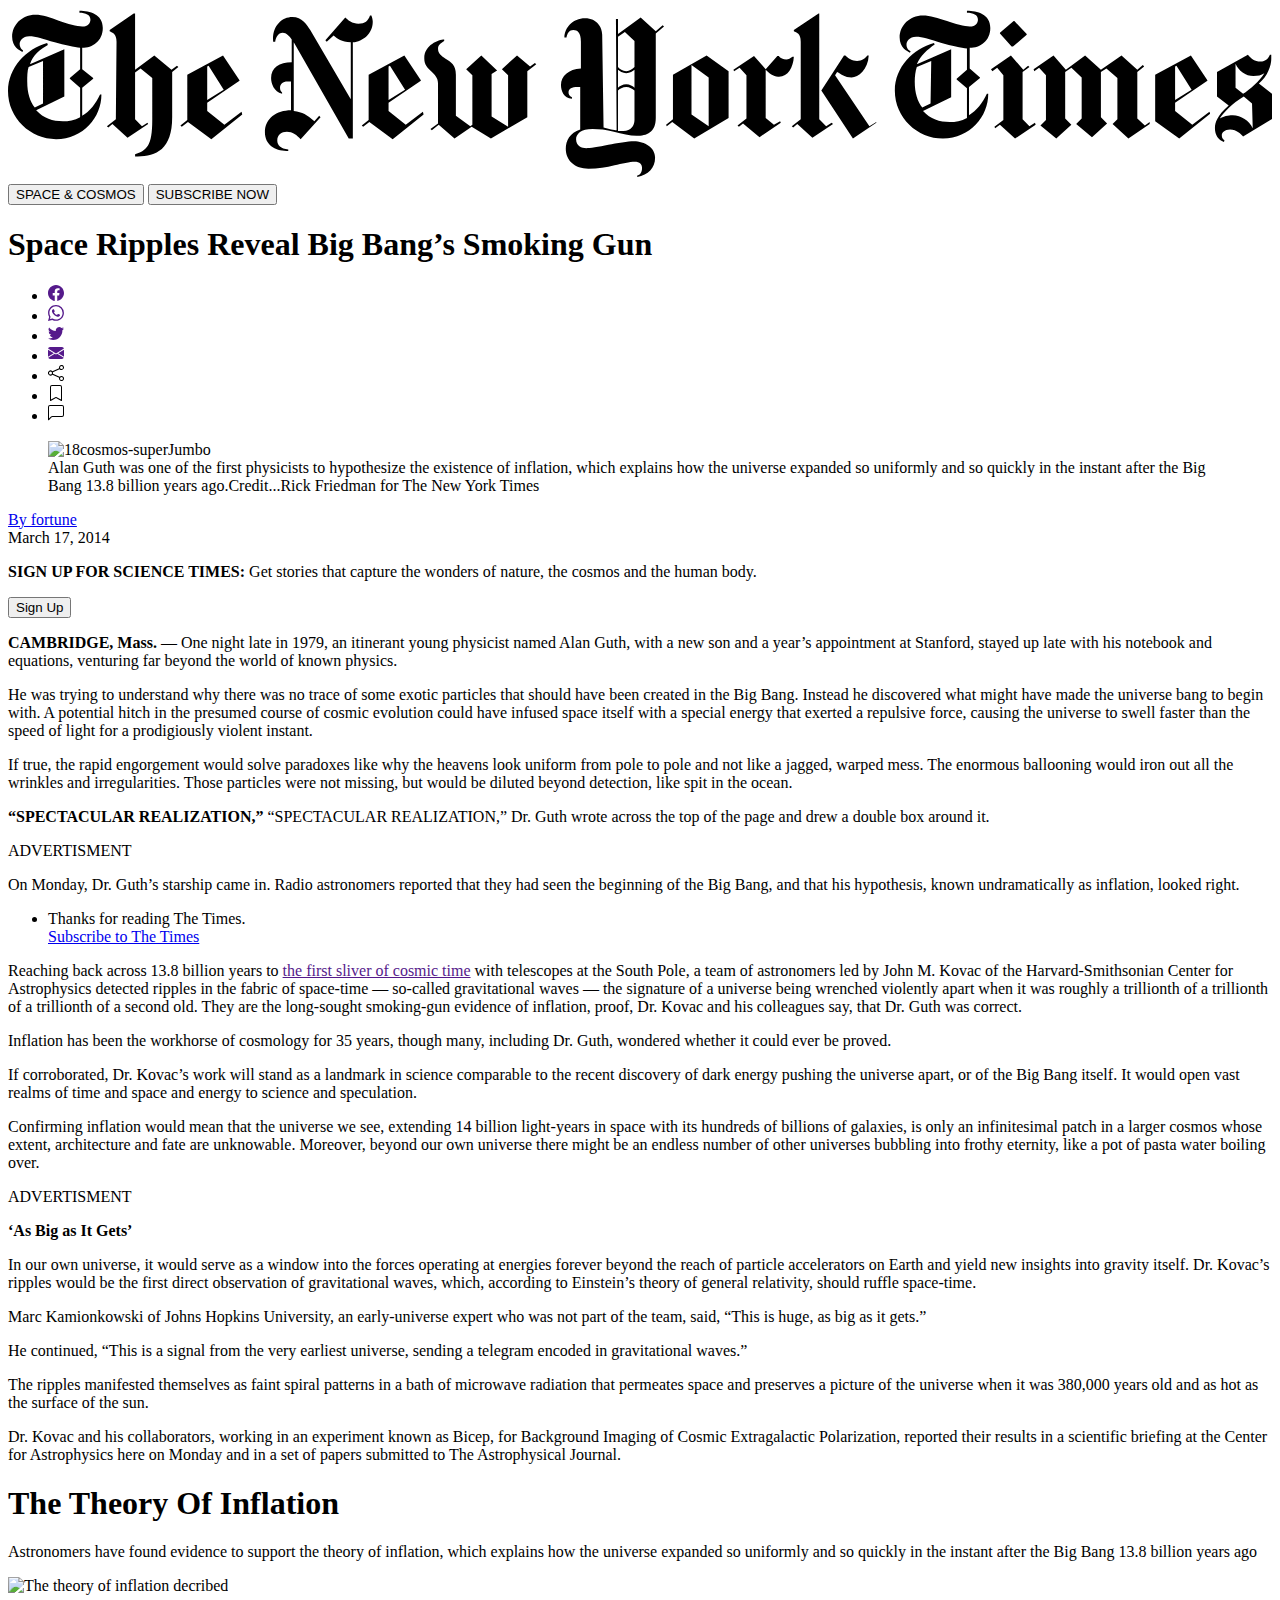
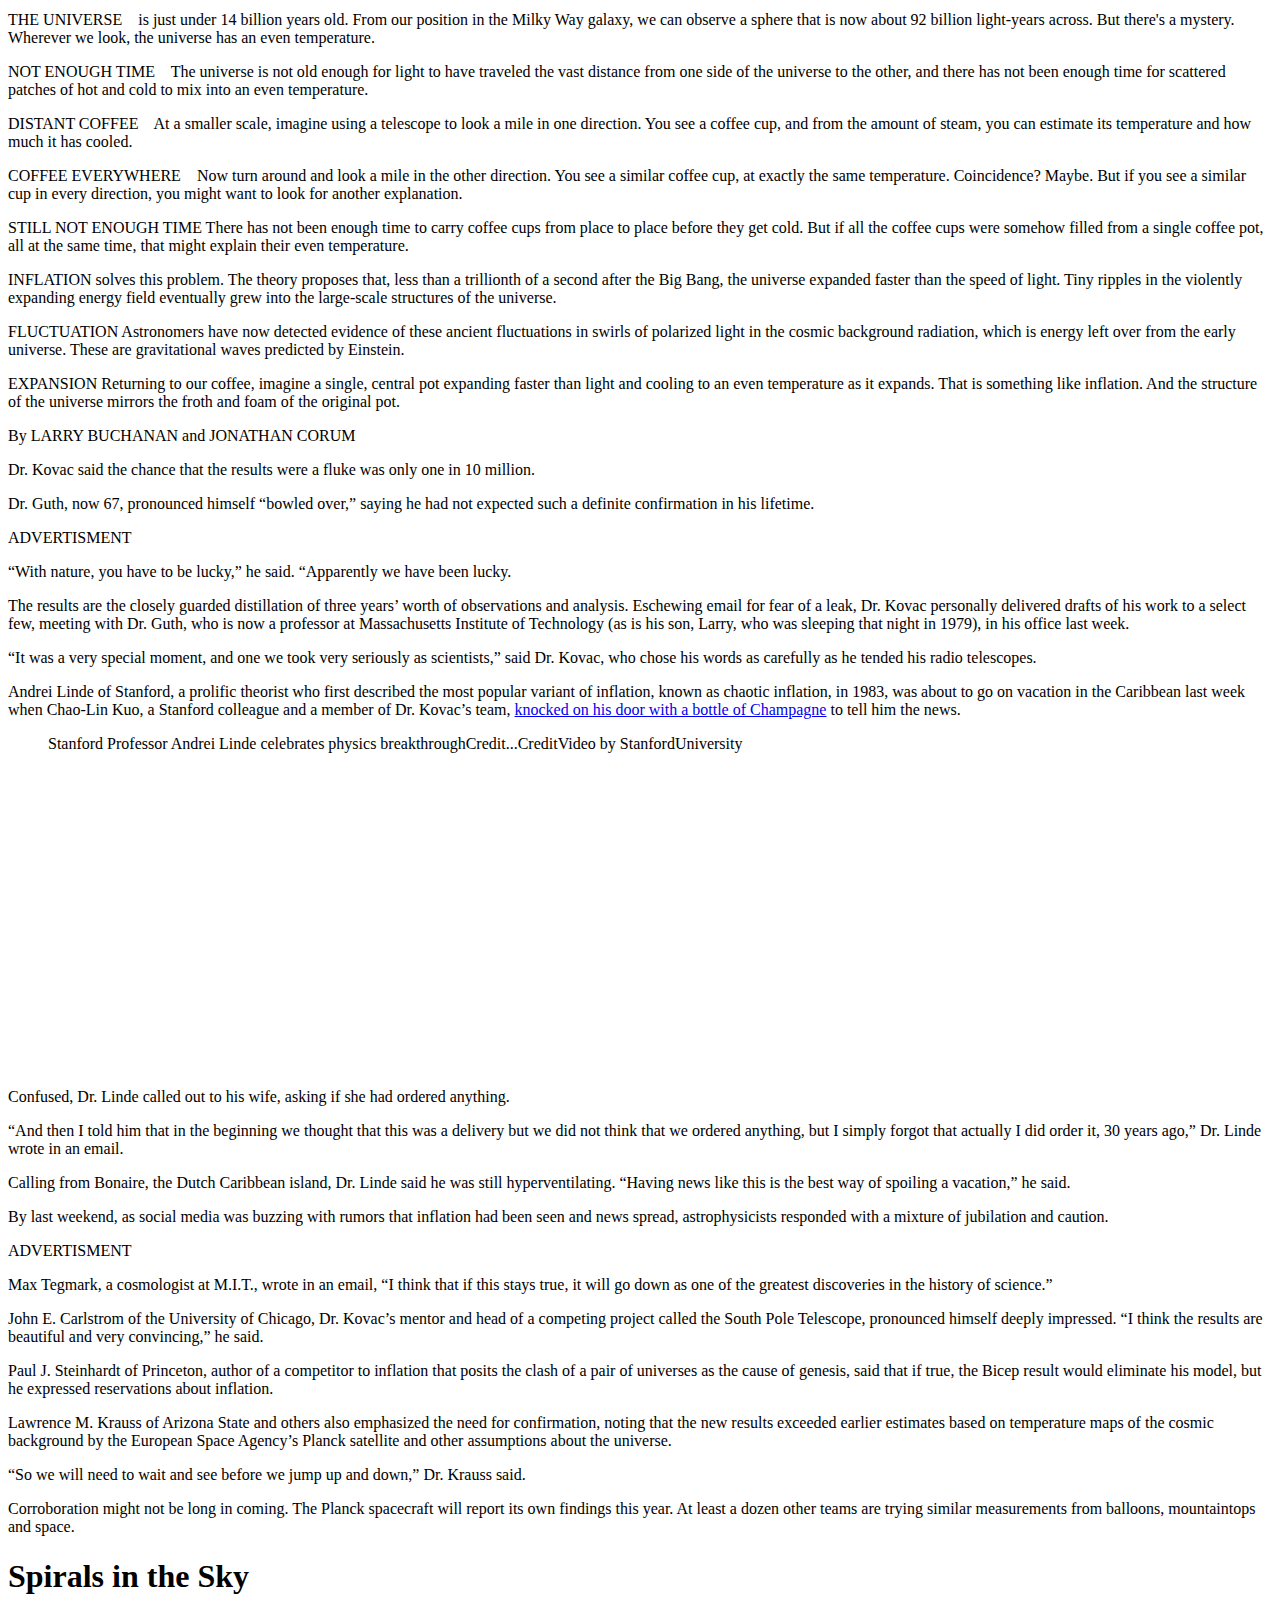
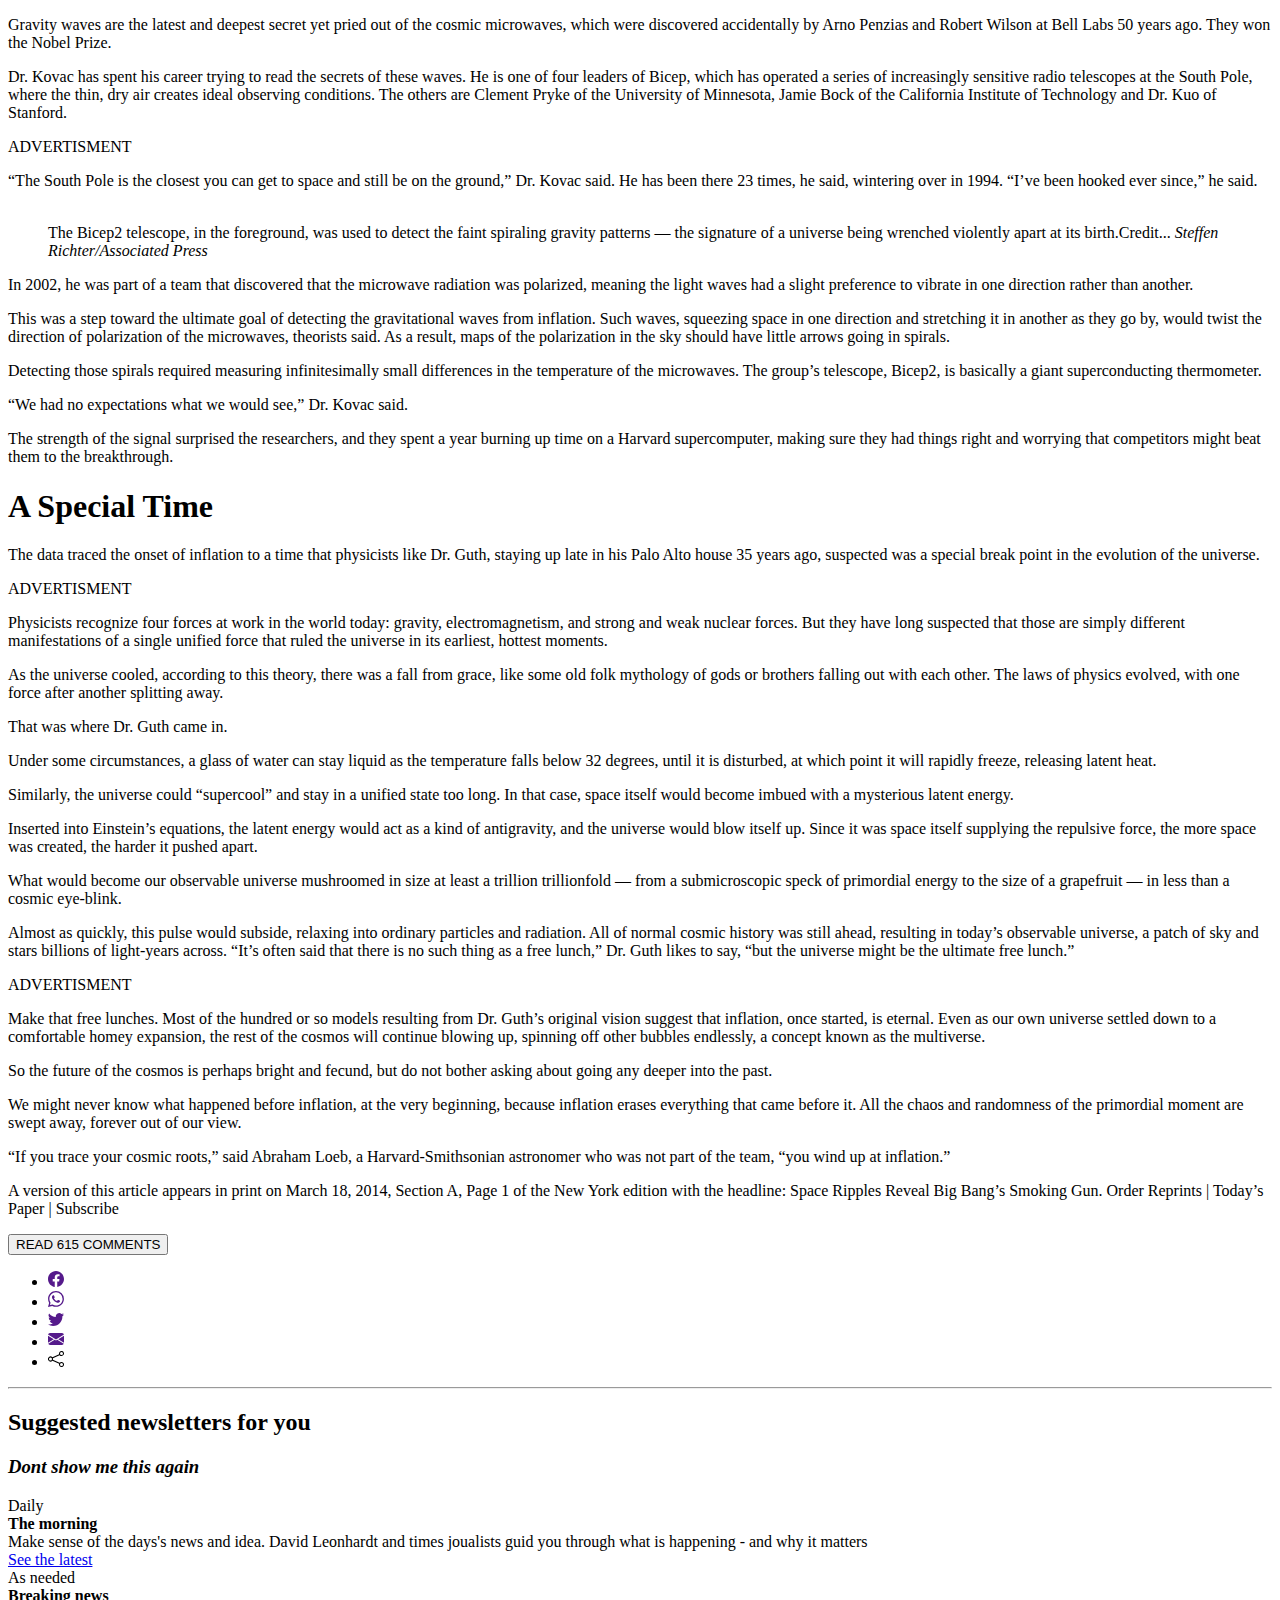
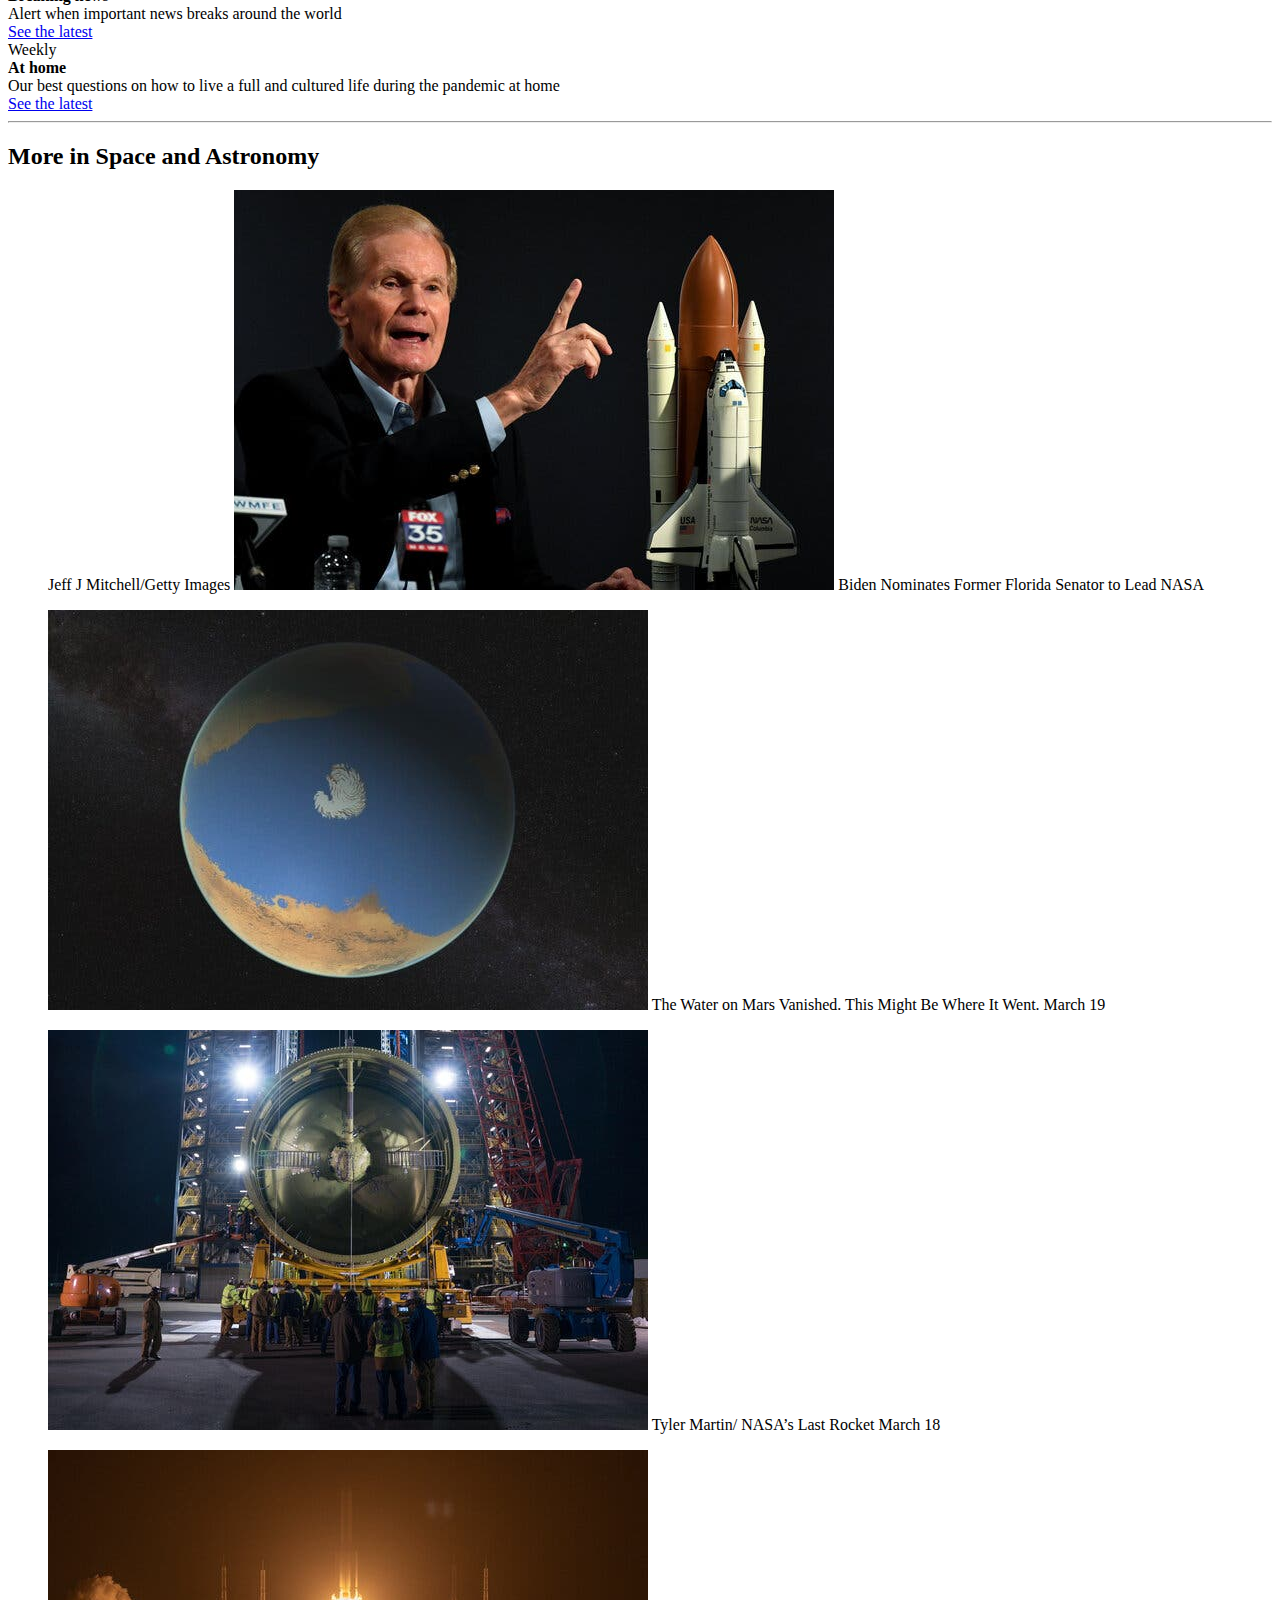
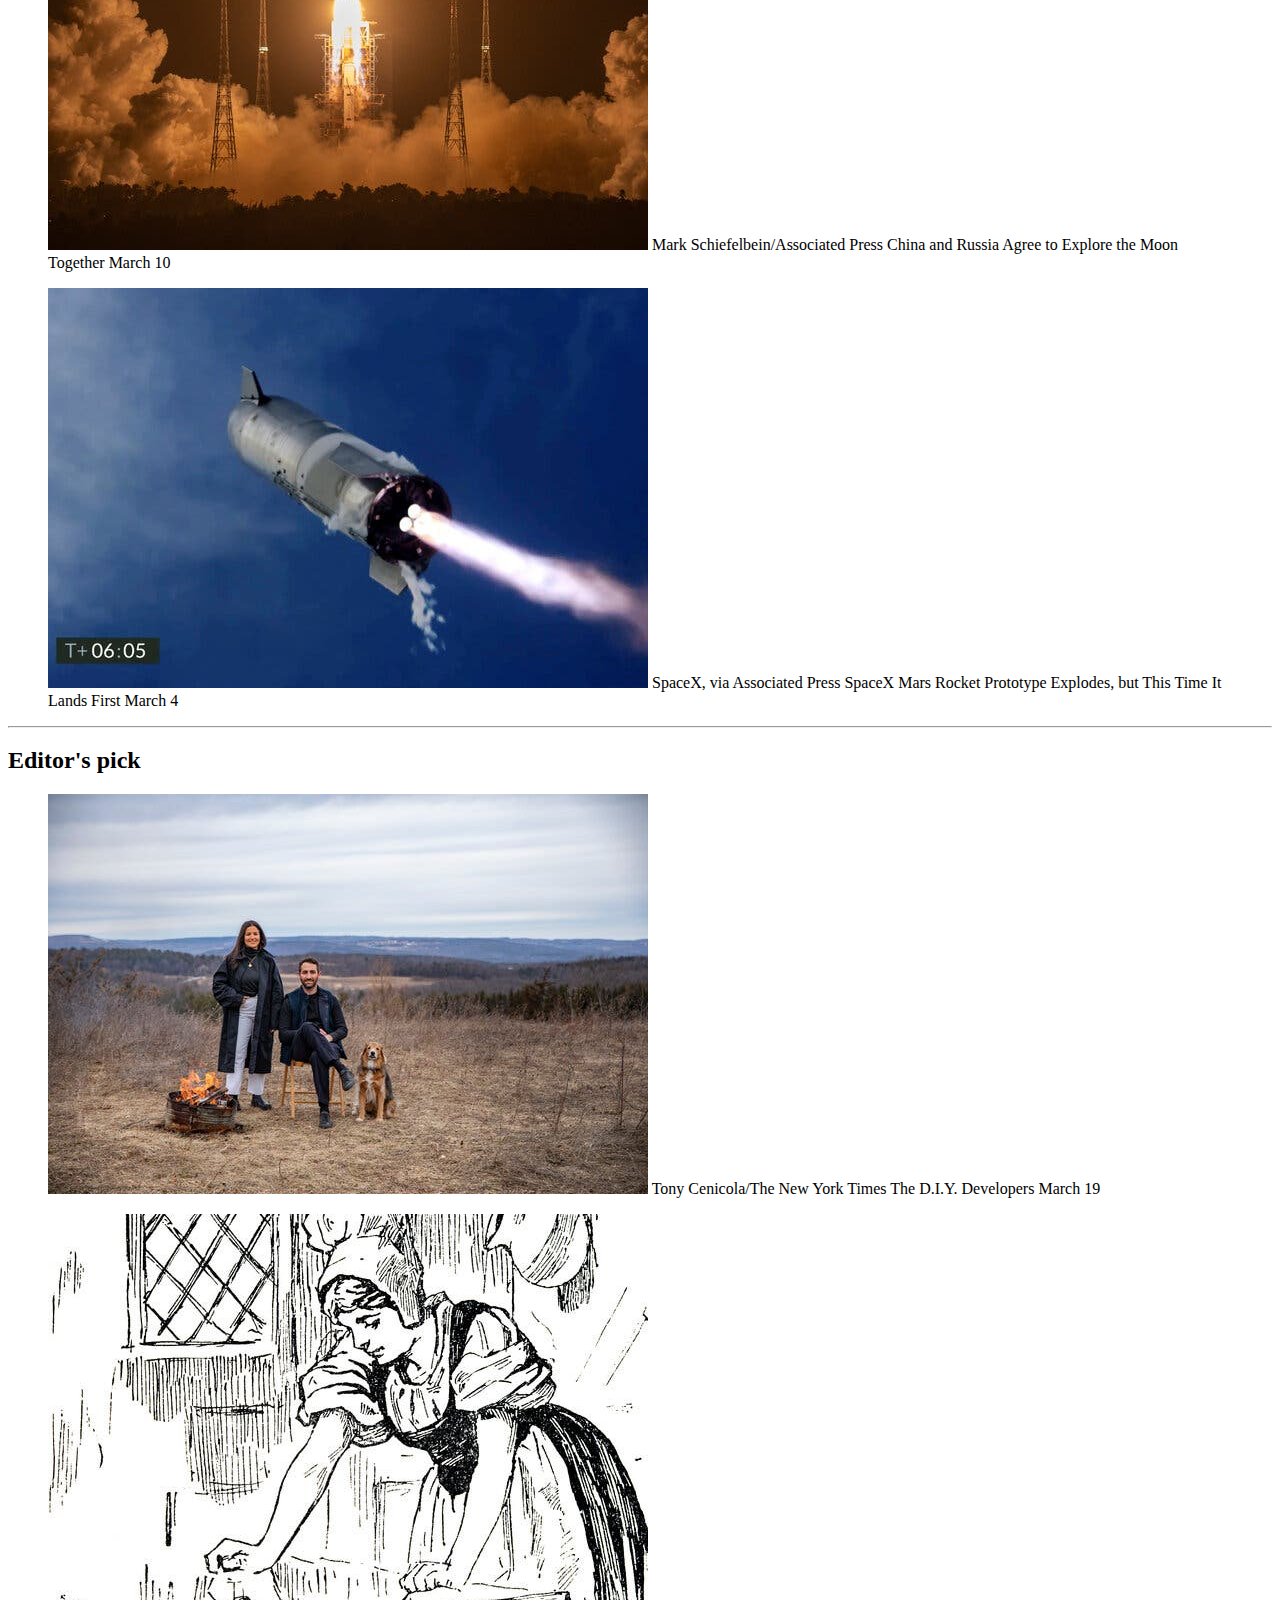
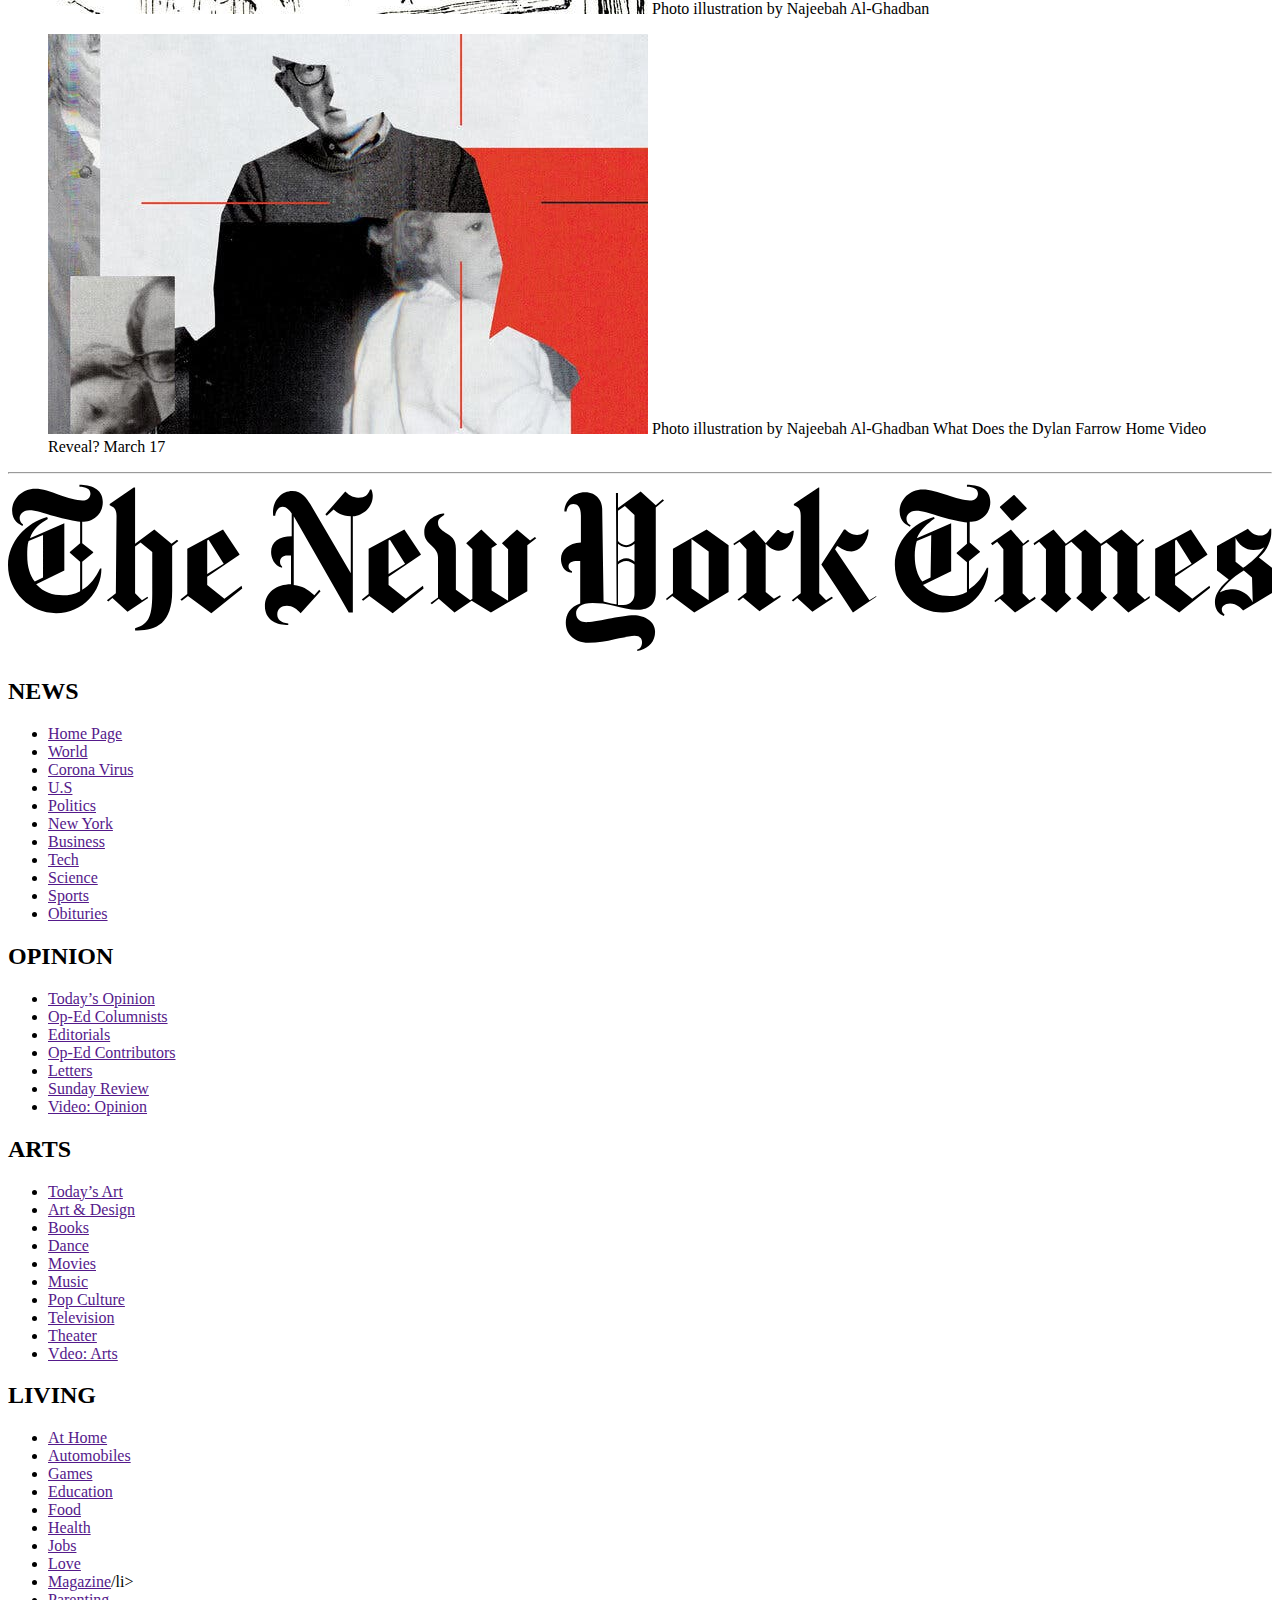
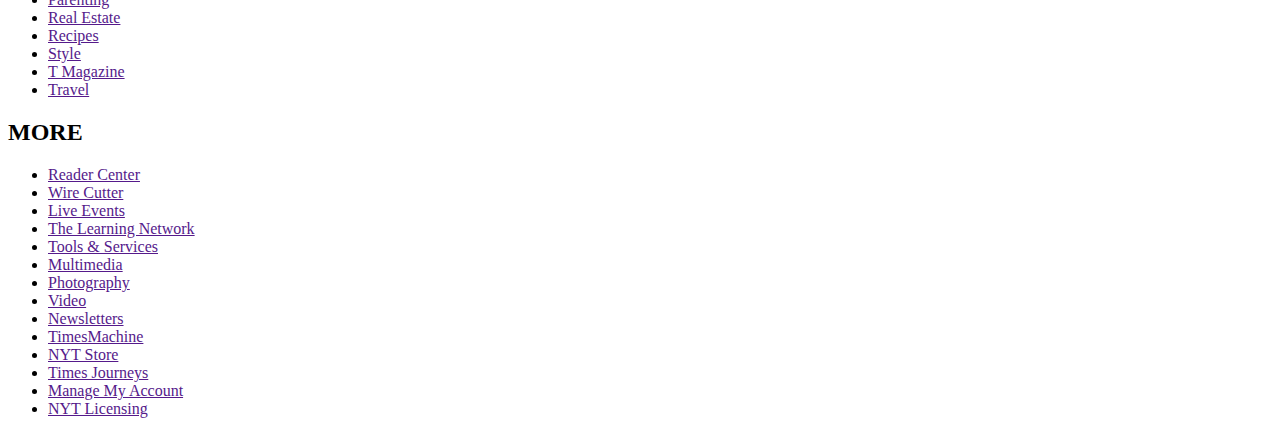
==== index.html @ 5bafbf58 "addes footer on index.html" ====
<!DOCTYPE html>
<html lang="en">
  <head>
    <meta charset="UTF-8" />
    <meta http-equiv="X-UA-Compatible" content="IE=edge" />
    <meta name="viewport" content="width=device-width, initial-scale=1.0" />
    <title>Document</title>
    <!-- <link
      rel="stylesheet"
      href="https://cdnjs.cloudflare.com/ajax/libs/font-awesome/4.7.0/css/font-awesome.min.css"
    /> -->
  </head>
  <body>
    <header>
      <svg viewBox="0 0 184 25" fill="#000">
        <path
          d="M13.8 2.9c0-2-1.9-2.5-3.4-2.5v.3c.9 0 1.6.3 1.6 1 0 .4-.3 1-1.2 1-.7 0-2.2-.4-3.3-.8C6.2 1.4 5 1 4 1 2 1 .6 2.5.6 4.2c0 1.5 1.1 2 1.5 2.2l.1-.2c-.2-.2-.5-.4-.5-1 0-.4.4-1.1 1.4-1.1.9 0 2.1.4 3.7.9 1.4.4 2.9.7 3.7.8v3.1L9 10.2v.1l1.5 1.3v4.3c-.8.5-1.7.6-2.5.6-1.5 0-2.8-.4-3.9-1.6l4.1-2V6l-5 2.2C3.6 6.9 4.7 6 5.8 5.4l-.1-.3c-3 .8-5.7 3.6-5.7 7 0 4 3.3 7 7 7 4 0 6.6-3.2 6.6-6.5h-.2c-.6 1.3-1.5 2.5-2.6 3.1v-4.1l1.6-1.3v-.1l-1.6-1.3V5.8c1.5 0 3-1 3-2.9zm-8.7 11l-1.2.6c-.7-.9-1.1-2.1-1.1-3.8 0-.7 0-1.5.2-2.1l2.1-.9v6.2zm10.6 2.3l-1.3 1 .2.2.6-.5 2.2 2 3-2-.1-.2-.8.5-1-1V9.4l.8-.6 1.7 1.4v6.1c0 3.8-.8 4.4-2.5 5v.3c2.8.1 5.4-.8 5.4-5.7V9.3l.9-.7-.2-.2-.8.6-2.5-2.1L18.5 9V.8h-.2l-3.5 2.4v.2c.4.2 1 .4 1 1.5l-.1 11.3zM34 15.1L31.5 17 29 15v-1.2l4.7-3.2v-.1l-2.4-3.6-5.2 2.8v6.6l-1 .8.2.2.9-.7 3.4 2.5 4.5-3.6-.1-.4zm-5-1.7V8.5l.2-.1 2.2 3.5-2.4 1.5zM53.1 2c0-.3-.1-.6-.2-.9h-.2c-.3.8-.7 1.2-1.7 1.2-.9 0-1.5-.5-1.9-.9l-2.9 3.3.2.2 1-.9c.6.5 1.1.9 2.5 1v8.3L44 3.2c-.5-.8-1.2-1.9-2.6-1.9-1.6 0-3 1.4-2.8 3.6h.3c.1-.6.4-1.3 1.1-1.3.5 0 1 .5 1.3 1v3.3c-1.8 0-3 .8-3 2.3 0 .8.4 2 1.6 2.3v-.2c-.2-.2-.3-.4-.3-.7 0-.5.4-.9 1.1-.9h.5v4.2c-2.1 0-3.8 1.2-3.8 3.2 0 1.9 1.6 2.8 3.4 2.7v-.2c-1.1-.1-1.6-.6-1.6-1.3 0-.9.6-1.3 1.4-1.3.8 0 1.5.5 2 1.1l2.9-3.2-.2-.2-.7.8c-1.1-1-1.7-1.3-3-1.5V5l8 14h.6V5c1.5-.1 2.9-1.3 2.9-3zm7.3 13.1L57.9 17l-2.5-2v-1.2l4.7-3.2v-.1l-2.4-3.6-5.2 2.8v6.6l-1 .8.2.2.9-.7 3.4 2.5 4.5-3.6-.1-.4zm-5-1.7V8.5l.2-.1 2.2 3.5-2.4 1.5zM76.7 8l-.7.5-1.9-1.6-2.2 2 .9.9v7.5l-2.4-1.5V9.6l.8-.5-2.3-2.2-2.2 2 .9.9V17l-.3.2-2.1-1.5v-6c0-1.4-.7-1.8-1.5-2.3-.7-.5-1.1-.8-1.1-1.5 0-.6.6-.9.9-1.1v-.2c-.8 0-2.9.8-2.9 2.7 0 1 .5 1.4 1 1.9s1 .9 1 1.8v5.8l-1.1.8.2.2 1-.8 2.3 2 2.5-1.7 2.8 1.7 5.3-3.1V9.2l1.3-1-.2-.2zm18.6-5.5l-1 .9-2.2-2-3.3 2.4V1.6h-.3l.1 16.2c-.3 0-1.2-.2-1.9-.4l-.2-13.5c0-1-.7-2.4-2.5-2.4s-3 1.4-3 2.8h.3c.1-.6.4-1.1 1-1.1s1.1.4 1.1 1.7v3.9c-1.8.1-2.9 1.1-2.9 2.4 0 .8.4 2 1.6 2V13c-.4-.2-.5-.5-.5-.7 0-.6.5-.8 1.3-.8h.4v6.2c-1.5.5-2.1 1.6-2.1 2.8 0 1.7 1.3 2.9 3.3 2.9 1.4 0 2.6-.2 3.8-.5 1-.2 2.3-.5 2.9-.5.8 0 1.1.4 1.1.9 0 .7-.3 1-.7 1.1v.2c1.6-.3 2.6-1.3 2.6-2.8s-1.5-2.4-3.1-2.4c-.8 0-2.5.3-3.7.5-1.4.3-2.8.5-3.2.5-.7 0-1.5-.3-1.5-1.3 0-.8.7-1.5 2.4-1.5.9 0 2 .1 3.1.4 1.2.3 2.3.6 3.3.6 1.5 0 2.8-.5 2.8-2.6V3.7l1.2-1-.2-.2zm-4.1 6.1c-.3.3-.7.6-1.2.6s-1-.3-1.2-.6V4.2l1-.7 1.4 1.3v3.8zm0 3c-.2-.2-.7-.5-1.2-.5s-1 .3-1.2.5V9c.2.2.7.5 1.2.5s1-.3 1.2-.5v2.6zm0 4.7c0 .8-.5 1.6-1.6 1.6h-.8V12c.2-.2.7-.5 1.2-.5s.9.3 1.2.5v4.3zm13.7-7.1l-3.2-2.3-4.9 2.8v6.5l-1 .8.1.2.8-.6 3.2 2.4 5-3V9.2zm-5.4 6.3V8.3l2.5 1.8v7.1l-2.5-1.7zm14.9-8.4h-.2c-.3.2-.6.4-.9.4-.4 0-.9-.2-1.1-.5h-.2l-1.7 1.9-1.7-1.9-3 2 .1.2.8-.5 1 1.1v6.3l-1.3 1 .2.2.6-.5 2.4 2 3.1-2.1-.1-.2-.9.5-1.2-1V9c.5.5 1.1 1 1.8 1 1.4.1 2.2-1.3 2.3-2.9zm12 9.6L123 19l-4.6-7 3.3-5.1h.2c.4.4 1 .8 1.7.8s1.2-.4 1.5-.8h.2c-.1 2-1.5 3.2-2.5 3.2s-1.5-.5-2.1-.8l-.3.5 5 7.4 1-.6v.1zm-11-.5l-1.3 1 .2.2.6-.5 2.2 2 3-2-.2-.2-.8.5-1-1V.8h-.1l-3.6 2.4v.2c.4.2 1 .3 1 1.5v11.3zM143 2.9c0-2-1.9-2.5-3.4-2.5v.3c.9 0 1.6.3 1.6 1 0 .4-.3 1-1.2 1-.7 0-2.2-.4-3.3-.8-1.3-.4-2.5-.8-3.5-.8-2 0-3.4 1.5-3.4 3.2 0 1.5 1.1 2 1.5 2.2l.1-.2c-.3-.2-.6-.4-.6-1 0-.4.4-1.1 1.4-1.1.9 0 2.1.4 3.7.9 1.4.4 2.9.7 3.7.8V9l-1.5 1.3v.1l1.5 1.3V16c-.8.5-1.7.6-2.5.6-1.5 0-2.8-.4-3.9-1.6l4.1-2V6l-5 2.2c.5-1.3 1.6-2.2 2.6-2.9l-.1-.2c-3 .8-5.7 3.5-5.7 6.9 0 4 3.3 7 7 7 4 0 6.6-3.2 6.6-6.5h-.2c-.6 1.3-1.5 2.5-2.6 3.1v-4.1l1.6-1.3v-.1L140 8.8v-3c1.5 0 3-1 3-2.9zm-8.7 11l-1.2.6c-.7-.9-1.1-2.1-1.1-3.8 0-.7.1-1.5.3-2.1l2.1-.9-.1 6.2zm12.2-12h-.1l-2 1.7v.1l1.7 1.9h.2l2-1.7v-.1l-1.8-1.9zm3 14.8l-.8.5-1-1V9.3l1-.7-.2-.2-.7.6-1.8-2.1-2.9 2 .2.3.7-.5.9 1.1v6.5l-1.3 1 .1.2.7-.5 2.2 2 3-2-.1-.3zm16.7-.1l-.7.5-1.1-1V9.3l1-.8-.2-.2-.8.7-2.3-2.1-3 2.1-2.3-2.1L154 9l-1.8-2.1-2.9 2 .1.3.7-.5 1 1.1v6.5l-.8.8 2.3 1.9 2.2-2-.9-.9V9.3l.9-.6 1.5 1.4v6l-.8.8 2.3 1.9 2.2-2-.9-.9V9.3l.8-.5 1.6 1.4v6l-.7.7 2.3 2.1 3.1-2.1v-.3zm8.7-1.5l-2.5 1.9-2.5-2v-1.2l4.7-3.2v-.1l-2.4-3.6-5.2 2.8v6.8l3.5 2.5 4.5-3.6-.1-.3zm-5-1.7V8.5l.2-.1 2.2 3.5-2.4 1.5zm14.1-.9l-1.9-1.5c1.3-1.1 1.8-2.6 1.8-3.6v-.6h-.2c-.2.5-.6 1-1.4 1-.8 0-1.3-.4-1.8-1L176 9.3v3.6l1.7 1.3c-1.7 1.5-2 2.5-2 3.3 0 1 .5 1.7 1.3 2l.1-.2c-.2-.2-.4-.3-.4-.8 0-.3.4-.8 1.2-.8 1 0 1.6.7 1.9 1l4.3-2.6v-3.6h-.1zm-1.1-3c-.7 1.2-2.2 2.4-3.1 3l-1.1-.9V8.1c.4 1 1.5 1.8 2.6 1.8.7 0 1.1-.1 1.6-.4zm-1.7 8c-.5-1.1-1.7-1.9-2.9-1.9-.3 0-1.1 0-1.9.5.5-.8 1.8-2.2 3.5-3.2l1.2 1 .1 3.6z"
        ></path>
      </svg>
      <button>SPACE & COSMOS</button>
      <button type="submit">SUBSCRIBE NOW</button>
    

    
      <h1>Space Ripples Reveal Big Bang’s Smoking Gun</h1>
      <div class="icons">
        <ul>
          <li class="facebook-icon">
            <a href=""><svg xmlns="http://www.w3.org/2000/svg" width="16" height="16" fill="currentColor" class="bi bi-facebook" viewBox="0 0 16 16">
              <path d="M16 8.049c0-4.446-3.582-8.05-8-8.05C3.58 0-.002 3.603-.002 8.05c0 4.017 2.926 7.347 6.75 7.951v-5.625h-2.03V8.05H6.75V6.275c0-2.017 1.195-3.131 3.022-3.131.876 0 1.791.157 1.791.157v1.98h-1.009c-.993 0-1.303.621-1.303 1.258v1.51h2.218l-.354 2.326H9.25V16c3.824-.604 6.75-3.934 6.75-7.951z"/>
            </svg></a>
          </li>
          <li class="whatsapp-icon"> <a href=""><svg xmlns="http://www.w3.org/2000/svg" width="16" height="16" fill="currentColor" class="bi bi-whatsapp" viewBox="0 0 16 16">
            <path d="M13.601 2.326A7.854 7.854 0 0 0 7.994 0C3.627 0 .068 3.558.064 7.926c0 1.399.366 2.76 1.057 3.965L0 16l4.204-1.102a7.933 7.933 0 0 0 3.79.965h.004c4.368 0 7.926-3.558 7.93-7.93A7.898 7.898 0 0 0 13.6 2.326zM7.994 14.521a6.573 6.573 0 0 1-3.356-.92l-.24-.144-2.494.654.666-2.433-.156-.251a6.56 6.56 0 0 1-1.007-3.505c0-3.626 2.957-6.584 6.591-6.584a6.56 6.56 0 0 1 4.66 1.931 6.557 6.557 0 0 1 1.928 4.66c-.004 3.639-2.961 6.592-6.592 6.592zm3.615-4.934c-.197-.099-1.17-.578-1.353-.646-.182-.065-.315-.099-.445.099-.133.197-.513.646-.627.775-.114.133-.232.148-.43.05-.197-.1-.836-.308-1.592-.985-.59-.525-.985-1.175-1.103-1.372-.114-.198-.011-.304.088-.403.087-.088.197-.232.296-.346.1-.114.133-.198.198-.33.065-.134.034-.248-.015-.347-.05-.099-.445-1.076-.612-1.47-.16-.389-.323-.335-.445-.34-.114-.007-.247-.007-.38-.007a.729.729 0 0 0-.529.247c-.182.198-.691.677-.691 1.654 0 .977.71 1.916.81 2.049.098.133 1.394 2.132 3.383 2.992.47.205.84.326 1.129.418.475.152.904.129 1.246.08.38-.058 1.171-.48 1.338-.943.164-.464.164-.86.114-.943-.049-.084-.182-.133-.38-.232z"/>
          </svg></a></li>
          <li class="twitter-icon"> <a href=""><svg xmlns="http://www.w3.org/2000/svg" width="16" height="16" fill="currentColor" class="bi bi-twitter" viewBox="0 0 16 16">
            <path d="M5.026 15c6.038 0 9.341-5.003 9.341-9.334 0-.14 0-.282-.006-.422A6.685 6.685 0 0 0 16 3.542a6.658 6.658 0 0 1-1.889.518 3.301 3.301 0 0 0 1.447-1.817 6.533 6.533 0 0 1-2.087.793A3.286 3.286 0 0 0 7.875 6.03a9.325 9.325 0 0 1-6.767-3.429 3.289 3.289 0 0 0 1.018 4.382A3.323 3.323 0 0 1 .64 6.575v.045a3.288 3.288 0 0 0 2.632 3.218 3.203 3.203 0 0 1-.865.115 3.23 3.23 0 0 1-.614-.057 3.283 3.283 0 0 0 3.067 2.277A6.588 6.588 0 0 1 .78 13.58a6.32 6.32 0 0 1-.78-.045A9.344 9.344 0 0 0 5.026 15z"/>
          </svg></a></li>
          <li class="email-icon"> <a href=""><svg xmlns="http://www.w3.org/2000/svg" width="16" height="16" fill="currentColor" class="bi bi-envelope-fill" viewBox="0 0 16 16">
            <path d="M.05 3.555A2 2 0 0 1 2 2h12a2 2 0 0 1 1.95 1.555L8 8.414.05 3.555zM0 4.697v7.104l5.803-3.558L0 4.697zM6.761 8.83l-6.57 4.027A2 2 0 0 0 2 14h12a2 2 0 0 0 1.808-1.144l-6.57-4.027L8 9.586l-1.239-.757zm3.436-.586L16 11.801V4.697l-5.803 3.546z"/>
          </svg></a></li>
          <li class="share-icon"><svg xmlns="http://www.w3.org/2000/svg" width="16" height="16" fill="currentColor" class="bi bi-share" viewBox="0 0 16 16">
            <path d="M13.5 1a1.5 1.5 0 1 0 0 3 1.5 1.5 0 0 0 0-3zM11 2.5a2.5 2.5 0 1 1 .603 1.628l-6.718 3.12a2.499 2.499 0 0 1 0 1.504l6.718 3.12a2.5 2.5 0 1 1-.488.876l-6.718-3.12a2.5 2.5 0 1 1 0-3.256l6.718-3.12A2.5 2.5 0 0 1 11 2.5zm-8.5 4a1.5 1.5 0 1 0 0 3 1.5 1.5 0 0 0 0-3zm11 5.5a1.5 1.5 0 1 0 0 3 1.5 1.5 0 0 0 0-3z"/>
          </svg></li>
          <li class="bookmark-icon"><svg xmlns="http://www.w3.org/2000/svg" width="16" height="16" fill="currentColor" class="bi bi-bookmark" viewBox="0 0 16 16">
            <path d="M2 2a2 2 0 0 1 2-2h8a2 2 0 0 1 2 2v13.5a.5.5 0 0 1-.777.416L8 13.101l-5.223 2.815A.5.5 0 0 1 2 15.5V2zm2-1a1 1 0 0 0-1 1v12.566l4.723-2.482a.5.5 0 0 1 .554 0L13 14.566V2a1 1 0 0 0-1-1H4z"/>
          </svg></li>
          <li class="comment-icon"><svg xmlns="http://www.w3.org/2000/svg" width="16" height="16" fill="currentColor" class="bi bi-chat-left" viewBox="0 0 16 16">
            <path d="M14 1a1 1 0 0 1 1 1v8a1 1 0 0 1-1 1H4.414A2 2 0 0 0 3 11.586l-2 2V2a1 1 0 0 1 1-1h12zM2 0a2 2 0 0 0-2 2v12.793a.5.5 0 0 0 .854.353l2.853-2.853A1 1 0 0 1 4.414 12H14a2 2 0 0 0 2-2V2a2 2 0 0 0-2-2H2z"/>
          </svg></li>
        </ul>

      </div>
    </header>
      <!-- <i class="fa fa-facebook-f"></i>
      <i class="fa fa-twitter"></i>
      <i class="fa fa-whatsapp"></i>
      <i class="fa fa-email"></i>
      <i class="fa fa-share"></i>
      <i class="fa fa-bookmark"></i>
      <i class="fa fa-comments"></i> -->
      <main>
        <section>
      <figure>
        <img src="images/18cosmos-superJumbo.jpeg" alt="18cosmos-superJumbo" />
        <figcaption>
          Alan Guth was one of the first physicists to hypothesize the existence
          of inflation, which explains how the universe expanded so uniformly
          and so quickly in the instant after the Big Bang 13.8 billion years
          ago.Credit...Rick Friedman for The New York Times
        </figcaption>
      </figure>
    
      <a
        href="http://www.nytimes.com/by/dennis-overbye"
        class="css-hogf08 e1jsehar0">By fortune</a>
        
      <div class="article-date">
      <time class="article-date_time" datetime="March 17 2014">March 17, 2014</time>
      </div>
    </section>

    <section>
      
      <p>
        <strong>SIGN UP FOR SCIENCE TIMES:</strong>
        <span
          >Get stories that capture the wonders of nature, the cosmos and the
          human body.</span
        >
      </p>
      <button type="submit">Sign Up</button>
    </section>
  
  <section class="article-content">

    <div class="content-wrapper">
      <p><strong>CAMBRIDGE, Mass.</strong>  — One night late in 1979, an itinerant young physicist named Alan Guth, with a new son and a year’s appointment at Stanford, stayed up late with his notebook and equations, venturing far beyond the world of known physics.</p>
      <p>He was trying to understand why there was no trace of some exotic particles that should have been created in the Big Bang. Instead he discovered what might have made the universe bang to begin with. A potential hitch in the presumed course of cosmic evolution could have infused space itself with a special energy that exerted a repulsive force, causing the universe to swell faster than the speed of light for a prodigiously violent instant.</p>
      <p>If true, the rapid engorgement would solve paradoxes like why the heavens look uniform from pole to pole and not like a jagged, warped mess. The enormous ballooning would iron out all the wrinkles and irregularities. Those particles were not missing, but would be diluted beyond detection, like spit in the ocean.</p>
      <p><strong>“SPECTACULAR REALIZATION,”</strong> “SPECTACULAR REALIZATION,” Dr. Guth wrote across the top of the page and drew a double box around it.</p>
    </div>
    </section>
    <div class="advert">ADVERTISMENT</div>
    <section>
      <div class="content-wrapper">
      <p class="startship">On Monday, Dr. Guth’s starship came in. Radio astronomers reported that they had seen the beginning of the Big Bang, and that his hypothesis, known undramatically as inflation, looked right.</p>
      <ul>
        <li>Thanks for reading The Times.</li>
        <a href="https://www.nytimes.com/subscription?campaignId=9L9L9">Subscribe to The Times</a>
      </ul>
    </div>
  </section>
  <section>
    <div class="content-paragraph">
      <p>Reaching back across 13.8 billion years to <a href="">the first sliver of cosmic time</a>  with telescopes at the South Pole, a team of astronomers led by John M. Kovac of the Harvard-Smithsonian Center for Astrophysics detected ripples in the fabric of space-time — so-called gravitational waves — the signature of a universe being wrenched violently apart when it was roughly a trillionth of a trillionth of a trillionth of a second old. They are the long-sought smoking-gun evidence of inflation, proof, Dr. Kovac and his colleagues say, that Dr. Guth was correct.</p>
      <p>Inflation has been the workhorse of cosmology for 35 years, though many, including Dr. Guth, wondered whether it could ever be proved.</p>
      <p>If corroborated, Dr. Kovac’s work will stand as a landmark in science comparable to the recent discovery of dark energy pushing the universe apart, or of the Big Bang itself. It would open vast realms of time and space and energy to science and speculation.</p>
      <p>Confirming inflation would mean that the universe we see, extending 14 billion light-years in space with its hundreds of billions of galaxies, is only an infinitesimal patch in a larger cosmos whose extent, architecture and fate are unknowable. Moreover, beyond our own universe there might be an endless number of other universes bubbling into frothy eternity, like a pot of pasta water boiling over.</p>
    </div>
  </section>
    <div class="advert">ADVERTISMENT</div>
    <section>
      <div class="content-paragraph">
      <p><strong>‘As Big as It Gets’</strong></p>
      <p>In our own universe, it would serve as a window into the forces operating at energies forever beyond the reach of particle accelerators on Earth and yield new insights into gravity itself. Dr. Kovac’s ripples would be the first direct observation of gravitational waves, which, according to Einstein’s theory of general relativity, should ruffle space-time.</p>
      <p>Marc Kamionkowski of Johns Hopkins University, an early-universe expert who was not part of the team, said, “This is huge, as big as it gets.”</p>
      <p>He continued, “This is a signal from the very earliest universe, sending a telegram encoded in gravitational waves.”</p>
      <p>The ripples manifested themselves as faint spiral patterns in a bath of microwave radiation that permeates space and preserves a picture of the universe when it was 380,000 years old and as hot as the surface of the sun.</p>
      <p>Dr. Kovac and his collaborators, working in an experiment known as Bicep, for Background Imaging of Cosmic Extragalactic Polarization, reported their results in a scientific briefing at the Center for Astrophysics here on Monday and in a set of papers submitted to The Astrophysical Journal.</p>
    </div>
  </section>
  <section>

    <h1 class="inflation-header">The Theory Of Inflation</h1>
    <p class="theory-of-inflation-para">Astronomers have found evidence to support the theory of inflation, which explains how the universe expanded so uniformly and so quickly in the instant after the Big Bang 13.8 billion years ago</p>
    <div theory-of-inflation-img>
      <img src="images/inflation-945.png" alt="The theory of inflation decribed">
    </div>
    <div class="inflation-description1"></div>
    <p>THE UNIVERSE &nbsp;&nbsp; is just under 14 billion years old. From our position in the Milky Way galaxy, we can observe a sphere that is now about 92 billion light-years across. But there's a mystery. Wherever we look, the universe has an even temperature.</p>
  </div>
  <div class="inflation-description2">
    <p>NOT ENOUGH TIME &nbsp;&nbsp; The universe is not old enough for light to have traveled the vast distance from one side of the universe to the other, and there has not been enough time for scattered patches of hot and cold to mix into an even temperature.</p>
  </div>
  <div class="inflation-description3">
    <p>DISTANT COFFEE &nbsp;&nbsp; At a smaller scale, imagine using a telescope to look a mile in one direction. You see a coffee cup, and from the amount of steam, you can estimate its temperature and how much it has cooled.</p>
  </div>
  <div class="inflation-description4">
    <p>COFFEE EVERYWHERE &nbsp;&nbsp; Now turn around and look a mile in the other direction. You see a similar coffee cup, at exactly the same temperature. Coincidence? Maybe. But if you see a similar cup in every direction, you might want to look for another explanation.</p>
  </div>

  <div class="inflation-description5"><p>STILL NOT ENOUGH TIME  There has not been enough time to carry coffee cups from place to place before they get cold. But if all the coffee cups were somehow filled from a single coffee pot, all at the same time, that might explain their even temperature.</p></div>
  <div class="inflation-description6"><p>INFLATION  solves this problem. The theory proposes that, less than a trillionth of a second after the Big Bang, the universe expanded faster than the speed of light. Tiny ripples in the violently expanding energy field eventually grew into the large-scale structures of the universe.</p></div>
  <div class="inflation-description7"><p>FLUCTUATION  Astronomers have now detected evidence of these ancient fluctuations in swirls of polarized light in the cosmic background radiation, which is energy left over from the early universe. These are gravitational waves predicted by Einstein.</p></div>
  <div class="inflation-description8"><p>EXPANSION  Returning to our coffee, imagine a single, central pot expanding faster than light and cooling to an even temperature as it expands. That is something like inflation. And the structure of the universe mirrors the froth and foam of the original pot.</p></div>
</section>
<section>
  <p class="by-larry">By LARRY BUCHANAN and JONATHAN CORUM</p>
  <div class="content-wrapper">
    <p>Dr. Kovac said the chance that the results were a fluke was only one in 10 million.</p>
    <p>Dr. Guth, now 67, pronounced himself “bowled over,” saying he had not expected such a definite confirmation in his lifetime.</p>
    <div class="advert">ADVERTISMENT</div>
    <p>“With nature, you have to be lucky,” he said. “Apparently we have been lucky.</p>
    <p>The results are the closely guarded distillation of three years’ worth of observations and analysis. Eschewing email for fear of a leak, Dr. Kovac personally delivered drafts of his work to a select few, meeting with Dr. Guth, who is now a professor at Massachusetts Institute of Technology (as is his son, Larry, who was sleeping that night in 1979), in his office last week.</p>
    <p>“It was a very special moment, and one we took very seriously as scientists,” said Dr. Kovac, who chose his words as carefully as he tended his radio telescopes.</p>
    <p>Andrei Linde of Stanford, a prolific theorist who first described the most popular variant of inflation, known as chaotic inflation, in 1983, was about to go on vacation in the Caribbean last week when Chao-Lin Kuo, a Stanford colleague and a member of Dr. Kovac’s team, <a href="https://www.youtube.com/watch?v=ZlfIVEy_YOA">knocked on his door with a bottle of Champagne</a>  to tell him the news.</p>
  </section>
    <figure>
      <figcaption>Stanford Professor Andrei Linde celebrates physics breakthroughCredit...CreditVideo by StanfordUniversity
    <iframe width="560" height="315" src="https://www.youtube.com/embed/ZlfIVEy_YOA" title="YouTube video player" frameborder="0" allow="accelerometer; autoplay; clipboard-write; encrypted-media; gyroscope; picture-in-picture" allowfullscreen></iframe>
  </figcaption>
  </figure>
<section></section>
  <div class="content-wrapper">
      <p>Confused, Dr. Linde called out to his wife, asking if she had ordered anything.
      

      <p> “And then I told him that in the beginning we thought that this was a delivery but we did not think that we ordered anything, but I simply forgot that actually I did order it, 30 years ago,” Dr. Linde wrote in an email.</p>
      
      
      <p>Calling from Bonaire, the Dutch Caribbean island, Dr. Linde said he was still hyperventilating. “Having news like this is the best way of spoiling a vacation,” he said.</p>
      
      
      <p> By last weekend, as social media was buzzing with rumors that inflation had been seen and news spread, astrophysicists responded with a mixture of jubilation and caution.</p>
      
  </div>
</section>

  <div class="advert">ADVERTISMENT</div>
  <section>
  <div>
    <p>Max Tegmark, a cosmologist at M.I.T., wrote in an email, “I think that if this stays true, it will go down as one of the greatest discoveries in the history of science.”</p>
     

    <p>John E. Carlstrom of the University of Chicago, Dr. Kovac’s mentor and head of a competing project called the South Pole Telescope, pronounced himself deeply impressed. “I think the results are beautiful and very convincing,” he said.</p>
      
      
    <p>Paul J. Steinhardt of Princeton, author of a competitor to inflation that posits the clash of a pair of universes as the cause of genesis, said that if true, the Bicep result would eliminate his model, but he expressed reservations about inflation.</p>
      
      
      <p></p>Lawrence M. Krauss of Arizona State and others also emphasized the need for confirmation, noting that the new results exceeded earlier estimates based on temperature maps of the cosmic background by the European Space Agency’s Planck satellite and other assumptions about the universe.</p>
      
      
      <p></p>“So we will need to wait and see before we jump up and down,” Dr. Krauss said.
      
      <p> Corroboration might not be long in coming. The Planck spacecraft will report its own findings this year. At least a dozen other teams are trying similar measurements from balloons, mountaintops and space.</p>
    </div>
  </section>
      <h1>Spirals in the Sky</h1>
      <section>
      <div class="content-wrapper">
        <p>Gravity waves are the latest and deepest secret yet pried out of the cosmic microwaves, which were discovered accidentally by Arno Penzias and Robert Wilson at Bell Labs 50 years ago. They won the Nobel Prize.</p>
        <p>Dr. Kovac has spent his career trying to read the secrets of these waves. He is one of four leaders of Bicep, which has operated a series of increasingly sensitive radio telescopes at the South Pole, where the thin, dry air creates ideal observing conditions. The others are Clement Pryke of the University of Minnesota, Jamie Bock of the California Institute of Technology and Dr. Kuo of Stanford.</p>
      </div>
    </section>
    <div class="advert">ADVERTISMENT</div>
  
  <section>
    <div class="content-wrapper"></div>
    <p>“The South Pole is the closest you can get to space and still be on the ground,” Dr. Kovac said. He has been there 23 times, he said, wintering over in 1994. “I’ve been hooked ever since,” he said.</p>
    <figure>
      <img src="images/18cosmos-2-superJumbo.jpeg" alt="">
      <figcaption>The Bicep2 telescope, in the foreground, was used to detect the faint spiraling gravity patterns — the signature of a universe being wrenched violently apart at its birth.Credit... <em> Steffen Richter/Associated Press </em></figcaption>
    </figure>
  </section>

  <section>
    <div class="content-wrapper">
      <p>In 2002, he was part of a team that discovered that the microwave radiation was polarized, meaning the light waves had a slight preference to vibrate in one direction rather than another.</p>
      <p>This was a step toward the ultimate goal of detecting the gravitational waves from inflation. Such waves, squeezing space in one direction and stretching it in another as they go by, would twist the direction of polarization of the microwaves, theorists said. As a result, maps of the polarization in the sky should have little arrows going in spirals.</p>
      <p>Detecting those spirals required measuring infinitesimally small differences in the temperature of the microwaves. The group’s telescope, Bicep2, is basically a giant superconducting thermometer.</p>
      <p>“We had no expectations what we would see,” Dr. Kovac said.</p>
      <p>The strength of the signal surprised the researchers, and they spent a year burning up time on a Harvard supercomputer, making sure they had things right and worrying that competitors might beat them to the breakthrough.</p>
    </div>
    <h1>A Special Time</h1>
    <div>
      <p>The data traced the onset of inflation to a time that physicists like Dr. Guth, staying up late in his Palo Alto house 35 years ago, suspected was a special break point in the evolution of the universe.</p>
    </div>
  </section>
  <div class="advert">ADVERTISMENT</div>
  <section>
    <div class="content-wrapper">
      <p>Physicists recognize four forces at work in the world today: gravity, electromagnetism, and strong and weak nuclear forces. But they have long suspected that those are simply different manifestations of a single unified force that ruled the universe in its earliest, hottest moments.</p>
      <p>As the universe cooled, according to this theory, there was a fall from grace, like some old folk mythology of gods or brothers falling out with each other. The laws of physics evolved, with one force after another splitting away.</p>
      <p>That was where Dr. Guth came in.</p>
      <p>Under some circumstances, a glass of water can stay liquid as the temperature falls below 32 degrees, until it is disturbed, at which point it will rapidly freeze, releasing latent heat.</p>
      <p>Similarly, the universe could “supercool” and stay in a unified state too long. In that case, space itself would become imbued with a mysterious latent energy.</p>
      <p>Inserted into Einstein’s equations, the latent energy would act as a kind of antigravity, and the universe would blow itself up. Since it was space itself supplying the repulsive force, the more space was created, the harder it pushed apart.</p>
      <p>What would become our observable universe mushroomed in size at least a trillion trillionfold — from a submicroscopic speck of primordial energy to the size of a grapefruit — in less than a cosmic eye-blink.</p>
      <p>Almost as quickly, this pulse would subside, relaxing into ordinary particles and radiation. All of normal cosmic history was still ahead, resulting in today’s observable universe, a patch of sky and stars billions of light-years across. “It’s often said that there is no such thing as a free lunch,” Dr. Guth likes to say, “but the universe might be the ultimate free lunch.”</p>
    </div>
  </section>

  <div class="advert">ADVERTISMENT</div>

  <section>
    <div class="content-wrapper">
      <p>Make that free lunches. Most of the hundred or so models resulting from Dr. Guth’s original vision suggest that inflation, once started, is eternal. Even as our own universe settled down to a comfortable homey expansion, the rest of the cosmos will continue blowing up, spinning off other bubbles endlessly, a concept known as the multiverse.</p>
      <p>So the future of the cosmos is perhaps bright and fecund, but do not bother asking about going any deeper into the past.</p>
      <p>We might never know what happened before inflation, at the very beginning, because inflation erases everything that came before it. All the chaos and randomness of the primordial moment are swept away, forever out of our view.</p>
      <p>“If you trace your cosmic roots,” said Abraham Loeb, a Harvard-Smithsonian astronomer who was not part of the team, “you wind up at inflation.”</p>
    </div>
    <p class="version">A version of this article appears in print on March 18, 2014, Section A, Page 1 of the New York edition with the headline: Space Ripples Reveal Big Bang’s Smoking Gun. Order Reprints | Today’s Paper | Subscribe</p>
  </section>

  <section>
    <div class="read-comment">
      <button>READ 615 COMMENTS</button>
     
      <ul>
        <li class="facebook-icon">
          <a href=""><svg xmlns="http://www.w3.org/2000/svg" width="16" height="16" fill="currentColor" class="bi bi-facebook" viewBox="0 0 16 16">
            <path d="M16 8.049c0-4.446-3.582-8.05-8-8.05C3.58 0-.002 3.603-.002 8.05c0 4.017 2.926 7.347 6.75 7.951v-5.625h-2.03V8.05H6.75V6.275c0-2.017 1.195-3.131 3.022-3.131.876 0 1.791.157 1.791.157v1.98h-1.009c-.993 0-1.303.621-1.303 1.258v1.51h2.218l-.354 2.326H9.25V16c3.824-.604 6.75-3.934 6.75-7.951z"/>
          </svg></a>
        </li>
        <li class="whatsapp-icon"> <a href=""><svg xmlns="http://www.w3.org/2000/svg" width="16" height="16" fill="currentColor" class="bi bi-whatsapp" viewBox="0 0 16 16">
          <path d="M13.601 2.326A7.854 7.854 0 0 0 7.994 0C3.627 0 .068 3.558.064 7.926c0 1.399.366 2.76 1.057 3.965L0 16l4.204-1.102a7.933 7.933 0 0 0 3.79.965h.004c4.368 0 7.926-3.558 7.93-7.93A7.898 7.898 0 0 0 13.6 2.326zM7.994 14.521a6.573 6.573 0 0 1-3.356-.92l-.24-.144-2.494.654.666-2.433-.156-.251a6.56 6.56 0 0 1-1.007-3.505c0-3.626 2.957-6.584 6.591-6.584a6.56 6.56 0 0 1 4.66 1.931 6.557 6.557 0 0 1 1.928 4.66c-.004 3.639-2.961 6.592-6.592 6.592zm3.615-4.934c-.197-.099-1.17-.578-1.353-.646-.182-.065-.315-.099-.445.099-.133.197-.513.646-.627.775-.114.133-.232.148-.43.05-.197-.1-.836-.308-1.592-.985-.59-.525-.985-1.175-1.103-1.372-.114-.198-.011-.304.088-.403.087-.088.197-.232.296-.346.1-.114.133-.198.198-.33.065-.134.034-.248-.015-.347-.05-.099-.445-1.076-.612-1.47-.16-.389-.323-.335-.445-.34-.114-.007-.247-.007-.38-.007a.729.729 0 0 0-.529.247c-.182.198-.691.677-.691 1.654 0 .977.71 1.916.81 2.049.098.133 1.394 2.132 3.383 2.992.47.205.84.326 1.129.418.475.152.904.129 1.246.08.38-.058 1.171-.48 1.338-.943.164-.464.164-.86.114-.943-.049-.084-.182-.133-.38-.232z"/>
        </svg></a></li>
        <li class="twitter-icon"> <a href=""><svg xmlns="http://www.w3.org/2000/svg" width="16" height="16" fill="currentColor" class="bi bi-twitter" viewBox="0 0 16 16">
          <path d="M5.026 15c6.038 0 9.341-5.003 9.341-9.334 0-.14 0-.282-.006-.422A6.685 6.685 0 0 0 16 3.542a6.658 6.658 0 0 1-1.889.518 3.301 3.301 0 0 0 1.447-1.817 6.533 6.533 0 0 1-2.087.793A3.286 3.286 0 0 0 7.875 6.03a9.325 9.325 0 0 1-6.767-3.429 3.289 3.289 0 0 0 1.018 4.382A3.323 3.323 0 0 1 .64 6.575v.045a3.288 3.288 0 0 0 2.632 3.218 3.203 3.203 0 0 1-.865.115 3.23 3.23 0 0 1-.614-.057 3.283 3.283 0 0 0 3.067 2.277A6.588 6.588 0 0 1 .78 13.58a6.32 6.32 0 0 1-.78-.045A9.344 9.344 0 0 0 5.026 15z"/>
        </svg></a></li>
        <li class="email-icon"> <a href=""><svg xmlns="http://www.w3.org/2000/svg" width="16" height="16" fill="currentColor" class="bi bi-envelope-fill" viewBox="0 0 16 16">
          <path d="M.05 3.555A2 2 0 0 1 2 2h12a2 2 0 0 1 1.95 1.555L8 8.414.05 3.555zM0 4.697v7.104l5.803-3.558L0 4.697zM6.761 8.83l-6.57 4.027A2 2 0 0 0 2 14h12a2 2 0 0 0 1.808-1.144l-6.57-4.027L8 9.586l-1.239-.757zm3.436-.586L16 11.801V4.697l-5.803 3.546z"/>
        </svg></a></li>
        <li class="share-icon"><svg xmlns="http://www.w3.org/2000/svg" width="16" height="16" fill="currentColor" class="bi bi-share" viewBox="0 0 16 16">
          <path d="M13.5 1a1.5 1.5 0 1 0 0 3 1.5 1.5 0 0 0 0-3zM11 2.5a2.5 2.5 0 1 1 .603 1.628l-6.718 3.12a2.499 2.499 0 0 1 0 1.504l6.718 3.12a2.5 2.5 0 1 1-.488.876l-6.718-3.12a2.5 2.5 0 1 1 0-3.256l6.718-3.12A2.5 2.5 0 0 1 11 2.5zm-8.5 4a1.5 1.5 0 1 0 0 3 1.5 1.5 0 0 0 0-3zm11 5.5a1.5 1.5 0 1 0 0 3 1.5 1.5 0 0 0 0-3z"/>
        </svg></li>
       
      </ul>
    </div>
  </section>
  <hr>
  <section class="news-letter">
    <h2>Suggested newsletters for you</h2>
    <h3><em> Dont show me this again </em></h3>
    <div class="container">
      <div class="flex-item1">Daily <br>
        <strong>The morning</strong> <br> Make sense of the days's news and idea. David Leonhardt and times joualists guid you through what is happening - and why it matters <br>
        <a href="https://static.nytimes.com/email-content/NA_sample.html">See the latest</a>
      </div>
      <div class="flex-item2">As needed <br> <strong>Breaking news</strong> <br> Alert when important news breaks around the world <br> <a href="https://static.nytimes.com/email-content/NA_sample.html">See the latest</a></div>
      <div class="flex-item3">Weekly <br> <strong>At home</strong> <br> Our best questions on how to live a full and cultured life during the pandemic  at home <br> <a href="https://static.nytimes.com/email-content/NA_sample.html">See the latest</a></div>
      
    </div>
    <hr>
    <h2>More in Space and Astronomy</h2>
    <figure>Jeff J Mitchell/Getty Images
    
    
    <img src="images/jeff.jpeg" alt="jeff mitchel">
    Biden Nominates Former Florida Senator to Lead NASA
</figure>
<figure>
    <img src="images/19MARS-WATER-video-image-threeByTwoSmallAt2X.jpeg" alt="water on mars image">
    The Water on Mars Vanished. This Might Be Where It Went.
      March 19</figure>
  <figure>
    <img src="images/17SCI-ROCKET-promo-threeByTwoSmallAt2X.jpeg" alt="NASA's last rocket">
    Tyler Martin/
NASA’s Last Rocket
March 18
  </figure>
  <figure>
    <img src="images/Associated-press.jpeg" alt="China and Russia Agreement">
    Mark Schiefelbein/Associated Press
China and Russia Agree to Explore the Moon Together
March 10
  </figure>
  <figure>
    <img src="images/specex.jpeg" alt="Mars rocket prototype">
    SpaceX, via Associated Press
SpaceX Mars Rocket Prototype Explodes, but This Time It Lands First
March 4
  </figure>
  <hr>
  <h2>Editor's pick</h2>
  <figure>
  <img src="images/Tony cenicola.jpeg" alt="Tony cenicola">
  Tony Cenicola/The New York Times
The D.I.Y. Developers
March 19
</figure>
<figure>
  <img src="images/20xp-cleaning-image-threeByTwoSmallAt2X.jpeg" alt="cleaning image">


Photo illustration by Najeebah Al-Ghadban

</figure>
<figure>
  <img src="images/photo illust.jpeg" alt="photo ilustration">
  Photo illustration by Najeebah Al-Ghadban
What Does the Dylan Farrow Home Video Reveal?
March 17
</figure>
  </section>
<hr>
</main>
    <footer>
      <section>
        <header><svg viewBox="0 0 184 25" fill="#000">
          <path
            d="M13.8 2.9c0-2-1.9-2.5-3.4-2.5v.3c.9 0 1.6.3 1.6 1 0 .4-.3 1-1.2 1-.7 0-2.2-.4-3.3-.8C6.2 1.4 5 1 4 1 2 1 .6 2.5.6 4.2c0 1.5 1.1 2 1.5 2.2l.1-.2c-.2-.2-.5-.4-.5-1 0-.4.4-1.1 1.4-1.1.9 0 2.1.4 3.7.9 1.4.4 2.9.7 3.7.8v3.1L9 10.2v.1l1.5 1.3v4.3c-.8.5-1.7.6-2.5.6-1.5 0-2.8-.4-3.9-1.6l4.1-2V6l-5 2.2C3.6 6.9 4.7 6 5.8 5.4l-.1-.3c-3 .8-5.7 3.6-5.7 7 0 4 3.3 7 7 7 4 0 6.6-3.2 6.6-6.5h-.2c-.6 1.3-1.5 2.5-2.6 3.1v-4.1l1.6-1.3v-.1l-1.6-1.3V5.8c1.5 0 3-1 3-2.9zm-8.7 11l-1.2.6c-.7-.9-1.1-2.1-1.1-3.8 0-.7 0-1.5.2-2.1l2.1-.9v6.2zm10.6 2.3l-1.3 1 .2.2.6-.5 2.2 2 3-2-.1-.2-.8.5-1-1V9.4l.8-.6 1.7 1.4v6.1c0 3.8-.8 4.4-2.5 5v.3c2.8.1 5.4-.8 5.4-5.7V9.3l.9-.7-.2-.2-.8.6-2.5-2.1L18.5 9V.8h-.2l-3.5 2.4v.2c.4.2 1 .4 1 1.5l-.1 11.3zM34 15.1L31.5 17 29 15v-1.2l4.7-3.2v-.1l-2.4-3.6-5.2 2.8v6.6l-1 .8.2.2.9-.7 3.4 2.5 4.5-3.6-.1-.4zm-5-1.7V8.5l.2-.1 2.2 3.5-2.4 1.5zM53.1 2c0-.3-.1-.6-.2-.9h-.2c-.3.8-.7 1.2-1.7 1.2-.9 0-1.5-.5-1.9-.9l-2.9 3.3.2.2 1-.9c.6.5 1.1.9 2.5 1v8.3L44 3.2c-.5-.8-1.2-1.9-2.6-1.9-1.6 0-3 1.4-2.8 3.6h.3c.1-.6.4-1.3 1.1-1.3.5 0 1 .5 1.3 1v3.3c-1.8 0-3 .8-3 2.3 0 .8.4 2 1.6 2.3v-.2c-.2-.2-.3-.4-.3-.7 0-.5.4-.9 1.1-.9h.5v4.2c-2.1 0-3.8 1.2-3.8 3.2 0 1.9 1.6 2.8 3.4 2.7v-.2c-1.1-.1-1.6-.6-1.6-1.3 0-.9.6-1.3 1.4-1.3.8 0 1.5.5 2 1.1l2.9-3.2-.2-.2-.7.8c-1.1-1-1.7-1.3-3-1.5V5l8 14h.6V5c1.5-.1 2.9-1.3 2.9-3zm7.3 13.1L57.9 17l-2.5-2v-1.2l4.7-3.2v-.1l-2.4-3.6-5.2 2.8v6.6l-1 .8.2.2.9-.7 3.4 2.5 4.5-3.6-.1-.4zm-5-1.7V8.5l.2-.1 2.2 3.5-2.4 1.5zM76.7 8l-.7.5-1.9-1.6-2.2 2 .9.9v7.5l-2.4-1.5V9.6l.8-.5-2.3-2.2-2.2 2 .9.9V17l-.3.2-2.1-1.5v-6c0-1.4-.7-1.8-1.5-2.3-.7-.5-1.1-.8-1.1-1.5 0-.6.6-.9.9-1.1v-.2c-.8 0-2.9.8-2.9 2.7 0 1 .5 1.4 1 1.9s1 .9 1 1.8v5.8l-1.1.8.2.2 1-.8 2.3 2 2.5-1.7 2.8 1.7 5.3-3.1V9.2l1.3-1-.2-.2zm18.6-5.5l-1 .9-2.2-2-3.3 2.4V1.6h-.3l.1 16.2c-.3 0-1.2-.2-1.9-.4l-.2-13.5c0-1-.7-2.4-2.5-2.4s-3 1.4-3 2.8h.3c.1-.6.4-1.1 1-1.1s1.1.4 1.1 1.7v3.9c-1.8.1-2.9 1.1-2.9 2.4 0 .8.4 2 1.6 2V13c-.4-.2-.5-.5-.5-.7 0-.6.5-.8 1.3-.8h.4v6.2c-1.5.5-2.1 1.6-2.1 2.8 0 1.7 1.3 2.9 3.3 2.9 1.4 0 2.6-.2 3.8-.5 1-.2 2.3-.5 2.9-.5.8 0 1.1.4 1.1.9 0 .7-.3 1-.7 1.1v.2c1.6-.3 2.6-1.3 2.6-2.8s-1.5-2.4-3.1-2.4c-.8 0-2.5.3-3.7.5-1.4.3-2.8.5-3.2.5-.7 0-1.5-.3-1.5-1.3 0-.8.7-1.5 2.4-1.5.9 0 2 .1 3.1.4 1.2.3 2.3.6 3.3.6 1.5 0 2.8-.5 2.8-2.6V3.7l1.2-1-.2-.2zm-4.1 6.1c-.3.3-.7.6-1.2.6s-1-.3-1.2-.6V4.2l1-.7 1.4 1.3v3.8zm0 3c-.2-.2-.7-.5-1.2-.5s-1 .3-1.2.5V9c.2.2.7.5 1.2.5s1-.3 1.2-.5v2.6zm0 4.7c0 .8-.5 1.6-1.6 1.6h-.8V12c.2-.2.7-.5 1.2-.5s.9.3 1.2.5v4.3zm13.7-7.1l-3.2-2.3-4.9 2.8v6.5l-1 .8.1.2.8-.6 3.2 2.4 5-3V9.2zm-5.4 6.3V8.3l2.5 1.8v7.1l-2.5-1.7zm14.9-8.4h-.2c-.3.2-.6.4-.9.4-.4 0-.9-.2-1.1-.5h-.2l-1.7 1.9-1.7-1.9-3 2 .1.2.8-.5 1 1.1v6.3l-1.3 1 .2.2.6-.5 2.4 2 3.1-2.1-.1-.2-.9.5-1.2-1V9c.5.5 1.1 1 1.8 1 1.4.1 2.2-1.3 2.3-2.9zm12 9.6L123 19l-4.6-7 3.3-5.1h.2c.4.4 1 .8 1.7.8s1.2-.4 1.5-.8h.2c-.1 2-1.5 3.2-2.5 3.2s-1.5-.5-2.1-.8l-.3.5 5 7.4 1-.6v.1zm-11-.5l-1.3 1 .2.2.6-.5 2.2 2 3-2-.2-.2-.8.5-1-1V.8h-.1l-3.6 2.4v.2c.4.2 1 .3 1 1.5v11.3zM143 2.9c0-2-1.9-2.5-3.4-2.5v.3c.9 0 1.6.3 1.6 1 0 .4-.3 1-1.2 1-.7 0-2.2-.4-3.3-.8-1.3-.4-2.5-.8-3.5-.8-2 0-3.4 1.5-3.4 3.2 0 1.5 1.1 2 1.5 2.2l.1-.2c-.3-.2-.6-.4-.6-1 0-.4.4-1.1 1.4-1.1.9 0 2.1.4 3.7.9 1.4.4 2.9.7 3.7.8V9l-1.5 1.3v.1l1.5 1.3V16c-.8.5-1.7.6-2.5.6-1.5 0-2.8-.4-3.9-1.6l4.1-2V6l-5 2.2c.5-1.3 1.6-2.2 2.6-2.9l-.1-.2c-3 .8-5.7 3.5-5.7 6.9 0 4 3.3 7 7 7 4 0 6.6-3.2 6.6-6.5h-.2c-.6 1.3-1.5 2.5-2.6 3.1v-4.1l1.6-1.3v-.1L140 8.8v-3c1.5 0 3-1 3-2.9zm-8.7 11l-1.2.6c-.7-.9-1.1-2.1-1.1-3.8 0-.7.1-1.5.3-2.1l2.1-.9-.1 6.2zm12.2-12h-.1l-2 1.7v.1l1.7 1.9h.2l2-1.7v-.1l-1.8-1.9zm3 14.8l-.8.5-1-1V9.3l1-.7-.2-.2-.7.6-1.8-2.1-2.9 2 .2.3.7-.5.9 1.1v6.5l-1.3 1 .1.2.7-.5 2.2 2 3-2-.1-.3zm16.7-.1l-.7.5-1.1-1V9.3l1-.8-.2-.2-.8.7-2.3-2.1-3 2.1-2.3-2.1L154 9l-1.8-2.1-2.9 2 .1.3.7-.5 1 1.1v6.5l-.8.8 2.3 1.9 2.2-2-.9-.9V9.3l.9-.6 1.5 1.4v6l-.8.8 2.3 1.9 2.2-2-.9-.9V9.3l.8-.5 1.6 1.4v6l-.7.7 2.3 2.1 3.1-2.1v-.3zm8.7-1.5l-2.5 1.9-2.5-2v-1.2l4.7-3.2v-.1l-2.4-3.6-5.2 2.8v6.8l3.5 2.5 4.5-3.6-.1-.3zm-5-1.7V8.5l.2-.1 2.2 3.5-2.4 1.5zm14.1-.9l-1.9-1.5c1.3-1.1 1.8-2.6 1.8-3.6v-.6h-.2c-.2.5-.6 1-1.4 1-.8 0-1.3-.4-1.8-1L176 9.3v3.6l1.7 1.3c-1.7 1.5-2 2.5-2 3.3 0 1 .5 1.7 1.3 2l.1-.2c-.2-.2-.4-.3-.4-.8 0-.3.4-.8 1.2-.8 1 0 1.6.7 1.9 1l4.3-2.6v-3.6h-.1zm-1.1-3c-.7 1.2-2.2 2.4-3.1 3l-1.1-.9V8.1c.4 1 1.5 1.8 2.6 1.8.7 0 1.1-.1 1.6-.4zm-1.7 8c-.5-1.1-1.7-1.9-2.9-1.9-.3 0-1.1 0-1.9.5.5-.8 1.8-2.2 3.5-3.2l1.2 1 .1 3.6z"
          ></path>
        </svg></header>
      </section>
      <section>
        <h2>NEWS</h2>
        <ul>
          <li><a href="">Home Page</a></li>
          <li><a href="">World</a></li>
          <li><a href="">Corona Virus</a></li>
          <li><a href="">U.S</a></li>
          <li><a href="">Politics</a></li>
          <li><a href="">New York</a></li>
          <li><a href="">Business</a></li>
          <li><a href="">Tech</a></li>
          <li><a href="">Science</a></li>
          <li><a href="">Sports</a></li>
          <li><a href="">Obituries</a></li>
        </ul>
        <h2>OPINION</h2>
        <ul>
          <li> <a href=""> Today’s Opinion</a></li>
          <li> <a href="">Op-Ed Columnists</a></li>
          <li> <a href="">Editorials</a></li>
          <li> <a href="">Op-Ed Contributors</a></li>
          <li> <a href="">Letters</li>
          <li> <a href="">Sunday Review</a></li>
          <li> <a href="">Video: Opinion</a></li>
        </ul>
        <h2>ARTS</h2>
        <ul>
          <li><a href="">Today’s Art</a></li>
          <li><a href="">Art & Design</a></li>
          <li><a href="">Books</a></li>
          <li><a href="">Dance</a></li>
          <li><a href="">Movies</a></li>
          <li><a href="">Music</a></li>
          <li><a href="">Pop Culture</a></li>
          <li><a href="">Television</a></li>
          <li><a href="">Theater</a></li>
          <li> <a href="">Vdeo: Arts</a></li>
        </ul>
        <h2>LIVING</h2>
        <ul>
          <li><a href="">At Home</a></li>
          <li><a href="">Automobiles</a></li>
          <li><a href="">Games</a></li>
          <li><a href="">Education</a></li>
          <li><a href="">Food</a></li>
          <li><a href="">Health</a></li>
          <li><a href="">Jobs</a></li>
          <li><a href="">Love</a></li>
          <li><a href="">Magazine</a>/li>
          <li><a href="">Parenting</a></li>
          <li><a href="">Real Estate</a></li>
          <li><a href="">Recipes</a></li>
          <li><a href="">Style</a></li>
          <li><a href="">T Magazine</a></li>
          <li><a href="">Travel</a></li>
        </ul>
        <h2>MORE</h2>
        <ul>
          <li><a href="">Reader Center</a></li>
        <li><a href="">Wire Cutter</a></li>
        <li><a href="">Live Events</a></li>
        <li><a href="">The Learning Network</a></li>
        <li><a href="">Tools & Services</a></li>
        <li><a href="">Multimedia</a></li>
        <li><a href="">Photography</a></li>
        <li><a href="">Video</a></li>
        <li><a href="">Newsletters</a></li>
        <li><a href="">TimesMachine</a></li>
        <li><a href="">NYT Store</a></li>
        <li><a href="">Times Journeys</a></li>
        <li><a href="">Manage My Account</a></li>
        <li><a href="">NYT Licensing</a></li>
      </section>
    </footer>
  </body>
</html>
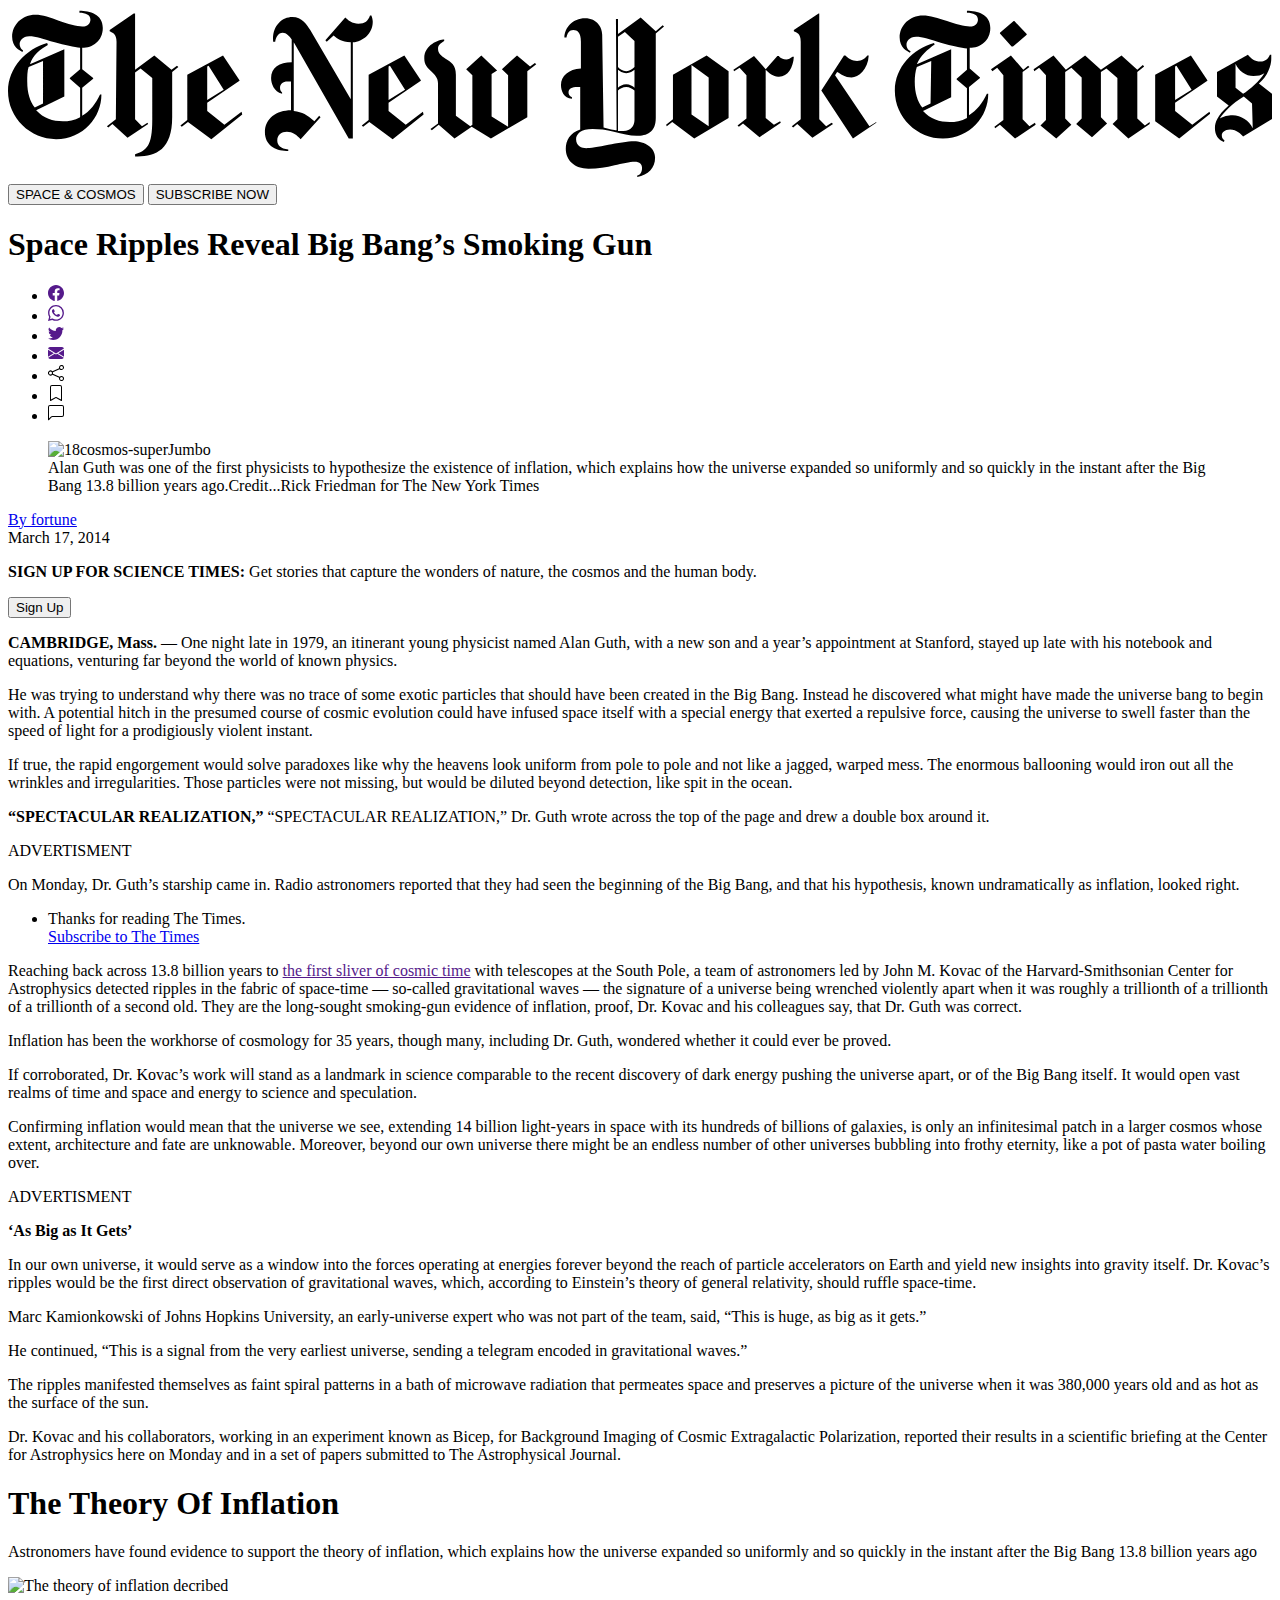
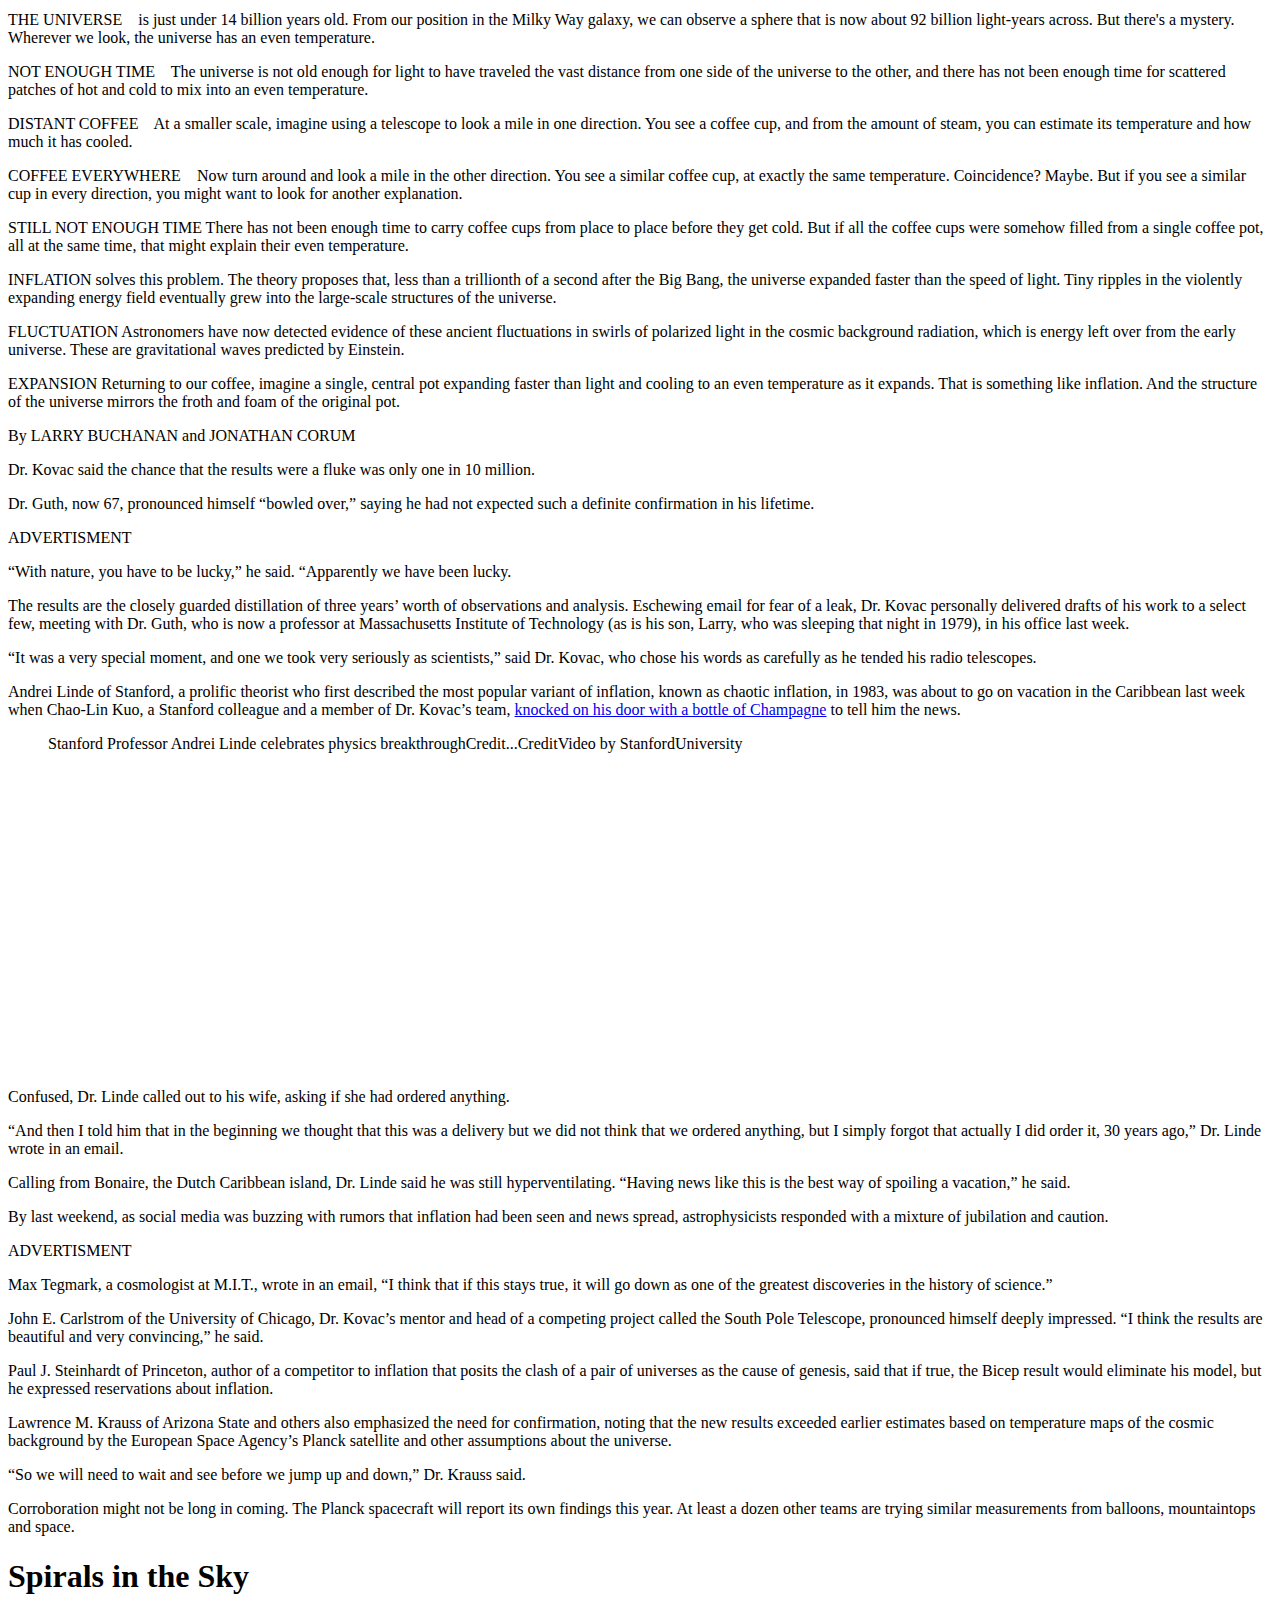
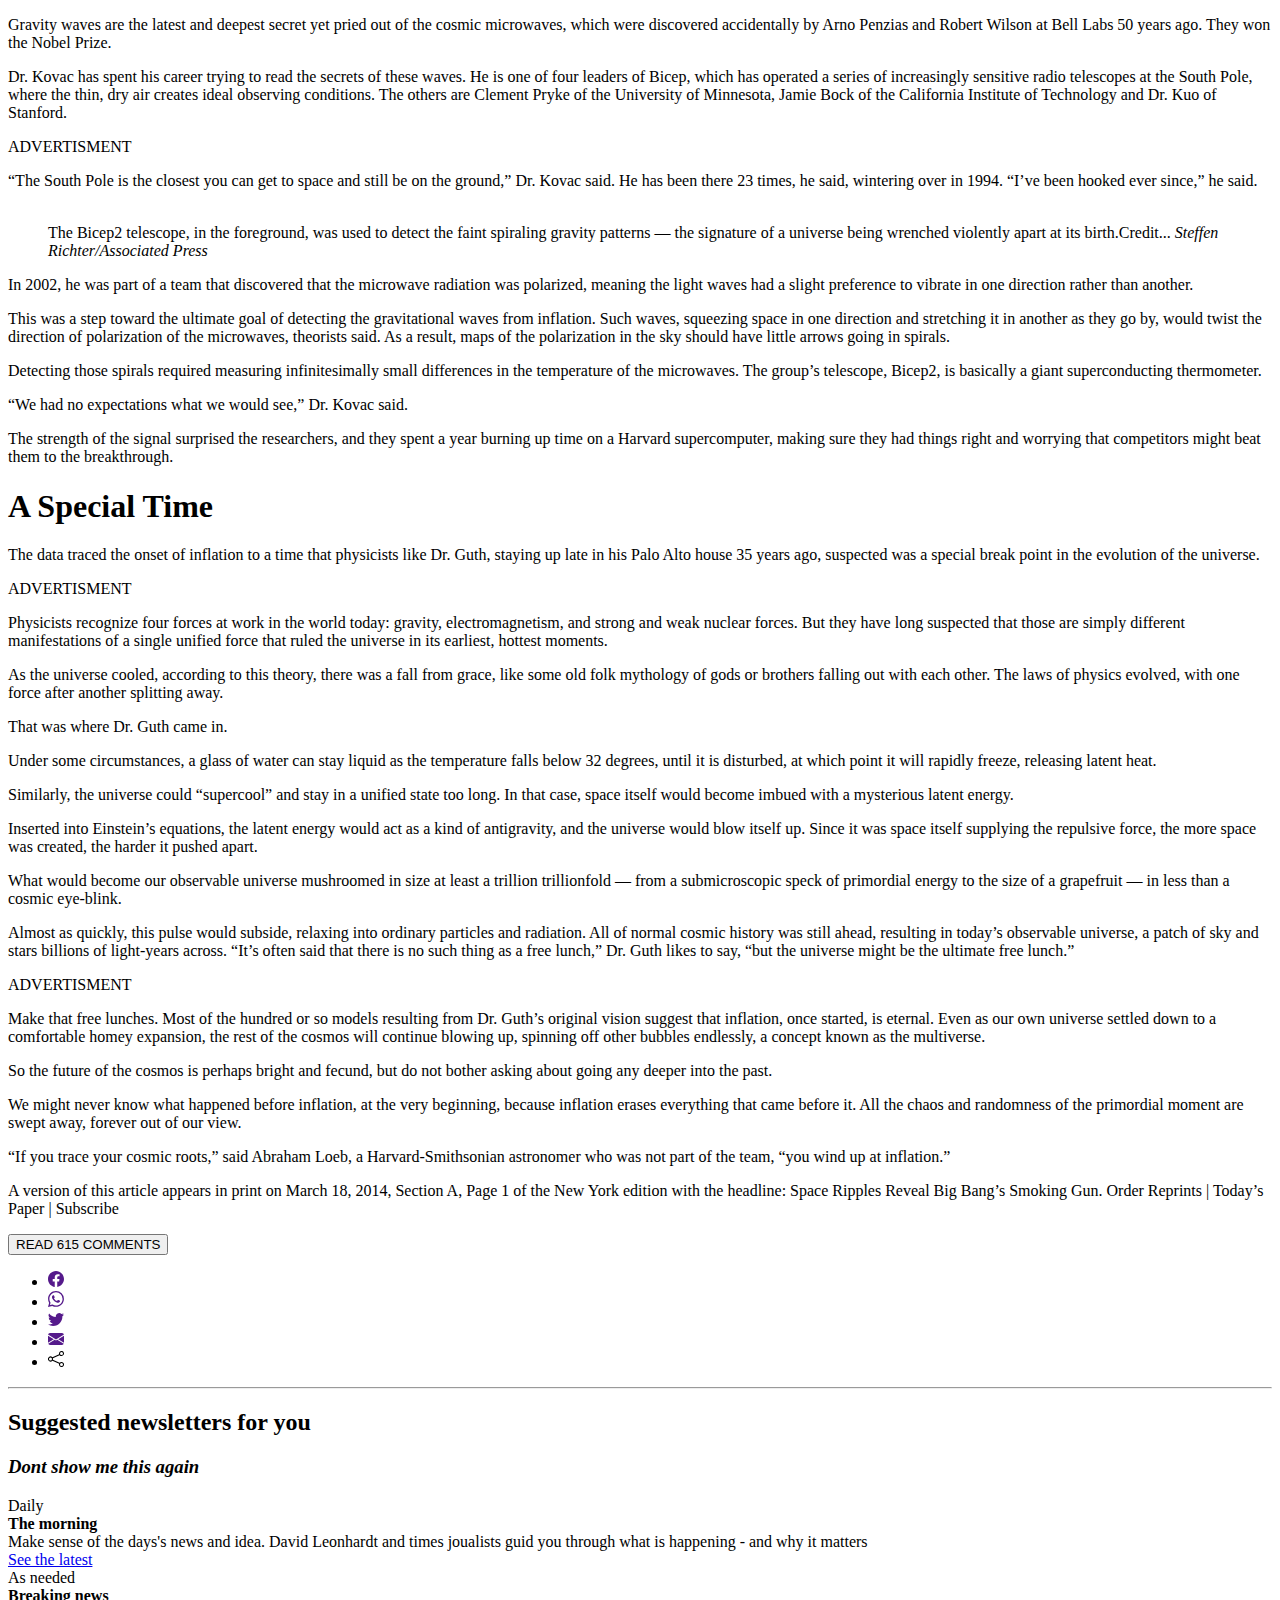
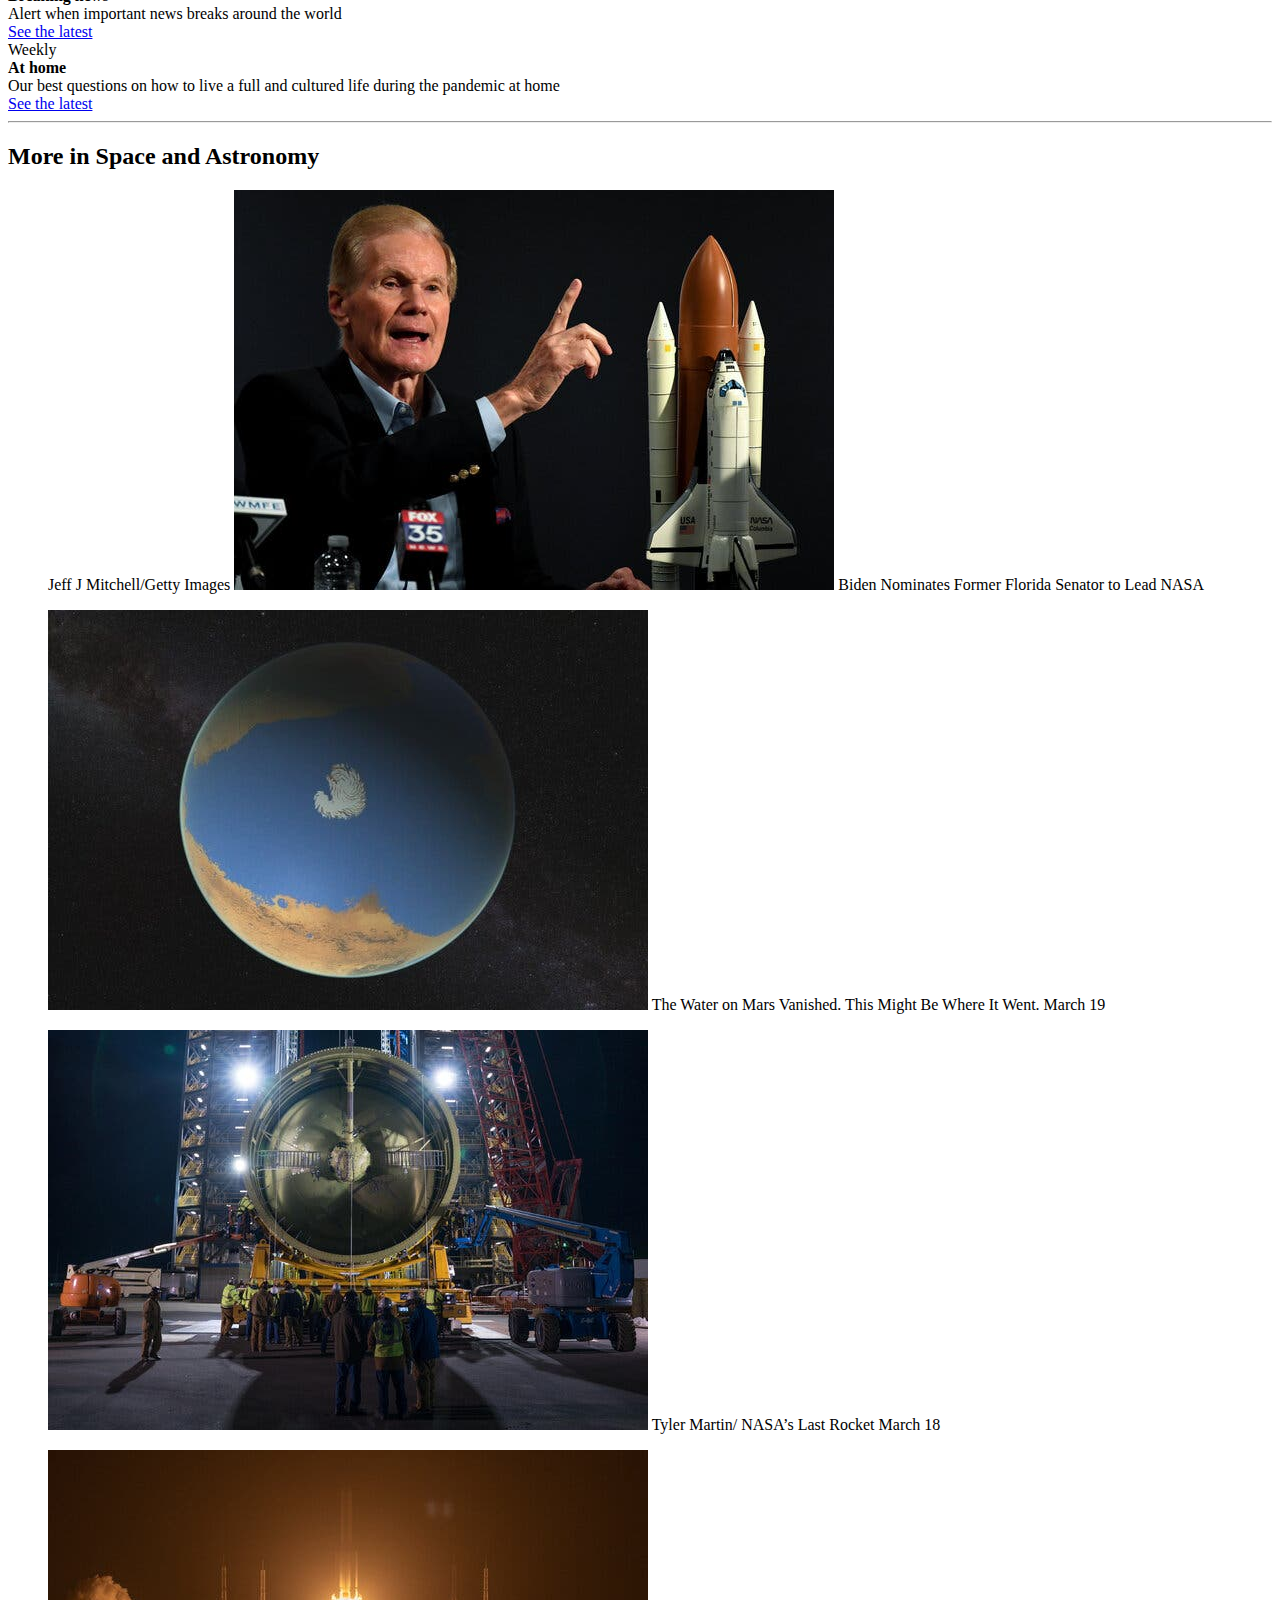
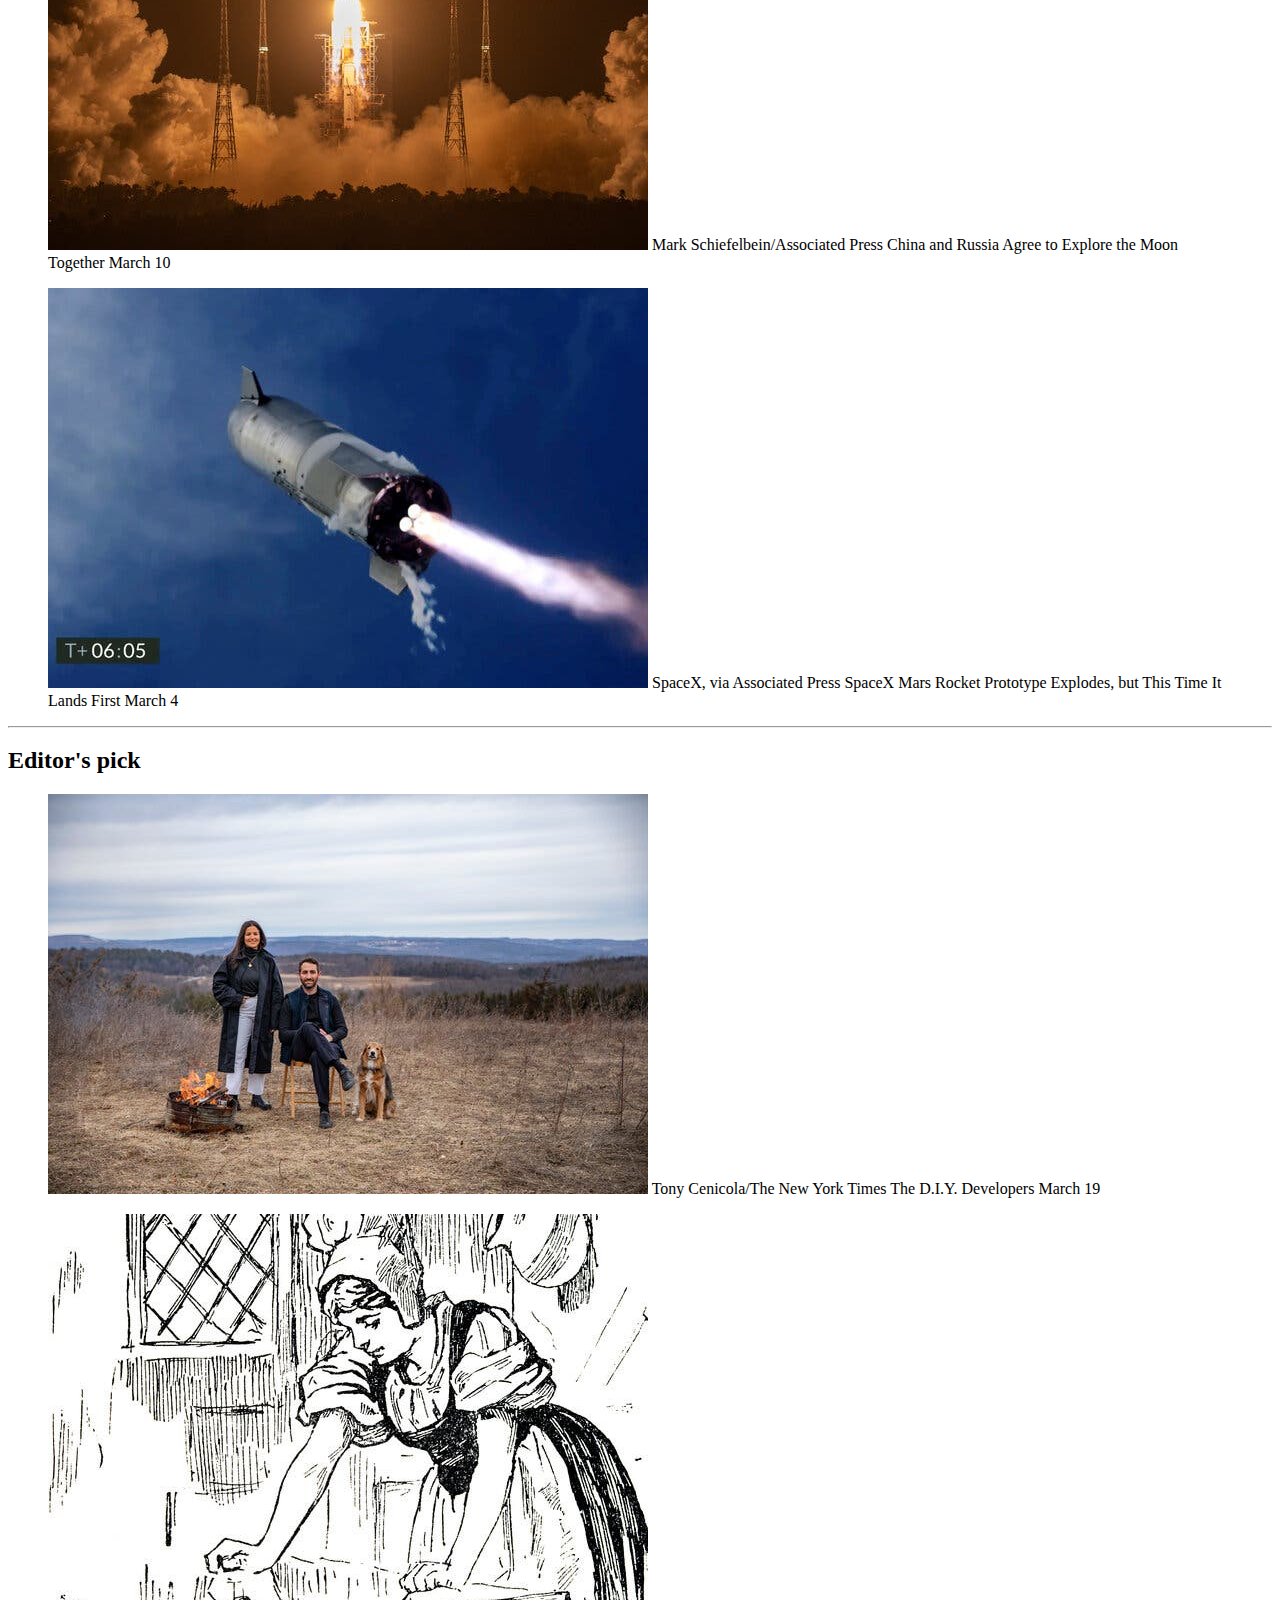
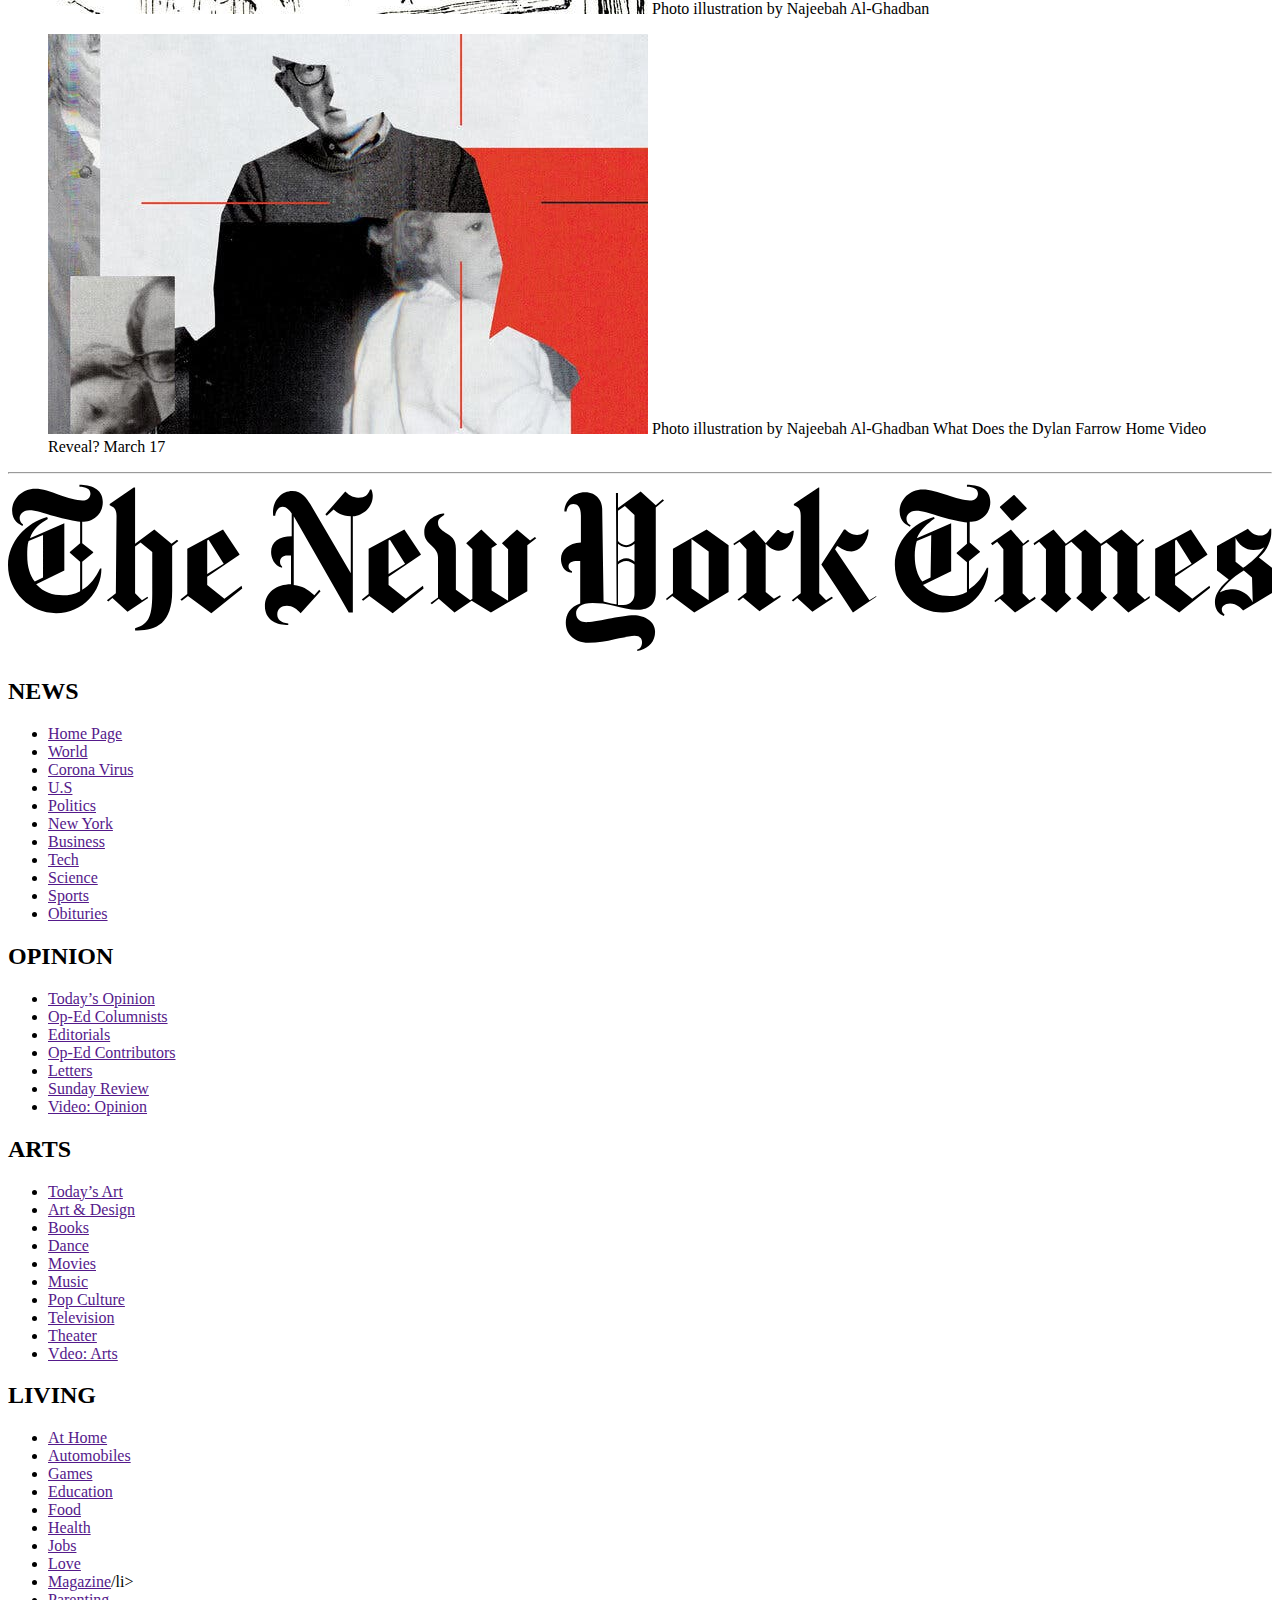
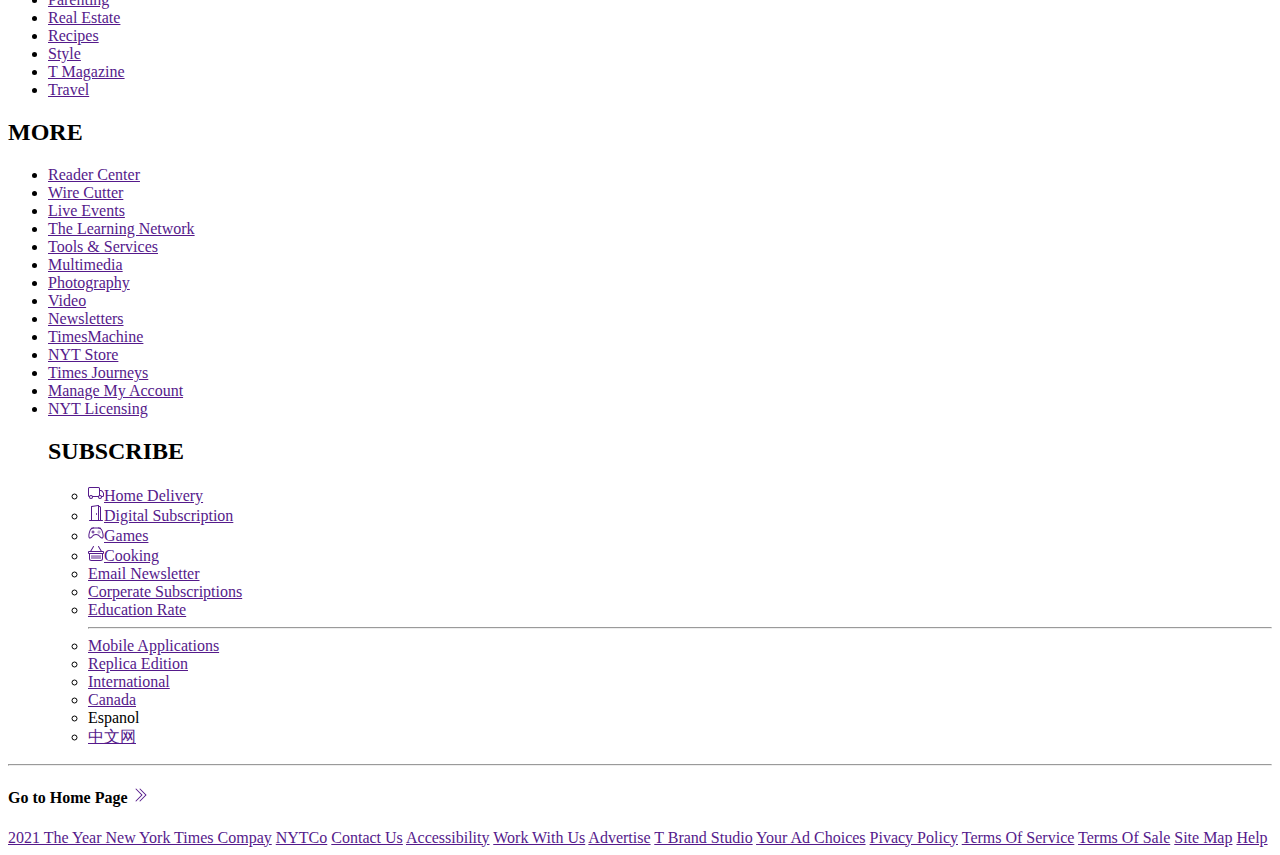
==== commit 6681ef26: "added more footer" ====
--- a/index.html
+++ b/index.html
@@ -437,6 +437,56 @@
         <li><a href="">Times Journeys</a></li>
         <li><a href="">Manage My Account</a></li>
         <li><a href="">NYT Licensing</a></li>
+        <h2>SUBSCRIBE</h2>
+        <ul>
+          <li><a href="" ><svg xmlns="http://www.w3.org/2000/svg" width="16" height="16" fill="currentColor" class="bi bi-truck" viewBox="0 0 16 16">
+            <path d="M0 3.5A1.5 1.5 0 0 1 1.5 2h9A1.5 1.5 0 0 1 12 3.5V5h1.02a1.5 1.5 0 0 1 1.17.563l1.481 1.85a1.5 1.5 0 0 1 .329.938V10.5a1.5 1.5 0 0 1-1.5 1.5H14a2 2 0 1 1-4 0H5a2 2 0 1 1-3.998-.085A1.5 1.5 0 0 1 0 10.5v-7zm1.294 7.456A1.999 1.999 0 0 1 4.732 11h5.536a2.01 2.01 0 0 1 .732-.732V3.5a.5.5 0 0 0-.5-.5h-9a.5.5 0 0 0-.5.5v7a.5.5 0 0 0 .294.456zM12 10a2 2 0 0 1 1.732 1h.768a.5.5 0 0 0 .5-.5V8.35a.5.5 0 0 0-.11-.312l-1.48-1.85A.5.5 0 0 0 13.02 6H12v4zm-9 1a1 1 0 1 0 0 2 1 1 0 0 0 0-2zm9 0a1 1 0 1 0 0 2 1 1 0 0 0 0-2z"/>
+          </svg>Home Delivery</a></li>
+          <li><a href=""><svg xmlns="http://www.w3.org/2000/svg" width="16" height="16" fill="currentColor" class="bi bi-door-open" viewBox="0 0 16 16">
+            <path d="M8.5 10c-.276 0-.5-.448-.5-1s.224-1 .5-1 .5.448.5 1-.224 1-.5 1z"/>
+            <path d="M10.828.122A.5.5 0 0 1 11 .5V1h.5A1.5 1.5 0 0 1 13 2.5V15h1.5a.5.5 0 0 1 0 1h-13a.5.5 0 0 1 0-1H3V1.5a.5.5 0 0 1 .43-.495l7-1a.5.5 0 0 1 .398.117zM11.5 2H11v13h1V2.5a.5.5 0 0 0-.5-.5zM4 1.934V15h6V1.077l-6 .857z"/>
+          </svg>Digital Subscription</a></li>
+          <li><a href=""><svg xmlns="http://www.w3.org/2000/svg" width="16" height="16" fill="currentColor" class="bi bi-controller" viewBox="0 0 16 16">
+            <path d="M11.5 6.027a.5.5 0 1 1-1 0 .5.5 0 0 1 1 0zm-1.5 1.5a.5.5 0 1 0 0-1 .5.5 0 0 0 0 1zm2.5-.5a.5.5 0 1 1-1 0 .5.5 0 0 1 1 0zm-1.5 1.5a.5.5 0 1 0 0-1 .5.5 0 0 0 0 1zm-6.5-3h1v1h1v1h-1v1h-1v-1h-1v-1h1v-1z"/>
+            <path d="M3.051 3.26a.5.5 0 0 1 .354-.613l1.932-.518a.5.5 0 0 1 .62.39c.655-.079 1.35-.117 2.043-.117.72 0 1.443.041 2.12.126a.5.5 0 0 1 .622-.399l1.932.518a.5.5 0 0 1 .306.729c.14.09.266.19.373.297.408.408.78 1.05 1.095 1.772.32.733.599 1.591.805 2.466.206.875.34 1.78.364 2.606.024.816-.059 1.602-.328 2.21a1.42 1.42 0 0 1-1.445.83c-.636-.067-1.115-.394-1.513-.773-.245-.232-.496-.526-.739-.808-.126-.148-.25-.292-.368-.423-.728-.804-1.597-1.527-3.224-1.527-1.627 0-2.496.723-3.224 1.527-.119.131-.242.275-.368.423-.243.282-.494.575-.739.808-.398.38-.877.706-1.513.773a1.42 1.42 0 0 1-1.445-.83c-.27-.608-.352-1.395-.329-2.21.024-.826.16-1.73.365-2.606.206-.875.486-1.733.805-2.466.315-.722.687-1.364 1.094-1.772a2.34 2.34 0 0 1 .433-.335.504.504 0 0 1-.028-.079zm2.036.412c-.877.185-1.469.443-1.733.708-.276.276-.587.783-.885 1.465a13.748 13.748 0 0 0-.748 2.295 12.351 12.351 0 0 0-.339 2.406c-.022.755.062 1.368.243 1.776a.42.42 0 0 0 .426.24c.327-.034.61-.199.929-.502.212-.202.4-.423.615-.674.133-.156.276-.323.44-.504C4.861 9.969 5.978 9.027 8 9.027s3.139.942 3.965 1.855c.164.181.307.348.44.504.214.251.403.472.615.674.318.303.601.468.929.503a.42.42 0 0 0 .426-.241c.18-.408.265-1.02.243-1.776a12.354 12.354 0 0 0-.339-2.406 13.753 13.753 0 0 0-.748-2.295c-.298-.682-.61-1.19-.885-1.465-.264-.265-.856-.523-1.733-.708-.85-.179-1.877-.27-2.913-.27-1.036 0-2.063.091-2.913.27z"/>
+          </svg>Games</a></li>
+          <li><a href=""><svg xmlns="http://www.w3.org/2000/svg" width="16" height="16" fill="currentColor" class="bi bi-basket" viewBox="0 0 16 16">
+            <path d="M5.757 1.071a.5.5 0 0 1 .172.686L3.383 6h9.234L10.07 1.757a.5.5 0 1 1 .858-.514L13.783 6H15a1 1 0 0 1 1 1v1a1 1 0 0 1-1 1v4.5a2.5 2.5 0 0 1-2.5 2.5h-9A2.5 2.5 0 0 1 1 13.5V9a1 1 0 0 1-1-1V7a1 1 0 0 1 1-1h1.217L5.07 1.243a.5.5 0 0 1 .686-.172zM2 9v4.5A1.5 1.5 0 0 0 3.5 15h9a1.5 1.5 0 0 0 1.5-1.5V9H2zM1 7v1h14V7H1zm3 3a.5.5 0 0 1 .5.5v3a.5.5 0 0 1-1 0v-3A.5.5 0 0 1 4 10zm2 0a.5.5 0 0 1 .5.5v3a.5.5 0 0 1-1 0v-3A.5.5 0 0 1 6 10zm2 0a.5.5 0 0 1 .5.5v3a.5.5 0 0 1-1 0v-3A.5.5 0 0 1 8 10zm2 0a.5.5 0 0 1 .5.5v3a.5.5 0 0 1-1 0v-3a.5.5 0 0 1 .5-.5zm2 0a.5.5 0 0 1 .5.5v3a.5.5 0 0 1-1 0v-3a.5.5 0 0 1 .5-.5z"/>
+          </svg>Cooking</a></li>
+          <li><a href="">Email Newsletter</a></li>
+          <li><a href="">Corperate Subscriptions</a></li>
+          <li><a href="">Education Rate</a></li>
+          <hr>
+          <li><a href="">Mobile Applications</a></li>
+          <li><a href="">Replica Edition</a></li>
+          <li><a href="">International</a></li>
+          <li><a href="">Canada</a></li>
+          <li><a href=""></a>Espanol</li>
+          <li><a href="">中文网</a></li>
+          
+        </ul>
+      </section>
+      <hr>
+      <section>
+        <h4>Go to Home Page <a href=""><svg xmlns="http://www.w3.org/2000/svg" width="16" height="16" fill="currentColor" class="bi bi-chevron-double-right" viewBox="0 0 16 16">
+          <path fill-rule="evenodd" d="M3.646 1.646a.5.5 0 0 1 .708 0l6 6a.5.5 0 0 1 0 .708l-6 6a.5.5 0 0 1-.708-.708L9.293 8 3.646 2.354a.5.5 0 0 1 0-.708z"/>
+          <path fill-rule="evenodd" d="M7.646 1.646a.5.5 0 0 1 .708 0l6 6a.5.5 0 0 1 0 .708l-6 6a.5.5 0 0 1-.708-.708L13.293 8 7.646 2.354a.5.5 0 0 1 0-.708z"/>
+        </svg></a></h4>
+        <a href=""><i class="bi bi-arrow-down-right-circle"></i>2021 The Year New York Times Compay</a>
+        <a href="">NYTCo</a>
+        <a href="">Contact Us</a>
+        <a href="">Accessibility</a>
+        <a href="">Work With Us</a>
+        <a href="">Advertise</a>
+        <a href="">T Brand Studio</a>
+        <a href="">Your Ad Choices</a>
+        <a href="">Pivacy Policy</a>
+        <a href="">Terms Of Service</a>
+        <a href="">Terms Of Sale</a>
+        <a href="">Site Map</a>
+        <a href="">Help</a>
+        <a href=""><Subscriptions/a>
+        
       </section>
     </footer>
   </body>
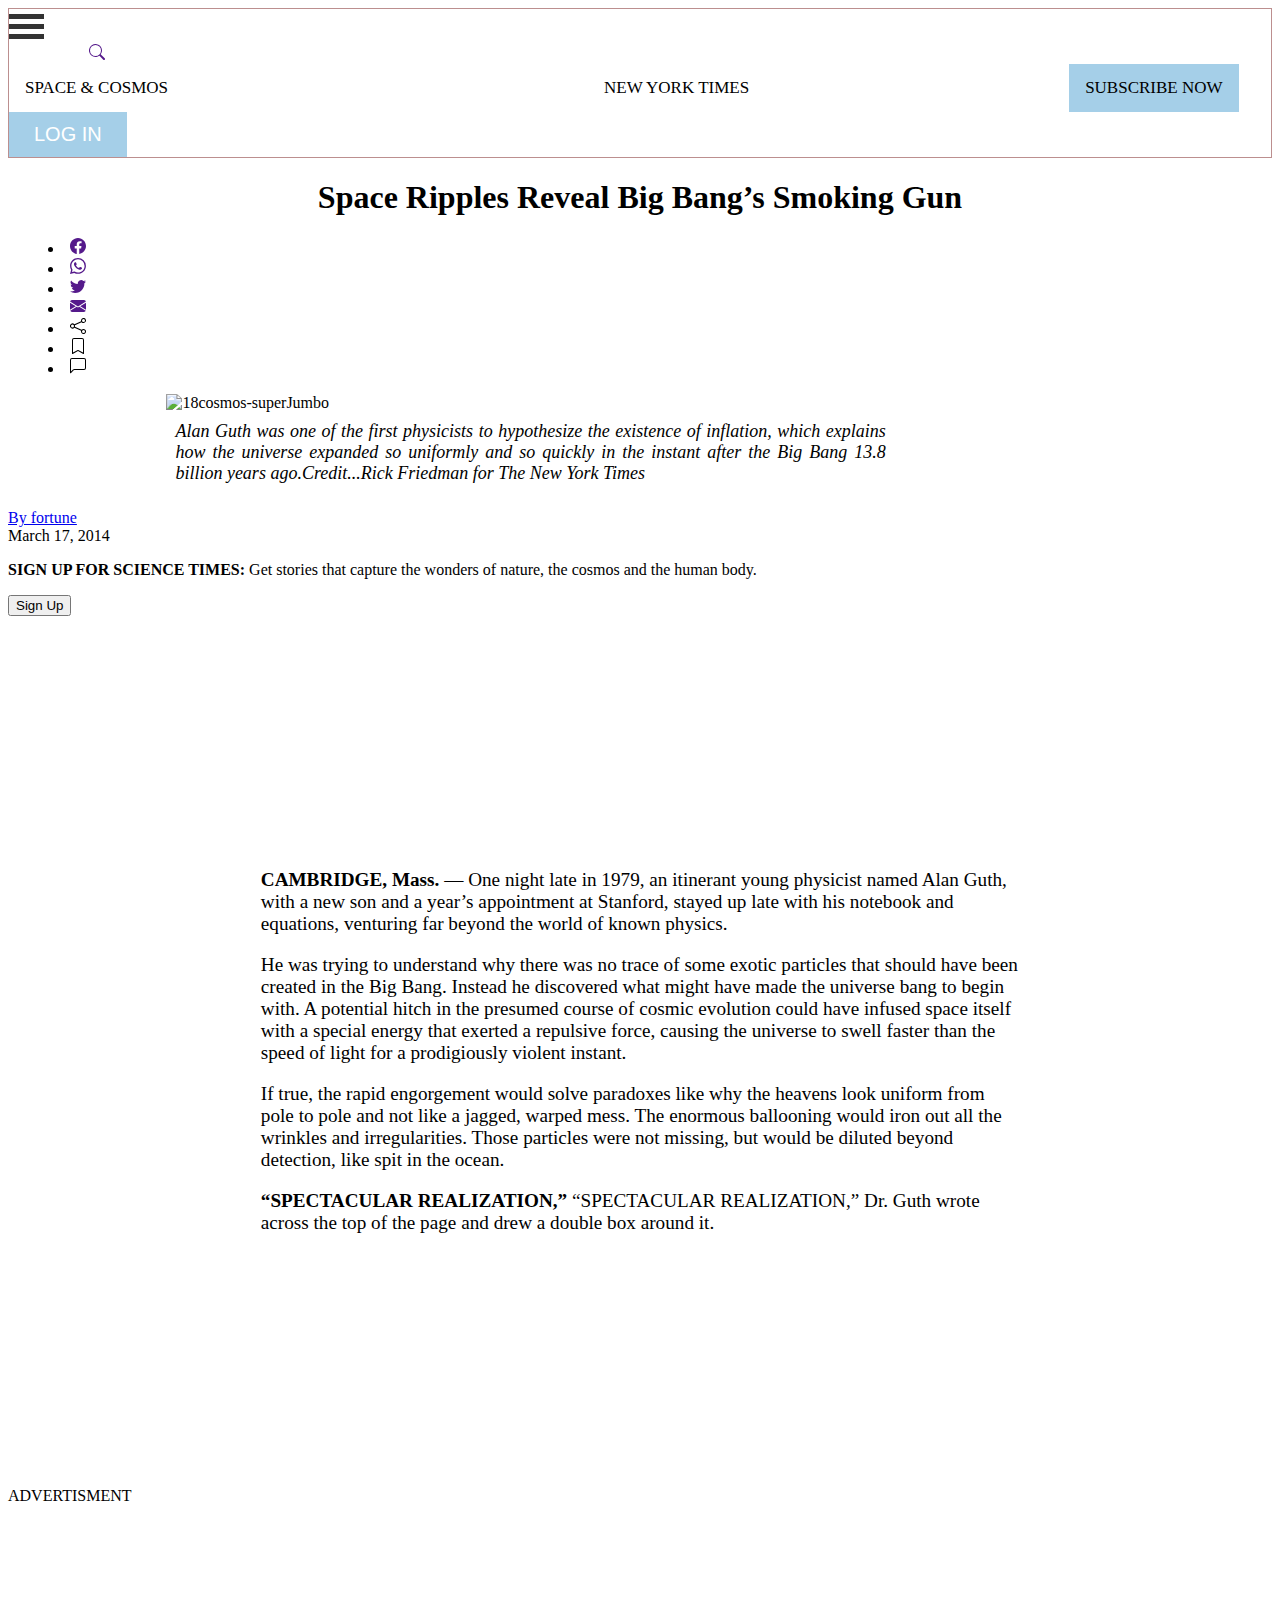
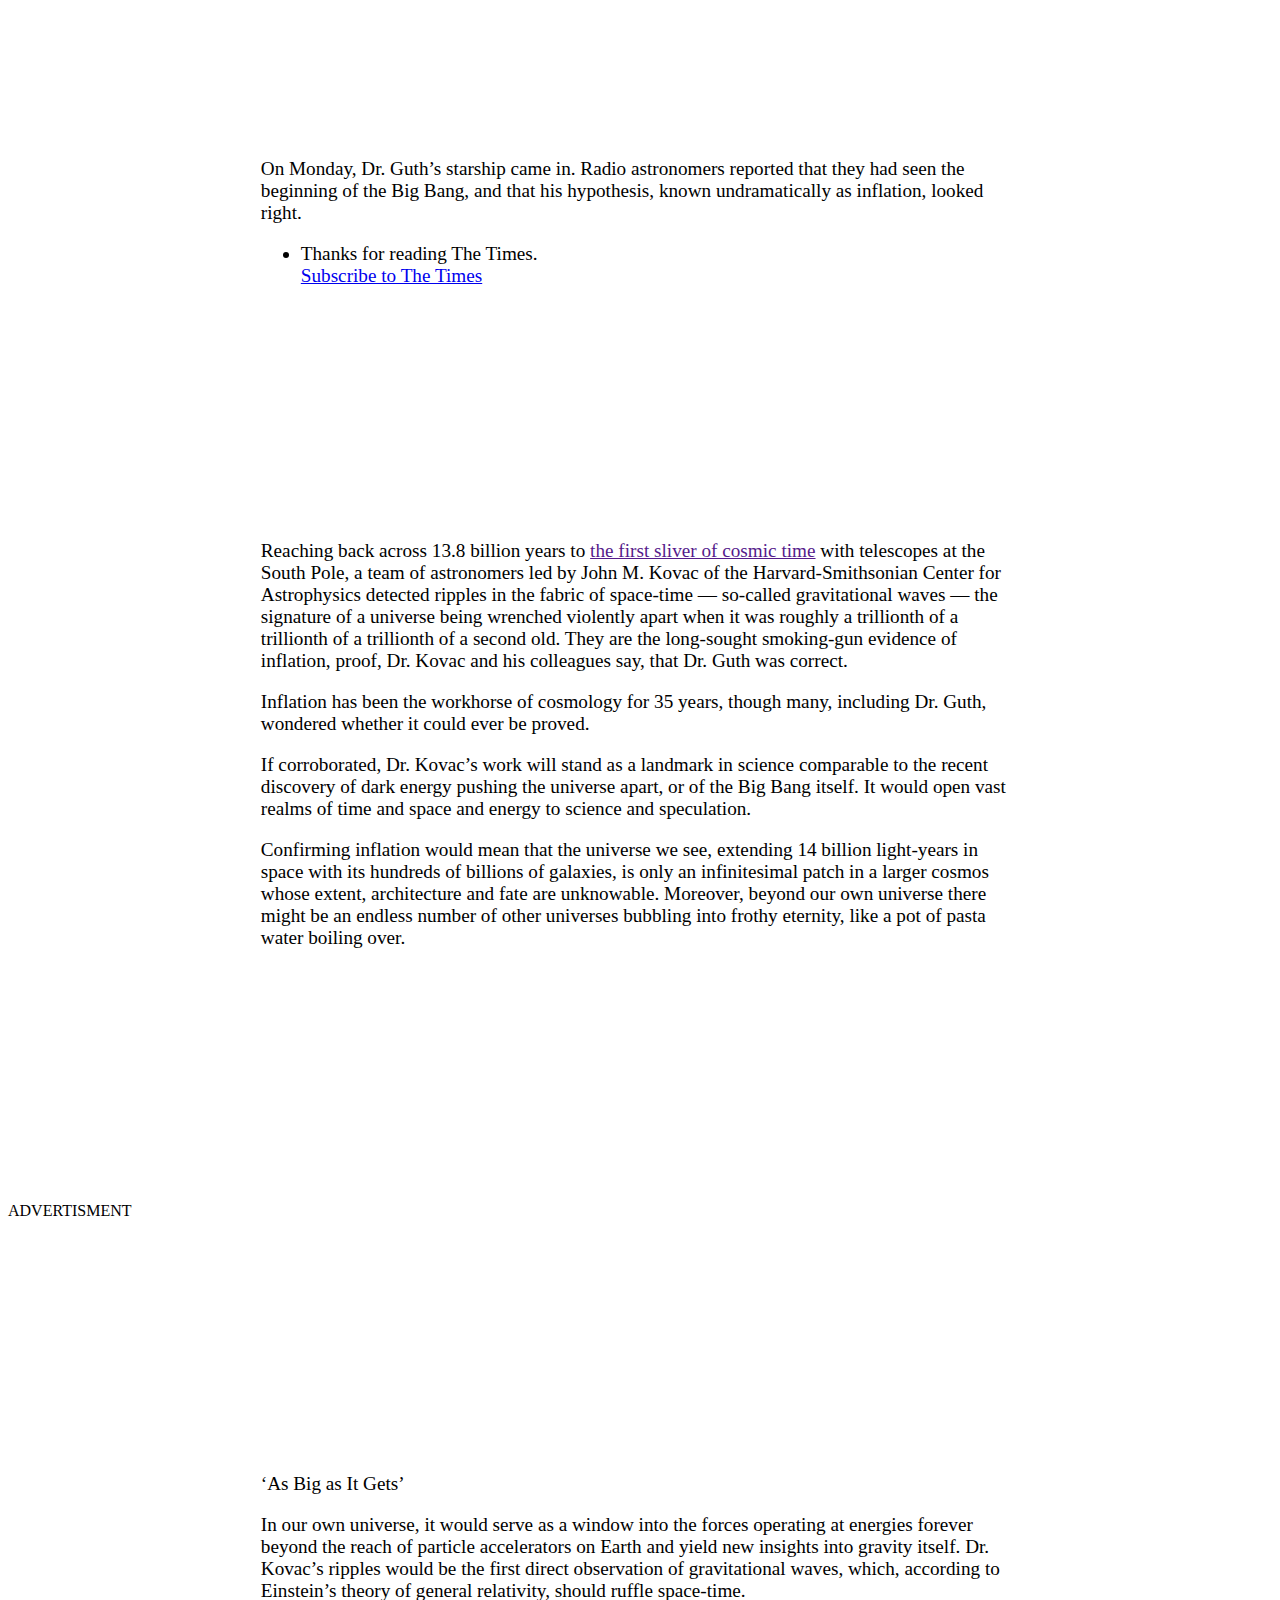
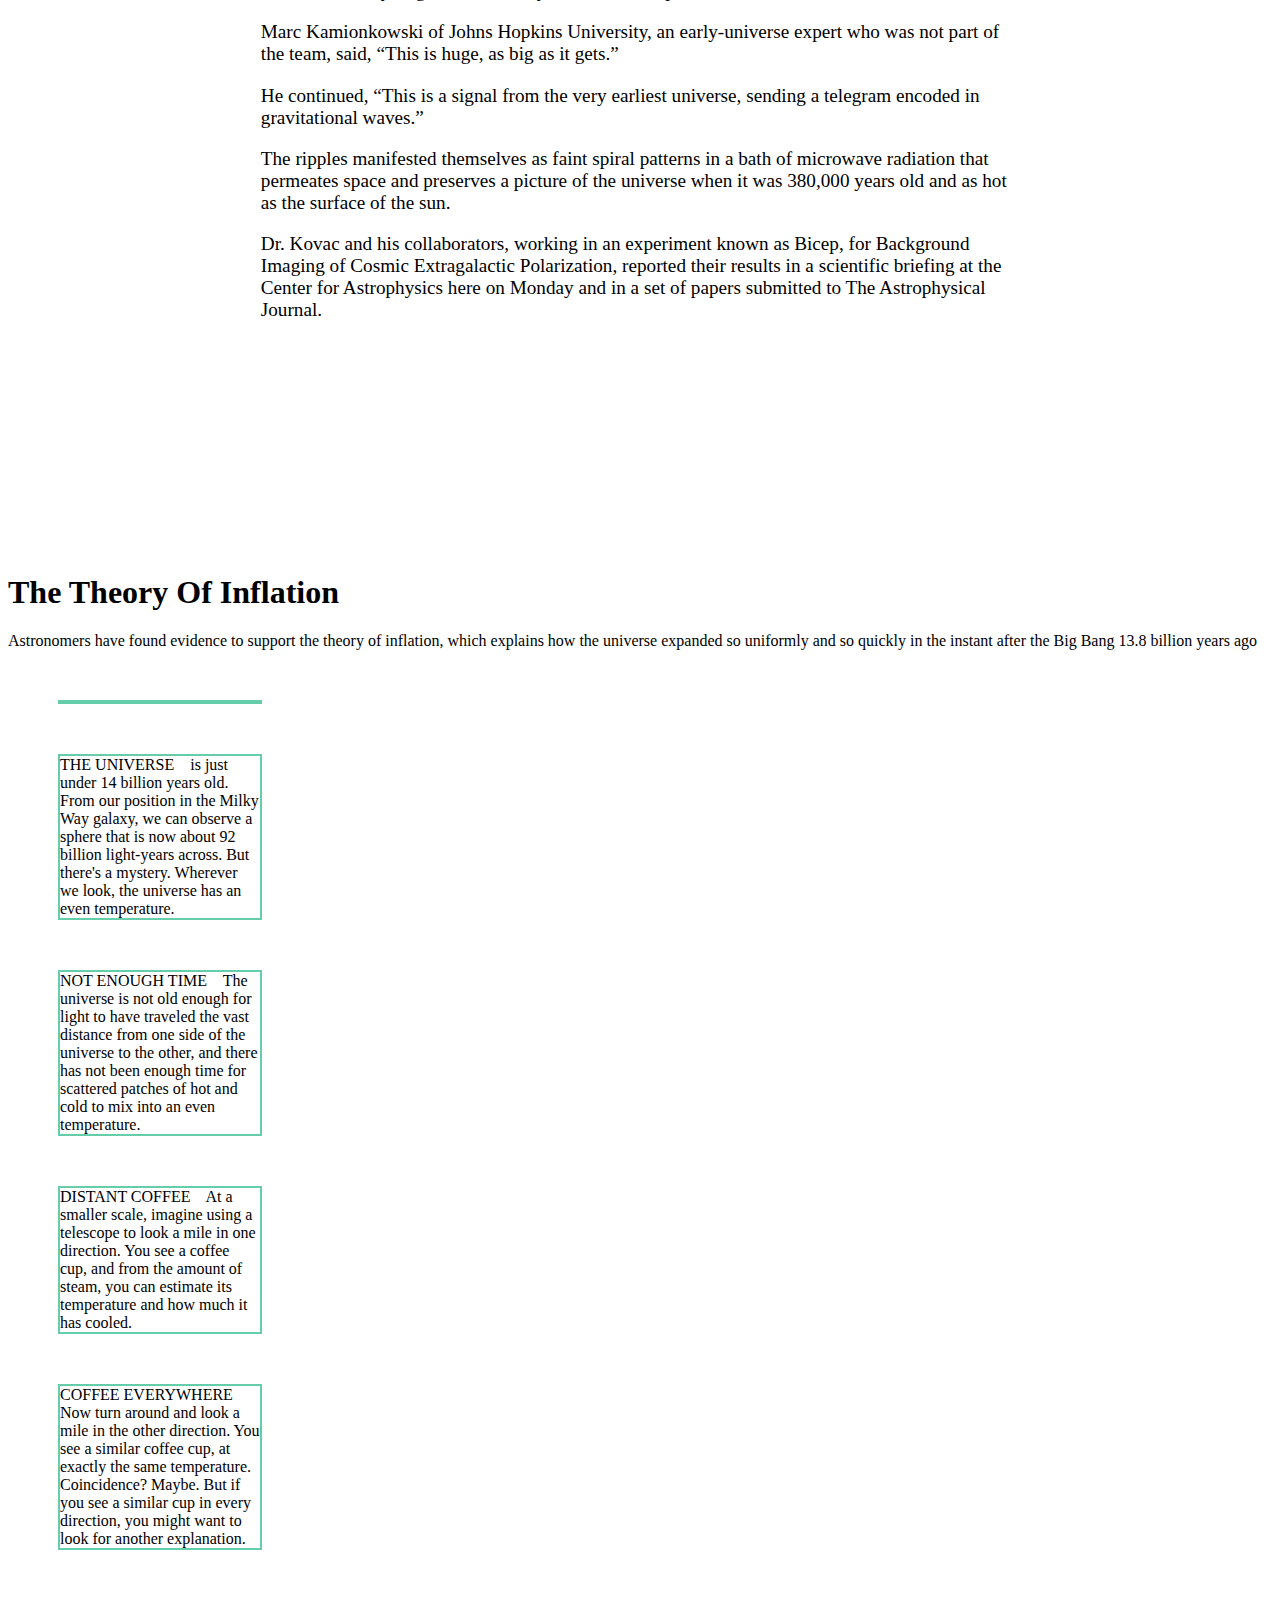
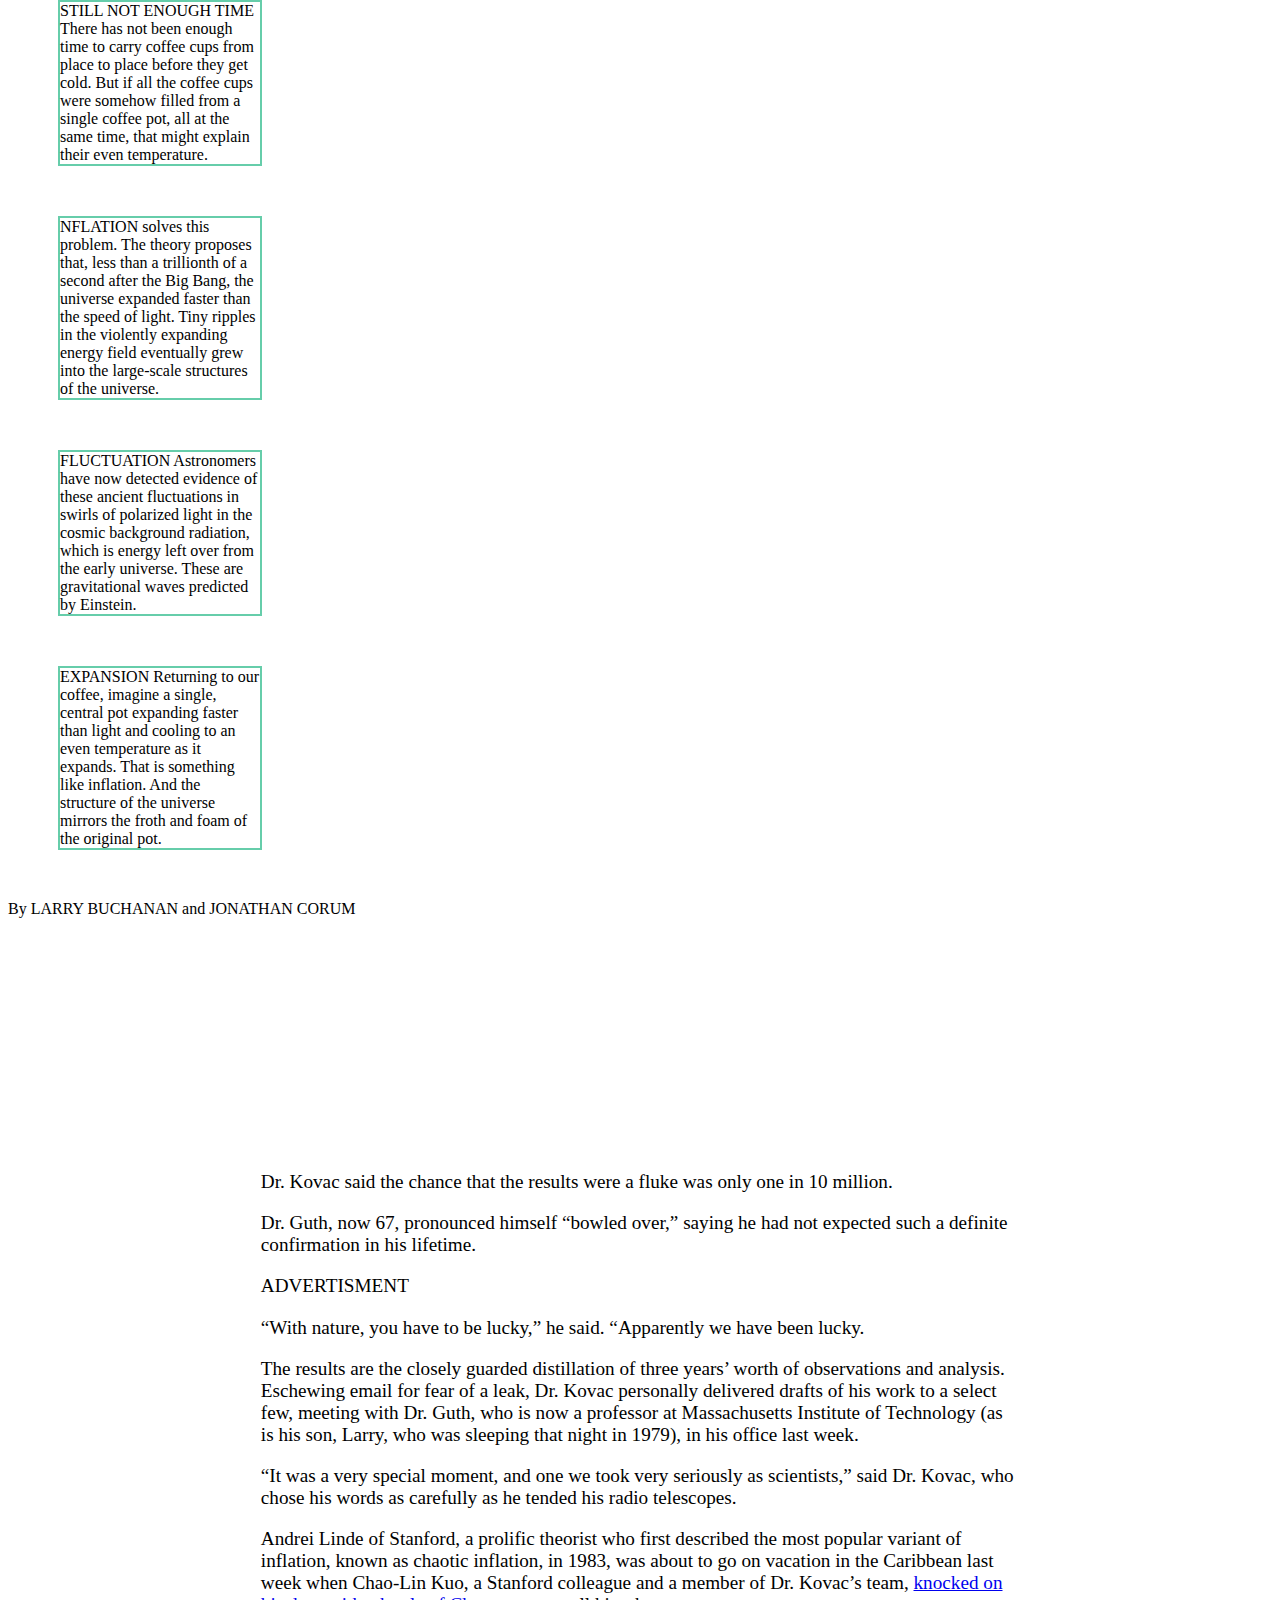
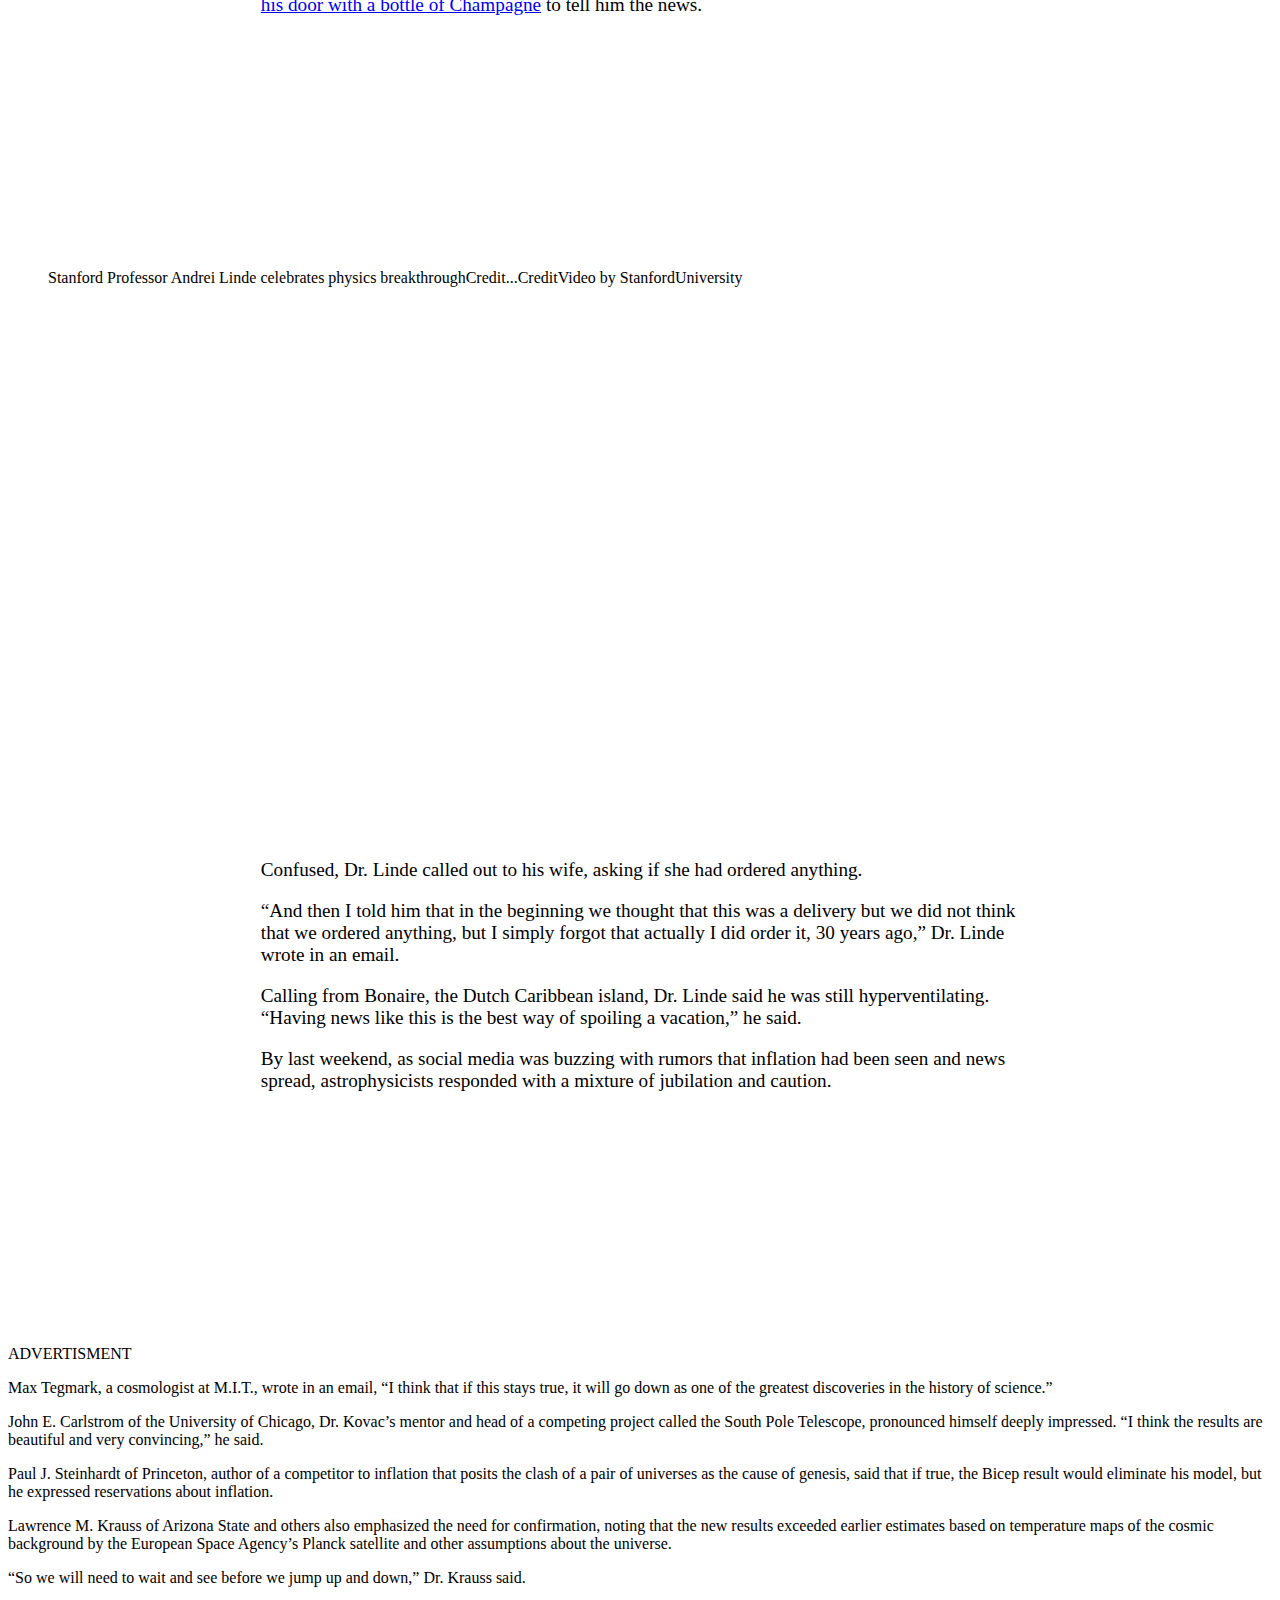
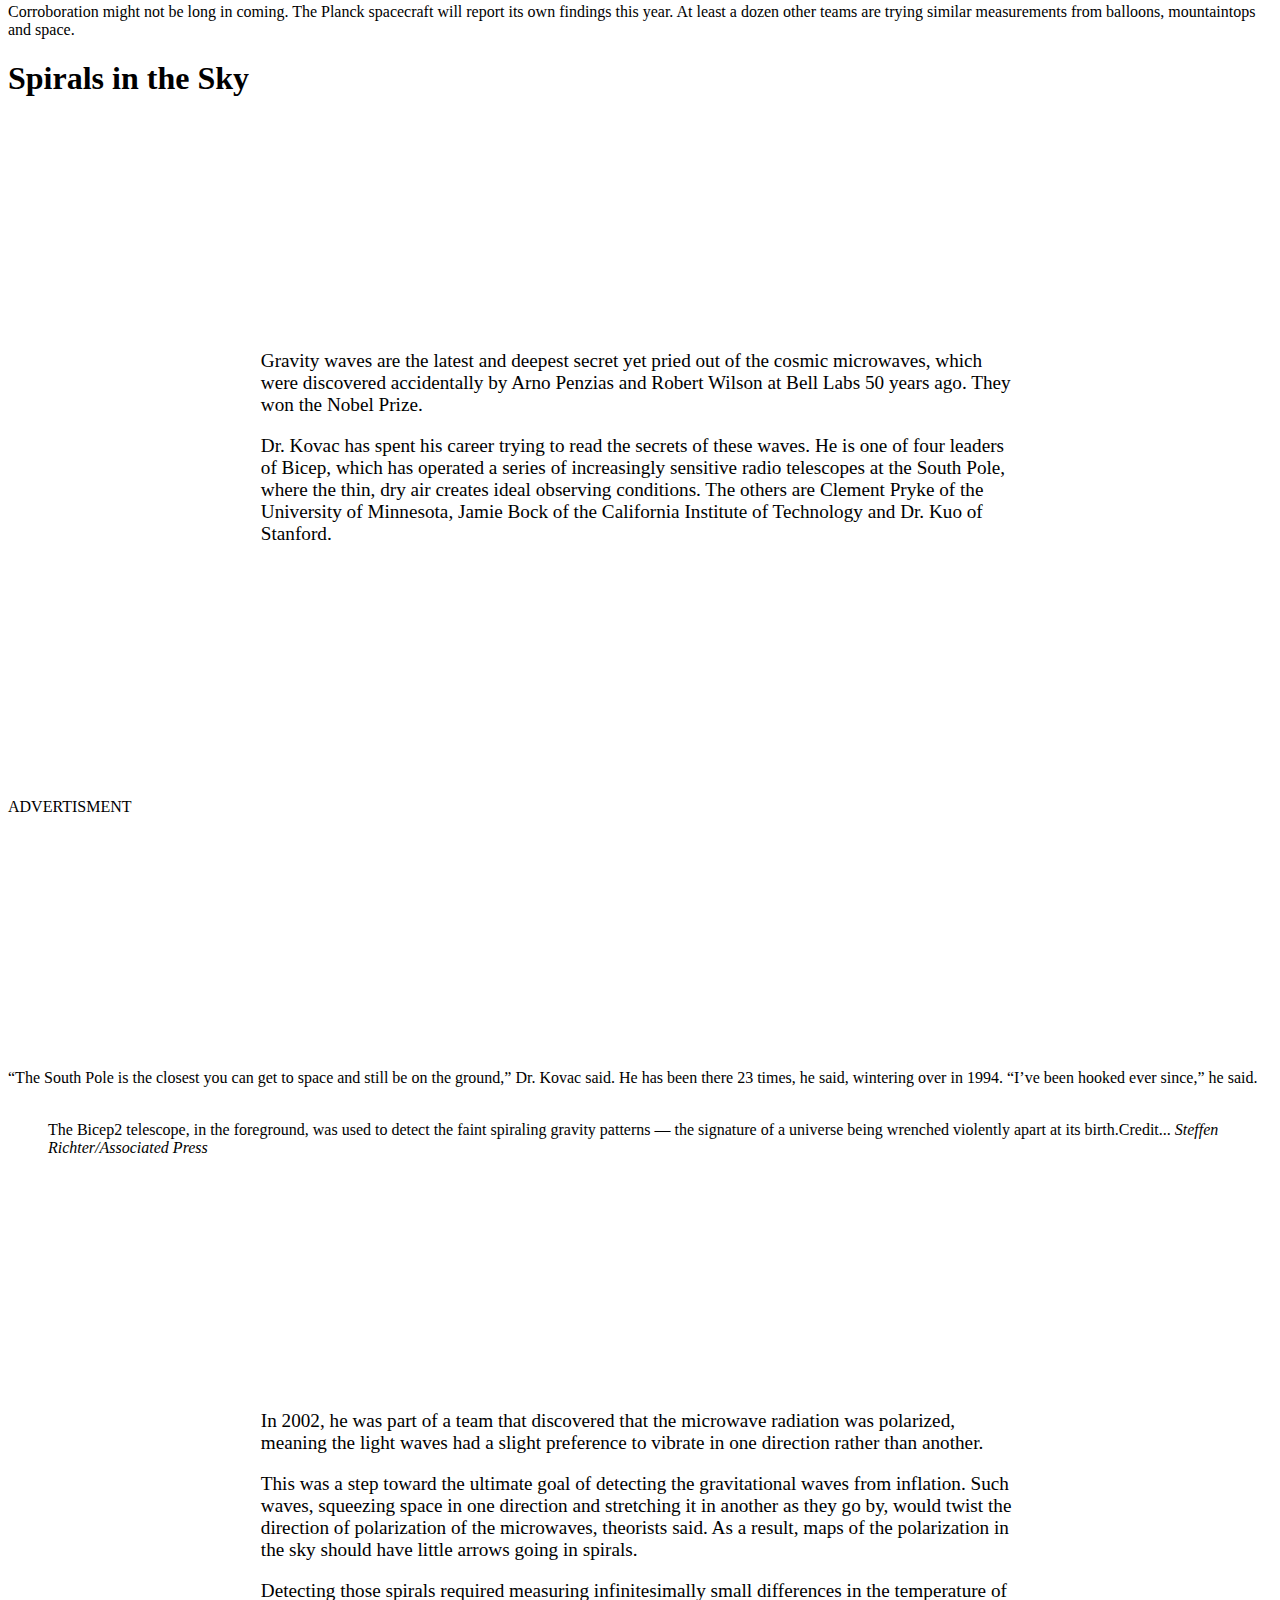
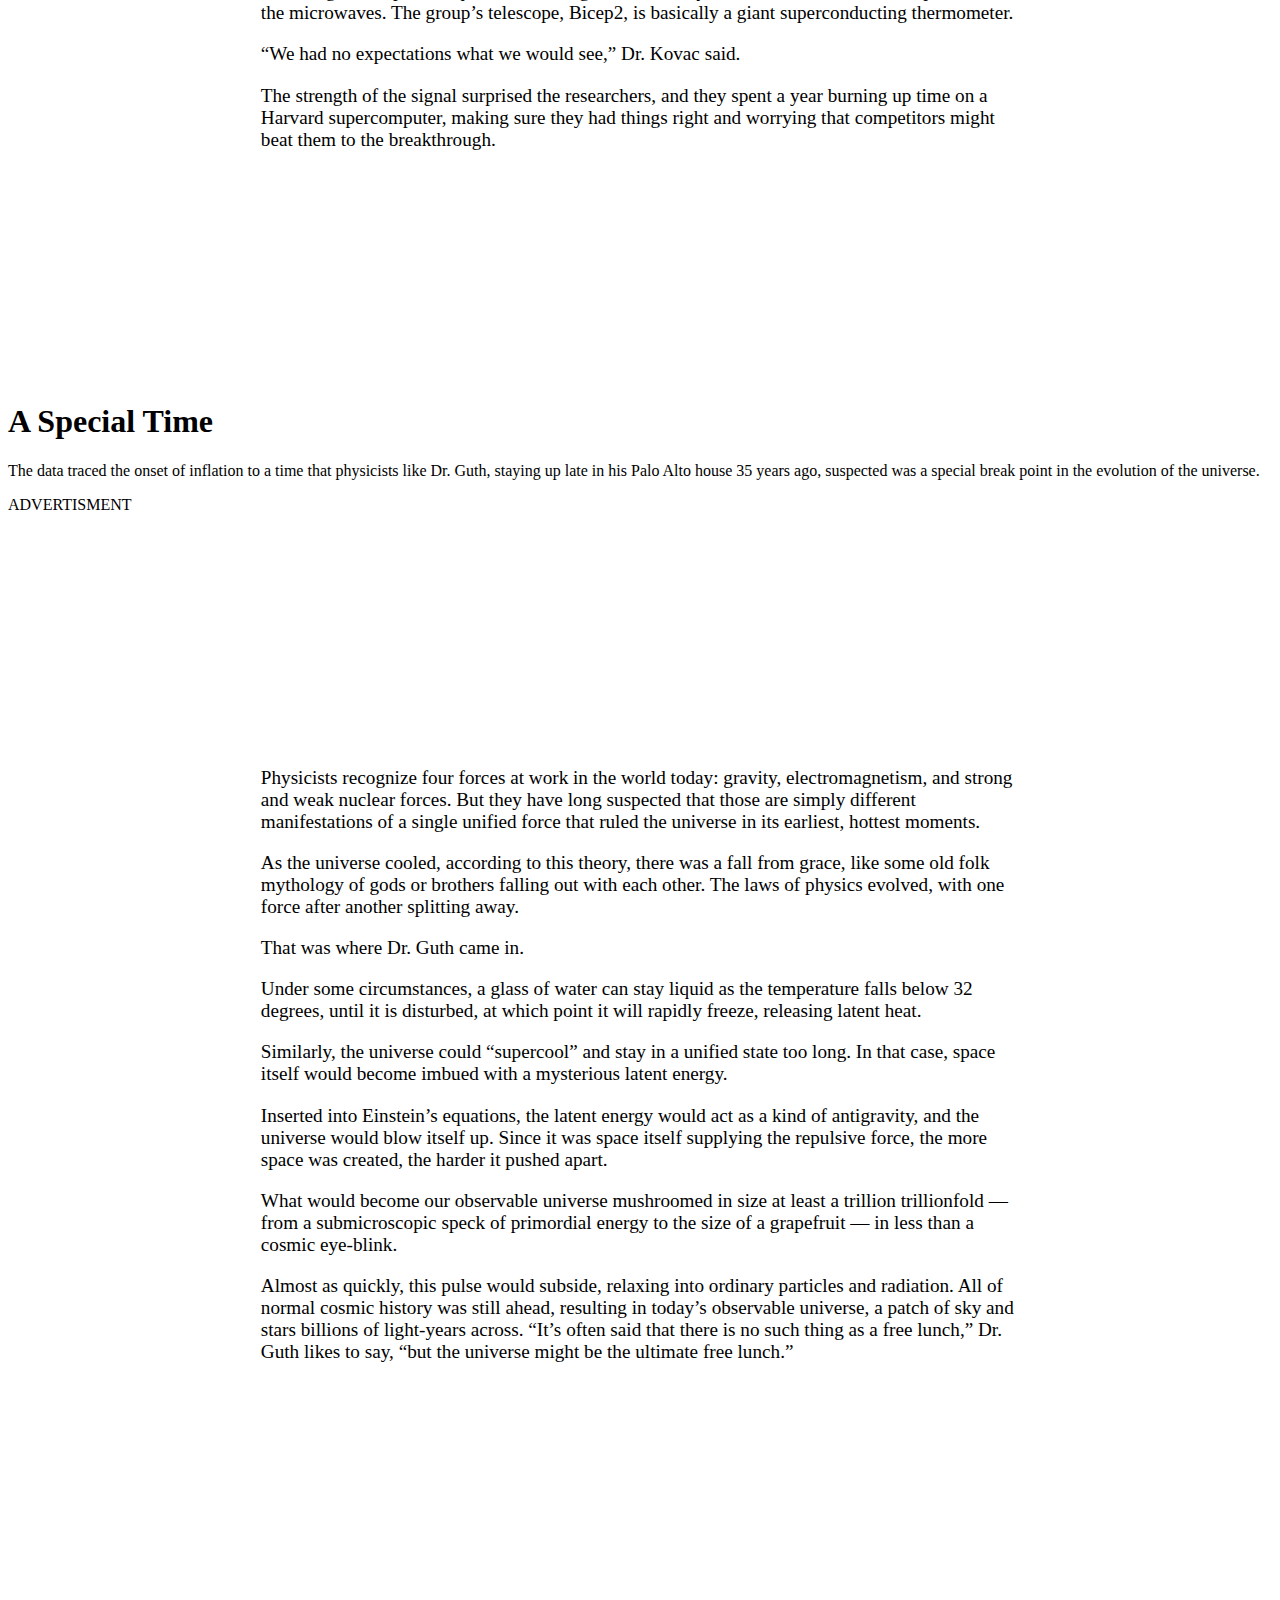
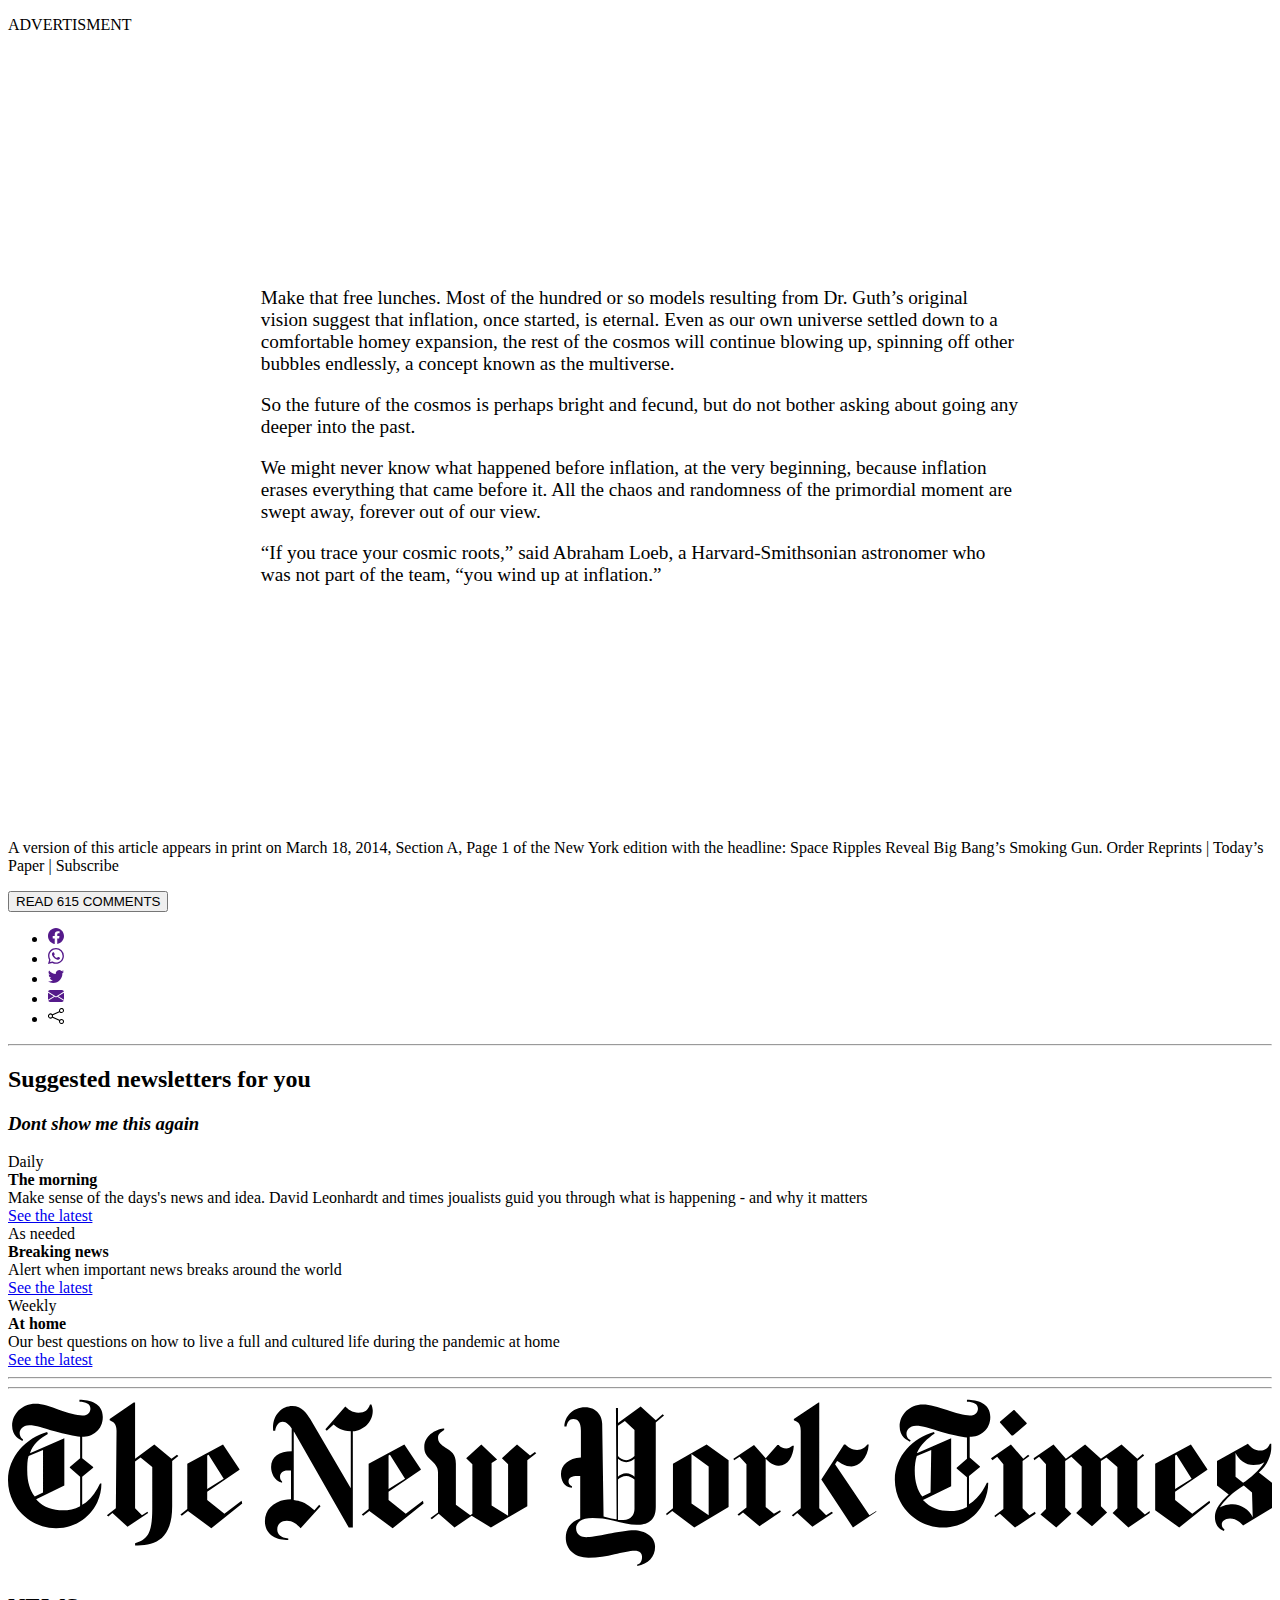
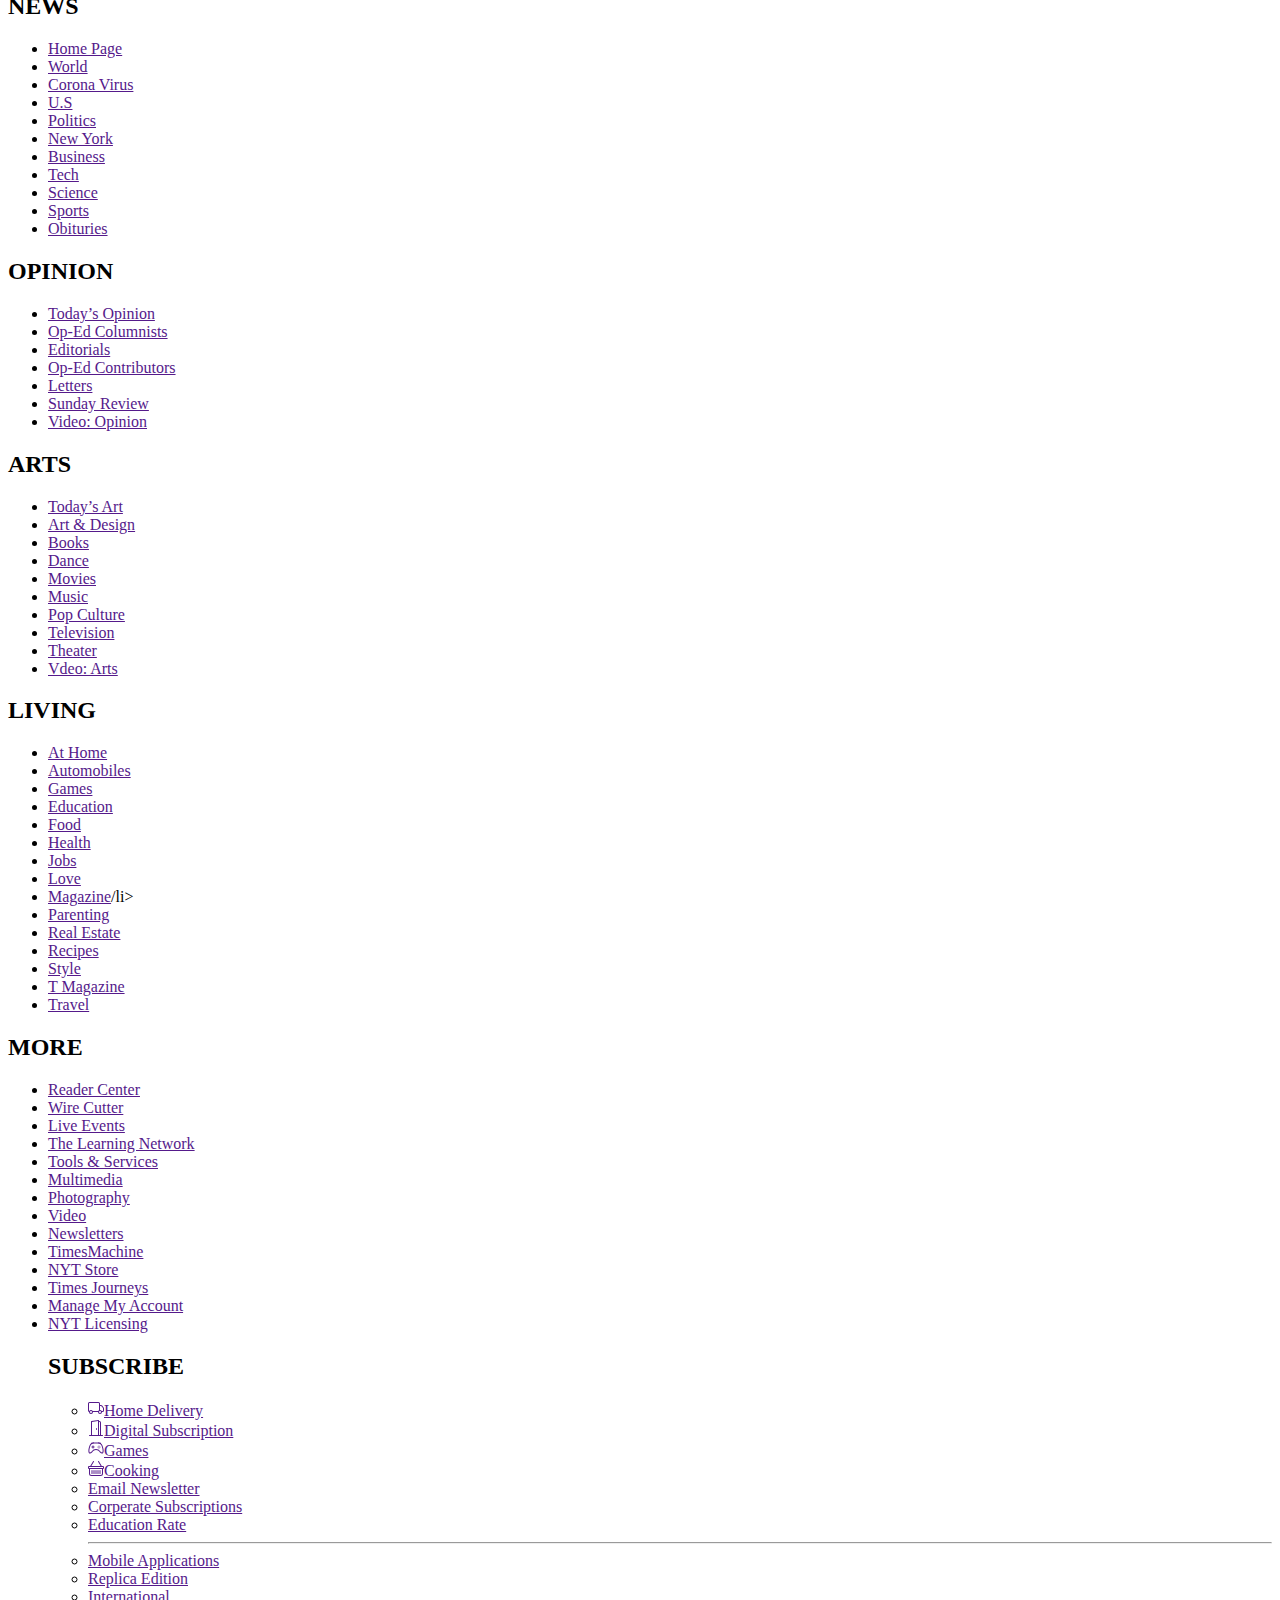
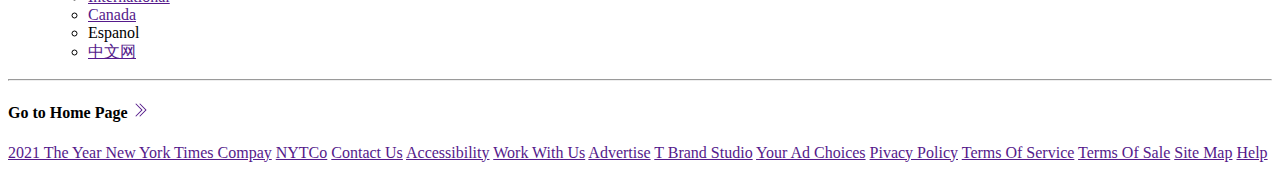
==== commit 84708b59: "added css styles and html tags" ====
--- a/index.html
+++ b/index.html
@@ -5,32 +5,50 @@
     <meta http-equiv="X-UA-Compatible" content="IE=edge" />
     <meta name="viewport" content="width=device-width, initial-scale=1.0" />
     <title>Document</title>
-    <!-- <link
-      rel="stylesheet"
-      href="https://cdnjs.cloudflare.com/ajax/libs/font-awesome/4.7.0/css/font-awesome.min.css"
-    /> -->
+    <link rel="stylesheet" href="style.css">
+   
+   
   </head>
   <body>
-    <header>
-      <svg viewBox="0 0 184 25" fill="#000">
-        <path
-          d="M13.8 2.9c0-2-1.9-2.5-3.4-2.5v.3c.9 0 1.6.3 1.6 1 0 .4-.3 1-1.2 1-.7 0-2.2-.4-3.3-.8C6.2 1.4 5 1 4 1 2 1 .6 2.5.6 4.2c0 1.5 1.1 2 1.5 2.2l.1-.2c-.2-.2-.5-.4-.5-1 0-.4.4-1.1 1.4-1.1.9 0 2.1.4 3.7.9 1.4.4 2.9.7 3.7.8v3.1L9 10.2v.1l1.5 1.3v4.3c-.8.5-1.7.6-2.5.6-1.5 0-2.8-.4-3.9-1.6l4.1-2V6l-5 2.2C3.6 6.9 4.7 6 5.8 5.4l-.1-.3c-3 .8-5.7 3.6-5.7 7 0 4 3.3 7 7 7 4 0 6.6-3.2 6.6-6.5h-.2c-.6 1.3-1.5 2.5-2.6 3.1v-4.1l1.6-1.3v-.1l-1.6-1.3V5.8c1.5 0 3-1 3-2.9zm-8.7 11l-1.2.6c-.7-.9-1.1-2.1-1.1-3.8 0-.7 0-1.5.2-2.1l2.1-.9v6.2zm10.6 2.3l-1.3 1 .2.2.6-.5 2.2 2 3-2-.1-.2-.8.5-1-1V9.4l.8-.6 1.7 1.4v6.1c0 3.8-.8 4.4-2.5 5v.3c2.8.1 5.4-.8 5.4-5.7V9.3l.9-.7-.2-.2-.8.6-2.5-2.1L18.5 9V.8h-.2l-3.5 2.4v.2c.4.2 1 .4 1 1.5l-.1 11.3zM34 15.1L31.5 17 29 15v-1.2l4.7-3.2v-.1l-2.4-3.6-5.2 2.8v6.6l-1 .8.2.2.9-.7 3.4 2.5 4.5-3.6-.1-.4zm-5-1.7V8.5l.2-.1 2.2 3.5-2.4 1.5zM53.1 2c0-.3-.1-.6-.2-.9h-.2c-.3.8-.7 1.2-1.7 1.2-.9 0-1.5-.5-1.9-.9l-2.9 3.3.2.2 1-.9c.6.5 1.1.9 2.5 1v8.3L44 3.2c-.5-.8-1.2-1.9-2.6-1.9-1.6 0-3 1.4-2.8 3.6h.3c.1-.6.4-1.3 1.1-1.3.5 0 1 .5 1.3 1v3.3c-1.8 0-3 .8-3 2.3 0 .8.4 2 1.6 2.3v-.2c-.2-.2-.3-.4-.3-.7 0-.5.4-.9 1.1-.9h.5v4.2c-2.1 0-3.8 1.2-3.8 3.2 0 1.9 1.6 2.8 3.4 2.7v-.2c-1.1-.1-1.6-.6-1.6-1.3 0-.9.6-1.3 1.4-1.3.8 0 1.5.5 2 1.1l2.9-3.2-.2-.2-.7.8c-1.1-1-1.7-1.3-3-1.5V5l8 14h.6V5c1.5-.1 2.9-1.3 2.9-3zm7.3 13.1L57.9 17l-2.5-2v-1.2l4.7-3.2v-.1l-2.4-3.6-5.2 2.8v6.6l-1 .8.2.2.9-.7 3.4 2.5 4.5-3.6-.1-.4zm-5-1.7V8.5l.2-.1 2.2 3.5-2.4 1.5zM76.7 8l-.7.5-1.9-1.6-2.2 2 .9.9v7.5l-2.4-1.5V9.6l.8-.5-2.3-2.2-2.2 2 .9.9V17l-.3.2-2.1-1.5v-6c0-1.4-.7-1.8-1.5-2.3-.7-.5-1.1-.8-1.1-1.5 0-.6.6-.9.9-1.1v-.2c-.8 0-2.9.8-2.9 2.7 0 1 .5 1.4 1 1.9s1 .9 1 1.8v5.8l-1.1.8.2.2 1-.8 2.3 2 2.5-1.7 2.8 1.7 5.3-3.1V9.2l1.3-1-.2-.2zm18.6-5.5l-1 .9-2.2-2-3.3 2.4V1.6h-.3l.1 16.2c-.3 0-1.2-.2-1.9-.4l-.2-13.5c0-1-.7-2.4-2.5-2.4s-3 1.4-3 2.8h.3c.1-.6.4-1.1 1-1.1s1.1.4 1.1 1.7v3.9c-1.8.1-2.9 1.1-2.9 2.4 0 .8.4 2 1.6 2V13c-.4-.2-.5-.5-.5-.7 0-.6.5-.8 1.3-.8h.4v6.2c-1.5.5-2.1 1.6-2.1 2.8 0 1.7 1.3 2.9 3.3 2.9 1.4 0 2.6-.2 3.8-.5 1-.2 2.3-.5 2.9-.5.8 0 1.1.4 1.1.9 0 .7-.3 1-.7 1.1v.2c1.6-.3 2.6-1.3 2.6-2.8s-1.5-2.4-3.1-2.4c-.8 0-2.5.3-3.7.5-1.4.3-2.8.5-3.2.5-.7 0-1.5-.3-1.5-1.3 0-.8.7-1.5 2.4-1.5.9 0 2 .1 3.1.4 1.2.3 2.3.6 3.3.6 1.5 0 2.8-.5 2.8-2.6V3.7l1.2-1-.2-.2zm-4.1 6.1c-.3.3-.7.6-1.2.6s-1-.3-1.2-.6V4.2l1-.7 1.4 1.3v3.8zm0 3c-.2-.2-.7-.5-1.2-.5s-1 .3-1.2.5V9c.2.2.7.5 1.2.5s1-.3 1.2-.5v2.6zm0 4.7c0 .8-.5 1.6-1.6 1.6h-.8V12c.2-.2.7-.5 1.2-.5s.9.3 1.2.5v4.3zm13.7-7.1l-3.2-2.3-4.9 2.8v6.5l-1 .8.1.2.8-.6 3.2 2.4 5-3V9.2zm-5.4 6.3V8.3l2.5 1.8v7.1l-2.5-1.7zm14.9-8.4h-.2c-.3.2-.6.4-.9.4-.4 0-.9-.2-1.1-.5h-.2l-1.7 1.9-1.7-1.9-3 2 .1.2.8-.5 1 1.1v6.3l-1.3 1 .2.2.6-.5 2.4 2 3.1-2.1-.1-.2-.9.5-1.2-1V9c.5.5 1.1 1 1.8 1 1.4.1 2.2-1.3 2.3-2.9zm12 9.6L123 19l-4.6-7 3.3-5.1h.2c.4.4 1 .8 1.7.8s1.2-.4 1.5-.8h.2c-.1 2-1.5 3.2-2.5 3.2s-1.5-.5-2.1-.8l-.3.5 5 7.4 1-.6v.1zm-11-.5l-1.3 1 .2.2.6-.5 2.2 2 3-2-.2-.2-.8.5-1-1V.8h-.1l-3.6 2.4v.2c.4.2 1 .3 1 1.5v11.3zM143 2.9c0-2-1.9-2.5-3.4-2.5v.3c.9 0 1.6.3 1.6 1 0 .4-.3 1-1.2 1-.7 0-2.2-.4-3.3-.8-1.3-.4-2.5-.8-3.5-.8-2 0-3.4 1.5-3.4 3.2 0 1.5 1.1 2 1.5 2.2l.1-.2c-.3-.2-.6-.4-.6-1 0-.4.4-1.1 1.4-1.1.9 0 2.1.4 3.7.9 1.4.4 2.9.7 3.7.8V9l-1.5 1.3v.1l1.5 1.3V16c-.8.5-1.7.6-2.5.6-1.5 0-2.8-.4-3.9-1.6l4.1-2V6l-5 2.2c.5-1.3 1.6-2.2 2.6-2.9l-.1-.2c-3 .8-5.7 3.5-5.7 6.9 0 4 3.3 7 7 7 4 0 6.6-3.2 6.6-6.5h-.2c-.6 1.3-1.5 2.5-2.6 3.1v-4.1l1.6-1.3v-.1L140 8.8v-3c1.5 0 3-1 3-2.9zm-8.7 11l-1.2.6c-.7-.9-1.1-2.1-1.1-3.8 0-.7.1-1.5.3-2.1l2.1-.9-.1 6.2zm12.2-12h-.1l-2 1.7v.1l1.7 1.9h.2l2-1.7v-.1l-1.8-1.9zm3 14.8l-.8.5-1-1V9.3l1-.7-.2-.2-.7.6-1.8-2.1-2.9 2 .2.3.7-.5.9 1.1v6.5l-1.3 1 .1.2.7-.5 2.2 2 3-2-.1-.3zm16.7-.1l-.7.5-1.1-1V9.3l1-.8-.2-.2-.8.7-2.3-2.1-3 2.1-2.3-2.1L154 9l-1.8-2.1-2.9 2 .1.3.7-.5 1 1.1v6.5l-.8.8 2.3 1.9 2.2-2-.9-.9V9.3l.9-.6 1.5 1.4v6l-.8.8 2.3 1.9 2.2-2-.9-.9V9.3l.8-.5 1.6 1.4v6l-.7.7 2.3 2.1 3.1-2.1v-.3zm8.7-1.5l-2.5 1.9-2.5-2v-1.2l4.7-3.2v-.1l-2.4-3.6-5.2 2.8v6.8l3.5 2.5 4.5-3.6-.1-.3zm-5-1.7V8.5l.2-.1 2.2 3.5-2.4 1.5zm14.1-.9l-1.9-1.5c1.3-1.1 1.8-2.6 1.8-3.6v-.6h-.2c-.2.5-.6 1-1.4 1-.8 0-1.3-.4-1.8-1L176 9.3v3.6l1.7 1.3c-1.7 1.5-2 2.5-2 3.3 0 1 .5 1.7 1.3 2l.1-.2c-.2-.2-.4-.3-.4-.8 0-.3.4-.8 1.2-.8 1 0 1.6.7 1.9 1l4.3-2.6v-3.6h-.1zm-1.1-3c-.7 1.2-2.2 2.4-3.1 3l-1.1-.9V8.1c.4 1 1.5 1.8 2.6 1.8.7 0 1.1-.1 1.6-.4zm-1.7 8c-.5-1.1-1.7-1.9-2.9-1.9-.3 0-1.1 0-1.9.5.5-.8 1.8-2.2 3.5-3.2l1.2 1 .1 3.6z"
-        ></path>
-      </svg>
-      <button>SPACE & COSMOS</button>
-      <button type="submit">SUBSCRIBE NOW</button>
-    
-
-    
-      <h1>Space Ripples Reveal Big Bang’s Smoking Gun</h1>
-      <div class="icons">
+    <nav class="nav-border1">
+<div class="nav-border">
+  <div class="bar1"></div>
+  <div class="bar1"></div>
+  <div class="bar1"></div>
+</div>
+      <a href="" class="search"><svg xmlns="http://www.w3.org/2000/svg" width="16" height="16" fill="currentColor" class="bi bi-search" viewBox="0 0 16 16">
+        <path d="M11.742 10.344a6.5 6.5 0 1 0-1.397 1.398h-.001c.03.04.062.078.098.115l3.85 3.85a1 1 0 0 0 1.415-1.414l-3.85-3.85a1.007 1.007 0 0 0-.115-.1zM12 6.5a5.5 5.5 0 1 1-11 0 5.5 5.5 0 0 1 11 0z"/>
+      </svg></a>
+
+      <div class="topnav">
+        <a class="active" href="#home">SPACE & COSMOS</a>
+        <a class="nyt" href="#newyork-times">NEW YORK TIMES</a>
+        <a class="sub" href="#subscribe">SUBSCRIBE NOW</a>
+        <button class="btn" type="submit" a href="#login">LOG IN</a>
+      </div>
+    
+
+    <!-- <div class="flex-container">
+      <div class="flex-space">SPACE & COSMOS</div>
+      <div class="flex-box-new-york">NEW YORK TIMES</div>
+      <div class="flex-button"><button>SUBSCRIBE NOW</button></div>
+    </div> -->
+  </div>
+      
+      
+  </nav>
+    
+
+    
+      <h1 class="ripple">Space Ripples Reveal Big Bang’s Smoking Gun</h1>
+      <div class="icon-container">
         <ul>
           <li class="facebook-icon">
             <a href=""><svg xmlns="http://www.w3.org/2000/svg" width="16" height="16" fill="currentColor" class="bi bi-facebook" viewBox="0 0 16 16">
               <path d="M16 8.049c0-4.446-3.582-8.05-8-8.05C3.58 0-.002 3.603-.002 8.05c0 4.017 2.926 7.347 6.75 7.951v-5.625h-2.03V8.05H6.75V6.275c0-2.017 1.195-3.131 3.022-3.131.876 0 1.791.157 1.791.157v1.98h-1.009c-.993 0-1.303.621-1.303 1.258v1.51h2.218l-.354 2.326H9.25V16c3.824-.604 6.75-3.934 6.75-7.951z"/>
             </svg></a>
           </li>
-          <li class="whatsapp-icon"> <a href=""><svg xmlns="http://www.w3.org/2000/svg" width="16" height="16" fill="currentColor" class="bi bi-whatsapp" viewBox="0 0 16 16">
+            <li class="whatsapp-icon"><a href=""><svg xmlns="http://www.w3.org/2000/svg" width="16" height="16" fill="currentColor" class="bi bi-whatsapp" viewBox="0 0 16 16">
             <path d="M13.601 2.326A7.854 7.854 0 0 0 7.994 0C3.627 0 .068 3.558.064 7.926c0 1.399.366 2.76 1.057 3.965L0 16l4.204-1.102a7.933 7.933 0 0 0 3.79.965h.004c4.368 0 7.926-3.558 7.93-7.93A7.898 7.898 0 0 0 13.6 2.326zM7.994 14.521a6.573 6.573 0 0 1-3.356-.92l-.24-.144-2.494.654.666-2.433-.156-.251a6.56 6.56 0 0 1-1.007-3.505c0-3.626 2.957-6.584 6.591-6.584a6.56 6.56 0 0 1 4.66 1.931 6.557 6.557 0 0 1 1.928 4.66c-.004 3.639-2.961 6.592-6.592 6.592zm3.615-4.934c-.197-.099-1.17-.578-1.353-.646-.182-.065-.315-.099-.445.099-.133.197-.513.646-.627.775-.114.133-.232.148-.43.05-.197-.1-.836-.308-1.592-.985-.59-.525-.985-1.175-1.103-1.372-.114-.198-.011-.304.088-.403.087-.088.197-.232.296-.346.1-.114.133-.198.198-.33.065-.134.034-.248-.015-.347-.05-.099-.445-1.076-.612-1.47-.16-.389-.323-.335-.445-.34-.114-.007-.247-.007-.38-.007a.729.729 0 0 0-.529.247c-.182.198-.691.677-.691 1.654 0 .977.71 1.916.81 2.049.098.133 1.394 2.132 3.383 2.992.47.205.84.326 1.129.418.475.152.904.129 1.246.08.38-.058 1.171-.48 1.338-.943.164-.464.164-.86.114-.943-.049-.084-.182-.133-.38-.232z"/>
           </svg></a></li>
           <li class="twitter-icon"> <a href=""><svg xmlns="http://www.w3.org/2000/svg" width="16" height="16" fill="currentColor" class="bi bi-twitter" viewBox="0 0 16 16">
@@ -51,19 +69,12 @@
         </ul>
 
       </div>
-    </header>
-      <!-- <i class="fa fa-facebook-f"></i>
-      <i class="fa fa-twitter"></i>
-      <i class="fa fa-whatsapp"></i>
-      <i class="fa fa-email"></i>
-      <i class="fa fa-share"></i>
-      <i class="fa fa-bookmark"></i>
-      <i class="fa fa-comments"></i> -->
+    
       <main>
         <section>
       <figure>
-        <img src="images/18cosmos-superJumbo.jpeg" alt="18cosmos-superJumbo" />
-        <figcaption>
+        <img class="jumbo" src="images/18cosmos-superJumbo.jpeg" alt="18cosmos-superJumbo" />
+        <figcaption class="jumbo-fig">
           Alan Guth was one of the first physicists to hypothesize the existence
           of inflation, which explains how the universe expanded so uniformly
           and so quickly in the instant after the Big Bang 13.8 billion years
@@ -89,7 +100,7 @@
           human body.</span
         >
       </p>
-      <button type="submit">Sign Up</button>
+      <button class="signup" type="submit">Sign Up</button>
     </section>
   
   <section class="article-content">
@@ -122,7 +133,7 @@
     <div class="advert">ADVERTISMENT</div>
     <section>
       <div class="content-paragraph">
-      <p><strong>‘As Big as It Gets’</strong></p>
+      <p>‘As Big as It Gets’</p>
       <p>In our own universe, it would serve as a window into the forces operating at energies forever beyond the reach of particle accelerators on Earth and yield new insights into gravity itself. Dr. Kovac’s ripples would be the first direct observation of gravitational waves, which, according to Einstein’s theory of general relativity, should ruffle space-time.</p>
       <p>Marc Kamionkowski of Johns Hopkins University, an early-universe expert who was not part of the team, said, “This is huge, as big as it gets.”</p>
       <p>He continued, “This is a signal from the very earliest universe, sending a telegram encoded in gravitational waves.”</p>
@@ -130,30 +141,32 @@
       <p>Dr. Kovac and his collaborators, working in an experiment known as Bicep, for Background Imaging of Cosmic Extragalactic Polarization, reported their results in a scientific briefing at the Center for Astrophysics here on Monday and in a set of papers submitted to The Astrophysical Journal.</p>
     </div>
   </section>
-  <section>
-
+  <section class="theoryof-inflations">
+   
     <h1 class="inflation-header">The Theory Of Inflation</h1>
-    <p class="theory-of-inflation-para">Astronomers have found evidence to support the theory of inflation, which explains how the universe expanded so uniformly and so quickly in the instant after the Big Bang 13.8 billion years ago</p>
-    <div theory-of-inflation-img>
-      <img src="images/inflation-945.png" alt="The theory of inflation decribed">
-    </div>
-    <div class="inflation-description1"></div>
-    <p>THE UNIVERSE &nbsp;&nbsp; is just under 14 billion years old. From our position in the Milky Way galaxy, we can observe a sphere that is now about 92 billion light-years across. But there's a mystery. Wherever we look, the universe has an even temperature.</p>
+    
+      <p class="theory-of-inflation-para">Astronomers have found evidence to support the theory of inflation, which explains how the universe expanded so uniformly and so quickly in the instant after the Big Bang 13.8 billion years ago</p>
+  <div class="flex-container"></div>
+      
+     <div class="flex-box1">THE UNIVERSE &nbsp;&nbsp; is just under 14 billion years old. From our position in the Milky Way galaxy, we can observe a sphere that is now about 92 billion light-years across. But there's a mystery. Wherever we look, the universe has an even temperature.</div>
+    
+    </div>
+  <div class="flex-box2"> NOT ENOUGH TIME &nbsp;&nbsp; The universe is not old enough for light to have traveled the vast distance from one side of the universe to the other, and there has not been enough time for scattered patches of hot and cold to mix into an even temperature.</div>
+    
   </div>
-  <div class="inflation-description2">
-    <p>NOT ENOUGH TIME &nbsp;&nbsp; The universe is not old enough for light to have traveled the vast distance from one side of the universe to the other, and there has not been enough time for scattered patches of hot and cold to mix into an even temperature.</p>
+  <div class="flex-box3">DISTANT COFFEE &nbsp;&nbsp; At a smaller scale, imagine using a telescope to look a mile in one direction. You see a coffee cup, and from the amount of steam, you can estimate its temperature and how much it has cooled.
+    
   </div>
-  <div class="inflation-description3">
-    <p>DISTANT COFFEE &nbsp;&nbsp; At a smaller scale, imagine using a telescope to look a mile in one direction. You see a coffee cup, and from the amount of steam, you can estimate its temperature and how much it has cooled.</p>
+  <div class="flex-box4">COFFEE EVERYWHERE &nbsp;&nbsp; Now turn around and look a mile in the other direction. You see a similar coffee cup, at exactly the same temperature. Coincidence? Maybe. But if you see a similar cup in every direction, you might want to look for another explanation.
+    
   </div>
-  <div class="inflation-description4">
-    <p>COFFEE EVERYWHERE &nbsp;&nbsp; Now turn around and look a mile in the other direction. You see a similar coffee cup, at exactly the same temperature. Coincidence? Maybe. But if you see a similar cup in every direction, you might want to look for another explanation.</p>
-  </div>
-
-  <div class="inflation-description5"><p>STILL NOT ENOUGH TIME  There has not been enough time to carry coffee cups from place to place before they get cold. But if all the coffee cups were somehow filled from a single coffee pot, all at the same time, that might explain their even temperature.</p></div>
-  <div class="inflation-description6"><p>INFLATION  solves this problem. The theory proposes that, less than a trillionth of a second after the Big Bang, the universe expanded faster than the speed of light. Tiny ripples in the violently expanding energy field eventually grew into the large-scale structures of the universe.</p></div>
-  <div class="inflation-description7"><p>FLUCTUATION  Astronomers have now detected evidence of these ancient fluctuations in swirls of polarized light in the cosmic background radiation, which is energy left over from the early universe. These are gravitational waves predicted by Einstein.</p></div>
-  <div class="inflation-description8"><p>EXPANSION  Returning to our coffee, imagine a single, central pot expanding faster than light and cooling to an even temperature as it expands. That is something like inflation. And the structure of the universe mirrors the froth and foam of the original pot.</p></div>
+
+  <div class="flex-box5">STILL NOT ENOUGH TIME  There has not been enough time to carry coffee cups from place to place before they get cold. But if all the coffee cups were somehow filled from a single coffee pot, all at the same time, that might explain their even temperature.</div>
+  <div class="flex-box6">NFLATION  solves this problem. The theory proposes that, less than a trillionth of a second after the Big Bang, the universe expanded faster than the speed of light. Tiny ripples in the violently expanding energy field eventually grew into the large-scale structures of the universe.</div>
+  <div class="flex-box7">FLUCTUATION  Astronomers have now detected evidence of these ancient fluctuations in swirls of polarized light in the cosmic background radiation, which is energy left over from the early universe. These are gravitational waves predicted by Einstein.</div>
+  <div class="flex-box8">EXPANSION  Returning to our coffee, imagine a single, central pot expanding faster than light and cooling to an even temperature as it expands. That is something like inflation. And the structure of the universe mirrors the froth and foam of the original pot.</div>
+</div>
+
 </section>
 <section>
   <p class="by-larry">By LARRY BUCHANAN and JONATHAN CORUM</p>
@@ -304,57 +317,7 @@
       
     </div>
     <hr>
-    <h2>More in Space and Astronomy</h2>
-    <figure>Jeff J Mitchell/Getty Images
-    
-    
-    <img src="images/jeff.jpeg" alt="jeff mitchel">
-    Biden Nominates Former Florida Senator to Lead NASA
-</figure>
-<figure>
-    <img src="images/19MARS-WATER-video-image-threeByTwoSmallAt2X.jpeg" alt="water on mars image">
-    The Water on Mars Vanished. This Might Be Where It Went.
-      March 19</figure>
-  <figure>
-    <img src="images/17SCI-ROCKET-promo-threeByTwoSmallAt2X.jpeg" alt="NASA's last rocket">
-    Tyler Martin/
-NASA’s Last Rocket
-March 18
-  </figure>
-  <figure>
-    <img src="images/Associated-press.jpeg" alt="China and Russia Agreement">
-    Mark Schiefelbein/Associated Press
-China and Russia Agree to Explore the Moon Together
-March 10
-  </figure>
-  <figure>
-    <img src="images/specex.jpeg" alt="Mars rocket prototype">
-    SpaceX, via Associated Press
-SpaceX Mars Rocket Prototype Explodes, but This Time It Lands First
-March 4
-  </figure>
-  <hr>
-  <h2>Editor's pick</h2>
-  <figure>
-  <img src="images/Tony cenicola.jpeg" alt="Tony cenicola">
-  Tony Cenicola/The New York Times
-The D.I.Y. Developers
-March 19
-</figure>
-<figure>
-  <img src="images/20xp-cleaning-image-threeByTwoSmallAt2X.jpeg" alt="cleaning image">
-
-
-Photo illustration by Najeebah Al-Ghadban
-
-</figure>
-<figure>
-  <img src="images/photo illust.jpeg" alt="photo ilustration">
-  Photo illustration by Najeebah Al-Ghadban
-What Does the Dylan Farrow Home Video Reveal?
-March 17
-</figure>
-  </section>
+    
 <hr>
 </main>
     <footer>
--- a/style.css
+++ b/style.css
@@ -0,0 +1,229 @@
+/* .flex-container {
+  display: flex;  
+  
+  margin: 50px; 
+  height: 30px;
+  width: 3000px;
+  justify-content: center;
+  justify-content: space-between;
+} */
+
+body {
+     
+}
+
+.theoryof-inflations {
+  background-image: url(images/inflation-945.png);    
+}
+
+.topnav a {
+    /* float: left; */
+    color: black;
+    text-align: center;
+    padding: 14px 16px;
+    text-decoration: none;
+    font-size: 17px;
+    align-items: center;
+    
+  }
+
+  .nyt {
+   margin-left: 400px; 
+   text-align: right;   
+  }
+
+  .sub {
+    margin-left: 300px; 
+    background-color: rgba(11, 125, 192, 0.37);
+    border: none;
+    color: white;
+    padding: 11px 25px;
+    text-align: center;
+    text-decoration: none;
+    display: inline-block;
+    font-size: 10px;   
+  }
+
+.nav-border1 {
+    border: rosybrown 1px solid; 
+     
+}
+
+.menu-icon {
+    width: 35px;
+    height: 5px;
+    background-color: black;
+    margin: 6px 0;
+      
+}
+
+.bar1 {
+    width: 35px;
+    height: 5px;
+    background-color: #333;
+    margin: 5px 0;
+    transition: 0.4s;
+  }
+
+.times {
+  margin-left: 100px; 
+  
+}
+.btn {
+    background-color: rgba(11, 125, 192, 0.37);
+    border: none;
+    color: white;
+    padding: 11px 25px;
+    text-align: center;
+    text-decoration: none;
+    display: inline-block;
+    font-size: 20px;      
+}
+.jumbo {
+    display: block;
+    margin-left: auto;
+    margin-right: auto;
+    width: 80%
+      
+}
+
+.jumbo-fig {
+    
+    width: 60%;
+    text-align: justify;
+    font-style: italic;
+    font-size: large;
+    text-indent: 0;
+    margin-left: 10%;
+    padding: 0.5em;
+}
+
+.content-wrapper {
+  margin: 20%; 
+  font-size: larger;  
+}
+
+/* .p {
+    margin: 20%; 
+    font-size: larger;       
+} */
+
+.content-paragraph {
+    margin: 20%; 
+    font-size: larger;  
+        
+}
+
+.flex-container {
+    display: flex;
+    width: 200px;
+    height: 1000;
+    margin: 50px;
+    border: mediumaquamarine solid 2px;
+    
+    
+}    
+    
+.flex-box1 {
+    display: flex;
+    width: 200px;
+    height: 400;
+    margin: 50px;
+    border: mediumaquamarine solid 2px;
+    
+    
+}
+.flex-box2 {
+    width: 200px;
+    height: 300;
+    margin: 50px;
+    border: mediumaquamarine solid 2px; 
+    flex-flow: row;     
+}
+
+.flex-box3 {
+    width: 200px;
+    height: 300;
+    margin: 50px;
+    border: mediumaquamarine solid 2px;      
+}
+
+.flex-box4 {
+    width: 200px;
+    height: 300;
+    margin: 50px;
+    border: mediumaquamarine solid 2px;      
+}
+
+.flex-box5 {
+    width: 200px;
+    height: 300;
+    margin: 50px;
+    border: mediumaquamarine solid 2px;      
+}
+
+.flex-box6 {
+    width: 200px;
+    height: 300;
+    margin: 50px;
+    border: mediumaquamarine solid 2px;      
+}
+
+.flex-box7 {
+    width: 200px;
+    height: 300;
+    margin: 50px;
+    border: mediumaquamarine solid 2px;      
+}
+
+.flex-box8 {
+    width: 200px;
+    height: 300;
+    margin: 50px;
+    border: mediumaquamarine solid 2px;      
+}
+
+.space {
+  margin-right: 50px;
+  font-size: larger;
+}
+
+.flex-box-new-york {
+  margin-right: 20px;  
+  font-family: Georgia, 'Times New Roman', Times, serif;
+  font-size: larger;
+  font-style:oblique;  
+}
+
+.flex-button {
+  /* margin-left: 200%;     */
+  font-size: larger;
+  
+}
+
+.search {
+  margin-left: 5pc;
+  margin-bottom: 10pc;    
+}
+
+.ripple {
+  text-align: center;    
+}
+
+.icon-container {
+ list-style: none;
+ margin: 0;
+ padding: 0;
+
+ margin: 0;  
+ list-style-position: inside; 
+ display: -moz-inline-box;
+}
+
+
+.ul {
+  list-style: none; 
+  margin: 0;  
+  list-style-position: inside; 
+  display: -moz-inline-box;
+}
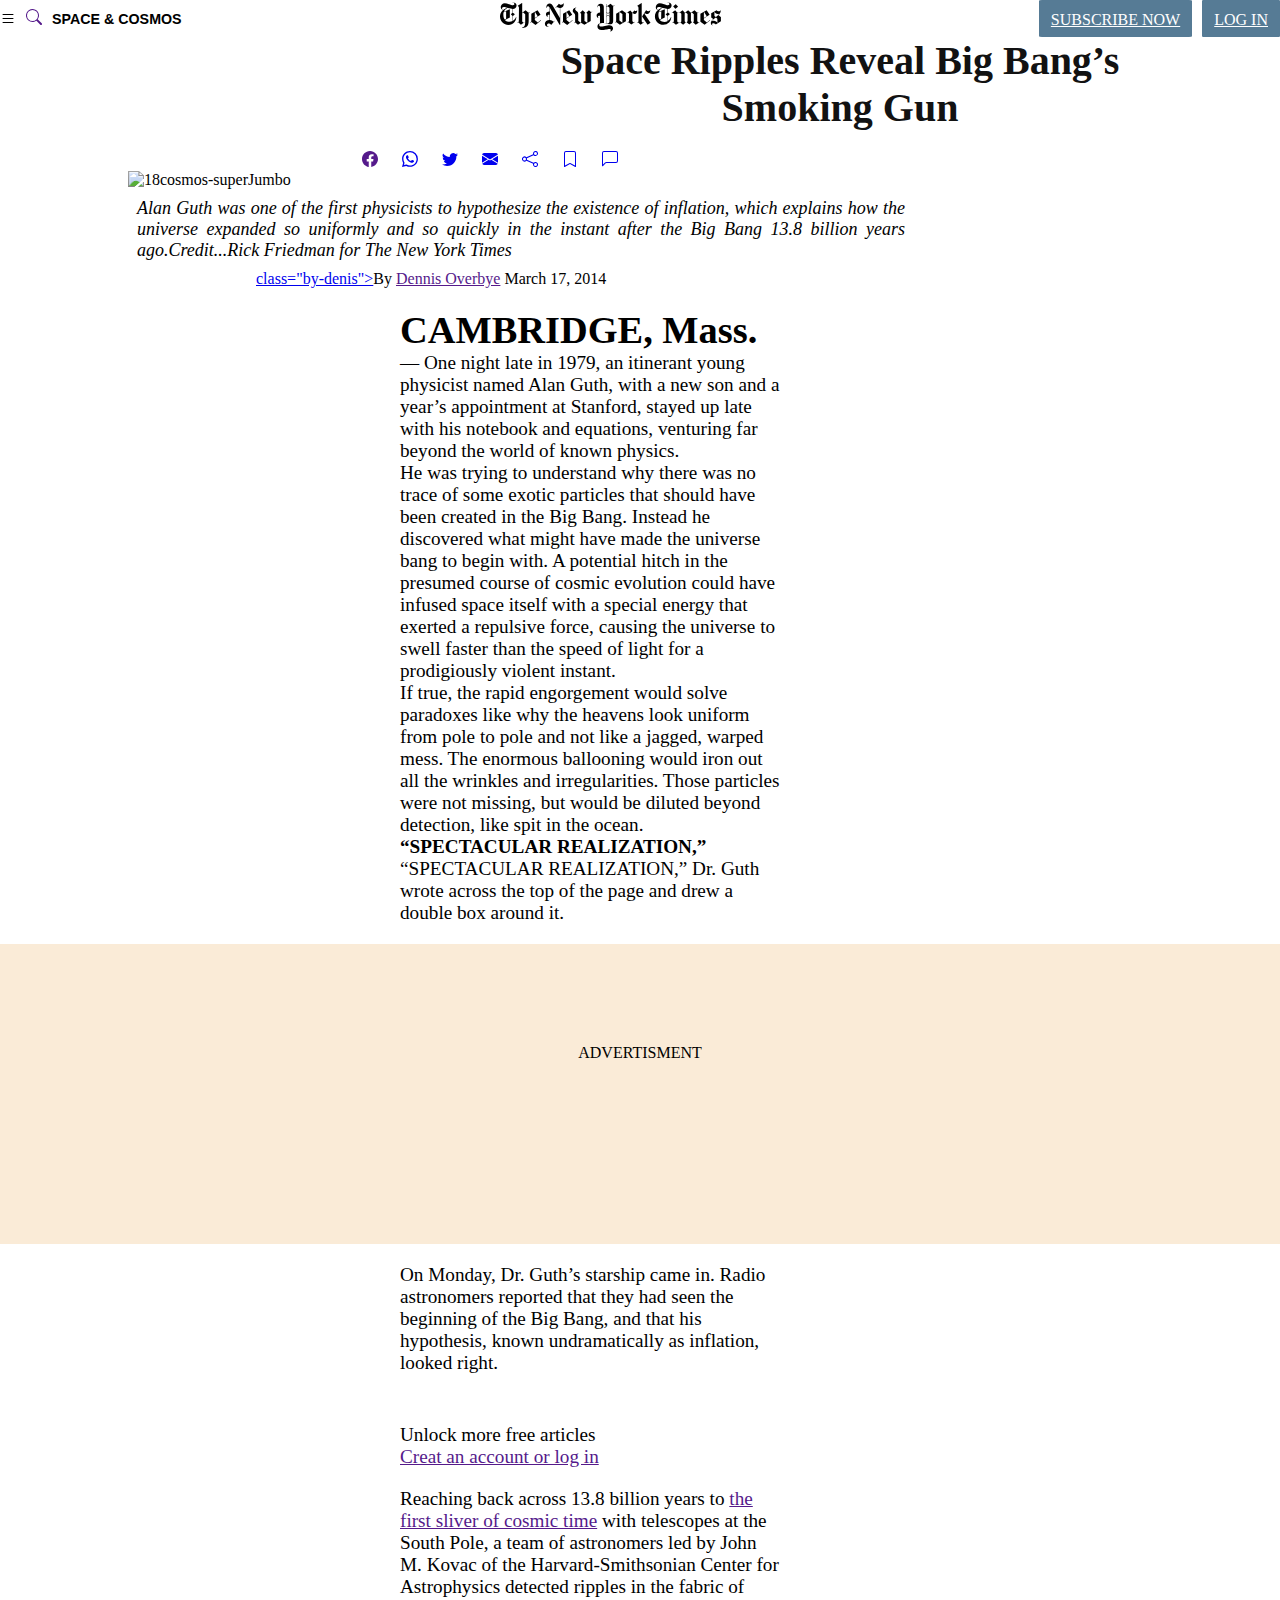
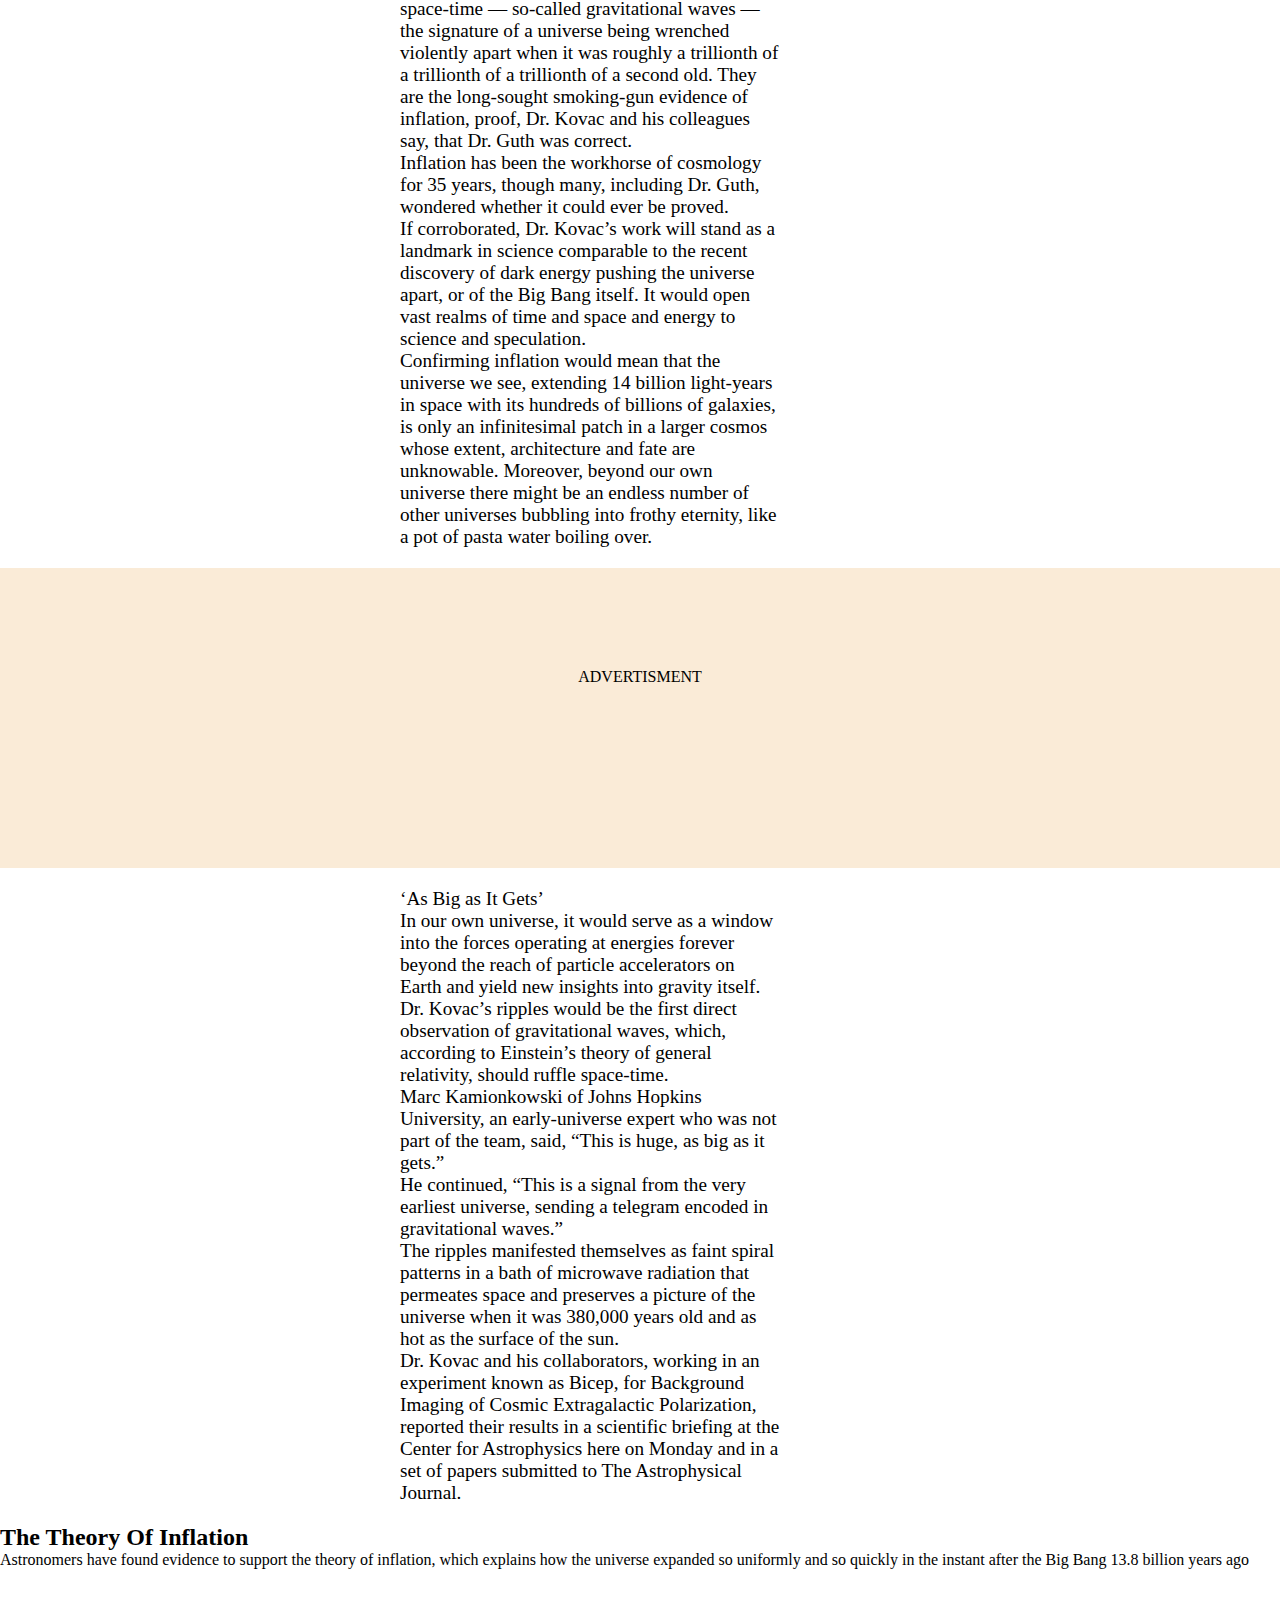
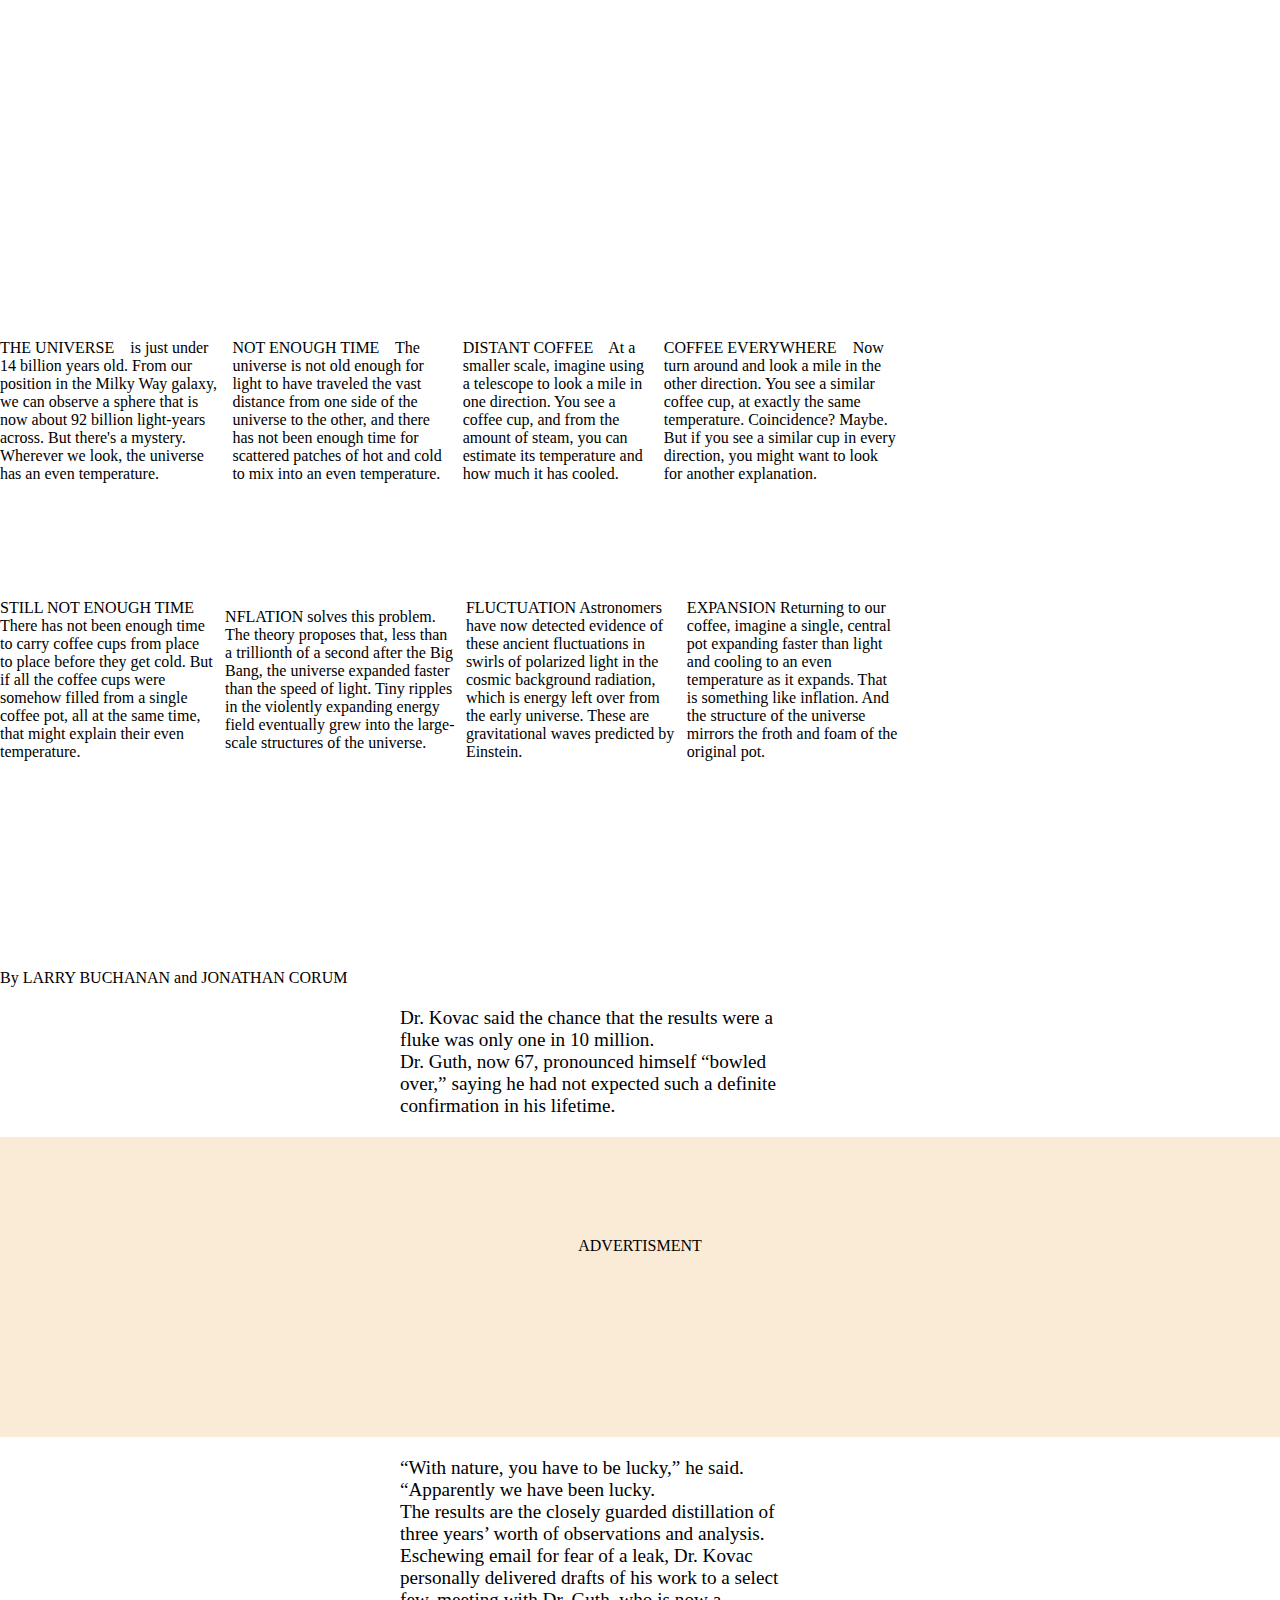
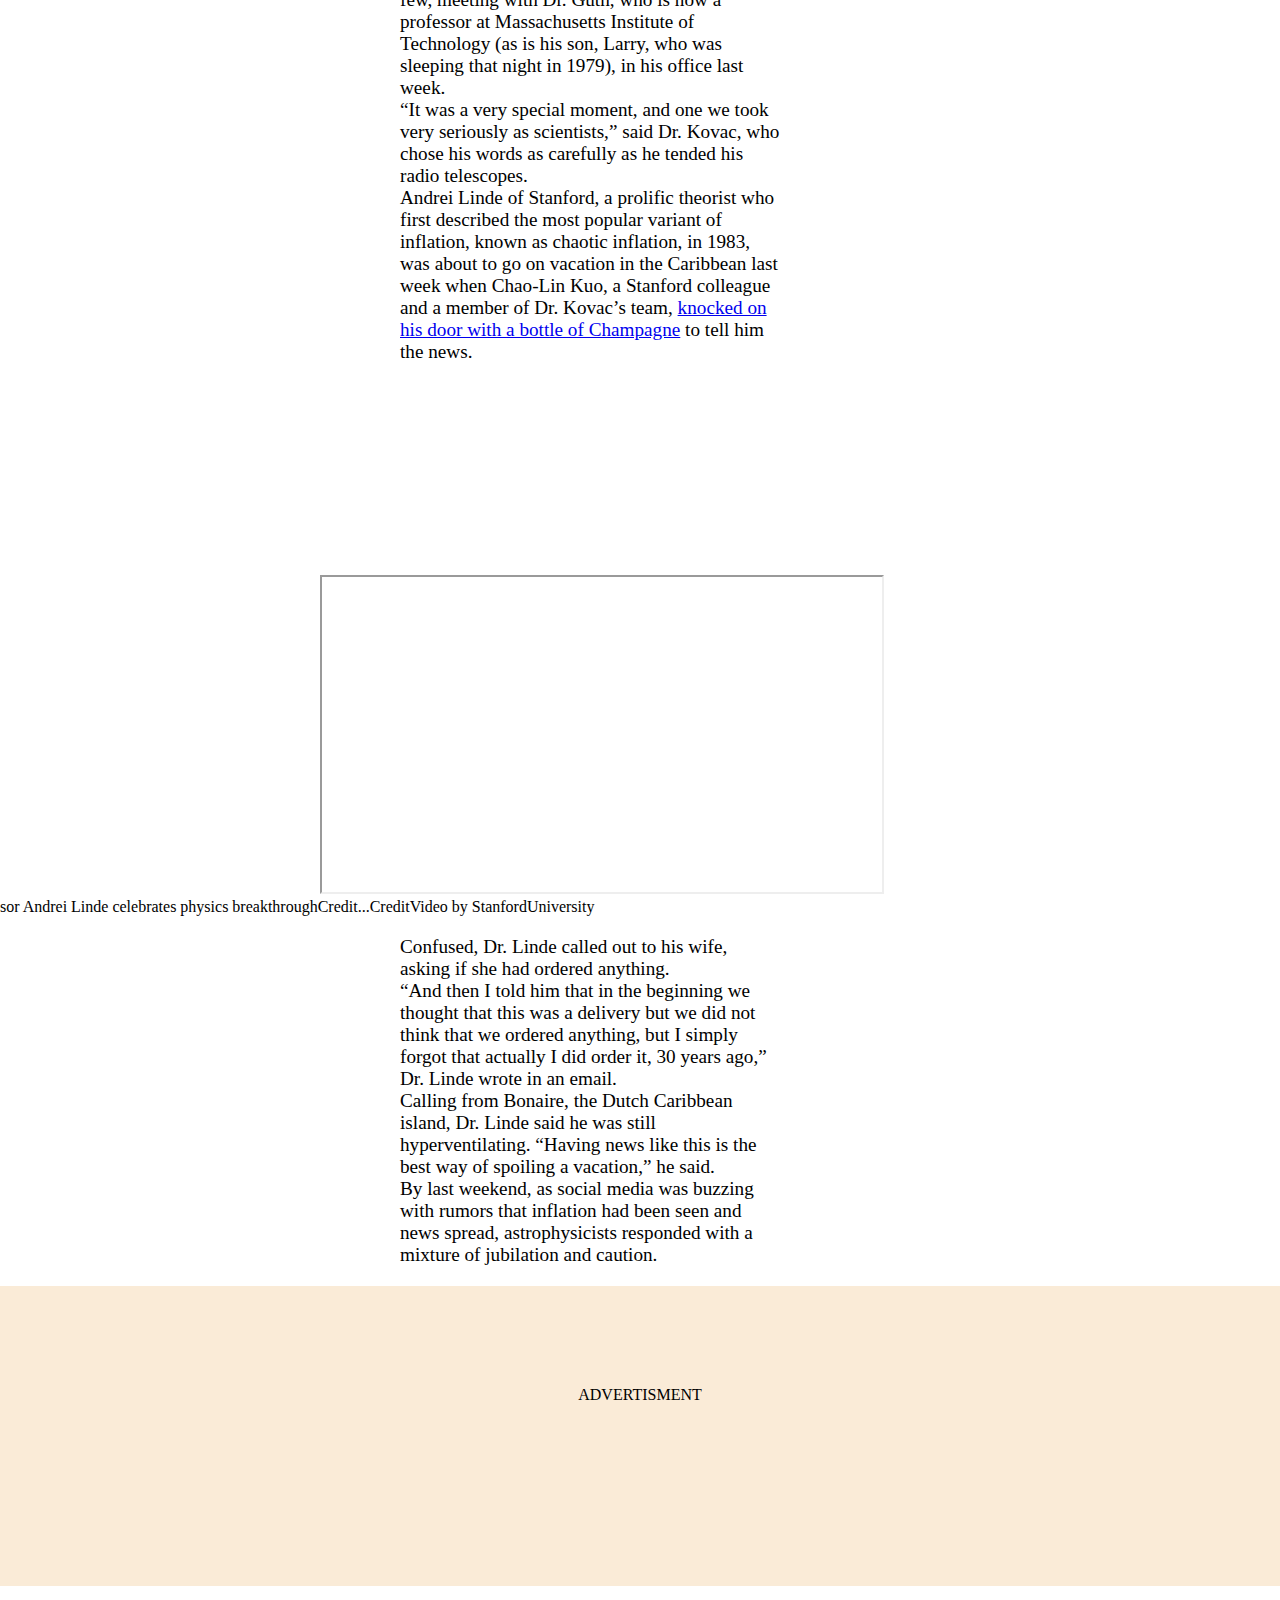
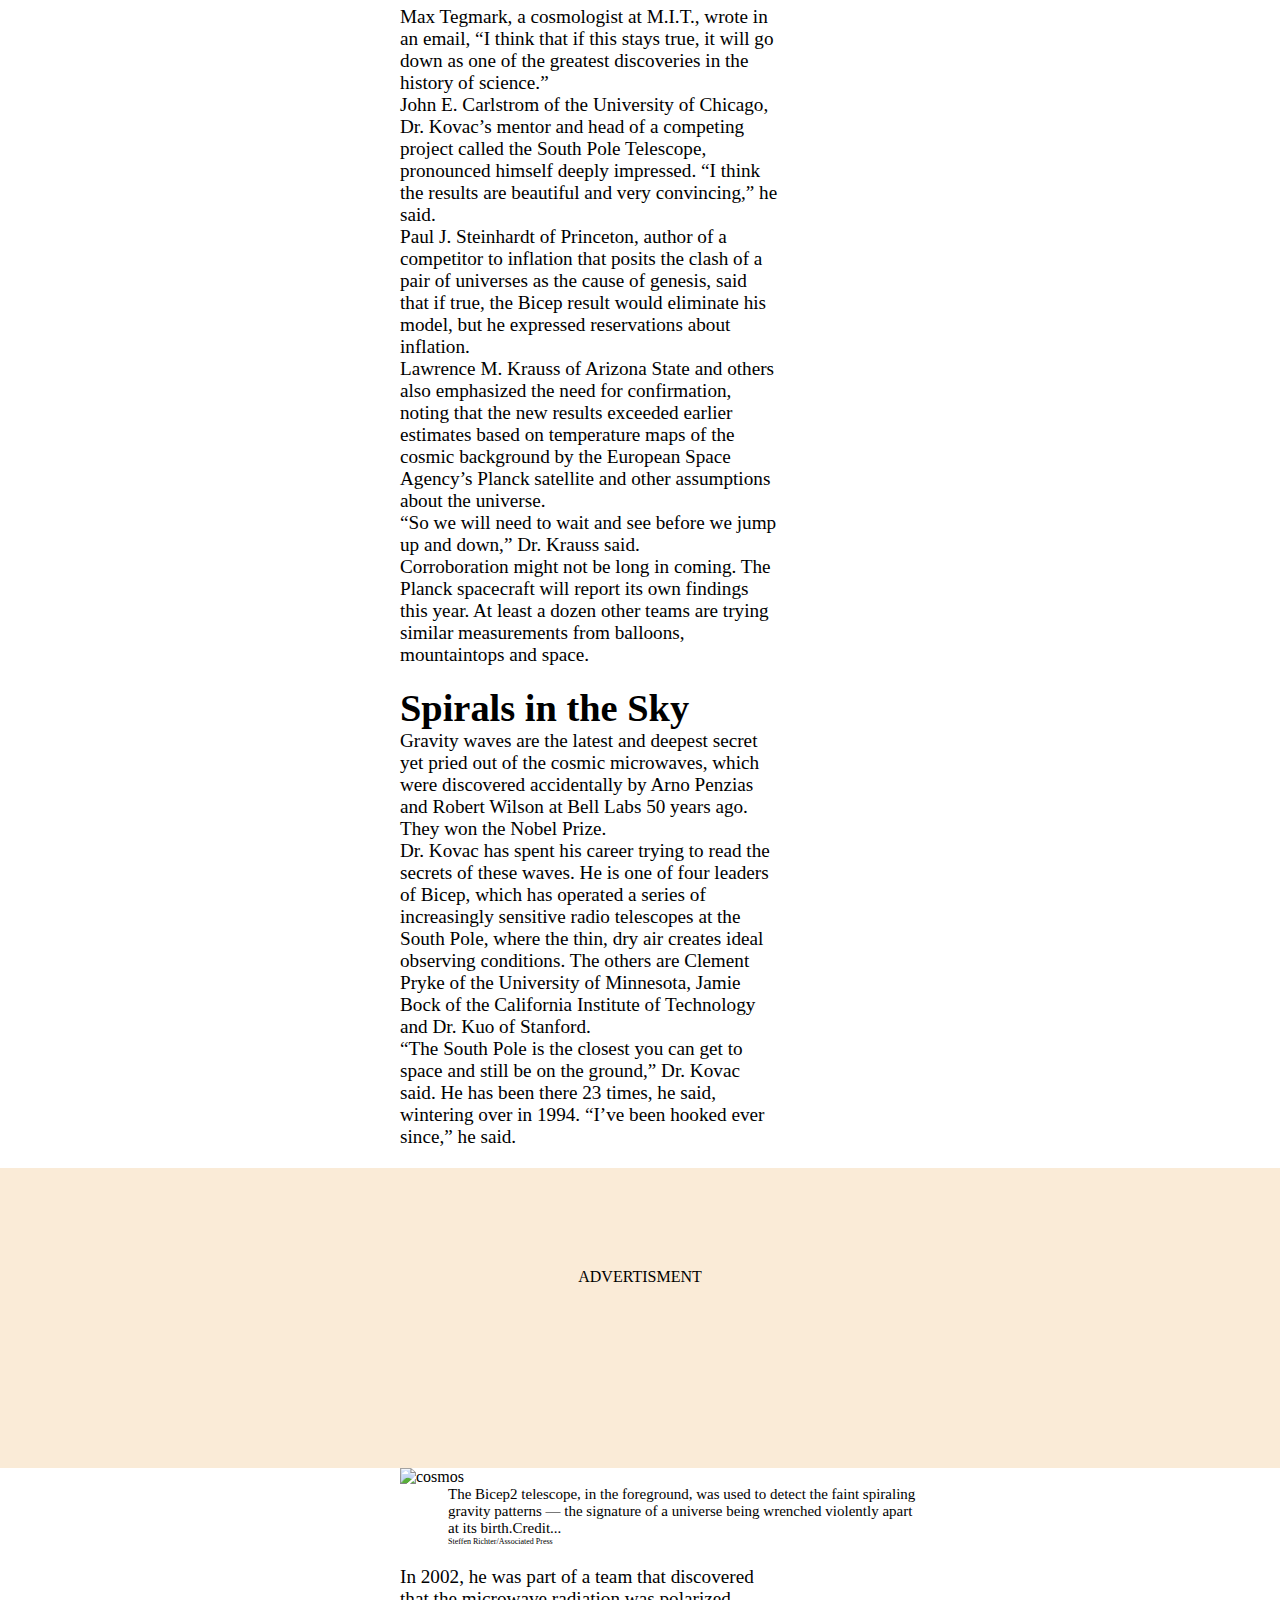
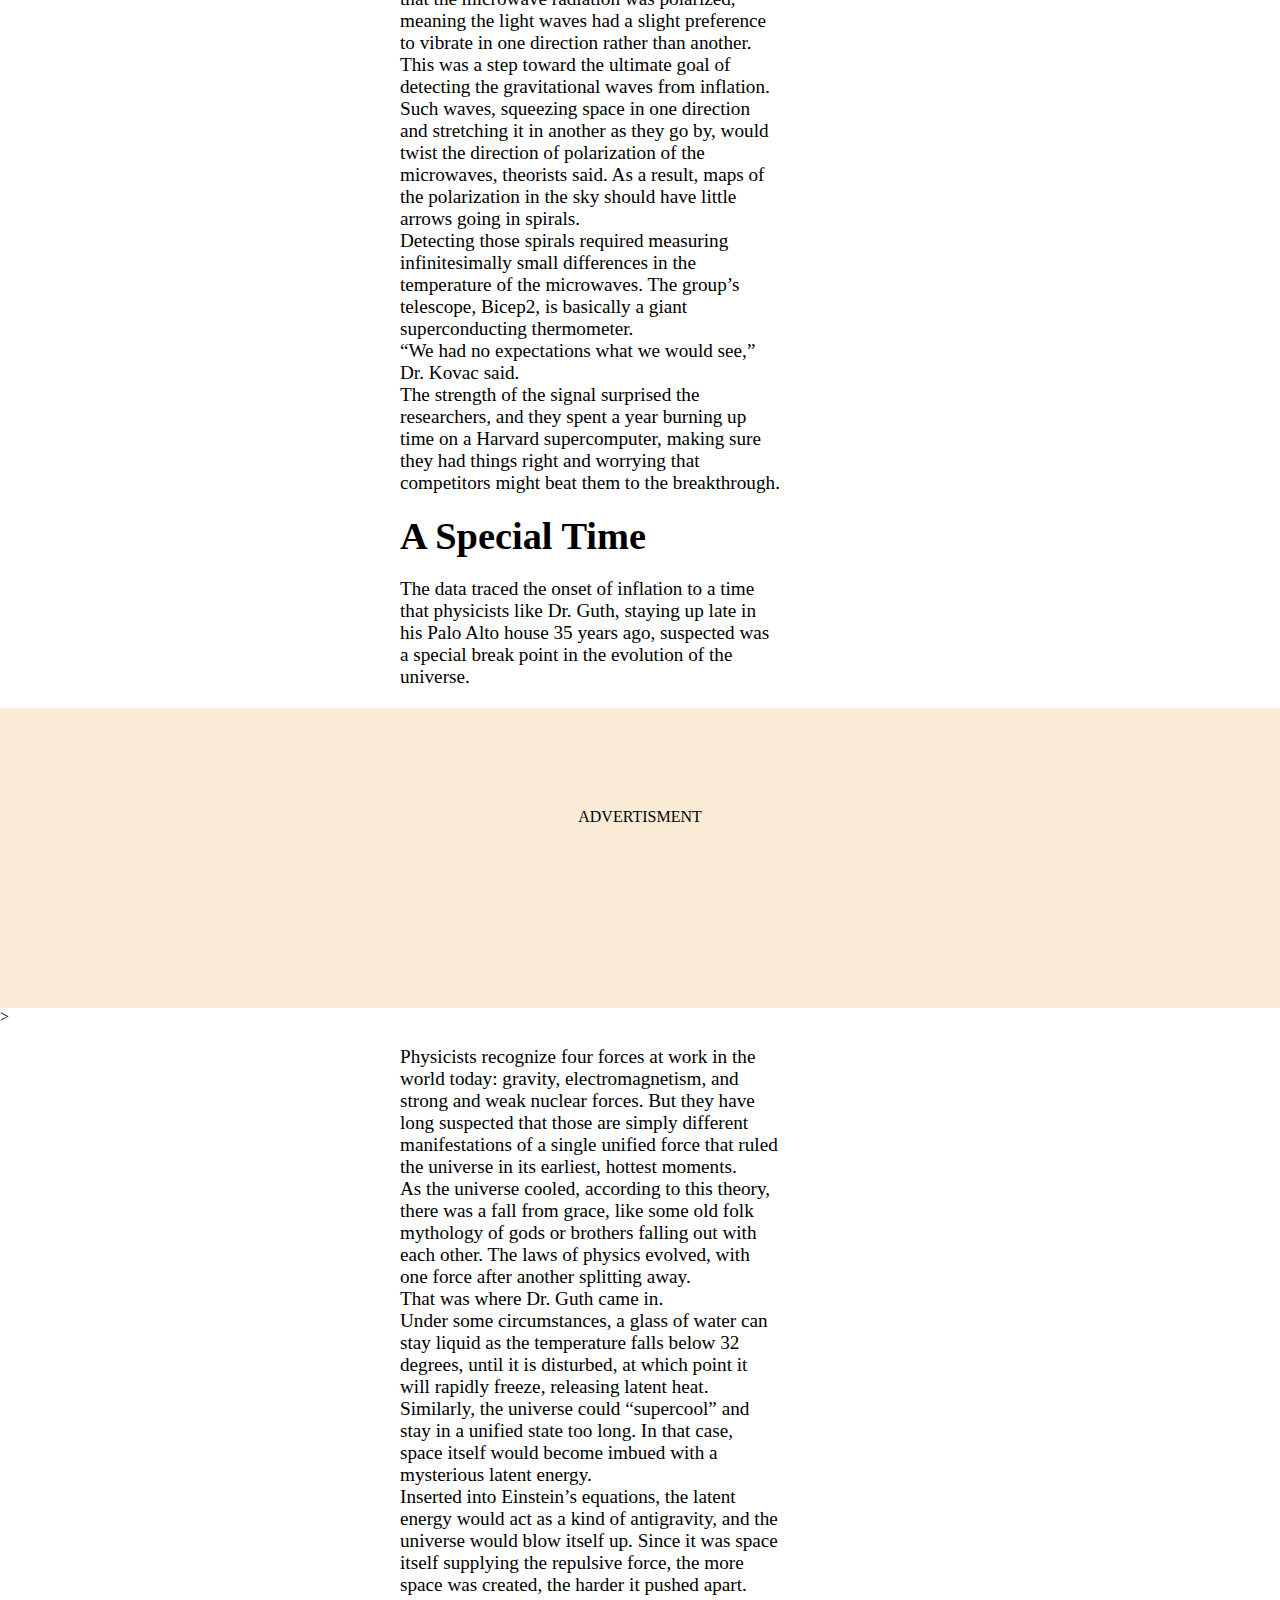
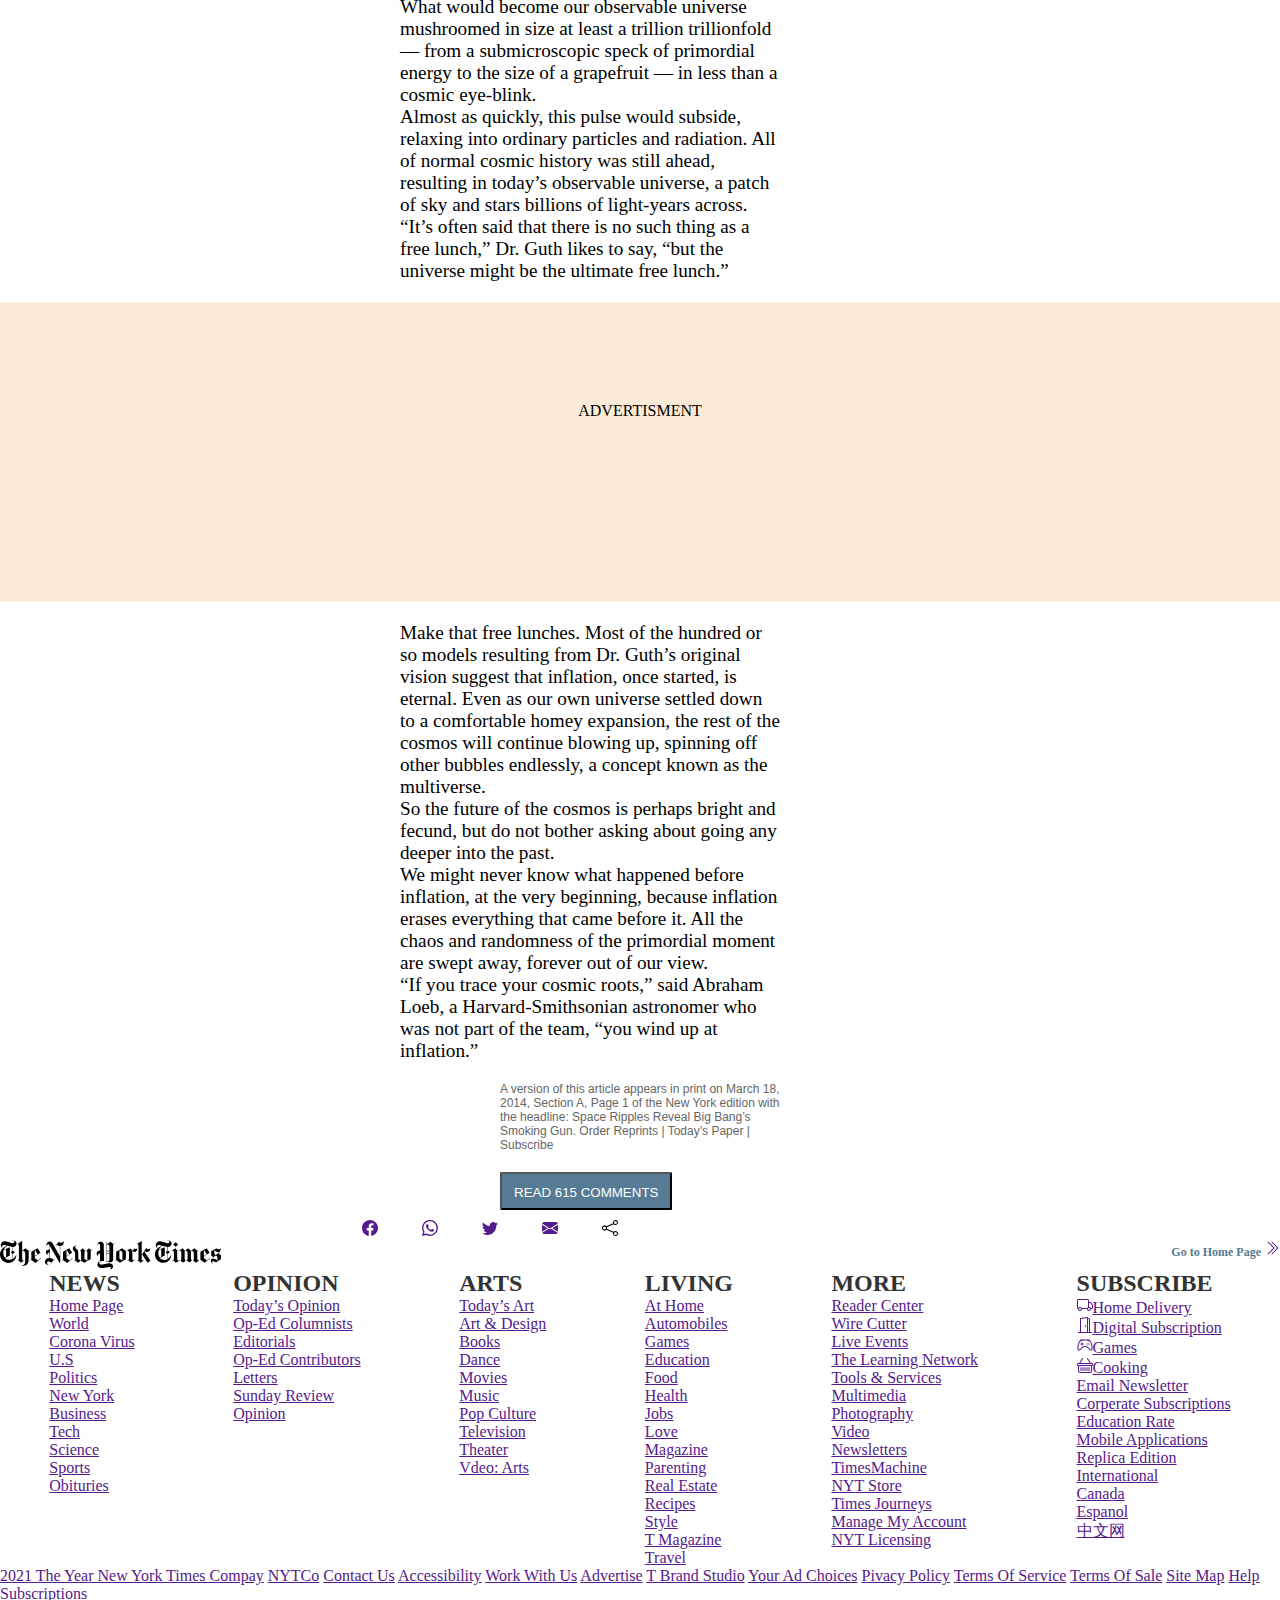
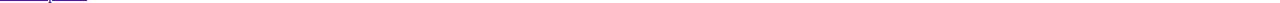
==== commit 5dbcccf7: "more linter error corrections" ====
--- a/index.html
+++ b/index.html
@@ -10,129 +10,107 @@
    
   </head>
   <body>
-    <nav class="nav-border1">
-<div class="nav-border">
-  <div class="bar1"></div>
-  <div class="bar1"></div>
-  <div class="bar1"></div>
-</div>
-      <a href="" class="search"><svg xmlns="http://www.w3.org/2000/svg" width="16" height="16" fill="currentColor" class="bi bi-search" viewBox="0 0 16 16">
-        <path d="M11.742 10.344a6.5 6.5 0 1 0-1.397 1.398h-.001c.03.04.062.078.098.115l3.85 3.85a1 1 0 0 0 1.415-1.414l-3.85-3.85a1.007 1.007 0 0 0-.115-.1zM12 6.5a5.5 5.5 0 1 1-11 0 5.5 5.5 0 0 1 11 0z"/>
-      </svg></a>
-
-      <div class="topnav">
-        <a class="active" href="#home">SPACE & COSMOS</a>
-        <a class="nyt" href="#newyork-times">NEW YORK TIMES</a>
-        <a class="sub" href="#subscribe">SUBSCRIBE NOW</a>
-        <button class="btn" type="submit" a href="#login">LOG IN</a>
-      </div>
     
-
-    <!-- <div class="flex-container">
-      <div class="flex-space">SPACE & COSMOS</div>
-      <div class="flex-box-new-york">NEW YORK TIMES</div>
-      <div class="flex-button"><button>SUBSCRIBE NOW</button></div>
-    </div> -->
-  </div>
-      
-      
-  </nav>
-    
-
-    
-      <h1 class="ripple">Space Ripples Reveal Big Bang’s Smoking Gun</h1>
-      <div class="icon-container">
-        <ul>
-          <li class="facebook-icon">
-            <a href=""><svg xmlns="http://www.w3.org/2000/svg" width="16" height="16" fill="currentColor" class="bi bi-facebook" viewBox="0 0 16 16">
-              <path d="M16 8.049c0-4.446-3.582-8.05-8-8.05C3.58 0-.002 3.603-.002 8.05c0 4.017 2.926 7.347 6.75 7.951v-5.625h-2.03V8.05H6.75V6.275c0-2.017 1.195-3.131 3.022-3.131.876 0 1.791.157 1.791.157v1.98h-1.009c-.993 0-1.303.621-1.303 1.258v1.51h2.218l-.354 2.326H9.25V16c3.824-.604 6.75-3.934 6.75-7.951z"/>
-            </svg></a>
-          </li>
-            <li class="whatsapp-icon"><a href=""><svg xmlns="http://www.w3.org/2000/svg" width="16" height="16" fill="currentColor" class="bi bi-whatsapp" viewBox="0 0 16 16">
-            <path d="M13.601 2.326A7.854 7.854 0 0 0 7.994 0C3.627 0 .068 3.558.064 7.926c0 1.399.366 2.76 1.057 3.965L0 16l4.204-1.102a7.933 7.933 0 0 0 3.79.965h.004c4.368 0 7.926-3.558 7.93-7.93A7.898 7.898 0 0 0 13.6 2.326zM7.994 14.521a6.573 6.573 0 0 1-3.356-.92l-.24-.144-2.494.654.666-2.433-.156-.251a6.56 6.56 0 0 1-1.007-3.505c0-3.626 2.957-6.584 6.591-6.584a6.56 6.56 0 0 1 4.66 1.931 6.557 6.557 0 0 1 1.928 4.66c-.004 3.639-2.961 6.592-6.592 6.592zm3.615-4.934c-.197-.099-1.17-.578-1.353-.646-.182-.065-.315-.099-.445.099-.133.197-.513.646-.627.775-.114.133-.232.148-.43.05-.197-.1-.836-.308-1.592-.985-.59-.525-.985-1.175-1.103-1.372-.114-.198-.011-.304.088-.403.087-.088.197-.232.296-.346.1-.114.133-.198.198-.33.065-.134.034-.248-.015-.347-.05-.099-.445-1.076-.612-1.47-.16-.389-.323-.335-.445-.34-.114-.007-.247-.007-.38-.007a.729.729 0 0 0-.529.247c-.182.198-.691.677-.691 1.654 0 .977.71 1.916.81 2.049.098.133 1.394 2.132 3.383 2.992.47.205.84.326 1.129.418.475.152.904.129 1.246.08.38-.058 1.171-.48 1.338-.943.164-.464.164-.86.114-.943-.049-.084-.182-.133-.38-.232z"/>
-          </svg></a></li>
-          <li class="twitter-icon"> <a href=""><svg xmlns="http://www.w3.org/2000/svg" width="16" height="16" fill="currentColor" class="bi bi-twitter" viewBox="0 0 16 16">
-            <path d="M5.026 15c6.038 0 9.341-5.003 9.341-9.334 0-.14 0-.282-.006-.422A6.685 6.685 0 0 0 16 3.542a6.658 6.658 0 0 1-1.889.518 3.301 3.301 0 0 0 1.447-1.817 6.533 6.533 0 0 1-2.087.793A3.286 3.286 0 0 0 7.875 6.03a9.325 9.325 0 0 1-6.767-3.429 3.289 3.289 0 0 0 1.018 4.382A3.323 3.323 0 0 1 .64 6.575v.045a3.288 3.288 0 0 0 2.632 3.218 3.203 3.203 0 0 1-.865.115 3.23 3.23 0 0 1-.614-.057 3.283 3.283 0 0 0 3.067 2.277A6.588 6.588 0 0 1 .78 13.58a6.32 6.32 0 0 1-.78-.045A9.344 9.344 0 0 0 5.026 15z"/>
-          </svg></a></li>
-          <li class="email-icon"> <a href=""><svg xmlns="http://www.w3.org/2000/svg" width="16" height="16" fill="currentColor" class="bi bi-envelope-fill" viewBox="0 0 16 16">
-            <path d="M.05 3.555A2 2 0 0 1 2 2h12a2 2 0 0 1 1.95 1.555L8 8.414.05 3.555zM0 4.697v7.104l5.803-3.558L0 4.697zM6.761 8.83l-6.57 4.027A2 2 0 0 0 2 14h12a2 2 0 0 0 1.808-1.144l-6.57-4.027L8 9.586l-1.239-.757zm3.436-.586L16 11.801V4.697l-5.803 3.546z"/>
-          </svg></a></li>
-          <li class="share-icon"><svg xmlns="http://www.w3.org/2000/svg" width="16" height="16" fill="currentColor" class="bi bi-share" viewBox="0 0 16 16">
-            <path d="M13.5 1a1.5 1.5 0 1 0 0 3 1.5 1.5 0 0 0 0-3zM11 2.5a2.5 2.5 0 1 1 .603 1.628l-6.718 3.12a2.499 2.499 0 0 1 0 1.504l6.718 3.12a2.5 2.5 0 1 1-.488.876l-6.718-3.12a2.5 2.5 0 1 1 0-3.256l6.718-3.12A2.5 2.5 0 0 1 11 2.5zm-8.5 4a1.5 1.5 0 1 0 0 3 1.5 1.5 0 0 0 0-3zm11 5.5a1.5 1.5 0 1 0 0 3 1.5 1.5 0 0 0 0-3z"/>
-          </svg></li>
-          <li class="bookmark-icon"><svg xmlns="http://www.w3.org/2000/svg" width="16" height="16" fill="currentColor" class="bi bi-bookmark" viewBox="0 0 16 16">
-            <path d="M2 2a2 2 0 0 1 2-2h8a2 2 0 0 1 2 2v13.5a.5.5 0 0 1-.777.416L8 13.101l-5.223 2.815A.5.5 0 0 1 2 15.5V2zm2-1a1 1 0 0 0-1 1v12.566l4.723-2.482a.5.5 0 0 1 .554 0L13 14.566V2a1 1 0 0 0-1-1H4z"/>
-          </svg></li>
-          <li class="comment-icon"><svg xmlns="http://www.w3.org/2000/svg" width="16" height="16" fill="currentColor" class="bi bi-chat-left" viewBox="0 0 16 16">
-            <path d="M14 1a1 1 0 0 1 1 1v8a1 1 0 0 1-1 1H4.414A2 2 0 0 0 3 11.586l-2 2V2a1 1 0 0 1 1-1h12zM2 0a2 2 0 0 0-2 2v12.793a.5.5 0 0 0 .854.353l2.853-2.853A1 1 0 0 1 4.414 12H14a2 2 0 0 0 2-2V2a2 2 0 0 0-2-2H2z"/>
-          </svg></li>
-        </ul>
-
-      </div>
-    
-      <main>
+    <Header class="flex">
+      <div class="flex">
+        <svg xmlns="http://www.w3.org/2000/svg" width="16" height="16" fill="currentColor" class="bi bi-list" viewBox="0 0 16 16">
+          <path fill-rule="evenodd" d="M2.5 11.5A.5.5 0 0 1 3 11h10a.5.5 0 0 1 0 1H3a.5.5 0 0 1-.5-.5zm0-4A.5.5 0 0 1 3 7h10a.5.5 0 0 1 0 1H3a.5.5 0 0 1-.5-.5zm0-4A.5.5 0 0 1 3 3h10a.5.5 0 0 1 0 1H3a.5.5 0 0 1-.5-.5z"/>
+        </svg>
+        <a href="" class="search"><svg xmlns="http://www.w3.org/2000/svg" width="16" height="16" fill="currentColor" class="bi bi-search" viewBox="0 0 16 16">
+          <path d="M11.742 10.344a6.5 6.5 0 1 0-1.397 1.398h-.001c.03.04.062.078.098.115l3.85 3.85a1 1 0 0 0 1.415-1.414l-3.85-3.85a1.007 1.007 0 0 0-.115-.1zM12 6.5a5.5 5.5 0 1 1-11 0 5.5 5.5 0 0 1 11 0z"/>
+        </svg></a>
+        <a class="active" href="">SPACE & COSMOS</a>
+      </div>
+        <div class="topnav">
+          <svg viewBox="0 0 184 25" fill="#000" height = "30px" class="svg">
+            <path d="M13.8 2.9c0-2-1.9-2.5-3.4-2.5v.3c.9 0 1.6.3 1.6 1 0 .4-.3 1-1.2 1-.7 0-2.2-.4-3.3-.8C6.2 1.4 5 1 4 1 2 1 .6 2.5.6 4.2c0 1.5 1.1 2 1.5 2.2l.1-.2c-.2-.2-.5-.4-.5-1 0-.4.4-1.1 1.4-1.1.9 0 2.1.4 3.7.9 1.4.4 2.9.7 3.7.8v3.1L9 10.2v.1l1.5 1.3v4.3c-.8.5-1.7.6-2.5.6-1.5 0-2.8-.4-3.9-1.6l4.1-2V6l-5 2.2C3.6 6.9 4.7 6 5.8 5.4l-.1-.3c-3 .8-5.7 3.6-5.7 7 0 4 3.3 7 7 7 4 0 6.6-3.2 6.6-6.5h-.2c-.6 1.3-1.5 2.5-2.6 3.1v-4.1l1.6-1.3v-.1l-1.6-1.3V5.8c1.5 0 3-1 3-2.9zm-8.7 11l-1.2.6c-.7-.9-1.1-2.1-1.1-3.8 0-.7 0-1.5.2-2.1l2.1-.9v6.2zm10.6 2.3l-1.3 1 .2.2.6-.5 2.2 2 3-2-.1-.2-.8.5-1-1V9.4l.8-.6 1.7 1.4v6.1c0 3.8-.8 4.4-2.5 5v.3c2.8.1 5.4-.8 5.4-5.7V9.3l.9-.7-.2-.2-.8.6-2.5-2.1L18.5 9V.8h-.2l-3.5 2.4v.2c.4.2 1 .4 1 1.5l-.1 11.3zM34 15.1L31.5 17 29 15v-1.2l4.7-3.2v-.1l-2.4-3.6-5.2 2.8v6.6l-1 .8.2.2.9-.7 3.4 2.5 4.5-3.6-.1-.4zm-5-1.7V8.5l.2-.1 2.2 3.5-2.4 1.5zM53.1 2c0-.3-.1-.6-.2-.9h-.2c-.3.8-.7 1.2-1.7 1.2-.9 0-1.5-.5-1.9-.9l-2.9 3.3.2.2 1-.9c.6.5 1.1.9 2.5 1v8.3L44 3.2c-.5-.8-1.2-1.9-2.6-1.9-1.6 0-3 1.4-2.8 3.6h.3c.1-.6.4-1.3 1.1-1.3.5 0 1 .5 1.3 1v3.3c-1.8 0-3 .8-3 2.3 0 .8.4 2 1.6 2.3v-.2c-.2-.2-.3-.4-.3-.7 0-.5.4-.9 1.1-.9h.5v4.2c-2.1 0-3.8 1.2-3.8 3.2 0 1.9 1.6 2.8 3.4 2.7v-.2c-1.1-.1-1.6-.6-1.6-1.3 0-.9.6-1.3 1.4-1.3.8 0 1.5.5 2 1.1l2.9-3.2-.2-.2-.7.8c-1.1-1-1.7-1.3-3-1.5V5l8 14h.6V5c1.5-.1 2.9-1.3 2.9-3zm7.3 13.1L57.9 17l-2.5-2v-1.2l4.7-3.2v-.1l-2.4-3.6-5.2 2.8v6.6l-1 .8.2.2.9-.7 3.4 2.5 4.5-3.6-.1-.4zm-5-1.7V8.5l.2-.1 2.2 3.5-2.4 1.5zM76.7 8l-.7.5-1.9-1.6-2.2 2 .9.9v7.5l-2.4-1.5V9.6l.8-.5-2.3-2.2-2.2 2 .9.9V17l-.3.2-2.1-1.5v-6c0-1.4-.7-1.8-1.5-2.3-.7-.5-1.1-.8-1.1-1.5 0-.6.6-.9.9-1.1v-.2c-.8 0-2.9.8-2.9 2.7 0 1 .5 1.4 1 1.9s1 .9 1 1.8v5.8l-1.1.8.2.2 1-.8 2.3 2 2.5-1.7 2.8 1.7 5.3-3.1V9.2l1.3-1-.2-.2zm18.6-5.5l-1 .9-2.2-2-3.3 2.4V1.6h-.3l.1 16.2c-.3 0-1.2-.2-1.9-.4l-.2-13.5c0-1-.7-2.4-2.5-2.4s-3 1.4-3 2.8h.3c.1-.6.4-1.1 1-1.1s1.1.4 1.1 1.7v3.9c-1.8.1-2.9 1.1-2.9 2.4 0 .8.4 2 1.6 2V13c-.4-.2-.5-.5-.5-.7 0-.6.5-.8 1.3-.8h.4v6.2c-1.5.5-2.1 1.6-2.1 2.8 0 1.7 1.3 2.9 3.3 2.9 1.4 0 2.6-.2 3.8-.5 1-.2 2.3-.5 2.9-.5.8 0 1.1.4 1.1.9 0 .7-.3 1-.7 1.1v.2c1.6-.3 2.6-1.3 2.6-2.8s-1.5-2.4-3.1-2.4c-.8 0-2.5.3-3.7.5-1.4.3-2.8.5-3.2.5-.7 0-1.5-.3-1.5-1.3 0-.8.7-1.5 2.4-1.5.9 0 2 .1 3.1.4 1.2.3 2.3.6 3.3.6 1.5 0 2.8-.5 2.8-2.6V3.7l1.2-1-.2-.2zm-4.1 6.1c-.3.3-.7.6-1.2.6s-1-.3-1.2-.6V4.2l1-.7 1.4 1.3v3.8zm0 3c-.2-.2-.7-.5-1.2-.5s-1 .3-1.2.5V9c.2.2.7.5 1.2.5s1-.3 1.2-.5v2.6zm0 4.7c0 .8-.5 1.6-1.6 1.6h-.8V12c.2-.2.7-.5 1.2-.5s.9.3 1.2.5v4.3zm13.7-7.1l-3.2-2.3-4.9 2.8v6.5l-1 .8.1.2.8-.6 3.2 2.4 5-3V9.2zm-5.4 6.3V8.3l2.5 1.8v7.1l-2.5-1.7zm14.9-8.4h-.2c-.3.2-.6.4-.9.4-.4 0-.9-.2-1.1-.5h-.2l-1.7 1.9-1.7-1.9-3 2 .1.2.8-.5 1 1.1v6.3l-1.3 1 .2.2.6-.5 2.4 2 3.1-2.1-.1-.2-.9.5-1.2-1V9c.5.5 1.1 1 1.8 1 1.4.1 2.2-1.3 2.3-2.9zm12 9.6L123 19l-4.6-7 3.3-5.1h.2c.4.4 1 .8 1.7.8s1.2-.4 1.5-.8h.2c-.1 2-1.5 3.2-2.5 3.2s-1.5-.5-2.1-.8l-.3.5 5 7.4 1-.6v.1zm-11-.5l-1.3 1 .2.2.6-.5 2.2 2 3-2-.2-.2-.8.5-1-1V.8h-.1l-3.6 2.4v.2c.4.2 1 .3 1 1.5v11.3zM143 2.9c0-2-1.9-2.5-3.4-2.5v.3c.9 0 1.6.3 1.6 1 0 .4-.3 1-1.2 1-.7 0-2.2-.4-3.3-.8-1.3-.4-2.5-.8-3.5-.8-2 0-3.4 1.5-3.4 3.2 0 1.5 1.1 2 1.5 2.2l.1-.2c-.3-.2-.6-.4-.6-1 0-.4.4-1.1 1.4-1.1.9 0 2.1.4 3.7.9 1.4.4 2.9.7 3.7.8V9l-1.5 1.3v.1l1.5 1.3V16c-.8.5-1.7.6-2.5.6-1.5 0-2.8-.4-3.9-1.6l4.1-2V6l-5 2.2c.5-1.3 1.6-2.2 2.6-2.9l-.1-.2c-3 .8-5.7 3.5-5.7 6.9 0 4 3.3 7 7 7 4 0 6.6-3.2 6.6-6.5h-.2c-.6 1.3-1.5 2.5-2.6 3.1v-4.1l1.6-1.3v-.1L140 8.8v-3c1.5 0 3-1 3-2.9zm-8.7 11l-1.2.6c-.7-.9-1.1-2.1-1.1-3.8 0-.7.1-1.5.3-2.1l2.1-.9-.1 6.2zm12.2-12h-.1l-2 1.7v.1l1.7 1.9h.2l2-1.7v-.1l-1.8-1.9zm3 14.8l-.8.5-1-1V9.3l1-.7-.2-.2-.7.6-1.8-2.1-2.9 2 .2.3.7-.5.9 1.1v6.5l-1.3 1 .1.2.7-.5 2.2 2 3-2-.1-.3zm16.7-.1l-.7.5-1.1-1V9.3l1-.8-.2-.2-.8.7-2.3-2.1-3 2.1-2.3-2.1L154 9l-1.8-2.1-2.9 2 .1.3.7-.5 1 1.1v6.5l-.8.8 2.3 1.9 2.2-2-.9-.9V9.3l.9-.6 1.5 1.4v6l-.8.8 2.3 1.9 2.2-2-.9-.9V9.3l.8-.5 1.6 1.4v6l-.7.7 2.3 2.1 3.1-2.1v-.3zm8.7-1.5l-2.5 1.9-2.5-2v-1.2l4.7-3.2v-.1l-2.4-3.6-5.2 2.8v6.8l3.5 2.5 4.5-3.6-.1-.3zm-5-1.7V8.5l.2-.1 2.2 3.5-2.4 1.5zm14.1-.9l-1.9-1.5c1.3-1.1 1.8-2.6 1.8-3.6v-.6h-.2c-.2.5-.6 1-1.4 1-.8 0-1.3-.4-1.8-1L176 9.3v3.6l1.7 1.3c-1.7 1.5-2 2.5-2 3.3 0 1 .5 1.7 1.3 2l.1-.2c-.2-.2-.4-.3-.4-.8 0-.3.4-.8 1.2-.8 1 0 1.6.7 1.9 1l4.3-2.6v-3.6h-.1zm-1.1-3c-.7 1.2-2.2 2.4-3.1 3l-1.1-.9V8.1c.4 1 1.5 1.8 2.6 1.8.7 0 1.1-.1 1.6-.4zm-1.7 8c-.5-1.1-1.7-1.9-2.9-1.9-.3 0-1.1 0-1.9.5.5-.8 1.8-2.2 3.5-3.2l1.2 1 .1 3.6z"></path>
+          </svg>
+        </div>
+        <div class="flex sub-log">
+          <a class="btn" href="">SUBSCRIBE NOW</a>
+          <a  href="" class="btn">LOG IN</a>
+      </div> 
+    </Header>
+     <main>
         <section>
+          <h1 class="ripple">Space Ripples Reveal Big Bang’s Smoking Gun</h1>
+          <div class="icon-container">
+            <div class="icon-cont">
+              <div class="facebook-icon">
+                <a href=""><svg xmlns="http://www.w3.org/2000/svg" width="16" height="16" fill="currentColor" class="bi bi-facebook" viewBox="0 0 16 16">
+                  <path d="M16 8.049c0-4.446-3.582-8.05-8-8.05C3.58 0-.002 3.603-.002 8.05c0 4.017 2.926 7.347 6.75 7.951v-5.625h-2.03V8.05H6.75V6.275c0-2.017 1.195-3.131 3.022-3.131.876 0 1.791.157 1.791.157v1.98h-1.009c-.993 0-1.303.621-1.303 1.258v1.51h2.218l-.354 2.326H9.25V16c3.824-.604 6.75-3.934 6.75-7.951z"/>
+                </svg></a>
+              </div>
+                <div class="whatsapp-icon"><a href="#"><svg xmlns="http://www.w3.org/2000/svg" width="16" height="16" fill="currentColor" class="bi bi-whatsapp" viewBox="0 0 16 16">
+                <path d="M13.601 2.326A7.854 7.854 0 0 0 7.994 0C3.627 0 .068 3.558.064 7.926c0 1.399.366 2.76 1.057 3.965L0 16l4.204-1.102a7.933 7.933 0 0 0 3.79.965h.004c4.368 0 7.926-3.558 7.93-7.93A7.898 7.898 0 0 0 13.6 2.326zM7.994 14.521a6.573 6.573 0 0 1-3.356-.92l-.24-.144-2.494.654.666-2.433-.156-.251a6.56 6.56 0 0 1-1.007-3.505c0-3.626 2.957-6.584 6.591-6.584a6.56 6.56 0 0 1 4.66 1.931 6.557 6.557 0 0 1 1.928 4.66c-.004 3.639-2.961 6.592-6.592 6.592zm3.615-4.934c-.197-.099-1.17-.578-1.353-.646-.182-.065-.315-.099-.445.099-.133.197-.513.646-.627.775-.114.133-.232.148-.43.05-.197-.1-.836-.308-1.592-.985-.59-.525-.985-1.175-1.103-1.372-.114-.198-.011-.304.088-.403.087-.088.197-.232.296-.346.1-.114.133-.198.198-.33.065-.134.034-.248-.015-.347-.05-.099-.445-1.076-.612-1.47-.16-.389-.323-.335-.445-.34-.114-.007-.247-.007-.38-.007a.729.729 0 0 0-.529.247c-.182.198-.691.677-.691 1.654 0 .977.71 1.916.81 2.049.098.133 1.394 2.132 3.383 2.992.47.205.84.326 1.129.418.475.152.904.129 1.246.08.38-.058 1.171-.48 1.338-.943.164-.464.164-.86.114-.943-.049-.084-.182-.133-.38-.232z"/>
+              </svg></a></div>
+              <div class="twitter-icon"><a href="#"><svg xmlns="http://www.w3.org/2000/svg" width="16" height="16" fill="currentColor" class="bi bi-twitter" viewBox="0 0 16 16">
+                <path d="M5.026 15c6.038 0 9.341-5.003 9.341-9.334 0-.14 0-.282-.006-.422A6.685 6.685 0 0 0 16 3.542a6.658 6.658 0 0 1-1.889.518 3.301 3.301 0 0 0 1.447-1.817 6.533 6.533 0 0 1-2.087.793A3.286 3.286 0 0 0 7.875 6.03a9.325 9.325 0 0 1-6.767-3.429 3.289 3.289 0 0 0 1.018 4.382A3.323 3.323 0 0 1 .64 6.575v.045a3.288 3.288 0 0 0 2.632 3.218 3.203 3.203 0 0 1-.865.115 3.23 3.23 0 0 1-.614-.057 3.283 3.283 0 0 0 3.067 2.277A6.588 6.588 0 0 1 .78 13.58a6.32 6.32 0 0 1-.78-.045A9.344 9.344 0 0 0 5.026 15z"/>
+              </svg></a></div>
+              <div class="email-icon"><a href="#"><svg xmlns="http://www.w3.org/2000/svg" width="16" height="16" fill="currentColor" class="bi bi-envelope-fill" viewBox="0 0 16 16">
+                <path d="M.05 3.555A2 2 0 0 1 2 2h12a2 2 0 0 1 1.95 1.555L8 8.414.05 3.555zM0 4.697v7.104l5.803-3.558L0 4.697zM6.761 8.83l-6.57 4.027A2 2 0 0 0 2 14h12a2 2 0 0 0 1.808-1.144l-6.57-4.027L8 9.586l-1.239-.757zm3.436-.586L16 11.801V4.697l-5.803 3.546z"/>
+              </svg></a></div>
+              <div class="share-icon"><a href="#"><svg xmlns="http://www.w3.org/2000/svg" width="16" height="16" fill="currentColor" class="bi bi-share" viewBox="0 0 16 16">
+                <path d="M13.5 1a1.5 1.5 0 1 0 0 3 1.5 1.5 0 0 0 0-3zM11 2.5a2.5 2.5 0 1 1 .603 1.628l-6.718 3.12a2.499 2.499 0 0 1 0 1.504l6.718 3.12a2.5 2.5 0 1 1-.488.876l-6.718-3.12a2.5 2.5 0 1 1 0-3.256l6.718-3.12A2.5 2.5 0 0 1 11 2.5zm-8.5 4a1.5 1.5 0 1 0 0 3 1.5 1.5 0 0 0 0-3zm11 5.5a1.5 1.5 0 1 0 0 3 1.5 1.5 0 0 0 0-3z"/>
+              </svg></a></div>
+              <div class="bookmark-icon"><a href="#"><svg xmlns="http://www.w3.org/2000/svg" width="16" height="16" fill="currentColor" class="bi bi-bookmark" viewBox="0 0 16 16">
+                <path d="M2 2a2 2 0 0 1 2-2h8a2 2 0 0 1 2 2v13.5a.5.5 0 0 1-.777.416L8 13.101l-5.223 2.815A.5.5 0 0 1 2 15.5V2zm2-1a1 1 0 0 0-1 1v12.566l4.723-2.482a.5.5 0 0 1 .554 0L13 14.566V2a1 1 0 0 0-1-1H4z"/>
+              </svg></a></div>
+              <div class="comment-icon"><a href="#"><svg xmlns="http://www.w3.org/2000/svg" width="16" height="16" fill="currentColor" class="bi bi-chat-left" viewBox="0 0 16 16">
+                <path d="M14 1a1 1 0 0 1 1 1v8a1 1 0 0 1-1 1H4.414A2 2 0 0 0 3 11.586l-2 2V2a1 1 0 0 1 1-1h12zM2 0a2 2 0 0 0-2 2v12.793a.5.5 0 0 0 .854.353l2.853-2.853A1 1 0 0 1 4.414 12H14a2 2 0 0 0 2-2V2a2 2 0 0 0-2-2H2z"/>
+              </svg></a></div>
+            </div>
+            
+          </div>
+        </section>
+
+        
       <figure>
+        <div>
         <img class="jumbo" src="images/18cosmos-superJumbo.jpeg" alt="18cosmos-superJumbo" />
-        <figcaption class="jumbo-fig">
+        <figure class="jumbo-fig">
           Alan Guth was one of the first physicists to hypothesize the existence
           of inflation, which explains how the universe expanded so uniformly
           and so quickly in the instant after the Big Bang 13.8 billion years
           ago.Credit...Rick Friedman for The New York Times
-        </figcaption>
+        </figure>
+        </div>
       </figure>
-    
-      <a
-        href="http://www.nytimes.com/by/dennis-overbye"
-        class="css-hogf08 e1jsehar0">By fortune</a>
-        
-      <div class="article-date">
-      <time class="article-date_time" datetime="March 17 2014">March 17, 2014</time>
-      </div>
-    </section>
-
-    <section>
-      
-      <p>
-        <strong>SIGN UP FOR SCIENCE TIMES:</strong>
-        <span
-          >Get stories that capture the wonders of nature, the cosmos and the
-          human body.</span
-        >
-      </p>
-      <button class="signup" type="submit">Sign Up</button>
-    </section>
-  
+      <div class="bydenis">
+      <a href="http://www.nytimes.com/by/dennis-overbye"> 
+        class="by-denis"></a>By <a href="">Dennis Overbye</a>
+      <time datetime="2017-02-14">March 17, 2014</time>
+      </div>
+
+
   <section class="article-content">
-
-    <div class="content-wrapper">
-      <p><strong>CAMBRIDGE, Mass.</strong>  — One night late in 1979, an itinerant young physicist named Alan Guth, with a new son and a year’s appointment at Stanford, stayed up late with his notebook and equations, venturing far beyond the world of known physics.</p>
+    <div class="content-wrapper">
+      <h1>CAMBRIDGE, Mass.</h1> 
+      <p> — One night late in 1979, an itinerant young physicist named Alan Guth, with a new son and a year’s appointment at Stanford, stayed up late with his notebook and equations, venturing far beyond the world of known physics.</p>
       <p>He was trying to understand why there was no trace of some exotic particles that should have been created in the Big Bang. Instead he discovered what might have made the universe bang to begin with. A potential hitch in the presumed course of cosmic evolution could have infused space itself with a special energy that exerted a repulsive force, causing the universe to swell faster than the speed of light for a prodigiously violent instant.</p>
       <p>If true, the rapid engorgement would solve paradoxes like why the heavens look uniform from pole to pole and not like a jagged, warped mess. The enormous ballooning would iron out all the wrinkles and irregularities. Those particles were not missing, but would be diluted beyond detection, like spit in the ocean.</p>
       <p><strong>“SPECTACULAR REALIZATION,”</strong> “SPECTACULAR REALIZATION,” Dr. Guth wrote across the top of the page and drew a double box around it.</p>
     </div>
     </section>
     <div class="advert">ADVERTISMENT</div>
-    <section>
-      <div class="content-wrapper">
+    <div class="content-wrapper">
       <p class="startship">On Monday, Dr. Guth’s starship came in. Radio astronomers reported that they had seen the beginning of the Big Bang, and that his hypothesis, known undramatically as inflation, looked right.</p>
-      <ul>
-        <li>Thanks for reading The Times.</li>
-        <a href="https://www.nytimes.com/subscription?campaignId=9L9L9">Subscribe to The Times</a>
-      </ul>
-    </div>
-  </section>
-  <section>
-    <div class="content-paragraph">
+      <div id="free-articles"></div>
+      <p>Unlock more free articles</p>
+      <a href="">Creat an account or log in</a>
+    </div>
+  
+  
+    <div class="content-wrapper">
       <p>Reaching back across 13.8 billion years to <a href="">the first sliver of cosmic time</a>  with telescopes at the South Pole, a team of astronomers led by John M. Kovac of the Harvard-Smithsonian Center for Astrophysics detected ripples in the fabric of space-time — so-called gravitational waves — the signature of a universe being wrenched violently apart when it was roughly a trillionth of a trillionth of a trillionth of a second old. They are the long-sought smoking-gun evidence of inflation, proof, Dr. Kovac and his colleagues say, that Dr. Guth was correct.</p>
       <p>Inflation has been the workhorse of cosmology for 35 years, though many, including Dr. Guth, wondered whether it could ever be proved.</p>
       <p>If corroborated, Dr. Kovac’s work will stand as a landmark in science comparable to the recent discovery of dark energy pushing the universe apart, or of the Big Bang itself. It would open vast realms of time and space and energy to science and speculation.</p>
       <p>Confirming inflation would mean that the universe we see, extending 14 billion light-years in space with its hundreds of billions of galaxies, is only an infinitesimal patch in a larger cosmos whose extent, architecture and fate are unknowable. Moreover, beyond our own universe there might be an endless number of other universes bubbling into frothy eternity, like a pot of pasta water boiling over.</p>
     </div>
-  </section>
+  
     <div class="advert">ADVERTISMENT</div>
-    <section>
-      <div class="content-paragraph">
+    <div>
+      <div class="content-wrapper">
       <p>‘As Big as It Gets’</p>
       <p>In our own universe, it would serve as a window into the forces operating at energies forever beyond the reach of particle accelerators on Earth and yield new insights into gravity itself. Dr. Kovac’s ripples would be the first direct observation of gravitational waves, which, according to Einstein’s theory of general relativity, should ruffle space-time.</p>
       <p>Marc Kamionkowski of Johns Hopkins University, an early-universe expert who was not part of the team, said, “This is huge, as big as it gets.”</p>
@@ -140,103 +118,102 @@
       <p>The ripples manifested themselves as faint spiral patterns in a bath of microwave radiation that permeates space and preserves a picture of the universe when it was 380,000 years old and as hot as the surface of the sun.</p>
       <p>Dr. Kovac and his collaborators, working in an experiment known as Bicep, for Background Imaging of Cosmic Extragalactic Polarization, reported their results in a scientific briefing at the Center for Astrophysics here on Monday and in a set of papers submitted to The Astrophysical Journal.</p>
     </div>
+  </div>
+  <section class="">
+    <h2 class="inflation-header">The Theory Of Inflation</h2>
+        <p class="theory-of-inflation-para">Astronomers have found evidence to support the theory of inflation, which explains how the 
+          universe expanded so uniformly and so quickly in the instant after the Big Bang 13.8 billion years ago
+        </p>
+    <div class="theoryof-inflations">
+        <div class="flex row1">
+          <div>THE UNIVERSE &nbsp;&nbsp; is just under 14 billion years old. From our position in the Milky 
+          Way galaxy, we can observe a sphere that is now about 92 billion light-years across. But there's a mystery. 
+          Wherever we look, the universe has an even temperature.
+          </div>
+          <div> NOT ENOUGH TIME &nbsp;&nbsp; The universe is not old enough for light to have traveled the vast distance 
+            from one side of the universe to the other, and there has not been enough time for scattered 
+            patches of hot and cold to mix into an even temperature.
+          </div>
+          <div>DISTANT COFFEE &nbsp;&nbsp; At a smaller scale, imagine using a telescope to look a mile in one direction. 
+            You see a coffee cup, and from the amount of steam, you can estimate its temperature and how much it has cooled.
+          </div>
+          <div>COFFEE EVERYWHERE &nbsp;&nbsp; Now turn around and look a mile in the other direction. You see a similar coffee cup, 
+            at exactly the same temperature. Coincidence? Maybe. But if you see a similar cup in every direction, you might want to look for another explanation.
+          </div>
+        </div>
+        <div class="flex row2">
+          <div>STILL NOT ENOUGH TIME  There has not been enough time to carry coffee cups from place to place before 
+            they get cold. But if all the coffee cups were somehow filled from a single coffee pot, all at the same time, 
+            that might explain their even temperature.
+          </div>
+          <div>NFLATION  solves this problem. The theory proposes that, less than a trillionth of a second after the Big Bang,
+            the universe expanded faster than the speed of light. Tiny ripples in the violently expanding energy field eventually 
+            grew into the large-scale structures of the universe.
+            </div>
+          <div>FLUCTUATION  Astronomers have now detected evidence of these ancient fluctuations in swirls of polarized light in the 
+            cosmic background radiation, which is energy left over from the early universe. These are gravitational waves predicted by Einstein.
+          </div>
+          <div>EXPANSION  Returning to our coffee, imagine a single, central pot expanding faster than light and cooling to an even temperature as
+            it expands. That is something like inflation. And the structure of the universe mirrors the froth and foam of the original pot.
+          </div>
+        </div>
+    </div>
+    <p class="by-larry">By LARRY BUCHANAN and JONATHAN CORUM</p>
+        <div class="content-wrapper">
+          <p>Dr. Kovac said the chance that the results were a fluke was only one in 10 million.</p>
+          <p>Dr. Guth, now 67, pronounced himself “bowled over,” saying he had not expected such a definite confirmation in his lifetime.</p>
+        </div>
   </section>
-  <section class="theoryof-inflations">
-   
-    <h1 class="inflation-header">The Theory Of Inflation</h1>
+<div>
+    <div class="advert">ADVERTISMENT</div>
+    <div class="content-wrapper">
+        <p>“With nature, you have to be lucky,” he said. “Apparently we have been lucky.</p>
+        <p>The results are the closely guarded distillation of three years’ worth of observations and analysis. Eschewing email for fear of a leak, Dr. Kovac personally delivered drafts of his work to a select few, meeting with Dr. Guth, who is now a professor at Massachusetts Institute of Technology (as is his son, Larry, who was sleeping that night in 1979), in his office last week.</p>
+        <p>“It was a very special moment, and one we took very seriously as scientists,” said Dr. Kovac, who chose his words as carefully as he tended his radio telescopes.</p>
+        <p>Andrei Linde of Stanford, a prolific theorist who first described the most popular variant of inflation, known as chaotic inflation, in 1983, was about to go on vacation in the Caribbean last week when Chao-Lin Kuo, a Stanford colleague and a member of Dr. Kovac’s team, <a href="https://www.youtube.com/watch?v=ZlfIVEy_YOA">knocked on his door with a bottle of Champagne</a>  to tell him the news.</p>
+      </div>
+    </div>
     
-      <p class="theory-of-inflation-para">Astronomers have found evidence to support the theory of inflation, which explains how the universe expanded so uniformly and so quickly in the instant after the Big Bang 13.8 billion years ago</p>
-  <div class="flex-container"></div>
+      <iframe width="560" height="315" src="https://www.youtube.com/embed/ZlfIVEy_YOA" title="YouTube video player"  allow="accelerometer; autoplay; clipboard-write; encrypted-media; gyroscope; picture-in-picture" allowfullscreen></iframe>
+      <figure class="if-fig">Stanford Professor Andrei Linde celebrates physics breakthroughCredit...CreditVideo by StanfordUniversity</figure>
+<div>
+  <div class="content-wrapper">
+        <p>Confused, Dr. Linde called out to his wife, asking if she had ordered anything.
+        <p> “And then I told him that in the beginning we thought that this was a delivery but we did not think that we ordered anything, but I simply forgot that actually I did order it, 30 years ago,” Dr. Linde wrote in an email.</p>
+        <p>Calling from Bonaire, the Dutch Caribbean island, Dr. Linde said he was still hyperventilating. “Having news like this is the best way of spoiling a vacation,” he said.</p>
+        <p> By last weekend, as social media was buzzing with rumors that inflation had been seen and news spread, astrophysicists responded with a mixture of jubilation and caution.</p>
+     </div>
+    </div>
+  <div class="advert">ADVERTISMENT</div>
+  <div>
+  <div class="content-wrapper">
+        <p>Max Tegmark, a cosmologist at M.I.T., wrote in an email, “I think that if this stays true, it will go down as one of the greatest discoveries in the history of science.”</p>
+        <p>John E. Carlstrom of the University of Chicago, Dr. Kovac’s mentor and head of a competing project called the South Pole Telescope, pronounced himself deeply impressed. “I think the results are beautiful and very convincing,” he said.</p>
+        <p>Paul J. Steinhardt of Princeton, author of a competitor to inflation that posits the clash of a pair of universes as the cause of genesis, said that if true, the Bicep result would eliminate his model, but he expressed reservations about inflation.</p>
+        <p>Lawrence M. Krauss of Arizona State and others also emphasized the need for confirmation, noting that the new results exceeded earlier estimates based on temperature maps of the cosmic background by the European Space Agency’s Planck satellite and other assumptions about the universe.</p>
+        <p>“So we will need to wait and see before we jump up and down,” Dr. Krauss said.</p>
+        <p> Corroboration might not be long in coming. The Planck spacecraft will report its own findings this year. At least a dozen other teams are trying similar measurements from balloons, mountaintops and space.</p>
+        </div>
+  </div>
       
-     <div class="flex-box1">THE UNIVERSE &nbsp;&nbsp; is just under 14 billion years old. From our position in the Milky Way galaxy, we can observe a sphere that is now about 92 billion light-years across. But there's a mystery. Wherever we look, the universe has an even temperature.</div>
-    
-    </div>
-  <div class="flex-box2"> NOT ENOUGH TIME &nbsp;&nbsp; The universe is not old enough for light to have traveled the vast distance from one side of the universe to the other, and there has not been enough time for scattered patches of hot and cold to mix into an even temperature.</div>
-    
-  </div>
-  <div class="flex-box3">DISTANT COFFEE &nbsp;&nbsp; At a smaller scale, imagine using a telescope to look a mile in one direction. You see a coffee cup, and from the amount of steam, you can estimate its temperature and how much it has cooled.
-    
-  </div>
-  <div class="flex-box4">COFFEE EVERYWHERE &nbsp;&nbsp; Now turn around and look a mile in the other direction. You see a similar coffee cup, at exactly the same temperature. Coincidence? Maybe. But if you see a similar cup in every direction, you might want to look for another explanation.
-    
-  </div>
-
-  <div class="flex-box5">STILL NOT ENOUGH TIME  There has not been enough time to carry coffee cups from place to place before they get cold. But if all the coffee cups were somehow filled from a single coffee pot, all at the same time, that might explain their even temperature.</div>
-  <div class="flex-box6">NFLATION  solves this problem. The theory proposes that, less than a trillionth of a second after the Big Bang, the universe expanded faster than the speed of light. Tiny ripples in the violently expanding energy field eventually grew into the large-scale structures of the universe.</div>
-  <div class="flex-box7">FLUCTUATION  Astronomers have now detected evidence of these ancient fluctuations in swirls of polarized light in the cosmic background radiation, which is energy left over from the early universe. These are gravitational waves predicted by Einstein.</div>
-  <div class="flex-box8">EXPANSION  Returning to our coffee, imagine a single, central pot expanding faster than light and cooling to an even temperature as it expands. That is something like inflation. And the structure of the universe mirrors the froth and foam of the original pot.</div>
-</div>
-
-</section>
-<section>
-  <p class="by-larry">By LARRY BUCHANAN and JONATHAN CORUM</p>
-  <div class="content-wrapper">
-    <p>Dr. Kovac said the chance that the results were a fluke was only one in 10 million.</p>
-    <p>Dr. Guth, now 67, pronounced himself “bowled over,” saying he had not expected such a definite confirmation in his lifetime.</p>
-    <div class="advert">ADVERTISMENT</div>
-    <p>“With nature, you have to be lucky,” he said. “Apparently we have been lucky.</p>
-    <p>The results are the closely guarded distillation of three years’ worth of observations and analysis. Eschewing email for fear of a leak, Dr. Kovac personally delivered drafts of his work to a select few, meeting with Dr. Guth, who is now a professor at Massachusetts Institute of Technology (as is his son, Larry, who was sleeping that night in 1979), in his office last week.</p>
-    <p>“It was a very special moment, and one we took very seriously as scientists,” said Dr. Kovac, who chose his words as carefully as he tended his radio telescopes.</p>
-    <p>Andrei Linde of Stanford, a prolific theorist who first described the most popular variant of inflation, known as chaotic inflation, in 1983, was about to go on vacation in the Caribbean last week when Chao-Lin Kuo, a Stanford colleague and a member of Dr. Kovac’s team, <a href="https://www.youtube.com/watch?v=ZlfIVEy_YOA">knocked on his door with a bottle of Champagne</a>  to tell him the news.</p>
-  </section>
-    <figure>
-      <figcaption>Stanford Professor Andrei Linde celebrates physics breakthroughCredit...CreditVideo by StanfordUniversity
-    <iframe width="560" height="315" src="https://www.youtube.com/embed/ZlfIVEy_YOA" title="YouTube video player" frameborder="0" allow="accelerometer; autoplay; clipboard-write; encrypted-media; gyroscope; picture-in-picture" allowfullscreen></iframe>
-  </figcaption>
-  </figure>
-<section></section>
-  <div class="content-wrapper">
-      <p>Confused, Dr. Linde called out to his wife, asking if she had ordered anything.
-      
-
-      <p> “And then I told him that in the beginning we thought that this was a delivery but we did not think that we ordered anything, but I simply forgot that actually I did order it, 30 years ago,” Dr. Linde wrote in an email.</p>
-      
-      
-      <p>Calling from Bonaire, the Dutch Caribbean island, Dr. Linde said he was still hyperventilating. “Having news like this is the best way of spoiling a vacation,” he said.</p>
-      
-      
-      <p> By last weekend, as social media was buzzing with rumors that inflation had been seen and news spread, astrophysicists responded with a mixture of jubilation and caution.</p>
-      
-  </div>
-</section>
-
-  <div class="advert">ADVERTISMENT</div>
-  <section>
-  <div>
-    <p>Max Tegmark, a cosmologist at M.I.T., wrote in an email, “I think that if this stays true, it will go down as one of the greatest discoveries in the history of science.”</p>
-     
-
-    <p>John E. Carlstrom of the University of Chicago, Dr. Kovac’s mentor and head of a competing project called the South Pole Telescope, pronounced himself deeply impressed. “I think the results are beautiful and very convincing,” he said.</p>
-      
-      
-    <p>Paul J. Steinhardt of Princeton, author of a competitor to inflation that posits the clash of a pair of universes as the cause of genesis, said that if true, the Bicep result would eliminate his model, but he expressed reservations about inflation.</p>
-      
-      
-      <p></p>Lawrence M. Krauss of Arizona State and others also emphasized the need for confirmation, noting that the new results exceeded earlier estimates based on temperature maps of the cosmic background by the European Space Agency’s Planck satellite and other assumptions about the universe.</p>
-      
-      
-      <p></p>“So we will need to wait and see before we jump up and down,” Dr. Krauss said.
-      
-      <p> Corroboration might not be long in coming. The Planck spacecraft will report its own findings this year. At least a dozen other teams are trying similar measurements from balloons, mountaintops and space.</p>
-    </div>
-  </section>
-      <h1>Spirals in the Sky</h1>
-      <section>
+      <div>
       <div class="content-wrapper">
+        <h1>Spirals in the Sky</h1>
         <p>Gravity waves are the latest and deepest secret yet pried out of the cosmic microwaves, which were discovered accidentally by Arno Penzias and Robert Wilson at Bell Labs 50 years ago. They won the Nobel Prize.</p>
         <p>Dr. Kovac has spent his career trying to read the secrets of these waves. He is one of four leaders of Bicep, which has operated a series of increasingly sensitive radio telescopes at the South Pole, where the thin, dry air creates ideal observing conditions. The others are Clement Pryke of the University of Minnesota, Jamie Bock of the California Institute of Technology and Dr. Kuo of Stanford.</p>
-      </div>
-    </section>
+        <p>“The South Pole is the closest you can get to space and still be on the ground,” Dr. Kovac said. He has been there 23 times, he said, wintering over in 1994. “I’ve been hooked ever since,” he said.</p>
+      </div>
+    </div>
     <div class="advert">ADVERTISMENT</div>
   
-  <section>
-    <div class="content-wrapper"></div>
-    <p>“The South Pole is the closest you can get to space and still be on the ground,” Dr. Kovac said. He has been there 23 times, he said, wintering over in 1994. “I’ve been hooked ever since,” he said.</p>
+  <div></div>
+
     <figure>
-      <img src="images/18cosmos-2-superJumbo.jpeg" alt="">
-      <figcaption>The Bicep2 telescope, in the foreground, was used to detect the faint spiraling gravity patterns — the signature of a universe being wrenched violently apart at its birth.Credit... <em> Steffen Richter/Associated Press </em></figcaption>
+      <img src="images/18cosmos-2-superJumbo.jpeg" class="cosmo" alt="cosmos">
+      <p class="cosmo-fig">The Bicep2 telescope, in the foreground, was used to detect the faint spiraling gravity patterns — the signature of a universe being wrenched violently apart at its birth.Credit... </p> 
+      <p class="span-fig" >Steffen Richter/Associated Press</p> 
     </figure>
-  </section>
+  <div></div>
 
   <section>
     <div class="content-wrapper">
@@ -245,14 +222,12 @@
       <p>Detecting those spirals required measuring infinitesimally small differences in the temperature of the microwaves. The group’s telescope, Bicep2, is basically a giant superconducting thermometer.</p>
       <p>“We had no expectations what we would see,” Dr. Kovac said.</p>
       <p>The strength of the signal surprised the researchers, and they spent a year burning up time on a Harvard supercomputer, making sure they had things right and worrying that competitors might beat them to the breakthrough.</p>
-    </div>
-    <h1>A Special Time</h1>
-    <div>
+      <h1 class="special">A Special Time</h1>
       <p>The data traced the onset of inflation to a time that physicists like Dr. Guth, staying up late in his Palo Alto house 35 years ago, suspected was a special break point in the evolution of the universe.</p>
     </div>
   </section>
   <div class="advert">ADVERTISMENT</div>
-  <section>
+  <div></div>>
     <div class="content-wrapper">
       <p>Physicists recognize four forces at work in the world today: gravity, electromagnetism, and strong and weak nuclear forces. But they have long suspected that those are simply different manifestations of a single unified force that ruled the universe in its earliest, hottest moments.</p>
       <p>As the universe cooled, according to this theory, there was a fall from grace, like some old folk mythology of gods or brothers falling out with each other. The laws of physics evolved, with one force after another splitting away.</p>
@@ -263,11 +238,11 @@
       <p>What would become our observable universe mushroomed in size at least a trillion trillionfold — from a submicroscopic speck of primordial energy to the size of a grapefruit — in less than a cosmic eye-blink.</p>
       <p>Almost as quickly, this pulse would subside, relaxing into ordinary particles and radiation. All of normal cosmic history was still ahead, resulting in today’s observable universe, a patch of sky and stars billions of light-years across. “It’s often said that there is no such thing as a free lunch,” Dr. Guth likes to say, “but the universe might be the ultimate free lunch.”</p>
     </div>
-  </section>
+  <div></div>
 
   <div class="advert">ADVERTISMENT</div>
 
-  <section>
+  <div></div>
     <div class="content-wrapper">
       <p>Make that free lunches. Most of the hundred or so models resulting from Dr. Guth’s original vision suggest that inflation, once started, is eternal. Even as our own universe settled down to a comfortable homey expansion, the rest of the cosmos will continue blowing up, spinning off other bubbles endlessly, a concept known as the multiverse.</p>
       <p>So the future of the cosmos is perhaps bright and fecund, but do not bother asking about going any deeper into the past.</p>
@@ -275,60 +250,49 @@
       <p>“If you trace your cosmic roots,” said Abraham Loeb, a Harvard-Smithsonian astronomer who was not part of the team, “you wind up at inflation.”</p>
     </div>
     <p class="version">A version of this article appears in print on March 18, 2014, Section A, Page 1 of the New York edition with the headline: Space Ripples Reveal Big Bang’s Smoking Gun. Order Reprints | Today’s Paper | Subscribe</p>
-  </section>
-
-  <section>
+  <div></div>
+
+  <div></div>
     <div class="read-comment">
-      <button>READ 615 COMMENTS</button>
-     
-      <ul>
-        <li class="facebook-icon">
+      <button class="read" type="button">READ 615 COMMENTS </button>
+      </div>
+      <div class="icon-container">
+      <div class="icon-cont">
+        <div class="facebook-icon">
           <a href=""><svg xmlns="http://www.w3.org/2000/svg" width="16" height="16" fill="currentColor" class="bi bi-facebook" viewBox="0 0 16 16">
             <path d="M16 8.049c0-4.446-3.582-8.05-8-8.05C3.58 0-.002 3.603-.002 8.05c0 4.017 2.926 7.347 6.75 7.951v-5.625h-2.03V8.05H6.75V6.275c0-2.017 1.195-3.131 3.022-3.131.876 0 1.791.157 1.791.157v1.98h-1.009c-.993 0-1.303.621-1.303 1.258v1.51h2.218l-.354 2.326H9.25V16c3.824-.604 6.75-3.934 6.75-7.951z"/>
           </svg></a>
-        </li>
-        <li class="whatsapp-icon"> <a href=""><svg xmlns="http://www.w3.org/2000/svg" width="16" height="16" fill="currentColor" class="bi bi-whatsapp" viewBox="0 0 16 16">
+        </div>
+        <div class="whatsapp-icon"> <a href=""><svg xmlns="http://www.w3.org/2000/svg" width="16" height="16" fill="currentColor" class="bi bi-whatsapp" viewBox="0 0 16 16">
           <path d="M13.601 2.326A7.854 7.854 0 0 0 7.994 0C3.627 0 .068 3.558.064 7.926c0 1.399.366 2.76 1.057 3.965L0 16l4.204-1.102a7.933 7.933 0 0 0 3.79.965h.004c4.368 0 7.926-3.558 7.93-7.93A7.898 7.898 0 0 0 13.6 2.326zM7.994 14.521a6.573 6.573 0 0 1-3.356-.92l-.24-.144-2.494.654.666-2.433-.156-.251a6.56 6.56 0 0 1-1.007-3.505c0-3.626 2.957-6.584 6.591-6.584a6.56 6.56 0 0 1 4.66 1.931 6.557 6.557 0 0 1 1.928 4.66c-.004 3.639-2.961 6.592-6.592 6.592zm3.615-4.934c-.197-.099-1.17-.578-1.353-.646-.182-.065-.315-.099-.445.099-.133.197-.513.646-.627.775-.114.133-.232.148-.43.05-.197-.1-.836-.308-1.592-.985-.59-.525-.985-1.175-1.103-1.372-.114-.198-.011-.304.088-.403.087-.088.197-.232.296-.346.1-.114.133-.198.198-.33.065-.134.034-.248-.015-.347-.05-.099-.445-1.076-.612-1.47-.16-.389-.323-.335-.445-.34-.114-.007-.247-.007-.38-.007a.729.729 0 0 0-.529.247c-.182.198-.691.677-.691 1.654 0 .977.71 1.916.81 2.049.098.133 1.394 2.132 3.383 2.992.47.205.84.326 1.129.418.475.152.904.129 1.246.08.38-.058 1.171-.48 1.338-.943.164-.464.164-.86.114-.943-.049-.084-.182-.133-.38-.232z"/>
-        </svg></a></li>
-        <li class="twitter-icon"> <a href=""><svg xmlns="http://www.w3.org/2000/svg" width="16" height="16" fill="currentColor" class="bi bi-twitter" viewBox="0 0 16 16">
+        </svg></a></div>
+        <div class="twitter-icon"> <a href=""><svg xmlns="http://www.w3.org/2000/svg" width="16" height="16" fill="currentColor" class="bi bi-twitter" viewBox="0 0 16 16">
           <path d="M5.026 15c6.038 0 9.341-5.003 9.341-9.334 0-.14 0-.282-.006-.422A6.685 6.685 0 0 0 16 3.542a6.658 6.658 0 0 1-1.889.518 3.301 3.301 0 0 0 1.447-1.817 6.533 6.533 0 0 1-2.087.793A3.286 3.286 0 0 0 7.875 6.03a9.325 9.325 0 0 1-6.767-3.429 3.289 3.289 0 0 0 1.018 4.382A3.323 3.323 0 0 1 .64 6.575v.045a3.288 3.288 0 0 0 2.632 3.218 3.203 3.203 0 0 1-.865.115 3.23 3.23 0 0 1-.614-.057 3.283 3.283 0 0 0 3.067 2.277A6.588 6.588 0 0 1 .78 13.58a6.32 6.32 0 0 1-.78-.045A9.344 9.344 0 0 0 5.026 15z"/>
-        </svg></a></li>
-        <li class="email-icon"> <a href=""><svg xmlns="http://www.w3.org/2000/svg" width="16" height="16" fill="currentColor" class="bi bi-envelope-fill" viewBox="0 0 16 16">
+        </svg></a></div>
+        <div class="email-icon"> <a href=""><svg xmlns="http://www.w3.org/2000/svg" width="16" height="16" fill="currentColor" class="bi bi-envelope-fill" viewBox="0 0 16 16">
           <path d="M.05 3.555A2 2 0 0 1 2 2h12a2 2 0 0 1 1.95 1.555L8 8.414.05 3.555zM0 4.697v7.104l5.803-3.558L0 4.697zM6.761 8.83l-6.57 4.027A2 2 0 0 0 2 14h12a2 2 0 0 0 1.808-1.144l-6.57-4.027L8 9.586l-1.239-.757zm3.436-.586L16 11.801V4.697l-5.803 3.546z"/>
-        </svg></a></li>
-        <li class="share-icon"><svg xmlns="http://www.w3.org/2000/svg" width="16" height="16" fill="currentColor" class="bi bi-share" viewBox="0 0 16 16">
+        </svg></a></div>
+        <div class="share-icon"><svg xmlns="http://www.w3.org/2000/svg" width="16" height="16" fill="currentColor" class="bi bi-share" viewBox="0 0 16 16">
           <path d="M13.5 1a1.5 1.5 0 1 0 0 3 1.5 1.5 0 0 0 0-3zM11 2.5a2.5 2.5 0 1 1 .603 1.628l-6.718 3.12a2.499 2.499 0 0 1 0 1.504l6.718 3.12a2.5 2.5 0 1 1-.488.876l-6.718-3.12a2.5 2.5 0 1 1 0-3.256l6.718-3.12A2.5 2.5 0 0 1 11 2.5zm-8.5 4a1.5 1.5 0 1 0 0 3 1.5 1.5 0 0 0 0-3zm11 5.5a1.5 1.5 0 1 0 0 3 1.5 1.5 0 0 0 0-3z"/>
-        </svg></li>
+        </svg></div>
+        </div>
        
-      </ul>
-    </div>
-  </section>
-  <hr>
-  <section class="news-letter">
-    <h2>Suggested newsletters for you</h2>
-    <h3><em> Dont show me this again </em></h3>
-    <div class="container">
-      <div class="flex-item1">Daily <br>
-        <strong>The morning</strong> <br> Make sense of the days's news and idea. David Leonhardt and times joualists guid you through what is happening - and why it matters <br>
-        <a href="https://static.nytimes.com/email-content/NA_sample.html">See the latest</a>
-      </div>
-      <div class="flex-item2">As needed <br> <strong>Breaking news</strong> <br> Alert when important news breaks around the world <br> <a href="https://static.nytimes.com/email-content/NA_sample.html">See the latest</a></div>
-      <div class="flex-item3">Weekly <br> <strong>At home</strong> <br> Our best questions on how to live a full and cultured life during the pandemic  at home <br> <a href="https://static.nytimes.com/email-content/NA_sample.html">See the latest</a></div>
       
     </div>
-    <hr>
-    
-<hr>
+  <div></div>
 </main>
     <footer>
-      <section>
-        <header><svg viewBox="0 0 184 25" fill="#000">
-          <path
-            d="M13.8 2.9c0-2-1.9-2.5-3.4-2.5v.3c.9 0 1.6.3 1.6 1 0 .4-.3 1-1.2 1-.7 0-2.2-.4-3.3-.8C6.2 1.4 5 1 4 1 2 1 .6 2.5.6 4.2c0 1.5 1.1 2 1.5 2.2l.1-.2c-.2-.2-.5-.4-.5-1 0-.4.4-1.1 1.4-1.1.9 0 2.1.4 3.7.9 1.4.4 2.9.7 3.7.8v3.1L9 10.2v.1l1.5 1.3v4.3c-.8.5-1.7.6-2.5.6-1.5 0-2.8-.4-3.9-1.6l4.1-2V6l-5 2.2C3.6 6.9 4.7 6 5.8 5.4l-.1-.3c-3 .8-5.7 3.6-5.7 7 0 4 3.3 7 7 7 4 0 6.6-3.2 6.6-6.5h-.2c-.6 1.3-1.5 2.5-2.6 3.1v-4.1l1.6-1.3v-.1l-1.6-1.3V5.8c1.5 0 3-1 3-2.9zm-8.7 11l-1.2.6c-.7-.9-1.1-2.1-1.1-3.8 0-.7 0-1.5.2-2.1l2.1-.9v6.2zm10.6 2.3l-1.3 1 .2.2.6-.5 2.2 2 3-2-.1-.2-.8.5-1-1V9.4l.8-.6 1.7 1.4v6.1c0 3.8-.8 4.4-2.5 5v.3c2.8.1 5.4-.8 5.4-5.7V9.3l.9-.7-.2-.2-.8.6-2.5-2.1L18.5 9V.8h-.2l-3.5 2.4v.2c.4.2 1 .4 1 1.5l-.1 11.3zM34 15.1L31.5 17 29 15v-1.2l4.7-3.2v-.1l-2.4-3.6-5.2 2.8v6.6l-1 .8.2.2.9-.7 3.4 2.5 4.5-3.6-.1-.4zm-5-1.7V8.5l.2-.1 2.2 3.5-2.4 1.5zM53.1 2c0-.3-.1-.6-.2-.9h-.2c-.3.8-.7 1.2-1.7 1.2-.9 0-1.5-.5-1.9-.9l-2.9 3.3.2.2 1-.9c.6.5 1.1.9 2.5 1v8.3L44 3.2c-.5-.8-1.2-1.9-2.6-1.9-1.6 0-3 1.4-2.8 3.6h.3c.1-.6.4-1.3 1.1-1.3.5 0 1 .5 1.3 1v3.3c-1.8 0-3 .8-3 2.3 0 .8.4 2 1.6 2.3v-.2c-.2-.2-.3-.4-.3-.7 0-.5.4-.9 1.1-.9h.5v4.2c-2.1 0-3.8 1.2-3.8 3.2 0 1.9 1.6 2.8 3.4 2.7v-.2c-1.1-.1-1.6-.6-1.6-1.3 0-.9.6-1.3 1.4-1.3.8 0 1.5.5 2 1.1l2.9-3.2-.2-.2-.7.8c-1.1-1-1.7-1.3-3-1.5V5l8 14h.6V5c1.5-.1 2.9-1.3 2.9-3zm7.3 13.1L57.9 17l-2.5-2v-1.2l4.7-3.2v-.1l-2.4-3.6-5.2 2.8v6.6l-1 .8.2.2.9-.7 3.4 2.5 4.5-3.6-.1-.4zm-5-1.7V8.5l.2-.1 2.2 3.5-2.4 1.5zM76.7 8l-.7.5-1.9-1.6-2.2 2 .9.9v7.5l-2.4-1.5V9.6l.8-.5-2.3-2.2-2.2 2 .9.9V17l-.3.2-2.1-1.5v-6c0-1.4-.7-1.8-1.5-2.3-.7-.5-1.1-.8-1.1-1.5 0-.6.6-.9.9-1.1v-.2c-.8 0-2.9.8-2.9 2.7 0 1 .5 1.4 1 1.9s1 .9 1 1.8v5.8l-1.1.8.2.2 1-.8 2.3 2 2.5-1.7 2.8 1.7 5.3-3.1V9.2l1.3-1-.2-.2zm18.6-5.5l-1 .9-2.2-2-3.3 2.4V1.6h-.3l.1 16.2c-.3 0-1.2-.2-1.9-.4l-.2-13.5c0-1-.7-2.4-2.5-2.4s-3 1.4-3 2.8h.3c.1-.6.4-1.1 1-1.1s1.1.4 1.1 1.7v3.9c-1.8.1-2.9 1.1-2.9 2.4 0 .8.4 2 1.6 2V13c-.4-.2-.5-.5-.5-.7 0-.6.5-.8 1.3-.8h.4v6.2c-1.5.5-2.1 1.6-2.1 2.8 0 1.7 1.3 2.9 3.3 2.9 1.4 0 2.6-.2 3.8-.5 1-.2 2.3-.5 2.9-.5.8 0 1.1.4 1.1.9 0 .7-.3 1-.7 1.1v.2c1.6-.3 2.6-1.3 2.6-2.8s-1.5-2.4-3.1-2.4c-.8 0-2.5.3-3.7.5-1.4.3-2.8.5-3.2.5-.7 0-1.5-.3-1.5-1.3 0-.8.7-1.5 2.4-1.5.9 0 2 .1 3.1.4 1.2.3 2.3.6 3.3.6 1.5 0 2.8-.5 2.8-2.6V3.7l1.2-1-.2-.2zm-4.1 6.1c-.3.3-.7.6-1.2.6s-1-.3-1.2-.6V4.2l1-.7 1.4 1.3v3.8zm0 3c-.2-.2-.7-.5-1.2-.5s-1 .3-1.2.5V9c.2.2.7.5 1.2.5s1-.3 1.2-.5v2.6zm0 4.7c0 .8-.5 1.6-1.6 1.6h-.8V12c.2-.2.7-.5 1.2-.5s.9.3 1.2.5v4.3zm13.7-7.1l-3.2-2.3-4.9 2.8v6.5l-1 .8.1.2.8-.6 3.2 2.4 5-3V9.2zm-5.4 6.3V8.3l2.5 1.8v7.1l-2.5-1.7zm14.9-8.4h-.2c-.3.2-.6.4-.9.4-.4 0-.9-.2-1.1-.5h-.2l-1.7 1.9-1.7-1.9-3 2 .1.2.8-.5 1 1.1v6.3l-1.3 1 .2.2.6-.5 2.4 2 3.1-2.1-.1-.2-.9.5-1.2-1V9c.5.5 1.1 1 1.8 1 1.4.1 2.2-1.3 2.3-2.9zm12 9.6L123 19l-4.6-7 3.3-5.1h.2c.4.4 1 .8 1.7.8s1.2-.4 1.5-.8h.2c-.1 2-1.5 3.2-2.5 3.2s-1.5-.5-2.1-.8l-.3.5 5 7.4 1-.6v.1zm-11-.5l-1.3 1 .2.2.6-.5 2.2 2 3-2-.2-.2-.8.5-1-1V.8h-.1l-3.6 2.4v.2c.4.2 1 .3 1 1.5v11.3zM143 2.9c0-2-1.9-2.5-3.4-2.5v.3c.9 0 1.6.3 1.6 1 0 .4-.3 1-1.2 1-.7 0-2.2-.4-3.3-.8-1.3-.4-2.5-.8-3.5-.8-2 0-3.4 1.5-3.4 3.2 0 1.5 1.1 2 1.5 2.2l.1-.2c-.3-.2-.6-.4-.6-1 0-.4.4-1.1 1.4-1.1.9 0 2.1.4 3.7.9 1.4.4 2.9.7 3.7.8V9l-1.5 1.3v.1l1.5 1.3V16c-.8.5-1.7.6-2.5.6-1.5 0-2.8-.4-3.9-1.6l4.1-2V6l-5 2.2c.5-1.3 1.6-2.2 2.6-2.9l-.1-.2c-3 .8-5.7 3.5-5.7 6.9 0 4 3.3 7 7 7 4 0 6.6-3.2 6.6-6.5h-.2c-.6 1.3-1.5 2.5-2.6 3.1v-4.1l1.6-1.3v-.1L140 8.8v-3c1.5 0 3-1 3-2.9zm-8.7 11l-1.2.6c-.7-.9-1.1-2.1-1.1-3.8 0-.7.1-1.5.3-2.1l2.1-.9-.1 6.2zm12.2-12h-.1l-2 1.7v.1l1.7 1.9h.2l2-1.7v-.1l-1.8-1.9zm3 14.8l-.8.5-1-1V9.3l1-.7-.2-.2-.7.6-1.8-2.1-2.9 2 .2.3.7-.5.9 1.1v6.5l-1.3 1 .1.2.7-.5 2.2 2 3-2-.1-.3zm16.7-.1l-.7.5-1.1-1V9.3l1-.8-.2-.2-.8.7-2.3-2.1-3 2.1-2.3-2.1L154 9l-1.8-2.1-2.9 2 .1.3.7-.5 1 1.1v6.5l-.8.8 2.3 1.9 2.2-2-.9-.9V9.3l.9-.6 1.5 1.4v6l-.8.8 2.3 1.9 2.2-2-.9-.9V9.3l.8-.5 1.6 1.4v6l-.7.7 2.3 2.1 3.1-2.1v-.3zm8.7-1.5l-2.5 1.9-2.5-2v-1.2l4.7-3.2v-.1l-2.4-3.6-5.2 2.8v6.8l3.5 2.5 4.5-3.6-.1-.3zm-5-1.7V8.5l.2-.1 2.2 3.5-2.4 1.5zm14.1-.9l-1.9-1.5c1.3-1.1 1.8-2.6 1.8-3.6v-.6h-.2c-.2.5-.6 1-1.4 1-.8 0-1.3-.4-1.8-1L176 9.3v3.6l1.7 1.3c-1.7 1.5-2 2.5-2 3.3 0 1 .5 1.7 1.3 2l.1-.2c-.2-.2-.4-.3-.4-.8 0-.3.4-.8 1.2-.8 1 0 1.6.7 1.9 1l4.3-2.6v-3.6h-.1zm-1.1-3c-.7 1.2-2.2 2.4-3.1 3l-1.1-.9V8.1c.4 1 1.5 1.8 2.6 1.8.7 0 1.1-.1 1.6-.4zm-1.7 8c-.5-1.1-1.7-1.9-2.9-1.9-.3 0-1.1 0-1.9.5.5-.8 1.8-2.2 3.5-3.2l1.2 1 .1 3.6z"
-          ></path>
-        </svg></header>
+      <section class="footer-top">
+        <svg viewBox="0 0 184 25" fill="#000" height = "30px" class="svg">
+          <path d="M13.8 2.9c0-2-1.9-2.5-3.4-2.5v.3c.9 0 1.6.3 1.6 1 0 .4-.3 1-1.2 1-.7 0-2.2-.4-3.3-.8C6.2 1.4 5 1 4 1 2 1 .6 2.5.6 4.2c0 1.5 1.1 2 1.5 2.2l.1-.2c-.2-.2-.5-.4-.5-1 0-.4.4-1.1 1.4-1.1.9 0 2.1.4 3.7.9 1.4.4 2.9.7 3.7.8v3.1L9 10.2v.1l1.5 1.3v4.3c-.8.5-1.7.6-2.5.6-1.5 0-2.8-.4-3.9-1.6l4.1-2V6l-5 2.2C3.6 6.9 4.7 6 5.8 5.4l-.1-.3c-3 .8-5.7 3.6-5.7 7 0 4 3.3 7 7 7 4 0 6.6-3.2 6.6-6.5h-.2c-.6 1.3-1.5 2.5-2.6 3.1v-4.1l1.6-1.3v-.1l-1.6-1.3V5.8c1.5 0 3-1 3-2.9zm-8.7 11l-1.2.6c-.7-.9-1.1-2.1-1.1-3.8 0-.7 0-1.5.2-2.1l2.1-.9v6.2zm10.6 2.3l-1.3 1 .2.2.6-.5 2.2 2 3-2-.1-.2-.8.5-1-1V9.4l.8-.6 1.7 1.4v6.1c0 3.8-.8 4.4-2.5 5v.3c2.8.1 5.4-.8 5.4-5.7V9.3l.9-.7-.2-.2-.8.6-2.5-2.1L18.5 9V.8h-.2l-3.5 2.4v.2c.4.2 1 .4 1 1.5l-.1 11.3zM34 15.1L31.5 17 29 15v-1.2l4.7-3.2v-.1l-2.4-3.6-5.2 2.8v6.6l-1 .8.2.2.9-.7 3.4 2.5 4.5-3.6-.1-.4zm-5-1.7V8.5l.2-.1 2.2 3.5-2.4 1.5zM53.1 2c0-.3-.1-.6-.2-.9h-.2c-.3.8-.7 1.2-1.7 1.2-.9 0-1.5-.5-1.9-.9l-2.9 3.3.2.2 1-.9c.6.5 1.1.9 2.5 1v8.3L44 3.2c-.5-.8-1.2-1.9-2.6-1.9-1.6 0-3 1.4-2.8 3.6h.3c.1-.6.4-1.3 1.1-1.3.5 0 1 .5 1.3 1v3.3c-1.8 0-3 .8-3 2.3 0 .8.4 2 1.6 2.3v-.2c-.2-.2-.3-.4-.3-.7 0-.5.4-.9 1.1-.9h.5v4.2c-2.1 0-3.8 1.2-3.8 3.2 0 1.9 1.6 2.8 3.4 2.7v-.2c-1.1-.1-1.6-.6-1.6-1.3 0-.9.6-1.3 1.4-1.3.8 0 1.5.5 2 1.1l2.9-3.2-.2-.2-.7.8c-1.1-1-1.7-1.3-3-1.5V5l8 14h.6V5c1.5-.1 2.9-1.3 2.9-3zm7.3 13.1L57.9 17l-2.5-2v-1.2l4.7-3.2v-.1l-2.4-3.6-5.2 2.8v6.6l-1 .8.2.2.9-.7 3.4 2.5 4.5-3.6-.1-.4zm-5-1.7V8.5l.2-.1 2.2 3.5-2.4 1.5zM76.7 8l-.7.5-1.9-1.6-2.2 2 .9.9v7.5l-2.4-1.5V9.6l.8-.5-2.3-2.2-2.2 2 .9.9V17l-.3.2-2.1-1.5v-6c0-1.4-.7-1.8-1.5-2.3-.7-.5-1.1-.8-1.1-1.5 0-.6.6-.9.9-1.1v-.2c-.8 0-2.9.8-2.9 2.7 0 1 .5 1.4 1 1.9s1 .9 1 1.8v5.8l-1.1.8.2.2 1-.8 2.3 2 2.5-1.7 2.8 1.7 5.3-3.1V9.2l1.3-1-.2-.2zm18.6-5.5l-1 .9-2.2-2-3.3 2.4V1.6h-.3l.1 16.2c-.3 0-1.2-.2-1.9-.4l-.2-13.5c0-1-.7-2.4-2.5-2.4s-3 1.4-3 2.8h.3c.1-.6.4-1.1 1-1.1s1.1.4 1.1 1.7v3.9c-1.8.1-2.9 1.1-2.9 2.4 0 .8.4 2 1.6 2V13c-.4-.2-.5-.5-.5-.7 0-.6.5-.8 1.3-.8h.4v6.2c-1.5.5-2.1 1.6-2.1 2.8 0 1.7 1.3 2.9 3.3 2.9 1.4 0 2.6-.2 3.8-.5 1-.2 2.3-.5 2.9-.5.8 0 1.1.4 1.1.9 0 .7-.3 1-.7 1.1v.2c1.6-.3 2.6-1.3 2.6-2.8s-1.5-2.4-3.1-2.4c-.8 0-2.5.3-3.7.5-1.4.3-2.8.5-3.2.5-.7 0-1.5-.3-1.5-1.3 0-.8.7-1.5 2.4-1.5.9 0 2 .1 3.1.4 1.2.3 2.3.6 3.3.6 1.5 0 2.8-.5 2.8-2.6V3.7l1.2-1-.2-.2zm-4.1 6.1c-.3.3-.7.6-1.2.6s-1-.3-1.2-.6V4.2l1-.7 1.4 1.3v3.8zm0 3c-.2-.2-.7-.5-1.2-.5s-1 .3-1.2.5V9c.2.2.7.5 1.2.5s1-.3 1.2-.5v2.6zm0 4.7c0 .8-.5 1.6-1.6 1.6h-.8V12c.2-.2.7-.5 1.2-.5s.9.3 1.2.5v4.3zm13.7-7.1l-3.2-2.3-4.9 2.8v6.5l-1 .8.1.2.8-.6 3.2 2.4 5-3V9.2zm-5.4 6.3V8.3l2.5 1.8v7.1l-2.5-1.7zm14.9-8.4h-.2c-.3.2-.6.4-.9.4-.4 0-.9-.2-1.1-.5h-.2l-1.7 1.9-1.7-1.9-3 2 .1.2.8-.5 1 1.1v6.3l-1.3 1 .2.2.6-.5 2.4 2 3.1-2.1-.1-.2-.9.5-1.2-1V9c.5.5 1.1 1 1.8 1 1.4.1 2.2-1.3 2.3-2.9zm12 9.6L123 19l-4.6-7 3.3-5.1h.2c.4.4 1 .8 1.7.8s1.2-.4 1.5-.8h.2c-.1 2-1.5 3.2-2.5 3.2s-1.5-.5-2.1-.8l-.3.5 5 7.4 1-.6v.1zm-11-.5l-1.3 1 .2.2.6-.5 2.2 2 3-2-.2-.2-.8.5-1-1V.8h-.1l-3.6 2.4v.2c.4.2 1 .3 1 1.5v11.3zM143 2.9c0-2-1.9-2.5-3.4-2.5v.3c.9 0 1.6.3 1.6 1 0 .4-.3 1-1.2 1-.7 0-2.2-.4-3.3-.8-1.3-.4-2.5-.8-3.5-.8-2 0-3.4 1.5-3.4 3.2 0 1.5 1.1 2 1.5 2.2l.1-.2c-.3-.2-.6-.4-.6-1 0-.4.4-1.1 1.4-1.1.9 0 2.1.4 3.7.9 1.4.4 2.9.7 3.7.8V9l-1.5 1.3v.1l1.5 1.3V16c-.8.5-1.7.6-2.5.6-1.5 0-2.8-.4-3.9-1.6l4.1-2V6l-5 2.2c.5-1.3 1.6-2.2 2.6-2.9l-.1-.2c-3 .8-5.7 3.5-5.7 6.9 0 4 3.3 7 7 7 4 0 6.6-3.2 6.6-6.5h-.2c-.6 1.3-1.5 2.5-2.6 3.1v-4.1l1.6-1.3v-.1L140 8.8v-3c1.5 0 3-1 3-2.9zm-8.7 11l-1.2.6c-.7-.9-1.1-2.1-1.1-3.8 0-.7.1-1.5.3-2.1l2.1-.9-.1 6.2zm12.2-12h-.1l-2 1.7v.1l1.7 1.9h.2l2-1.7v-.1l-1.8-1.9zm3 14.8l-.8.5-1-1V9.3l1-.7-.2-.2-.7.6-1.8-2.1-2.9 2 .2.3.7-.5.9 1.1v6.5l-1.3 1 .1.2.7-.5 2.2 2 3-2-.1-.3zm16.7-.1l-.7.5-1.1-1V9.3l1-.8-.2-.2-.8.7-2.3-2.1-3 2.1-2.3-2.1L154 9l-1.8-2.1-2.9 2 .1.3.7-.5 1 1.1v6.5l-.8.8 2.3 1.9 2.2-2-.9-.9V9.3l.9-.6 1.5 1.4v6l-.8.8 2.3 1.9 2.2-2-.9-.9V9.3l.8-.5 1.6 1.4v6l-.7.7 2.3 2.1 3.1-2.1v-.3zm8.7-1.5l-2.5 1.9-2.5-2v-1.2l4.7-3.2v-.1l-2.4-3.6-5.2 2.8v6.8l3.5 2.5 4.5-3.6-.1-.3zm-5-1.7V8.5l.2-.1 2.2 3.5-2.4 1.5zm14.1-.9l-1.9-1.5c1.3-1.1 1.8-2.6 1.8-3.6v-.6h-.2c-.2.5-.6 1-1.4 1-.8 0-1.3-.4-1.8-1L176 9.3v3.6l1.7 1.3c-1.7 1.5-2 2.5-2 3.3 0 1 .5 1.7 1.3 2l.1-.2c-.2-.2-.4-.3-.4-.8 0-.3.4-.8 1.2-.8 1 0 1.6.7 1.9 1l4.3-2.6v-3.6h-.1zm-1.1-3c-.7 1.2-2.2 2.4-3.1 3l-1.1-.9V8.1c.4 1 1.5 1.8 2.6 1.8.7 0 1.1-.1 1.6-.4zm-1.7 8c-.5-1.1-1.7-1.9-2.9-1.9-.3 0-1.1 0-1.9.5.5-.8 1.8-2.2 3.5-3.2l1.2 1 .1 3.6z"></path>
+      </svg>
+        <h4>Go to Home Page <a href=""><svg xmlns="http://www.w3.org/2000/svg" width="16" height="16" fill="currentColor" class="bi bi-chevron-double-right" viewBox="0 0 16 16">
+          <path fill-rule="evenodd" d="M3.646 1.646a.5.5 0 0 1 .708 0l6 6a.5.5 0 0 1 0 .708l-6 6a.5.5 0 0 1-.708-.708L9.293 8 3.646 2.354a.5.5 0 0 1 0-.708z"/>
+          <path fill-rule="evenodd" d="M7.646 1.646a.5.5 0 0 1 .708 0l6 6a.5.5 0 0 1 0 .708l-6 6a.5.5 0 0 1-.708-.708L13.293 8 7.646 2.354a.5.5 0 0 1 0-.708z"/>
+        </svg></a></h4>
       </section>
-      <section>
+      <section class="footer-parent">
+        <div>
         <h2>NEWS</h2>
         <ul>
           <li><a href="">Home Page</a></li>
@@ -343,16 +307,20 @@
           <li><a href="">Sports</a></li>
           <li><a href="">Obituries</a></li>
         </ul>
+      </div>
+      <div>
         <h2>OPINION</h2>
         <ul>
           <li> <a href=""> Today’s Opinion</a></li>
           <li> <a href="">Op-Ed Columnists</a></li>
           <li> <a href="">Editorials</a></li>
           <li> <a href="">Op-Ed Contributors</a></li>
-          <li> <a href="">Letters</li>
+          <li> <a href="">Letters </a></li>
           <li> <a href="">Sunday Review</a></li>
-          <li> <a href="">Video: Opinion</a></li>
-        </ul>
+          <li> <a href="">Opinion</a></li>
+        </ul>
+      </div>
+      <div>
         <h2>ARTS</h2>
         <ul>
           <li><a href="">Today’s Art</a></li>
@@ -366,6 +334,8 @@
           <li><a href="">Theater</a></li>
           <li> <a href="">Vdeo: Arts</a></li>
         </ul>
+      </div>
+      <div>
         <h2>LIVING</h2>
         <ul>
           <li><a href="">At Home</a></li>
@@ -376,7 +346,7 @@
           <li><a href="">Health</a></li>
           <li><a href="">Jobs</a></li>
           <li><a href="">Love</a></li>
-          <li><a href="">Magazine</a>/li>
+          <li><a href="">Magazine</a></li>
           <li><a href="">Parenting</a></li>
           <li><a href="">Real Estate</a></li>
           <li><a href="">Recipes</a></li>
@@ -384,6 +354,8 @@
           <li><a href="">T Magazine</a></li>
           <li><a href="">Travel</a></li>
         </ul>
+      </div>
+      <div>
         <h2>MORE</h2>
         <ul>
           <li><a href="">Reader Center</a></li>
@@ -400,6 +372,10 @@
         <li><a href="">Times Journeys</a></li>
         <li><a href="">Manage My Account</a></li>
         <li><a href="">NYT Licensing</a></li>
+        </ul>
+      </div>
+      <div class="footer-sub">
+        
         <h2>SUBSCRIBE</h2>
         <ul>
           <li><a href="" ><svg xmlns="http://www.w3.org/2000/svg" width="16" height="16" fill="currentColor" class="bi bi-truck" viewBox="0 0 16 16">
@@ -419,22 +395,18 @@
           <li><a href="">Email Newsletter</a></li>
           <li><a href="">Corperate Subscriptions</a></li>
           <li><a href="">Education Rate</a></li>
-          <hr>
           <li><a href="">Mobile Applications</a></li>
           <li><a href="">Replica Edition</a></li>
           <li><a href="">International</a></li>
           <li><a href="">Canada</a></li>
-          <li><a href=""></a>Espanol</li>
+          <li><a href="">Espanol</a></li>
           <li><a href="">中文网</a></li>
           
         </ul>
+      </div>
+      
       </section>
-      <hr>
-      <section>
-        <h4>Go to Home Page <a href=""><svg xmlns="http://www.w3.org/2000/svg" width="16" height="16" fill="currentColor" class="bi bi-chevron-double-right" viewBox="0 0 16 16">
-          <path fill-rule="evenodd" d="M3.646 1.646a.5.5 0 0 1 .708 0l6 6a.5.5 0 0 1 0 .708l-6 6a.5.5 0 0 1-.708-.708L9.293 8 3.646 2.354a.5.5 0 0 1 0-.708z"/>
-          <path fill-rule="evenodd" d="M7.646 1.646a.5.5 0 0 1 .708 0l6 6a.5.5 0 0 1 0 .708l-6 6a.5.5 0 0 1-.708-.708L13.293 8 7.646 2.354a.5.5 0 0 1 0-.708z"/>
-        </svg></a></h4>
+      <div>
         <a href=""><i class="bi bi-arrow-down-right-circle"></i>2021 The Year New York Times Compay</a>
         <a href="">NYTCo</a>
         <a href="">Contact Us</a>
@@ -448,9 +420,8 @@
         <a href="">Terms Of Sale</a>
         <a href="">Site Map</a>
         <a href="">Help</a>
-        <a href=""><Subscriptions/a>
-        
-      </section>
+        <a href="">Subscriptions</a>
+      </div>
     </footer>
   </body>
 </html>
--- a/style.css
+++ b/style.css
@@ -1,61 +1,85 @@
-/* .flex-container {
-  display: flex;  
-  
-  margin: 50px; 
-  height: 30px;
-  width: 3000px;
+* {
+  margin: 0;
+  padding: 0;
+}
+
+.active {
+  color: black;
+  text-decoration: none;
+  font-weight: bolder;
+  font-size: 14.25px;
+  font-family: 'Franklin Gothic Medium', 'Arial Narrow', Arial, sans-serif;
+}
+
+.flex {
+  display: flex;
+  justify-content: space-between;
+  align-items: center;
+  gap: 10px;
+}
+
+.btn {
+  /* padding: 10px; */
+  background-color: #567b95;
+  color: white;
+  border-radius: 2%;
+  padding: 11px 12px 8px;
+}
+
+.parent-nav {
+  display: flex;
+  justify-content: space-between; 
+  border-top: 1px solid #ddd;
+  border-bottom: 1px solid #ddd;
+}
+
+.nav-border1 {
+  display: flex;
+  justify-content: space-between;
+  width: 20%;
+}
+
+.icon-container {
+  display: flex;
+  margin-top: 150px 0;
   justify-content: center;
-  justify-content: space-between;
-} */
-
-body {
-     
-}
-
-.theoryof-inflations {
-  background-image: url(images/inflation-945.png);    
-}
-
-.topnav a {
-    /* float: left; */
-    color: black;
-    text-align: center;
-    padding: 14px 16px;
-    text-decoration: none;
-    font-size: 17px;
-    align-items: center;
-    
-  }
-
-  .nyt {
-   margin-left: 400px; 
-   text-align: right;   
-  }
-
-  .sub {
-    margin-left: 300px; 
-    background-color: rgba(11, 125, 192, 0.37);
-    border: none;
-    color: white;
-    padding: 11px 25px;
-    text-align: center;
-    text-decoration: none;
-    display: inline-block;
-    font-size: 10px;   
-  }
-
-.nav-border1 {
-    border: rosybrown 1px solid; 
-     
-}
-
-.menu-icon {
-    width: 35px;
-    height: 5px;
-    background-color: black;
-    margin: 6px 0;
-      
-}
+}
+
+.ripple {
+  font-family: Georgia, 'Times New Roman', Times, serif;
+  font-size: 40px;
+  margin: 0px 540px 20px;
+  /* margin: 50px auto; */
+  width: 600px;
+  color: #121212;
+}
+
+.icon-cont {
+  display: flex;
+  margin-left: -300px;
+  justify-content: space-between;
+  width: 20%;
+}
+
+.bydenis {
+  margin-left: 20%;
+}
+
+#free-articles {
+  margin-top: 20px;
+  margin-bottom: 50px;
+  margin-left: 50%;
+  text-align: center;
+}
+  .advert {
+   background-color: antiquewhite;
+   height: 200px;
+   text-align: center;
+   padding-top: 100px;
+}
+
+  
+
 
 .bar1 {
     width: 35px;
@@ -63,167 +87,163 @@
     background-color: #333;
     margin: 5px 0;
     transition: 0.4s;
-  }
-
-.times {
-  margin-left: 100px; 
-  
-}
-.btn {
-    background-color: rgba(11, 125, 192, 0.37);
-    border: none;
-    color: white;
-    padding: 11px 25px;
-    text-align: center;
-    text-decoration: none;
-    display: inline-block;
-    font-size: 20px;      
-}
+}
+
+  iframe {
+    align-items: center;
+    margin-left: 25%;
+    margin-top: 15%;
+}
+
+.if-fig {
+  margin-left: -100px;
+}
+
 .jumbo {
-    display: block;
-    margin-left: auto;
-    margin-right: auto;
-    width: 80%
-      
+  display: block;
+  margin-left: auto;
+  margin-right: auto;
+  width: 80%
 }
 
 .jumbo-fig {
-    
-    width: 60%;
-    text-align: justify;
-    font-style: italic;
-    font-size: large;
-    text-indent: 0;
-    margin-left: 10%;
-    padding: 0.5em;
+  width: 60%;
+  text-align: justify;
+  font-style: italic;
+  font-size: large;
+  text-indent: 0;
+  margin-left: 10%;
+  padding: 0.5em;
 }
 
 .content-wrapper {
+  margin-top:20px;
+  margin-bottom: 20px;
+  margin-left: 400px;
+  margin-right: 500px;
+  font-size: larger;
+  
+}
+
+.content-paragraph {
   margin: 20%; 
-  font-size: larger;  
-}
-
-/* .p {
-    margin: 20%; 
-    font-size: larger;       
-} */
-
-.content-paragraph {
-    margin: 20%; 
-    font-size: larger;  
-        
-}
-
-.flex-container {
-    display: flex;
-    width: 200px;
-    height: 1000;
-    margin: 50px;
-    border: mediumaquamarine solid 2px;
-    
-    
-}    
-    
-.flex-box1 {
-    display: flex;
-    width: 200px;
-    height: 400;
-    margin: 50px;
-    border: mediumaquamarine solid 2px;
-    
-    
-}
-.flex-box2 {
-    width: 200px;
-    height: 300;
-    margin: 50px;
-    border: mediumaquamarine solid 2px; 
-    flex-flow: row;     
-}
-
-.flex-box3 {
-    width: 200px;
-    height: 300;
-    margin: 50px;
-    border: mediumaquamarine solid 2px;      
-}
-
-.flex-box4 {
-    width: 200px;
-    height: 300;
-    margin: 50px;
-    border: mediumaquamarine solid 2px;      
-}
-
-.flex-box5 {
-    width: 200px;
-    height: 300;
-    margin: 50px;
-    border: mediumaquamarine solid 2px;      
-}
-
-.flex-box6 {
-    width: 200px;
-    height: 300;
-    margin: 50px;
-    border: mediumaquamarine solid 2px;      
-}
-
-.flex-box7 {
-    width: 200px;
-    height: 300;
-    margin: 50px;
-    border: mediumaquamarine solid 2px;      
-}
-
-.flex-box8 {
-    width: 200px;
-    height: 300;
-    margin: 50px;
-    border: mediumaquamarine solid 2px;      
-}
-
-.space {
-  margin-right: 50px;
   font-size: larger;
 }
 
+.theoryof-inflations {
+  background-image: url(images/inflation-945.png);
+  position: relative;
+  width: 900px;
+  height: 1000px;
+  background-repeat: no-repeat;
+  background-position: center;
+  background-size: contain;
+}
+
+.row1,
+.row2 {
+  position: absolute;
+  
+}
+
+.row1 {
+  top: 370px;
+  left: 0;
+}
+
+.row2 {
+  top: 630px;
+}
+
+.theoryof-inflations p {
+  font-size: 100px;
+}
+
 .flex-box-new-york {
-  margin-right: 20px;  
+  margin-right: 20px;
   font-family: Georgia, 'Times New Roman', Times, serif;
   font-size: larger;
-  font-style:oblique;  
-}
-
-.flex-button {
-  /* margin-left: 200%;     */
-  font-size: larger;
-  
-}
-
-.search {
-  margin-left: 5pc;
-  margin-bottom: 10pc;    
+  font-style:oblique;
 }
 
 .ripple {
-  text-align: center;    
-}
-
-.icon-container {
- list-style: none;
- margin: 0;
- padding: 0;
-
- margin: 0;  
- list-style-position: inside; 
- display: -moz-inline-box;
-}
-
-
-.ul {
-  list-style: none; 
-  margin: 0;  
-  list-style-position: inside; 
-  display: -moz-inline-box;
-}
+  text-align: center; 
+}
+
+figcaption {
+  text-align: center;
+  font-size: small;
+  margin-right: 10%;
+}
+
+.cosmo {
+  width: 600px;
+  height: 400px;
+  margin-left: 400px;
+}
+
+.span-fig {
+  margin-left:35% ;
+  font-family: Georgia, 'Times New Roman', Times, serif;
+  font-size: 8px;
+}
+
+.cosmo-fig {
+  margin-left: 35%;
+  margin-right: 28%;
+  font-family: Georgia, 'Times New Roman', Times, serif;
+  font-size: 15px;
+}
+
+.special {
+  margin-top: 20px;
+  margin-bottom: 20px;
+}
+
+button {
+  background-color:rgba(42, 42, 119, 0.74);
+}
+
+.version {
+  margin-top:20px;
+  margin-bottom: 20px;
+  margin-left: 500px;
+  margin-right: 500px;
+  font-family: 'Franklin Gothic Medium', 'Arial Narrow', Arial, sans-serif;
+  font-size: 12px;
+  color: #666666;
+}
+
+.read {
+  background-color: #567b95;
+  color: white;
+  border-radius: 2%;
+  padding: 11px 12px 8px;
+  margin-left: 500px;
+  margin-bottom: 10px;
+}
+
+.footer-parent {
+  display: flex;
+  justify-content: space-around;
+  color:#333333;
+  
+}
+
+.footer-parent ul li {
+  list-style: none;
+  text-decoration: none;
+  color: #121212;
+}
+
+.footer-top {
+  display: flex;
+  justify-content: space-between;
+  color: #567B95;
+  font-size: 12PX;
+}
+
+.footer-sub {
+  border-left: oldlace 1px;
+}
+
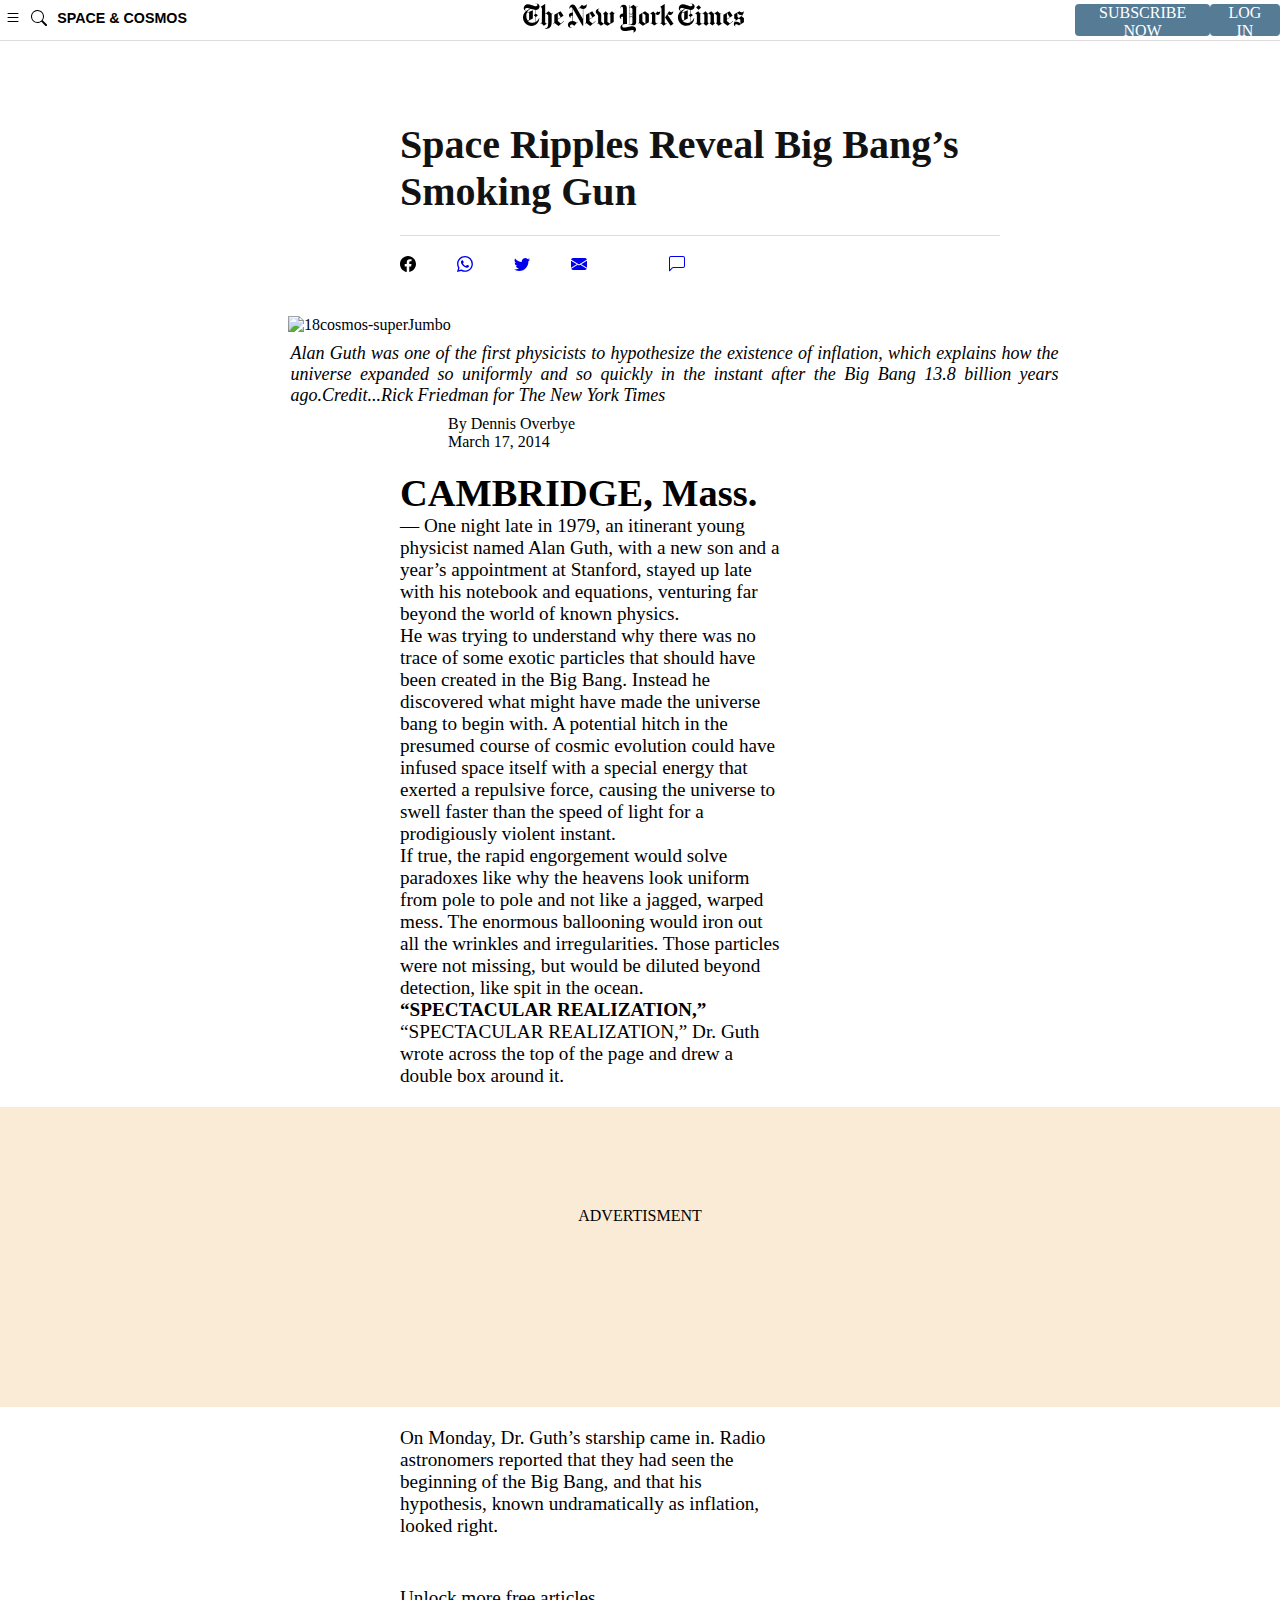
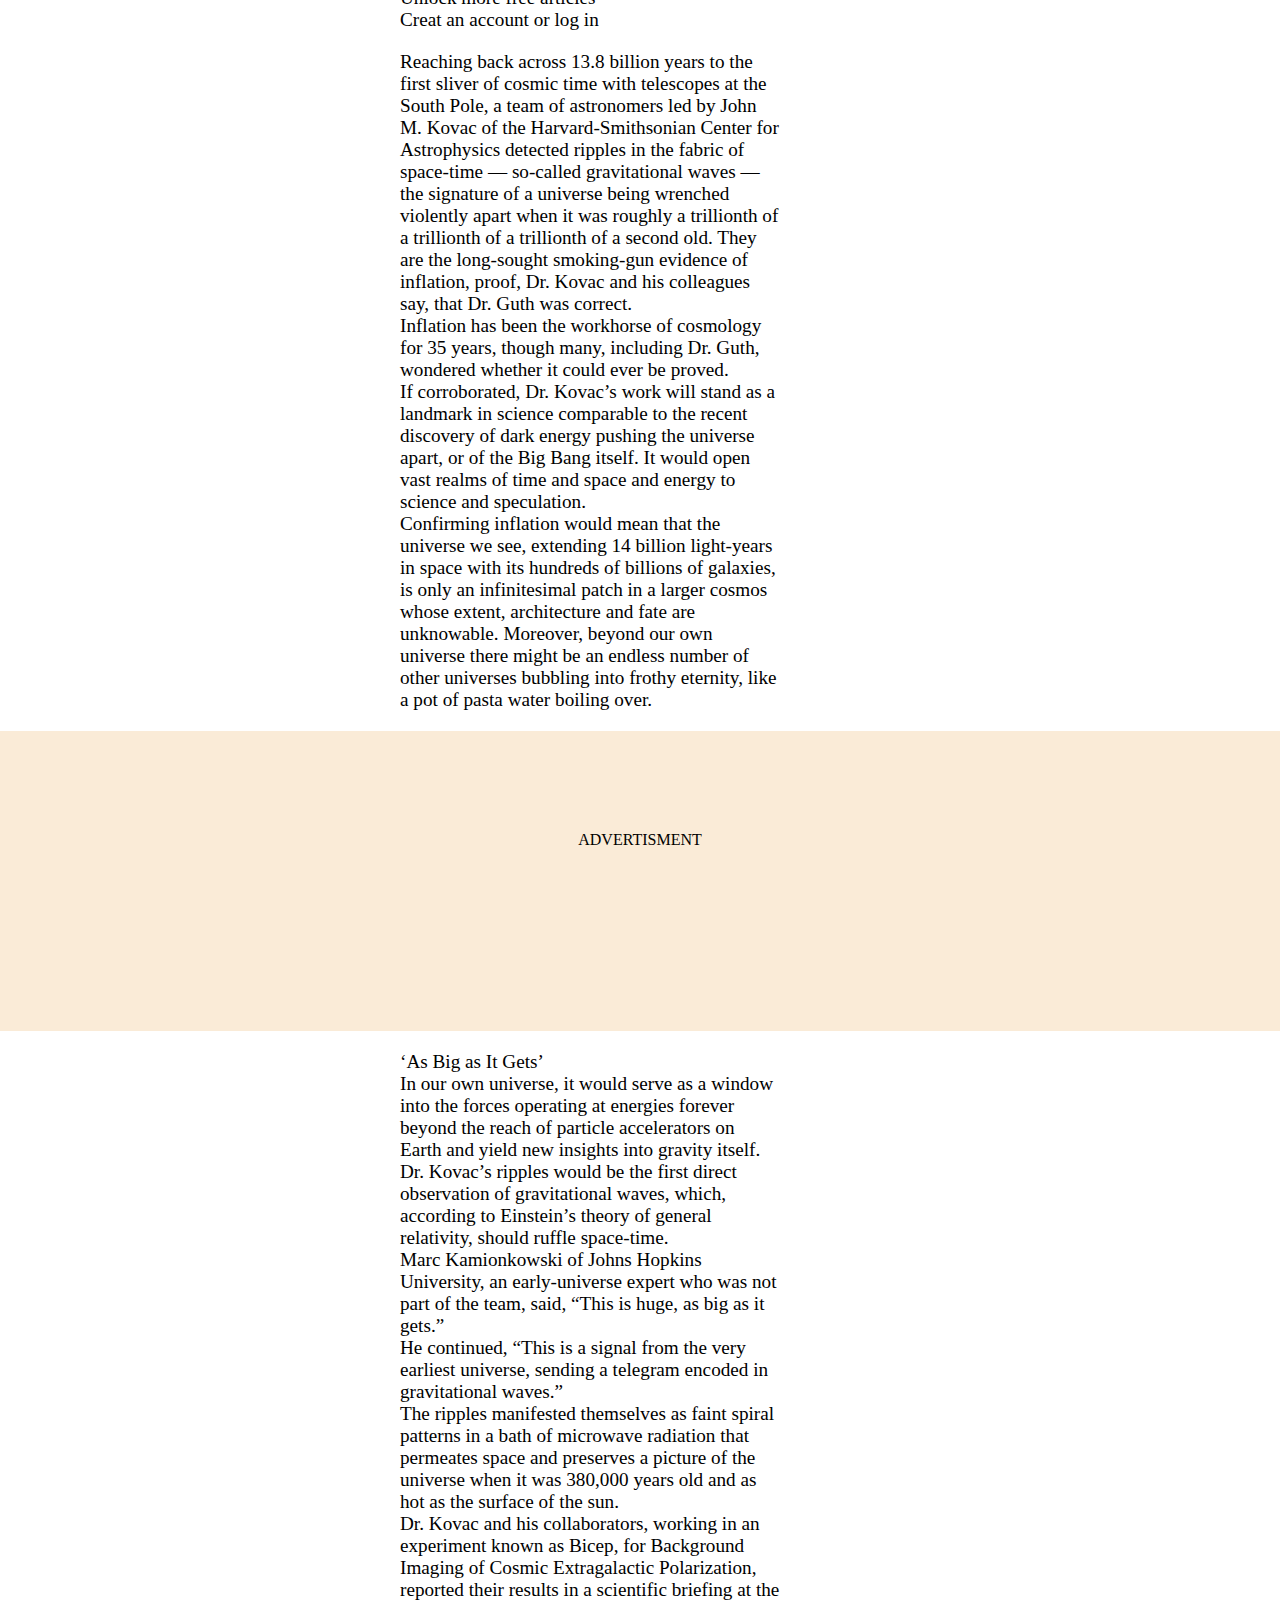
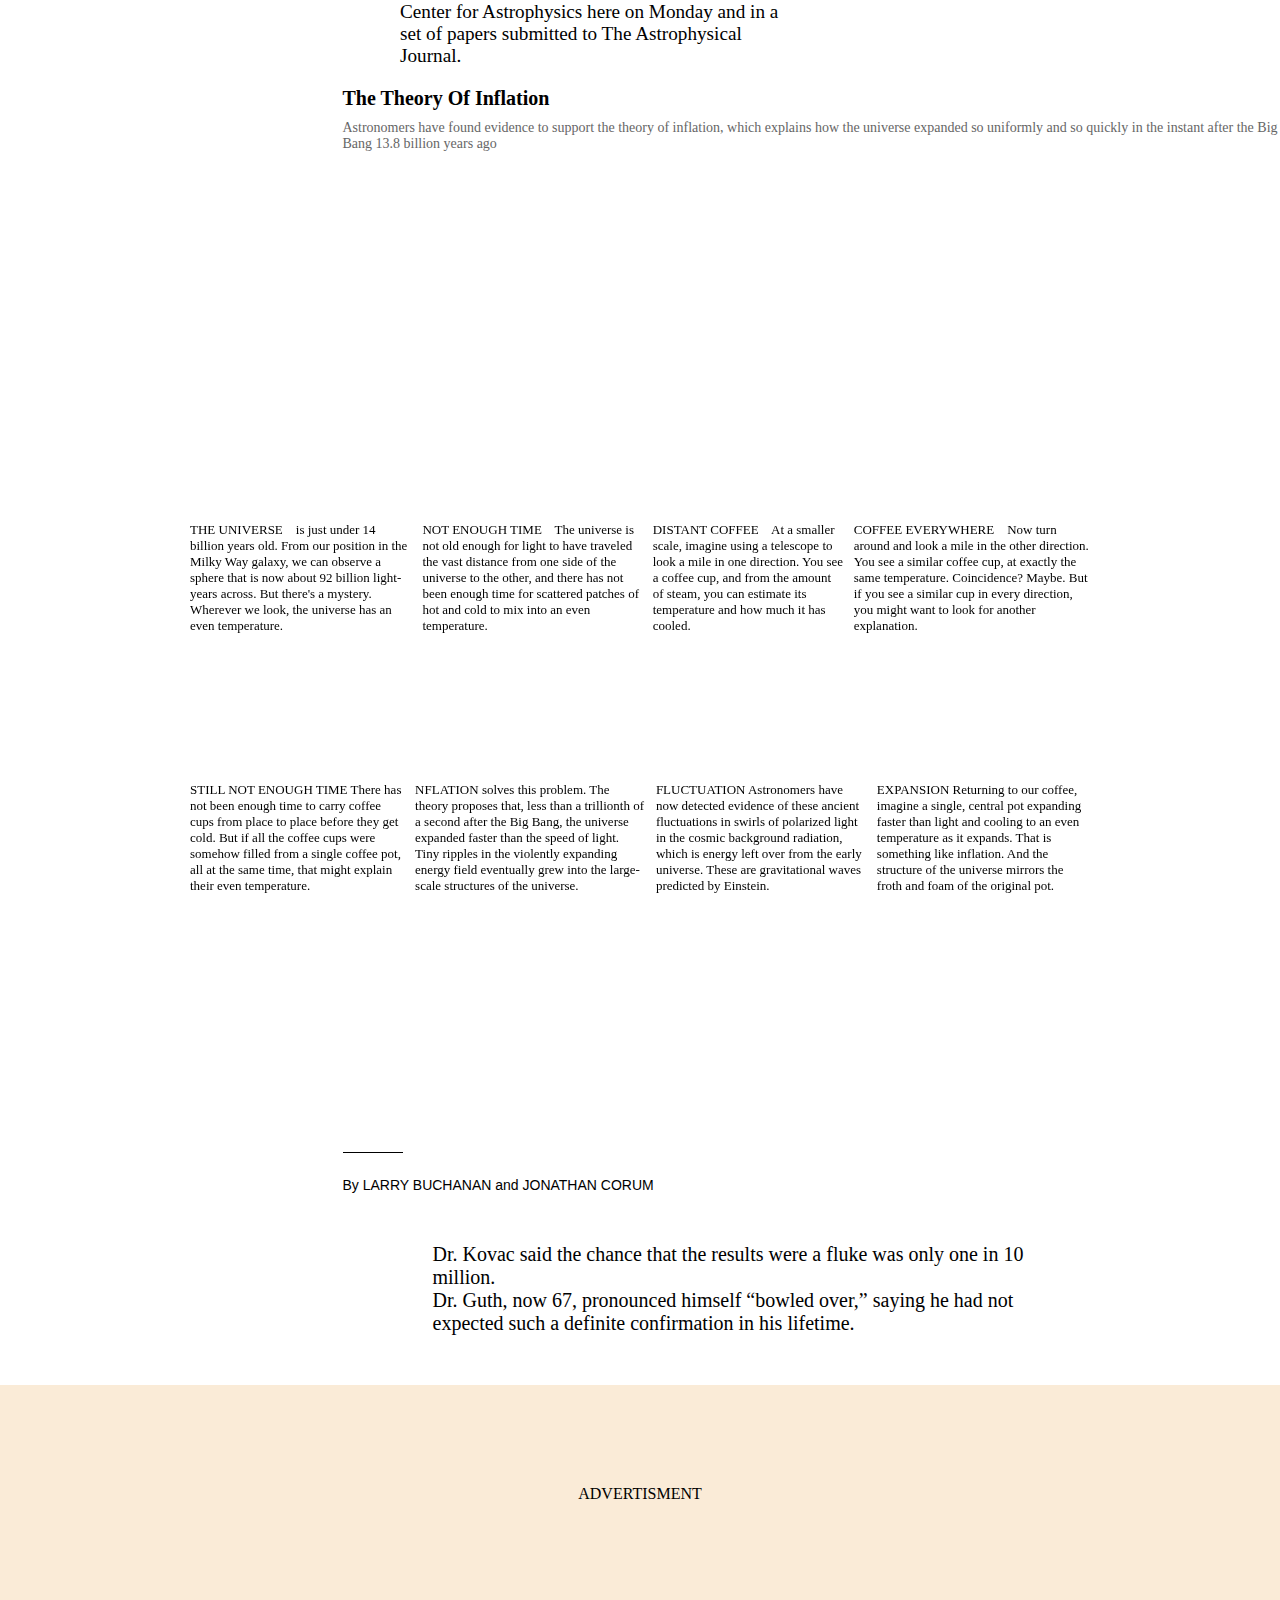
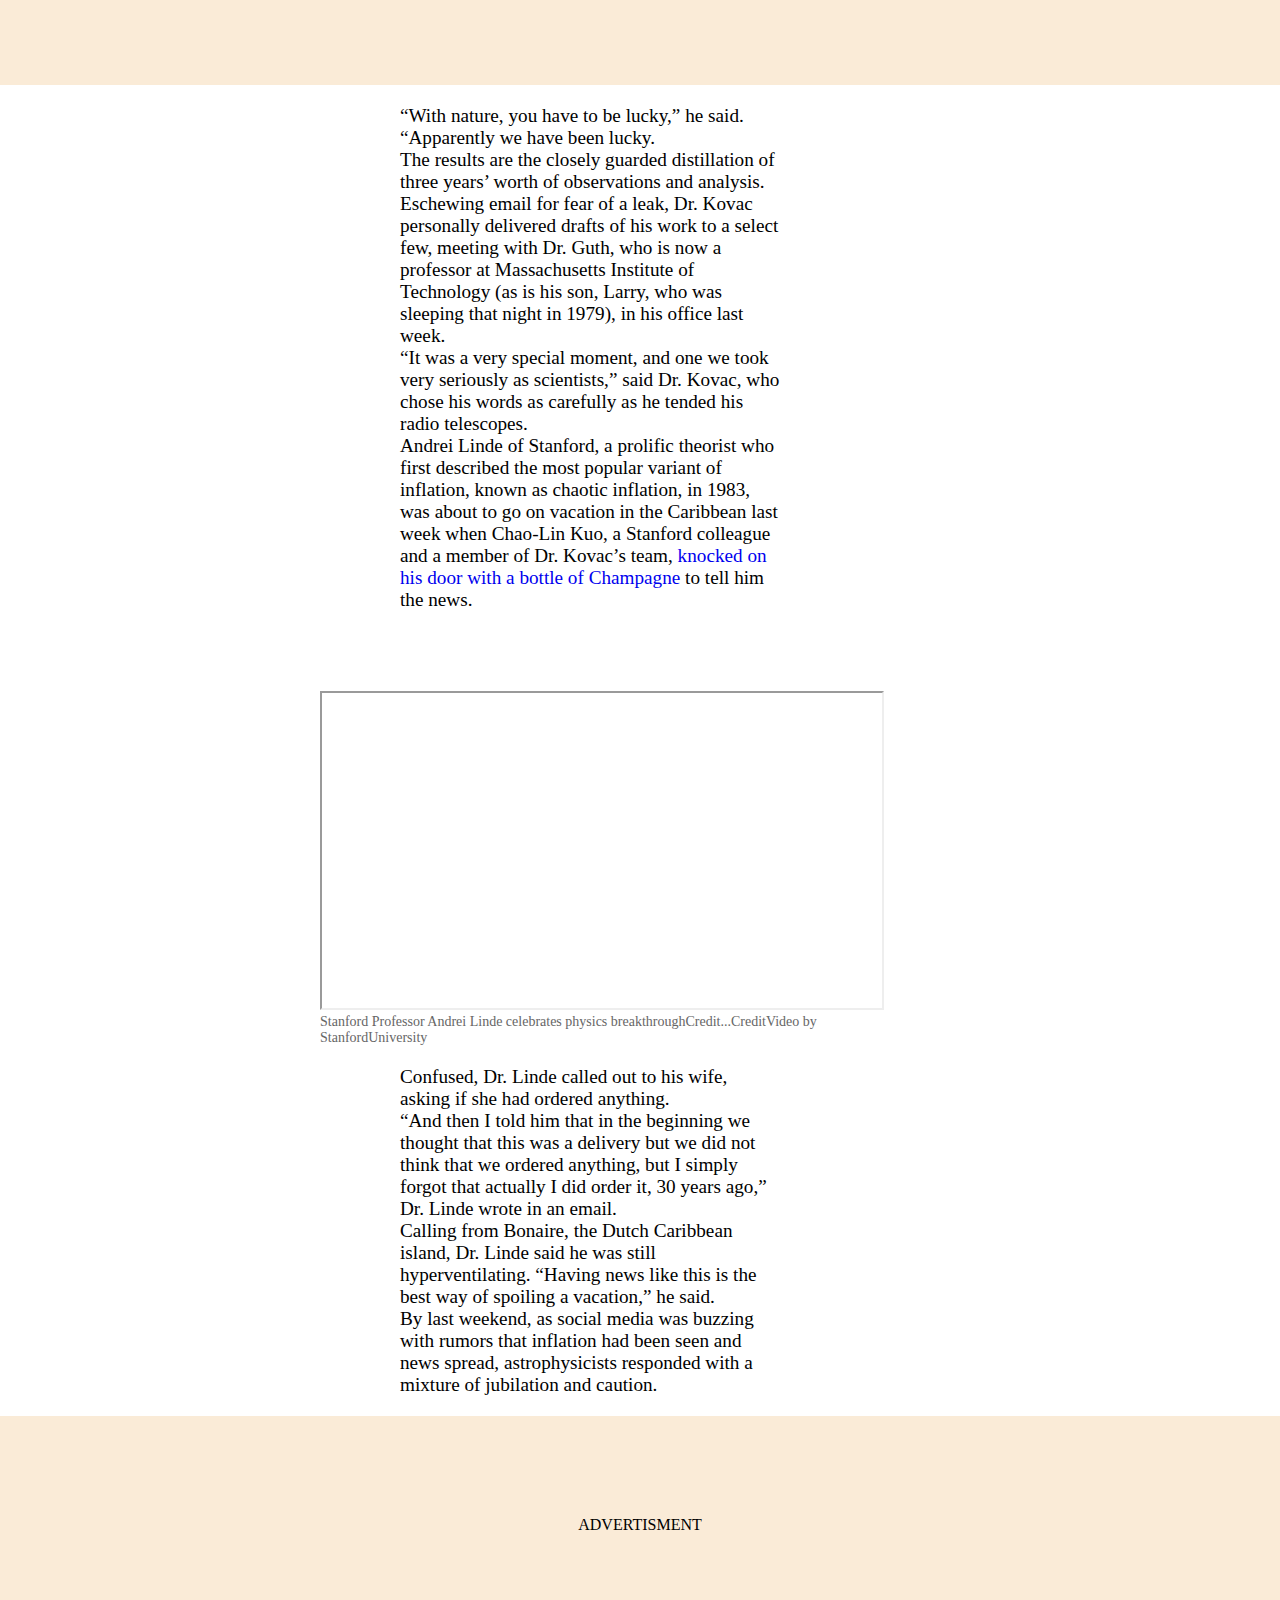
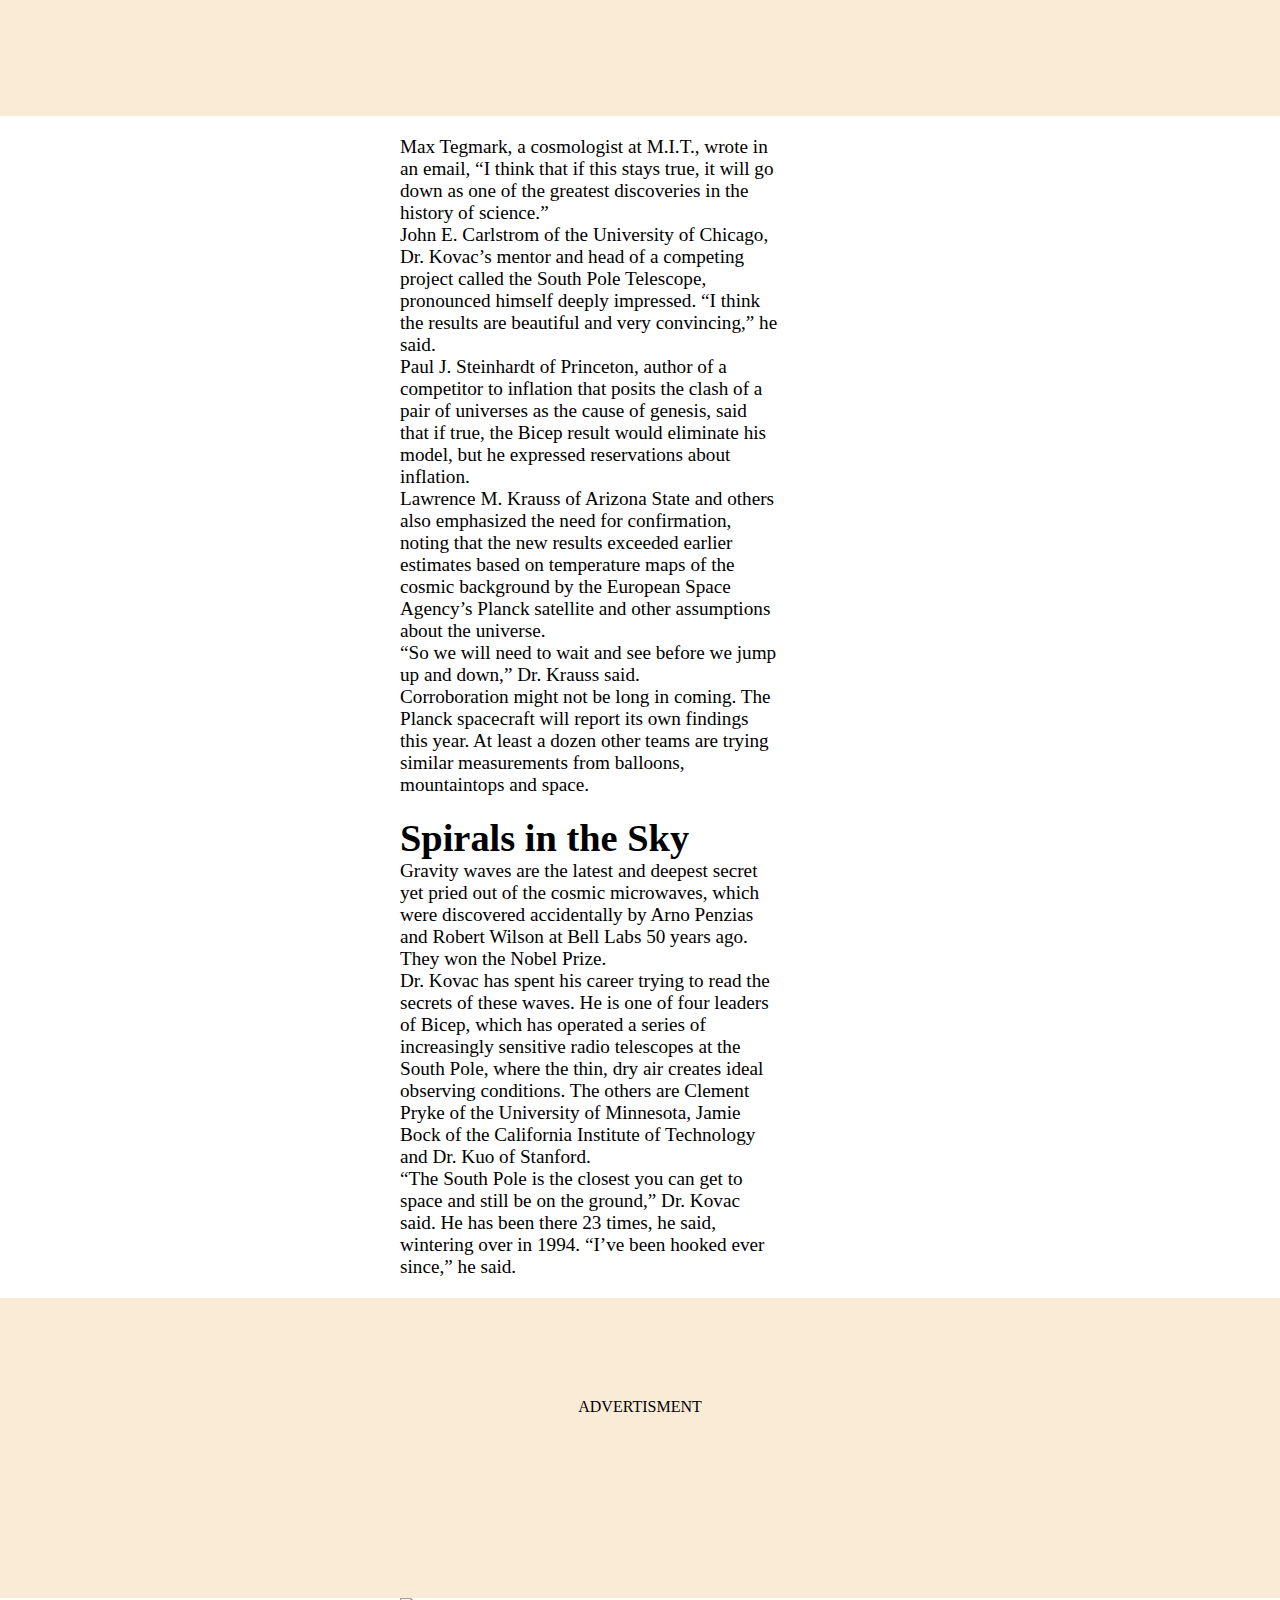
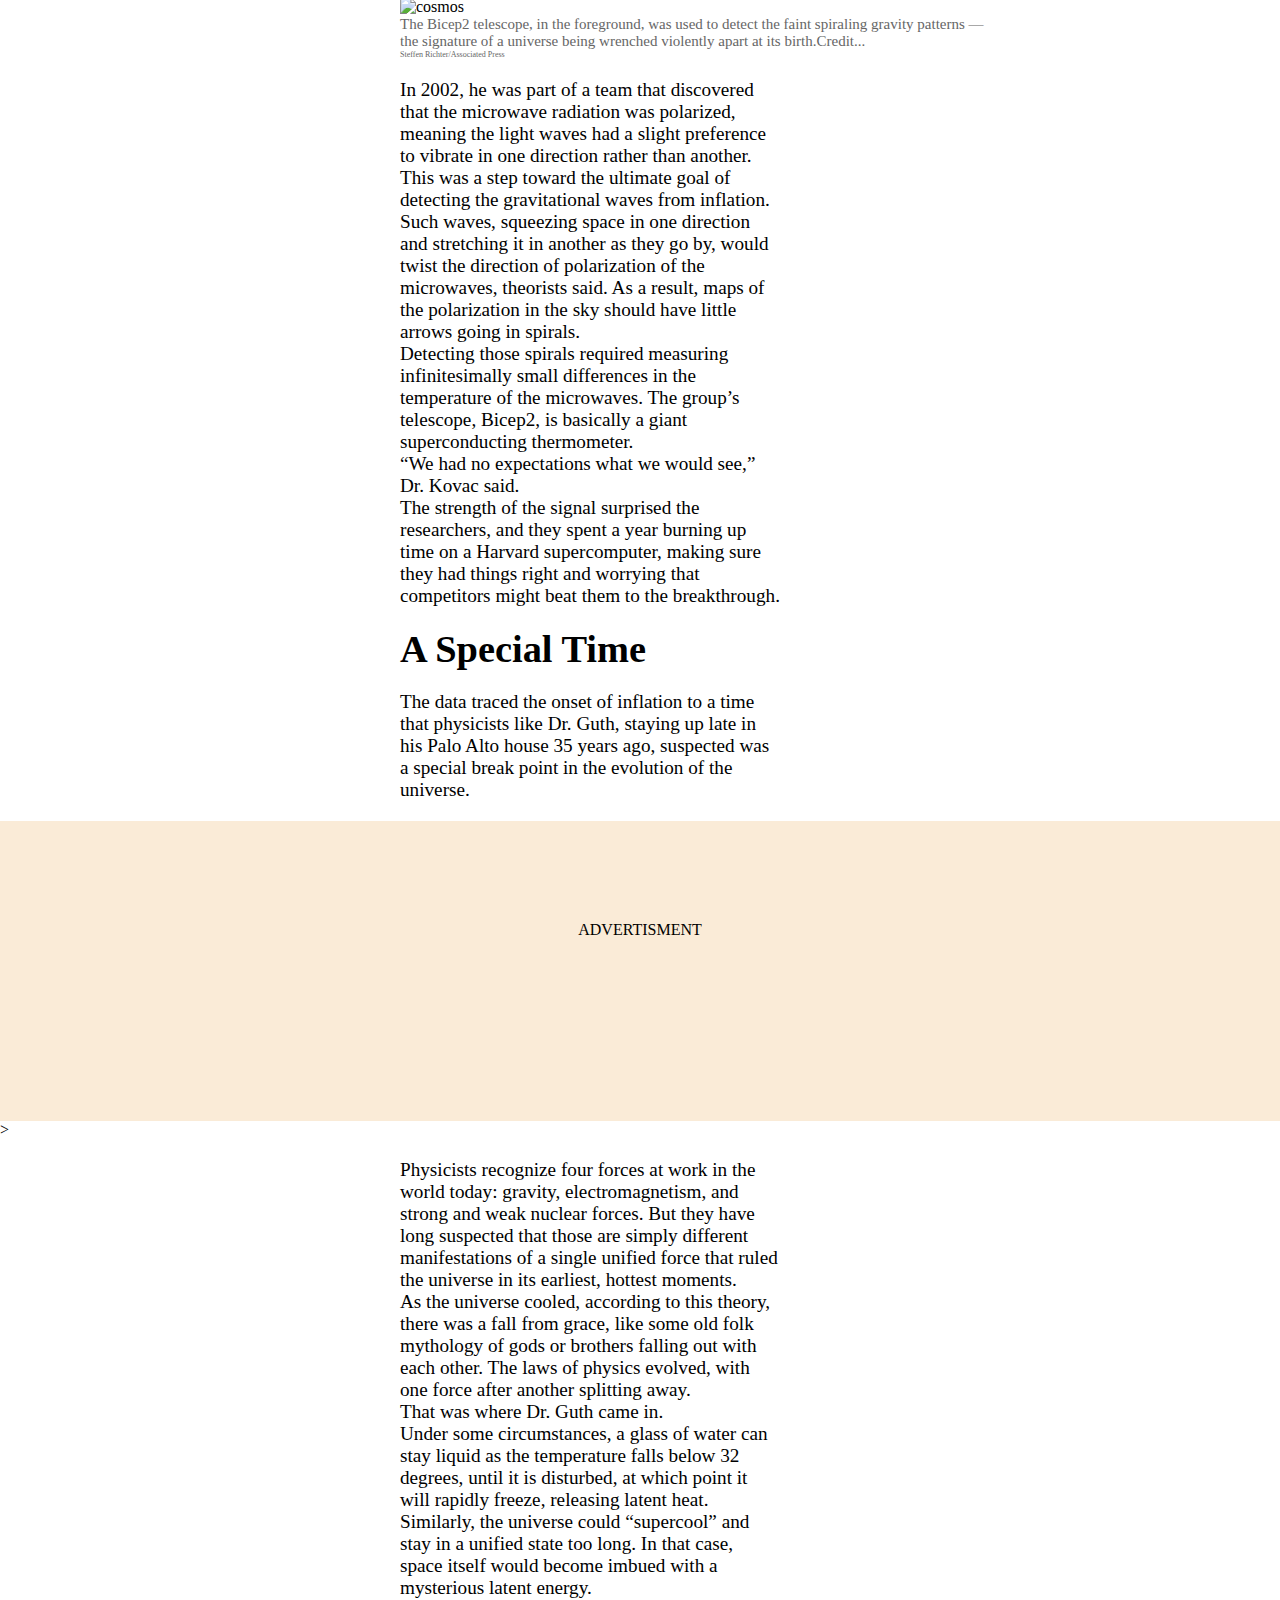
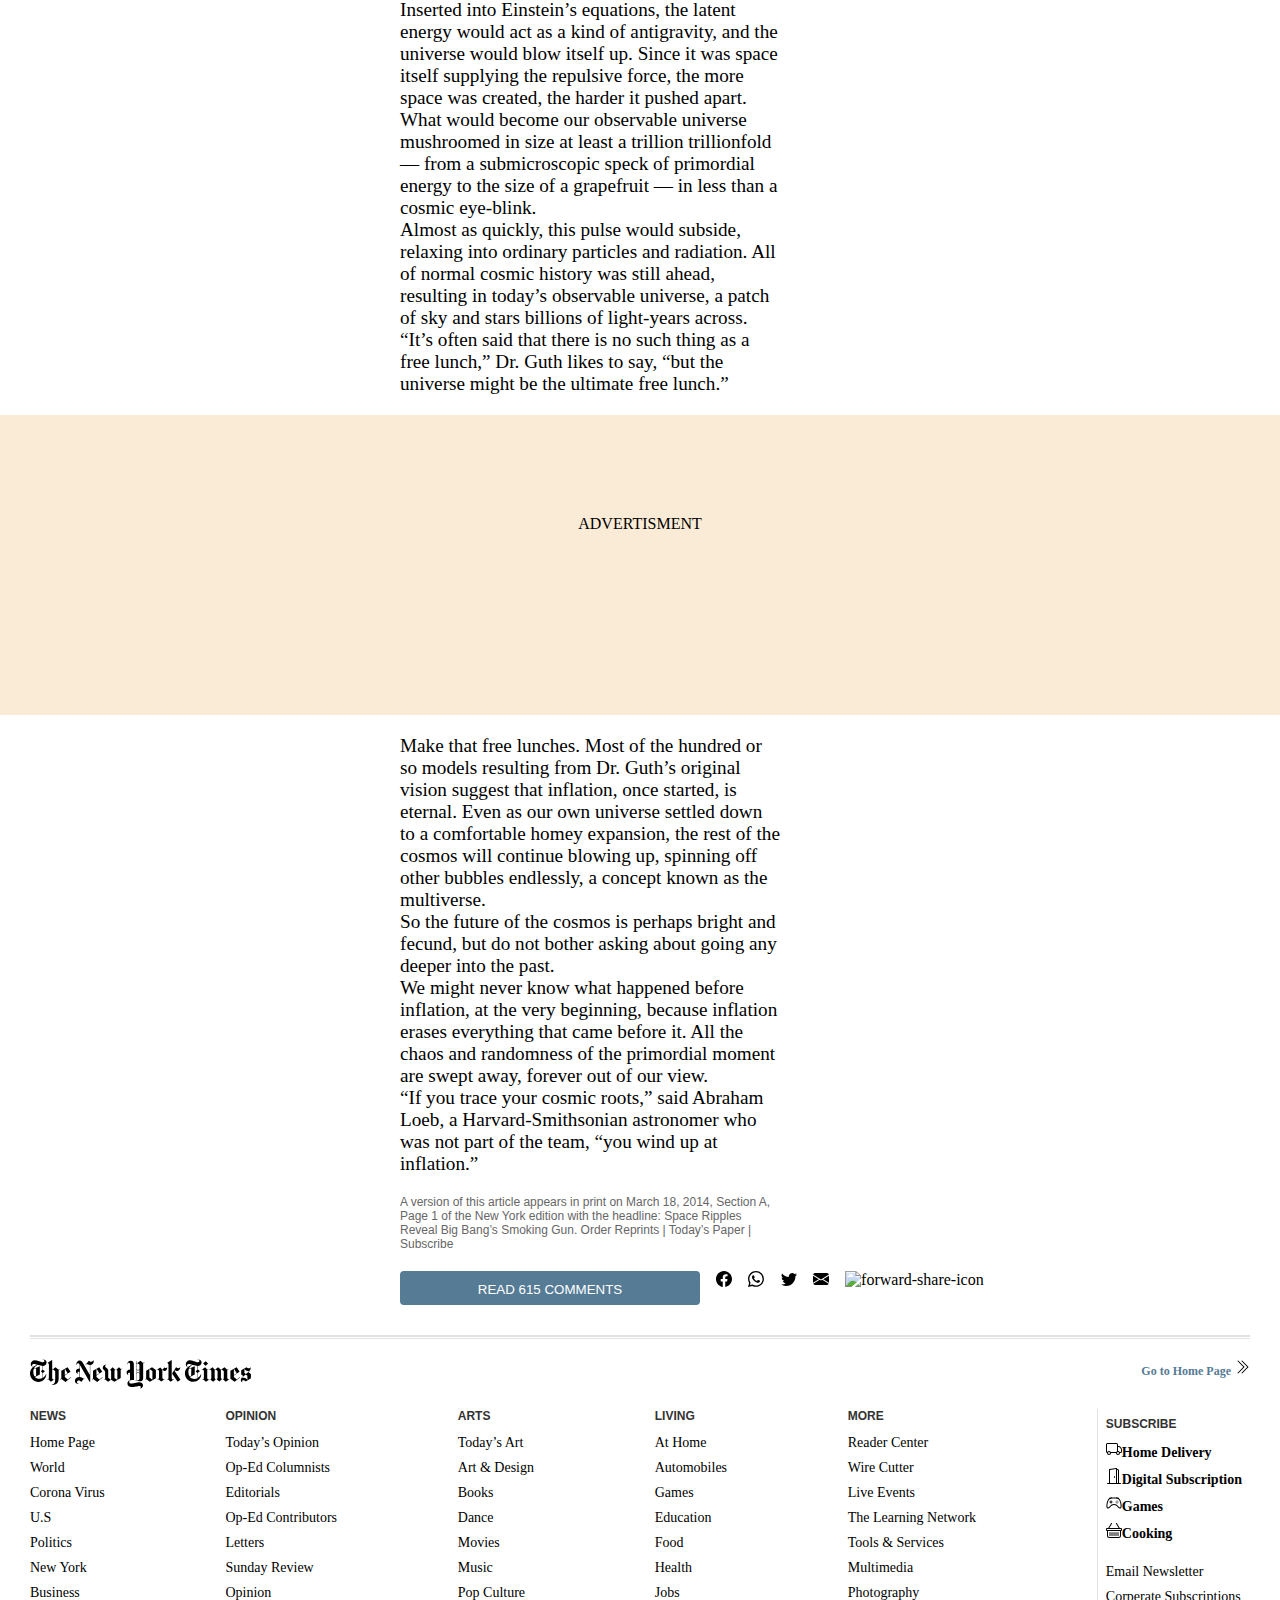
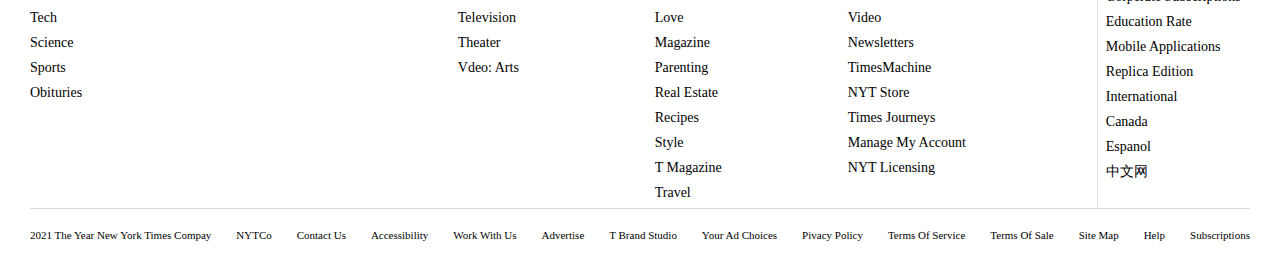
==== commit 43d88969: "reduced the size of the jumbo image" ====
--- a/index.html
+++ b/index.html
@@ -11,417 +11,913 @@
   </head>
   <body>
     
-    <Header class="flex">
-      <div class="flex">
-        <svg xmlns="http://www.w3.org/2000/svg" width="16" height="16" fill="currentColor" class="bi bi-list" viewBox="0 0 16 16">
-          <path fill-rule="evenodd" d="M2.5 11.5A.5.5 0 0 1 3 11h10a.5.5 0 0 1 0 1H3a.5.5 0 0 1-.5-.5zm0-4A.5.5 0 0 1 3 7h10a.5.5 0 0 1 0 1H3a.5.5 0 0 1-.5-.5zm0-4A.5.5 0 0 1 3 3h10a.5.5 0 0 1 0 1H3a.5.5 0 0 1-.5-.5z"/>
-        </svg>
-        <a href="" class="search"><svg xmlns="http://www.w3.org/2000/svg" width="16" height="16" fill="currentColor" class="bi bi-search" viewBox="0 0 16 16">
-          <path d="M11.742 10.344a6.5 6.5 0 1 0-1.397 1.398h-.001c.03.04.062.078.098.115l3.85 3.85a1 1 0 0 0 1.415-1.414l-3.85-3.85a1.007 1.007 0 0 0-.115-.1zM12 6.5a5.5 5.5 0 1 1-11 0 5.5 5.5 0 0 1 11 0z"/>
-        </svg></a>
-        <a class="active" href="">SPACE & COSMOS</a>
-      </div>
-        <div class="topnav">
-          <svg viewBox="0 0 184 25" fill="#000" height = "30px" class="svg">
-            <path d="M13.8 2.9c0-2-1.9-2.5-3.4-2.5v.3c.9 0 1.6.3 1.6 1 0 .4-.3 1-1.2 1-.7 0-2.2-.4-3.3-.8C6.2 1.4 5 1 4 1 2 1 .6 2.5.6 4.2c0 1.5 1.1 2 1.5 2.2l.1-.2c-.2-.2-.5-.4-.5-1 0-.4.4-1.1 1.4-1.1.9 0 2.1.4 3.7.9 1.4.4 2.9.7 3.7.8v3.1L9 10.2v.1l1.5 1.3v4.3c-.8.5-1.7.6-2.5.6-1.5 0-2.8-.4-3.9-1.6l4.1-2V6l-5 2.2C3.6 6.9 4.7 6 5.8 5.4l-.1-.3c-3 .8-5.7 3.6-5.7 7 0 4 3.3 7 7 7 4 0 6.6-3.2 6.6-6.5h-.2c-.6 1.3-1.5 2.5-2.6 3.1v-4.1l1.6-1.3v-.1l-1.6-1.3V5.8c1.5 0 3-1 3-2.9zm-8.7 11l-1.2.6c-.7-.9-1.1-2.1-1.1-3.8 0-.7 0-1.5.2-2.1l2.1-.9v6.2zm10.6 2.3l-1.3 1 .2.2.6-.5 2.2 2 3-2-.1-.2-.8.5-1-1V9.4l.8-.6 1.7 1.4v6.1c0 3.8-.8 4.4-2.5 5v.3c2.8.1 5.4-.8 5.4-5.7V9.3l.9-.7-.2-.2-.8.6-2.5-2.1L18.5 9V.8h-.2l-3.5 2.4v.2c.4.2 1 .4 1 1.5l-.1 11.3zM34 15.1L31.5 17 29 15v-1.2l4.7-3.2v-.1l-2.4-3.6-5.2 2.8v6.6l-1 .8.2.2.9-.7 3.4 2.5 4.5-3.6-.1-.4zm-5-1.7V8.5l.2-.1 2.2 3.5-2.4 1.5zM53.1 2c0-.3-.1-.6-.2-.9h-.2c-.3.8-.7 1.2-1.7 1.2-.9 0-1.5-.5-1.9-.9l-2.9 3.3.2.2 1-.9c.6.5 1.1.9 2.5 1v8.3L44 3.2c-.5-.8-1.2-1.9-2.6-1.9-1.6 0-3 1.4-2.8 3.6h.3c.1-.6.4-1.3 1.1-1.3.5 0 1 .5 1.3 1v3.3c-1.8 0-3 .8-3 2.3 0 .8.4 2 1.6 2.3v-.2c-.2-.2-.3-.4-.3-.7 0-.5.4-.9 1.1-.9h.5v4.2c-2.1 0-3.8 1.2-3.8 3.2 0 1.9 1.6 2.8 3.4 2.7v-.2c-1.1-.1-1.6-.6-1.6-1.3 0-.9.6-1.3 1.4-1.3.8 0 1.5.5 2 1.1l2.9-3.2-.2-.2-.7.8c-1.1-1-1.7-1.3-3-1.5V5l8 14h.6V5c1.5-.1 2.9-1.3 2.9-3zm7.3 13.1L57.9 17l-2.5-2v-1.2l4.7-3.2v-.1l-2.4-3.6-5.2 2.8v6.6l-1 .8.2.2.9-.7 3.4 2.5 4.5-3.6-.1-.4zm-5-1.7V8.5l.2-.1 2.2 3.5-2.4 1.5zM76.7 8l-.7.5-1.9-1.6-2.2 2 .9.9v7.5l-2.4-1.5V9.6l.8-.5-2.3-2.2-2.2 2 .9.9V17l-.3.2-2.1-1.5v-6c0-1.4-.7-1.8-1.5-2.3-.7-.5-1.1-.8-1.1-1.5 0-.6.6-.9.9-1.1v-.2c-.8 0-2.9.8-2.9 2.7 0 1 .5 1.4 1 1.9s1 .9 1 1.8v5.8l-1.1.8.2.2 1-.8 2.3 2 2.5-1.7 2.8 1.7 5.3-3.1V9.2l1.3-1-.2-.2zm18.6-5.5l-1 .9-2.2-2-3.3 2.4V1.6h-.3l.1 16.2c-.3 0-1.2-.2-1.9-.4l-.2-13.5c0-1-.7-2.4-2.5-2.4s-3 1.4-3 2.8h.3c.1-.6.4-1.1 1-1.1s1.1.4 1.1 1.7v3.9c-1.8.1-2.9 1.1-2.9 2.4 0 .8.4 2 1.6 2V13c-.4-.2-.5-.5-.5-.7 0-.6.5-.8 1.3-.8h.4v6.2c-1.5.5-2.1 1.6-2.1 2.8 0 1.7 1.3 2.9 3.3 2.9 1.4 0 2.6-.2 3.8-.5 1-.2 2.3-.5 2.9-.5.8 0 1.1.4 1.1.9 0 .7-.3 1-.7 1.1v.2c1.6-.3 2.6-1.3 2.6-2.8s-1.5-2.4-3.1-2.4c-.8 0-2.5.3-3.7.5-1.4.3-2.8.5-3.2.5-.7 0-1.5-.3-1.5-1.3 0-.8.7-1.5 2.4-1.5.9 0 2 .1 3.1.4 1.2.3 2.3.6 3.3.6 1.5 0 2.8-.5 2.8-2.6V3.7l1.2-1-.2-.2zm-4.1 6.1c-.3.3-.7.6-1.2.6s-1-.3-1.2-.6V4.2l1-.7 1.4 1.3v3.8zm0 3c-.2-.2-.7-.5-1.2-.5s-1 .3-1.2.5V9c.2.2.7.5 1.2.5s1-.3 1.2-.5v2.6zm0 4.7c0 .8-.5 1.6-1.6 1.6h-.8V12c.2-.2.7-.5 1.2-.5s.9.3 1.2.5v4.3zm13.7-7.1l-3.2-2.3-4.9 2.8v6.5l-1 .8.1.2.8-.6 3.2 2.4 5-3V9.2zm-5.4 6.3V8.3l2.5 1.8v7.1l-2.5-1.7zm14.9-8.4h-.2c-.3.2-.6.4-.9.4-.4 0-.9-.2-1.1-.5h-.2l-1.7 1.9-1.7-1.9-3 2 .1.2.8-.5 1 1.1v6.3l-1.3 1 .2.2.6-.5 2.4 2 3.1-2.1-.1-.2-.9.5-1.2-1V9c.5.5 1.1 1 1.8 1 1.4.1 2.2-1.3 2.3-2.9zm12 9.6L123 19l-4.6-7 3.3-5.1h.2c.4.4 1 .8 1.7.8s1.2-.4 1.5-.8h.2c-.1 2-1.5 3.2-2.5 3.2s-1.5-.5-2.1-.8l-.3.5 5 7.4 1-.6v.1zm-11-.5l-1.3 1 .2.2.6-.5 2.2 2 3-2-.2-.2-.8.5-1-1V.8h-.1l-3.6 2.4v.2c.4.2 1 .3 1 1.5v11.3zM143 2.9c0-2-1.9-2.5-3.4-2.5v.3c.9 0 1.6.3 1.6 1 0 .4-.3 1-1.2 1-.7 0-2.2-.4-3.3-.8-1.3-.4-2.5-.8-3.5-.8-2 0-3.4 1.5-3.4 3.2 0 1.5 1.1 2 1.5 2.2l.1-.2c-.3-.2-.6-.4-.6-1 0-.4.4-1.1 1.4-1.1.9 0 2.1.4 3.7.9 1.4.4 2.9.7 3.7.8V9l-1.5 1.3v.1l1.5 1.3V16c-.8.5-1.7.6-2.5.6-1.5 0-2.8-.4-3.9-1.6l4.1-2V6l-5 2.2c.5-1.3 1.6-2.2 2.6-2.9l-.1-.2c-3 .8-5.7 3.5-5.7 6.9 0 4 3.3 7 7 7 4 0 6.6-3.2 6.6-6.5h-.2c-.6 1.3-1.5 2.5-2.6 3.1v-4.1l1.6-1.3v-.1L140 8.8v-3c1.5 0 3-1 3-2.9zm-8.7 11l-1.2.6c-.7-.9-1.1-2.1-1.1-3.8 0-.7.1-1.5.3-2.1l2.1-.9-.1 6.2zm12.2-12h-.1l-2 1.7v.1l1.7 1.9h.2l2-1.7v-.1l-1.8-1.9zm3 14.8l-.8.5-1-1V9.3l1-.7-.2-.2-.7.6-1.8-2.1-2.9 2 .2.3.7-.5.9 1.1v6.5l-1.3 1 .1.2.7-.5 2.2 2 3-2-.1-.3zm16.7-.1l-.7.5-1.1-1V9.3l1-.8-.2-.2-.8.7-2.3-2.1-3 2.1-2.3-2.1L154 9l-1.8-2.1-2.9 2 .1.3.7-.5 1 1.1v6.5l-.8.8 2.3 1.9 2.2-2-.9-.9V9.3l.9-.6 1.5 1.4v6l-.8.8 2.3 1.9 2.2-2-.9-.9V9.3l.8-.5 1.6 1.4v6l-.7.7 2.3 2.1 3.1-2.1v-.3zm8.7-1.5l-2.5 1.9-2.5-2v-1.2l4.7-3.2v-.1l-2.4-3.6-5.2 2.8v6.8l3.5 2.5 4.5-3.6-.1-.3zm-5-1.7V8.5l.2-.1 2.2 3.5-2.4 1.5zm14.1-.9l-1.9-1.5c1.3-1.1 1.8-2.6 1.8-3.6v-.6h-.2c-.2.5-.6 1-1.4 1-.8 0-1.3-.4-1.8-1L176 9.3v3.6l1.7 1.3c-1.7 1.5-2 2.5-2 3.3 0 1 .5 1.7 1.3 2l.1-.2c-.2-.2-.4-.3-.4-.8 0-.3.4-.8 1.2-.8 1 0 1.6.7 1.9 1l4.3-2.6v-3.6h-.1zm-1.1-3c-.7 1.2-2.2 2.4-3.1 3l-1.1-.9V8.1c.4 1 1.5 1.8 2.6 1.8.7 0 1.1-.1 1.6-.4zm-1.7 8c-.5-1.1-1.7-1.9-2.9-1.9-.3 0-1.1 0-1.9.5.5-.8 1.8-2.2 3.5-3.2l1.2 1 .1 3.6z"></path>
-          </svg>
-        </div>
-        <div class="flex sub-log">
-          <a class="btn" href="">SUBSCRIBE NOW</a>
-          <a  href="" class="btn">LOG IN</a>
-      </div> 
-    </Header>
-     <main>
-        <section>
-          <h1 class="ripple">Space Ripples Reveal Big Bang’s Smoking Gun</h1>
-          <div class="icon-container">
-            <div class="icon-cont">
-              <div class="facebook-icon">
-                <a href=""><svg xmlns="http://www.w3.org/2000/svg" width="16" height="16" fill="currentColor" class="bi bi-facebook" viewBox="0 0 16 16">
-                  <path d="M16 8.049c0-4.446-3.582-8.05-8-8.05C3.58 0-.002 3.603-.002 8.05c0 4.017 2.926 7.347 6.75 7.951v-5.625h-2.03V8.05H6.75V6.275c0-2.017 1.195-3.131 3.022-3.131.876 0 1.791.157 1.791.157v1.98h-1.009c-.993 0-1.303.621-1.303 1.258v1.51h2.218l-.354 2.326H9.25V16c3.824-.604 6.75-3.934 6.75-7.951z"/>
-                </svg></a>
-              </div>
-                <div class="whatsapp-icon"><a href="#"><svg xmlns="http://www.w3.org/2000/svg" width="16" height="16" fill="currentColor" class="bi bi-whatsapp" viewBox="0 0 16 16">
-                <path d="M13.601 2.326A7.854 7.854 0 0 0 7.994 0C3.627 0 .068 3.558.064 7.926c0 1.399.366 2.76 1.057 3.965L0 16l4.204-1.102a7.933 7.933 0 0 0 3.79.965h.004c4.368 0 7.926-3.558 7.93-7.93A7.898 7.898 0 0 0 13.6 2.326zM7.994 14.521a6.573 6.573 0 0 1-3.356-.92l-.24-.144-2.494.654.666-2.433-.156-.251a6.56 6.56 0 0 1-1.007-3.505c0-3.626 2.957-6.584 6.591-6.584a6.56 6.56 0 0 1 4.66 1.931 6.557 6.557 0 0 1 1.928 4.66c-.004 3.639-2.961 6.592-6.592 6.592zm3.615-4.934c-.197-.099-1.17-.578-1.353-.646-.182-.065-.315-.099-.445.099-.133.197-.513.646-.627.775-.114.133-.232.148-.43.05-.197-.1-.836-.308-1.592-.985-.59-.525-.985-1.175-1.103-1.372-.114-.198-.011-.304.088-.403.087-.088.197-.232.296-.346.1-.114.133-.198.198-.33.065-.134.034-.248-.015-.347-.05-.099-.445-1.076-.612-1.47-.16-.389-.323-.335-.445-.34-.114-.007-.247-.007-.38-.007a.729.729 0 0 0-.529.247c-.182.198-.691.677-.691 1.654 0 .977.71 1.916.81 2.049.098.133 1.394 2.132 3.383 2.992.47.205.84.326 1.129.418.475.152.904.129 1.246.08.38-.058 1.171-.48 1.338-.943.164-.464.164-.86.114-.943-.049-.084-.182-.133-.38-.232z"/>
-              </svg></a></div>
-              <div class="twitter-icon"><a href="#"><svg xmlns="http://www.w3.org/2000/svg" width="16" height="16" fill="currentColor" class="bi bi-twitter" viewBox="0 0 16 16">
-                <path d="M5.026 15c6.038 0 9.341-5.003 9.341-9.334 0-.14 0-.282-.006-.422A6.685 6.685 0 0 0 16 3.542a6.658 6.658 0 0 1-1.889.518 3.301 3.301 0 0 0 1.447-1.817 6.533 6.533 0 0 1-2.087.793A3.286 3.286 0 0 0 7.875 6.03a9.325 9.325 0 0 1-6.767-3.429 3.289 3.289 0 0 0 1.018 4.382A3.323 3.323 0 0 1 .64 6.575v.045a3.288 3.288 0 0 0 2.632 3.218 3.203 3.203 0 0 1-.865.115 3.23 3.23 0 0 1-.614-.057 3.283 3.283 0 0 0 3.067 2.277A6.588 6.588 0 0 1 .78 13.58a6.32 6.32 0 0 1-.78-.045A9.344 9.344 0 0 0 5.026 15z"/>
-              </svg></a></div>
-              <div class="email-icon"><a href="#"><svg xmlns="http://www.w3.org/2000/svg" width="16" height="16" fill="currentColor" class="bi bi-envelope-fill" viewBox="0 0 16 16">
-                <path d="M.05 3.555A2 2 0 0 1 2 2h12a2 2 0 0 1 1.95 1.555L8 8.414.05 3.555zM0 4.697v7.104l5.803-3.558L0 4.697zM6.761 8.83l-6.57 4.027A2 2 0 0 0 2 14h12a2 2 0 0 0 1.808-1.144l-6.57-4.027L8 9.586l-1.239-.757zm3.436-.586L16 11.801V4.697l-5.803 3.546z"/>
-              </svg></a></div>
-              <div class="share-icon"><a href="#"><svg xmlns="http://www.w3.org/2000/svg" width="16" height="16" fill="currentColor" class="bi bi-share" viewBox="0 0 16 16">
-                <path d="M13.5 1a1.5 1.5 0 1 0 0 3 1.5 1.5 0 0 0 0-3zM11 2.5a2.5 2.5 0 1 1 .603 1.628l-6.718 3.12a2.499 2.499 0 0 1 0 1.504l6.718 3.12a2.5 2.5 0 1 1-.488.876l-6.718-3.12a2.5 2.5 0 1 1 0-3.256l6.718-3.12A2.5 2.5 0 0 1 11 2.5zm-8.5 4a1.5 1.5 0 1 0 0 3 1.5 1.5 0 0 0 0-3zm11 5.5a1.5 1.5 0 1 0 0 3 1.5 1.5 0 0 0 0-3z"/>
-              </svg></a></div>
-              <div class="bookmark-icon"><a href="#"><svg xmlns="http://www.w3.org/2000/svg" width="16" height="16" fill="currentColor" class="bi bi-bookmark" viewBox="0 0 16 16">
-                <path d="M2 2a2 2 0 0 1 2-2h8a2 2 0 0 1 2 2v13.5a.5.5 0 0 1-.777.416L8 13.101l-5.223 2.815A.5.5 0 0 1 2 15.5V2zm2-1a1 1 0 0 0-1 1v12.566l4.723-2.482a.5.5 0 0 1 .554 0L13 14.566V2a1 1 0 0 0-1-1H4z"/>
-              </svg></a></div>
-              <div class="comment-icon"><a href="#"><svg xmlns="http://www.w3.org/2000/svg" width="16" height="16" fill="currentColor" class="bi bi-chat-left" viewBox="0 0 16 16">
-                <path d="M14 1a1 1 0 0 1 1 1v8a1 1 0 0 1-1 1H4.414A2 2 0 0 0 3 11.586l-2 2V2a1 1 0 0 1 1-1h12zM2 0a2 2 0 0 0-2 2v12.793a.5.5 0 0 0 .854.353l2.853-2.853A1 1 0 0 1 4.414 12H14a2 2 0 0 0 2-2V2a2 2 0 0 0-2-2H2z"/>
-              </svg></a></div>
+    <header class="flexx">
+			<div class="lefty">
+				<svg
+					xmlns="http://www.w3.org/2000/svg"
+					width="16"
+					height="16"
+					fill="currentColor"
+					class="bi bi-list"
+					viewBox="0 0 16 16"
+				>
+					<path
+						fill-rule="evenodd"
+						d="M2.5 11.5A.5.5 0 0 1 3 11h10a.5.5 0 0 1 0 1H3a.5.5 0 0 1-.5-.5zm0-4A.5.5 0 0 1 3 7h10a.5.5 0 0 1 0 1H3a.5.5 0 0 1-.5-.5zm0-4A.5.5 0 0 1 3 3h10a.5.5 0 0 1 0 1H3a.5.5 0 0 1-.5-.5z"
+					/>
+				</svg>
+				<a href="" class="search"
+					><svg
+						xmlns="http://www.w3.org/2000/svg"
+						width="16"
+						height="16"
+						fill="currentColor"
+						class="bi bi-search"
+						viewBox="0 0 16 16"
+					>
+						<path
+							d="M11.742 10.344a6.5 6.5 0 1 0-1.397 1.398h-.001c.03.04.062.078.098.115l3.85 3.85a1 1 0 0 0 1.415-1.414l-3.85-3.85a1.007 1.007 0 0 0-.115-.1zM12 6.5a5.5 5.5 0 1 1-11 0 5.5 5.5 0 0 1 11 0z"
+						/></svg
+				></a>
+				<a class="active" href="">SPACE & COSMOS</a>
+			</div>
+			<div class="topnav">
+				<svg viewBox="0 0 184 25" fill="#000" height="30px" class="svg">
+					<path
+						d="M13.8 2.9c0-2-1.9-2.5-3.4-2.5v.3c.9 0 1.6.3 1.6 1 0 .4-.3 1-1.2 1-.7 0-2.2-.4-3.3-.8C6.2 1.4 5 1 4 1 2 1 .6 2.5.6 4.2c0 1.5 1.1 2 1.5 2.2l.1-.2c-.2-.2-.5-.4-.5-1 0-.4.4-1.1 1.4-1.1.9 0 2.1.4 3.7.9 1.4.4 2.9.7 3.7.8v3.1L9 10.2v.1l1.5 1.3v4.3c-.8.5-1.7.6-2.5.6-1.5 0-2.8-.4-3.9-1.6l4.1-2V6l-5 2.2C3.6 6.9 4.7 6 5.8 5.4l-.1-.3c-3 .8-5.7 3.6-5.7 7 0 4 3.3 7 7 7 4 0 6.6-3.2 6.6-6.5h-.2c-.6 1.3-1.5 2.5-2.6 3.1v-4.1l1.6-1.3v-.1l-1.6-1.3V5.8c1.5 0 3-1 3-2.9zm-8.7 11l-1.2.6c-.7-.9-1.1-2.1-1.1-3.8 0-.7 0-1.5.2-2.1l2.1-.9v6.2zm10.6 2.3l-1.3 1 .2.2.6-.5 2.2 2 3-2-.1-.2-.8.5-1-1V9.4l.8-.6 1.7 1.4v6.1c0 3.8-.8 4.4-2.5 5v.3c2.8.1 5.4-.8 5.4-5.7V9.3l.9-.7-.2-.2-.8.6-2.5-2.1L18.5 9V.8h-.2l-3.5 2.4v.2c.4.2 1 .4 1 1.5l-.1 11.3zM34 15.1L31.5 17 29 15v-1.2l4.7-3.2v-.1l-2.4-3.6-5.2 2.8v6.6l-1 .8.2.2.9-.7 3.4 2.5 4.5-3.6-.1-.4zm-5-1.7V8.5l.2-.1 2.2 3.5-2.4 1.5zM53.1 2c0-.3-.1-.6-.2-.9h-.2c-.3.8-.7 1.2-1.7 1.2-.9 0-1.5-.5-1.9-.9l-2.9 3.3.2.2 1-.9c.6.5 1.1.9 2.5 1v8.3L44 3.2c-.5-.8-1.2-1.9-2.6-1.9-1.6 0-3 1.4-2.8 3.6h.3c.1-.6.4-1.3 1.1-1.3.5 0 1 .5 1.3 1v3.3c-1.8 0-3 .8-3 2.3 0 .8.4 2 1.6 2.3v-.2c-.2-.2-.3-.4-.3-.7 0-.5.4-.9 1.1-.9h.5v4.2c-2.1 0-3.8 1.2-3.8 3.2 0 1.9 1.6 2.8 3.4 2.7v-.2c-1.1-.1-1.6-.6-1.6-1.3 0-.9.6-1.3 1.4-1.3.8 0 1.5.5 2 1.1l2.9-3.2-.2-.2-.7.8c-1.1-1-1.7-1.3-3-1.5V5l8 14h.6V5c1.5-.1 2.9-1.3 2.9-3zm7.3 13.1L57.9 17l-2.5-2v-1.2l4.7-3.2v-.1l-2.4-3.6-5.2 2.8v6.6l-1 .8.2.2.9-.7 3.4 2.5 4.5-3.6-.1-.4zm-5-1.7V8.5l.2-.1 2.2 3.5-2.4 1.5zM76.7 8l-.7.5-1.9-1.6-2.2 2 .9.9v7.5l-2.4-1.5V9.6l.8-.5-2.3-2.2-2.2 2 .9.9V17l-.3.2-2.1-1.5v-6c0-1.4-.7-1.8-1.5-2.3-.7-.5-1.1-.8-1.1-1.5 0-.6.6-.9.9-1.1v-.2c-.8 0-2.9.8-2.9 2.7 0 1 .5 1.4 1 1.9s1 .9 1 1.8v5.8l-1.1.8.2.2 1-.8 2.3 2 2.5-1.7 2.8 1.7 5.3-3.1V9.2l1.3-1-.2-.2zm18.6-5.5l-1 .9-2.2-2-3.3 2.4V1.6h-.3l.1 16.2c-.3 0-1.2-.2-1.9-.4l-.2-13.5c0-1-.7-2.4-2.5-2.4s-3 1.4-3 2.8h.3c.1-.6.4-1.1 1-1.1s1.1.4 1.1 1.7v3.9c-1.8.1-2.9 1.1-2.9 2.4 0 .8.4 2 1.6 2V13c-.4-.2-.5-.5-.5-.7 0-.6.5-.8 1.3-.8h.4v6.2c-1.5.5-2.1 1.6-2.1 2.8 0 1.7 1.3 2.9 3.3 2.9 1.4 0 2.6-.2 3.8-.5 1-.2 2.3-.5 2.9-.5.8 0 1.1.4 1.1.9 0 .7-.3 1-.7 1.1v.2c1.6-.3 2.6-1.3 2.6-2.8s-1.5-2.4-3.1-2.4c-.8 0-2.5.3-3.7.5-1.4.3-2.8.5-3.2.5-.7 0-1.5-.3-1.5-1.3 0-.8.7-1.5 2.4-1.5.9 0 2 .1 3.1.4 1.2.3 2.3.6 3.3.6 1.5 0 2.8-.5 2.8-2.6V3.7l1.2-1-.2-.2zm-4.1 6.1c-.3.3-.7.6-1.2.6s-1-.3-1.2-.6V4.2l1-.7 1.4 1.3v3.8zm0 3c-.2-.2-.7-.5-1.2-.5s-1 .3-1.2.5V9c.2.2.7.5 1.2.5s1-.3 1.2-.5v2.6zm0 4.7c0 .8-.5 1.6-1.6 1.6h-.8V12c.2-.2.7-.5 1.2-.5s.9.3 1.2.5v4.3zm13.7-7.1l-3.2-2.3-4.9 2.8v6.5l-1 .8.1.2.8-.6 3.2 2.4 5-3V9.2zm-5.4 6.3V8.3l2.5 1.8v7.1l-2.5-1.7zm14.9-8.4h-.2c-.3.2-.6.4-.9.4-.4 0-.9-.2-1.1-.5h-.2l-1.7 1.9-1.7-1.9-3 2 .1.2.8-.5 1 1.1v6.3l-1.3 1 .2.2.6-.5 2.4 2 3.1-2.1-.1-.2-.9.5-1.2-1V9c.5.5 1.1 1 1.8 1 1.4.1 2.2-1.3 2.3-2.9zm12 9.6L123 19l-4.6-7 3.3-5.1h.2c.4.4 1 .8 1.7.8s1.2-.4 1.5-.8h.2c-.1 2-1.5 3.2-2.5 3.2s-1.5-.5-2.1-.8l-.3.5 5 7.4 1-.6v.1zm-11-.5l-1.3 1 .2.2.6-.5 2.2 2 3-2-.2-.2-.8.5-1-1V.8h-.1l-3.6 2.4v.2c.4.2 1 .3 1 1.5v11.3zM143 2.9c0-2-1.9-2.5-3.4-2.5v.3c.9 0 1.6.3 1.6 1 0 .4-.3 1-1.2 1-.7 0-2.2-.4-3.3-.8-1.3-.4-2.5-.8-3.5-.8-2 0-3.4 1.5-3.4 3.2 0 1.5 1.1 2 1.5 2.2l.1-.2c-.3-.2-.6-.4-.6-1 0-.4.4-1.1 1.4-1.1.9 0 2.1.4 3.7.9 1.4.4 2.9.7 3.7.8V9l-1.5 1.3v.1l1.5 1.3V16c-.8.5-1.7.6-2.5.6-1.5 0-2.8-.4-3.9-1.6l4.1-2V6l-5 2.2c.5-1.3 1.6-2.2 2.6-2.9l-.1-.2c-3 .8-5.7 3.5-5.7 6.9 0 4 3.3 7 7 7 4 0 6.6-3.2 6.6-6.5h-.2c-.6 1.3-1.5 2.5-2.6 3.1v-4.1l1.6-1.3v-.1L140 8.8v-3c1.5 0 3-1 3-2.9zm-8.7 11l-1.2.6c-.7-.9-1.1-2.1-1.1-3.8 0-.7.1-1.5.3-2.1l2.1-.9-.1 6.2zm12.2-12h-.1l-2 1.7v.1l1.7 1.9h.2l2-1.7v-.1l-1.8-1.9zm3 14.8l-.8.5-1-1V9.3l1-.7-.2-.2-.7.6-1.8-2.1-2.9 2 .2.3.7-.5.9 1.1v6.5l-1.3 1 .1.2.7-.5 2.2 2 3-2-.1-.3zm16.7-.1l-.7.5-1.1-1V9.3l1-.8-.2-.2-.8.7-2.3-2.1-3 2.1-2.3-2.1L154 9l-1.8-2.1-2.9 2 .1.3.7-.5 1 1.1v6.5l-.8.8 2.3 1.9 2.2-2-.9-.9V9.3l.9-.6 1.5 1.4v6l-.8.8 2.3 1.9 2.2-2-.9-.9V9.3l.8-.5 1.6 1.4v6l-.7.7 2.3 2.1 3.1-2.1v-.3zm8.7-1.5l-2.5 1.9-2.5-2v-1.2l4.7-3.2v-.1l-2.4-3.6-5.2 2.8v6.8l3.5 2.5 4.5-3.6-.1-.3zm-5-1.7V8.5l.2-.1 2.2 3.5-2.4 1.5zm14.1-.9l-1.9-1.5c1.3-1.1 1.8-2.6 1.8-3.6v-.6h-.2c-.2.5-.6 1-1.4 1-.8 0-1.3-.4-1.8-1L176 9.3v3.6l1.7 1.3c-1.7 1.5-2 2.5-2 3.3 0 1 .5 1.7 1.3 2l.1-.2c-.2-.2-.4-.3-.4-.8 0-.3.4-.8 1.2-.8 1 0 1.6.7 1.9 1l4.3-2.6v-3.6h-.1zm-1.1-3c-.7 1.2-2.2 2.4-3.1 3l-1.1-.9V8.1c.4 1 1.5 1.8 2.6 1.8.7 0 1.1-.1 1.6-.4zm-1.7 8c-.5-1.1-1.7-1.9-2.9-1.9-.3 0-1.1 0-1.9.5.5-.8 1.8-2.2 3.5-3.2l1.2 1 .1 3.6z"
+					></path>
+				</svg>
+			</div>
+			<div class="righty">
+				<a class="btn1" href="">SUBSCRIBE NOW</a>
+				<a href="" class="btn2">LOG IN</a>
+			</div>
+		</header>
+		<main>
+			<section class="showcase-text-cont">
+				<h1 class="ripple">Space Ripples Reveal Big Bang’s Smoking Gun</h1>
+        <div class="divider"></div>
+					<div class="icon-cont">
+						<div class="facebook-icon">
+							<a href=""
+								><svg
+									xmlns="http://www.w3.org/2000/svg"
+									width="16"
+									height="16"
+									fill="currentColor"
+									class="bi bi-facebook"
+									viewBox="0 0 16 16"
+								>
+									<path
+										d="M16 8.049c0-4.446-3.582-8.05-8-8.05C3.58 0-.002 3.603-.002 8.05c0 4.017 2.926 7.347 6.75 7.951v-5.625h-2.03V8.05H6.75V6.275c0-2.017 1.195-3.131 3.022-3.131.876 0 1.791.157 1.791.157v1.98h-1.009c-.993 0-1.303.621-1.303 1.258v1.51h2.218l-.354 2.326H9.25V16c3.824-.604 6.75-3.934 6.75-7.951z"
+									/></svg
+							></a>
+						</div>
+						<div class="whatsapp-icon">
+							<a href="#"
+								><svg
+									xmlns="http://www.w3.org/2000/svg"
+									width="16"
+									height="16"
+									fill="currentColor"
+									class="bi bi-whatsapp"
+									viewBox="0 0 16 16"
+								>
+									<path
+										d="M13.601 2.326A7.854 7.854 0 0 0 7.994 0C3.627 0 .068 3.558.064 7.926c0 1.399.366 2.76 1.057 3.965L0 16l4.204-1.102a7.933 7.933 0 0 0 3.79.965h.004c4.368 0 7.926-3.558 7.93-7.93A7.898 7.898 0 0 0 13.6 2.326zM7.994 14.521a6.573 6.573 0 0 1-3.356-.92l-.24-.144-2.494.654.666-2.433-.156-.251a6.56 6.56 0 0 1-1.007-3.505c0-3.626 2.957-6.584 6.591-6.584a6.56 6.56 0 0 1 4.66 1.931 6.557 6.557 0 0 1 1.928 4.66c-.004 3.639-2.961 6.592-6.592 6.592zm3.615-4.934c-.197-.099-1.17-.578-1.353-.646-.182-.065-.315-.099-.445.099-.133.197-.513.646-.627.775-.114.133-.232.148-.43.05-.197-.1-.836-.308-1.592-.985-.59-.525-.985-1.175-1.103-1.372-.114-.198-.011-.304.088-.403.087-.088.197-.232.296-.346.1-.114.133-.198.198-.33.065-.134.034-.248-.015-.347-.05-.099-.445-1.076-.612-1.47-.16-.389-.323-.335-.445-.34-.114-.007-.247-.007-.38-.007a.729.729 0 0 0-.529.247c-.182.198-.691.677-.691 1.654 0 .977.71 1.916.81 2.049.098.133 1.394 2.132 3.383 2.992.47.205.84.326 1.129.418.475.152.904.129 1.246.08.38-.058 1.171-.48 1.338-.943.164-.464.164-.86.114-.943-.049-.084-.182-.133-.38-.232z"
+									/></svg
+							></a>
+						</div>
+						<div class="twitter-icon">
+							<a href="#"
+								><svg
+									xmlns="http://www.w3.org/2000/svg"
+									width="16"
+									height="16"
+									fill="currentColor"
+									class="bi bi-twitter"
+									viewBox="0 0 16 16"
+								>
+									<path
+										d="M5.026 15c6.038 0 9.341-5.003 9.341-9.334 0-.14 0-.282-.006-.422A6.685 6.685 0 0 0 16 3.542a6.658 6.658 0 0 1-1.889.518 3.301 3.301 0 0 0 1.447-1.817 6.533 6.533 0 0 1-2.087.793A3.286 3.286 0 0 0 7.875 6.03a9.325 9.325 0 0 1-6.767-3.429 3.289 3.289 0 0 0 1.018 4.382A3.323 3.323 0 0 1 .64 6.575v.045a3.288 3.288 0 0 0 2.632 3.218 3.203 3.203 0 0 1-.865.115 3.23 3.23 0 0 1-.614-.057 3.283 3.283 0 0 0 3.067 2.277A6.588 6.588 0 0 1 .78 13.58a6.32 6.32 0 0 1-.78-.045A9.344 9.344 0 0 0 5.026 15z"
+									/></svg
+							></a>
+						</div>
+						<div class="email-icon">
+							<a href="#"
+								><svg
+									xmlns="http://www.w3.org/2000/svg"
+									width="16"
+									height="16"
+									fill="currentColor"
+									class="bi bi-envelope-fill"
+									viewBox="0 0 16 16"
+								>
+									<path
+										d="M.05 3.555A2 2 0 0 1 2 2h12a2 2 0 0 1 1.95 1.555L8 8.414.05 3.555zM0 4.697v7.104l5.803-3.558L0 4.697zM6.761 8.83l-6.57 4.027A2 2 0 0 0 2 14h12a2 2 0 0 0 1.808-1.144l-6.57-4.027L8 9.586l-1.239-.757zm3.436-.586L16 11.801V4.697l-5.803 3.546z"
+									/></svg
+							></a>
+						</div>
+						<div class="share-icon">
+							<a href="#"
+								><img src="images/icons8-forward-arrow-26.png" alt=""></a>
+						</div>
+						<div class="comment-icon">
+							<a href="#"
+								><svg
+									xmlns="http://www.w3.org/2000/svg"
+									width="16"
+									height="16"
+									fill="currentColor"
+									class="bi bi-chat-left"
+									viewBox="0 0 16 16"
+								>
+									<path
+										d="M14 1a1 1 0 0 1 1 1v8a1 1 0 0 1-1 1H4.414A2 2 0 0 0 3 11.586l-2 2V2a1 1 0 0 1 1-1h12zM2 0a2 2 0 0 0-2 2v12.793a.5.5 0 0 0 .854.353l2.853-2.853A1 1 0 0 1 4.414 12H14a2 2 0 0 0 2-2V2a2 2 0 0 0-2-2H2z"
+									/></svg
+							></a>
+						</div>
+					</div>
+			</section>
+
+			<figure>
+				<div>
+					<img
+						class="jumbo"
+						src="images/18cosmos-superJumbo.jpeg"
+						alt="18cosmos-superJumbo"
+					/>
+					<figure class="jumbo-fig">
+						Alan Guth was one of the first physicists to hypothesize the
+						existence of inflation, which explains how the universe expanded so
+						uniformly and so quickly in the instant after the Big Bang 13.8
+						billion years ago.Credit...Rick Friedman for The New York Times
+					</figure>
+				</div>
+			</figure>
+			<div class="bydenis">
+				<a href="http://www.nytimes.com/by/dennis-overbye"></a
+				>By <a href="">Dennis Overbye</a> <br>
+				<time datetime="2017-02-14">March 17, 2014</time>
+			</div>
+
+			<section class="article-content">
+				<div class="content-wrapper">
+					<h1>CAMBRIDGE, Mass.</h1>
+					<p>
+						— One night late in 1979, an itinerant young physicist named Alan
+						Guth, with a new son and a year’s appointment at Stanford, stayed up
+						late with his notebook and equations, venturing far beyond the world
+						of known physics.
+					</p>
+					<p>
+						He was trying to understand why there was no trace of some exotic
+						particles that should have been created in the Big Bang. Instead he
+						discovered what might have made the universe bang to begin with. A
+						potential hitch in the presumed course of cosmic evolution could
+						have infused space itself with a special energy that exerted a
+						repulsive force, causing the universe to swell faster than the speed
+						of light for a prodigiously violent instant.
+					</p>
+					<p>
+						If true, the rapid engorgement would solve paradoxes like why the
+						heavens look uniform from pole to pole and not like a jagged, warped
+						mess. The enormous ballooning would iron out all the wrinkles and
+						irregularities. Those particles were not missing, but would be
+						diluted beyond detection, like spit in the ocean.
+					</p>
+					<p>
+						<strong>“SPECTACULAR REALIZATION,”</strong> “SPECTACULAR
+						REALIZATION,” Dr. Guth wrote across the top of the page and drew a
+						double box around it.
+					</p>
+				</div>
+			</section>
+			<div class="advert">ADVERTISMENT</div>
+			<div class="content-wrapper">
+				<p class="startship">
+					On Monday, Dr. Guth’s starship came in. Radio astronomers reported
+					that they had seen the beginning of the Big Bang, and that his
+					hypothesis, known undramatically as inflation, looked right.
+				</p>
+				<div id="free-articles"></div>
+				<p>Unlock more free articles</p>
+				<a href="">Creat an account or log in</a>
+			</div>
+
+			<div class="content-wrapper">
+				<p>
+					Reaching back across 13.8 billion years to
+					<a href="">the first sliver of cosmic time</a> with telescopes at the
+					South Pole, a team of astronomers led by John M. Kovac of the
+					Harvard-Smithsonian Center for Astrophysics detected ripples in the
+					fabric of space-time — so-called gravitational waves — the signature
+					of a universe being wrenched violently apart when it was roughly a
+					trillionth of a trillionth of a trillionth of a second old. They are
+					the long-sought smoking-gun evidence of inflation, proof, Dr. Kovac
+					and his colleagues say, that Dr. Guth was correct.
+				</p>
+				<p>
+					Inflation has been the workhorse of cosmology for 35 years, though
+					many, including Dr. Guth, wondered whether it could ever be proved.
+				</p>
+				<p>
+					If corroborated, Dr. Kovac’s work will stand as a landmark in science
+					comparable to the recent discovery of dark energy pushing the universe
+					apart, or of the Big Bang itself. It would open vast realms of time
+					and space and energy to science and speculation.
+				</p>
+				<p>
+					Confirming inflation would mean that the universe we see, extending 14
+					billion light-years in space with its hundreds of billions of
+					galaxies, is only an infinitesimal patch in a larger cosmos whose
+					extent, architecture and fate are unknowable. Moreover, beyond our own
+					universe there might be an endless number of other universes bubbling
+					into frothy eternity, like a pot of pasta water boiling over.
+				</p>
+			</div>
+
+			<div class="advert">ADVERTISMENT</div>
+			<div>
+				<div class="content-wrapper">
+					<p>‘As Big as It Gets’</p>
+					<p>
+						In our own universe, it would serve as a window into the forces
+						operating at energies forever beyond the reach of particle
+						accelerators on Earth and yield new insights into gravity itself.
+						Dr. Kovac’s ripples would be the first direct observation of
+						gravitational waves, which, according to Einstein’s theory of
+						general relativity, should ruffle space-time.
+					</p>
+					<p>
+						Marc Kamionkowski of Johns Hopkins University, an early-universe
+						expert who was not part of the team, said, “This is huge, as big as
+						it gets.”
+					</p>
+					<p>
+						He continued, “This is a signal from the very earliest universe,
+						sending a telegram encoded in gravitational waves.”
+					</p>
+					<p>
+						The ripples manifested themselves as faint spiral patterns in a bath
+						of microwave radiation that permeates space and preserves a picture
+						of the universe when it was 380,000 years old and as hot as the
+						surface of the sun.
+					</p>
+					<p>
+						Dr. Kovac and his collaborators, working in an experiment known as
+						Bicep, for Background Imaging of Cosmic Extragalactic Polarization,
+						reported their results in a scientific briefing at the Center for
+						Astrophysics here on Monday and in a set of papers submitted to The
+						Astrophysical Journal.
+					</p>
+				</div>
+			</div>
+			<section class="">
+				<div class="inflation-cont">
+					<h2 class="inflation-header">The Theory Of Inflation</h2>
+					<p class="theory-of-inflation-para">
+						Astronomers have found evidence to support the theory of inflation,
+						which explains how the universe expanded so uniformly and so quickly
+						in the instant after the Big Bang 13.8 billion years ago
+					</p>
+				</div>
+				<div class="theoryof-inflations">
+					<div class="flex row1">
+						<p>
+							THE UNIVERSE &nbsp;&nbsp; is just under 14 billion years old. From
+							our position in the Milky Way galaxy, we can observe a sphere that
+							is now about 92 billion light-years across. But there's a mystery.
+							Wherever we look, the universe has an even temperature.
+						</p>
+						<p>
+							NOT ENOUGH TIME &nbsp;&nbsp; The universe is not old enough for
+							light to have traveled the vast distance from one side of the
+							universe to the other, and there has not been enough time for
+							scattered patches of hot and cold to mix into an even temperature.
+						</p>
+						<p>
+							DISTANT COFFEE &nbsp;&nbsp; At a smaller scale, imagine using a
+							telescope to look a mile in one direction. You see a coffee cup,
+							and from the amount of steam, you can estimate its temperature and
+							how much it has cooled.
+						</p>
+						<p>
+							COFFEE EVERYWHERE &nbsp;&nbsp; Now turn around and look a mile in
+							the other direction. You see a similar coffee cup, at exactly the
+							same temperature. Coincidence? Maybe. But if you see a similar cup
+							in every direction, you might want to look for another
+							explanation.
+						</p>
+					</div>
+					<div class="flex row2">
+						<p>
+							STILL NOT ENOUGH TIME There has not been enough time to carry
+							coffee cups from place to place before they get cold. But if all
+							the coffee cups were somehow filled from a single coffee pot, all
+							at the same time, that might explain their even temperature.
+						</p>
+						<p>
+							NFLATION solves this problem. The theory proposes that, less than
+							a trillionth of a second after the Big Bang, the universe expanded
+							faster than the speed of light. Tiny ripples in the violently
+							expanding energy field eventually grew into the large-scale
+							structures of the universe.
+						</p>
+						<p>
+							FLUCTUATION Astronomers have now detected evidence of these
+							ancient fluctuations in swirls of polarized light in the cosmic
+							background radiation, which is energy left over from the early
+							universe. These are gravitational waves predicted by Einstein.
+						</p>
+						<p>
+							EXPANSION Returning to our coffee, imagine a single, central pot
+							expanding faster than light and cooling to an even temperature as
+							it expands. That is something like inflation. And the structure of
+							the universe mirrors the froth and foam of the original pot.
+						</p>
+					</div>
+				</div>
+			</section>
+			<div class="by-larry">
+				<div class="line"></div>
+				<p class="">By LARRY BUCHANAN and JONATHAN CORUM</p>
+				<div class="cont">
+					<p>
+						Dr. Kovac said the chance that the results were a fluke was only one
+						in 10 million.
+					</p>
+					<p>
+						Dr. Guth, now 67, pronounced himself “bowled over,” saying he had
+						not expected such a definite confirmation in his lifetime.
+					</p>
+				</div>
+			</div>
+			<div>
+				<div class="advert">ADVERTISMENT</div>
+				<div class="content-wrapper">
+					<p>
+						“With nature, you have to be lucky,” he said. “Apparently we have
+						been lucky.
+					</p>
+					<p>
+						The results are the closely guarded distillation of three years’
+						worth of observations and analysis. Eschewing email for fear of a
+						leak, Dr. Kovac personally delivered drafts of his work to a select
+						few, meeting with Dr. Guth, who is now a professor at Massachusetts
+						Institute of Technology (as is his son, Larry, who was sleeping that
+						night in 1979), in his office last week.
+					</p>
+					<p>
+						“It was a very special moment, and one we took very seriously as
+						scientists,” said Dr. Kovac, who chose his words as carefully as he
+						tended his radio telescopes.
+					</p>
+					<p>
+						Andrei Linde of Stanford, a prolific theorist who first described
+						the most popular variant of inflation, known as chaotic inflation,
+						in 1983, was about to go on vacation in the Caribbean last week when
+						Chao-Lin Kuo, a Stanford colleague and a member of Dr. Kovac’s team,
+						<a href="https://www.youtube.com/watch?v=ZlfIVEy_YOA"
+							>knocked on his door with a bottle of Champagne</a
+						>
+						to tell him the news.
+					</p>
+				</div>
+			</div>
+
+			<iframe
+				width="560"
+				height="315"
+				src="https://www.youtube.com/embed/ZlfIVEy_YOA"
+				title="YouTube video player"
+				allow="accelerometer; autoplay; clipboard-write; encrypted-media; gyroscope; picture-in-picture"
+				allowfullscreen
+			></iframe>
+			<figure class="if-fig">
+				Stanford Professor Andrei Linde celebrates physics
+				breakthroughCredit...CreditVideo by StanfordUniversity
+			</figure>
+			<div>
+				<div class="content-wrapper">
+					<p>
+						Confused, Dr. Linde called out to his wife, asking if she had
+						ordered anything.
+					</p>
+					<p>
+						“And then I told him that in the beginning we thought that this was
+						a delivery but we did not think that we ordered anything, but I
+						simply forgot that actually I did order it, 30 years ago,” Dr. Linde
+						wrote in an email.
+					</p>
+					<p>
+						Calling from Bonaire, the Dutch Caribbean island, Dr. Linde said he
+						was still hyperventilating. “Having news like this is the best way
+						of spoiling a vacation,” he said.
+					</p>
+					<p>
+						By last weekend, as social media was buzzing with rumors that
+						inflation had been seen and news spread, astrophysicists responded
+						with a mixture of jubilation and caution.
+					</p>
+				</div>
+			</div>
+			<div class="advert">ADVERTISMENT</div>
+			<div>
+				<div class="content-wrapper">
+					<p>
+						Max Tegmark, a cosmologist at M.I.T., wrote in an email, “I think
+						that if this stays true, it will go down as one of the greatest
+						discoveries in the history of science.”
+					</p>
+					<p>
+						John E. Carlstrom of the University of Chicago, Dr. Kovac’s mentor
+						and head of a competing project called the South Pole Telescope,
+						pronounced himself deeply impressed. “I think the results are
+						beautiful and very convincing,” he said.
+					</p>
+					<p>
+						Paul J. Steinhardt of Princeton, author of a competitor to inflation
+						that posits the clash of a pair of universes as the cause of
+						genesis, said that if true, the Bicep result would eliminate his
+						model, but he expressed reservations about inflation.
+					</p>
+					<p>
+						Lawrence M. Krauss of Arizona State and others also emphasized the
+						need for confirmation, noting that the new results exceeded earlier
+						estimates based on temperature maps of the cosmic background by the
+						European Space Agency’s Planck satellite and other assumptions about
+						the universe.
+					</p>
+					<p>
+						“So we will need to wait and see before we jump up and down,” Dr.
+						Krauss said.
+					</p>
+					<p>
+						Corroboration might not be long in coming. The Planck spacecraft
+						will report its own findings this year. At least a dozen other teams
+						are trying similar measurements from balloons, mountaintops and
+						space.
+					</p>
+				</div>
+			</div>
+
+			<div>
+				<div class="content-wrapper">
+					<h1>Spirals in the Sky</h1>
+					<p>
+						Gravity waves are the latest and deepest secret yet pried out of the
+						cosmic microwaves, which were discovered accidentally by Arno
+						Penzias and Robert Wilson at Bell Labs 50 years ago. They won the
+						Nobel Prize.
+					</p>
+					<p>
+						Dr. Kovac has spent his career trying to read the secrets of these
+						waves. He is one of four leaders of Bicep, which has operated a
+						series of increasingly sensitive radio telescopes at the South Pole,
+						where the thin, dry air creates ideal observing conditions. The
+						others are Clement Pryke of the University of Minnesota, Jamie Bock
+						of the California Institute of Technology and Dr. Kuo of Stanford.
+					</p>
+					<p>
+						“The South Pole is the closest you can get to space and still be on
+						the ground,” Dr. Kovac said. He has been there 23 times, he said,
+						wintering over in 1994. “I’ve been hooked ever since,” he said.
+					</p>
+				</div>
+			</div>
+			<div class="advert">ADVERTISMENT</div>
+
+			<div></div>
+
+			<figure>
+				<img
+					src="images/18cosmos-2-superJumbo.jpeg"
+					class="cosmo"
+					alt="cosmos"
+				/>
+				<p class="cosmo-fig">
+					The Bicep2 telescope, in the foreground, was used to detect the faint
+					spiraling gravity patterns — the signature of a universe being
+					wrenched violently apart at its birth.Credit...
+				</p>
+				<p class="span-fig">Steffen Richter/Associated Press</p>
+			</figure>
+			<div></div>
+
+			<section>
+				<div class="content-wrapper">
+					<p>
+						In 2002, he was part of a team that discovered that the microwave
+						radiation was polarized, meaning the light waves had a slight
+						preference to vibrate in one direction rather than another.
+					</p>
+					<p>
+						This was a step toward the ultimate goal of detecting the
+						gravitational waves from inflation. Such waves, squeezing space in
+						one direction and stretching it in another as they go by, would
+						twist the direction of polarization of the microwaves, theorists
+						said. As a result, maps of the polarization in the sky should have
+						little arrows going in spirals.
+					</p>
+					<p>
+						Detecting those spirals required measuring infinitesimally small
+						differences in the temperature of the microwaves. The group’s
+						telescope, Bicep2, is basically a giant superconducting thermometer.
+					</p>
+					<p>“We had no expectations what we would see,” Dr. Kovac said.</p>
+					<p>
+						The strength of the signal surprised the researchers, and they spent
+						a year burning up time on a Harvard supercomputer, making sure they
+						had things right and worrying that competitors might beat them to
+						the breakthrough.
+					</p>
+					<h1 class="special">A Special Time</h1>
+					<p>
+						The data traced the onset of inflation to a time that physicists
+						like Dr. Guth, staying up late in his Palo Alto house 35 years ago,
+						suspected was a special break point in the evolution of the
+						universe.
+					</p>
+				</div>
+			</section>
+			<div class="advert">ADVERTISMENT</div>
+			<div></div>
+			>
+			<div class="content-wrapper">
+				<p>
+					Physicists recognize four forces at work in the world today: gravity,
+					electromagnetism, and strong and weak nuclear forces. But they have
+					long suspected that those are simply different manifestations of a
+					single unified force that ruled the universe in its earliest, hottest
+					moments.
+				</p>
+				<p>
+					As the universe cooled, according to this theory, there was a fall
+					from grace, like some old folk mythology of gods or brothers falling
+					out with each other. The laws of physics evolved, with one force after
+					another splitting away.
+				</p>
+				<p>That was where Dr. Guth came in.</p>
+				<p>
+					Under some circumstances, a glass of water can stay liquid as the
+					temperature falls below 32 degrees, until it is disturbed, at which
+					point it will rapidly freeze, releasing latent heat.
+				</p>
+				<p>
+					Similarly, the universe could “supercool” and stay in a unified state
+					too long. In that case, space itself would become imbued with a
+					mysterious latent energy.
+				</p>
+				<p>
+					Inserted into Einstein’s equations, the latent energy would act as a
+					kind of antigravity, and the universe would blow itself up. Since it
+					was space itself supplying the repulsive force, the more space was
+					created, the harder it pushed apart.
+				</p>
+				<p>
+					What would become our observable universe mushroomed in size at least
+					a trillion trillionfold — from a submicroscopic speck of primordial
+					energy to the size of a grapefruit — in less than a cosmic eye-blink.
+				</p>
+				<p>
+					Almost as quickly, this pulse would subside, relaxing into ordinary
+					particles and radiation. All of normal cosmic history was still ahead,
+					resulting in today’s observable universe, a patch of sky and stars
+					billions of light-years across. “It’s often said that there is no such
+					thing as a free lunch,” Dr. Guth likes to say, “but the universe might
+					be the ultimate free lunch.”
+				</p>
+			</div>
+			<div></div>
+
+			<div class="advert">ADVERTISMENT</div>
+
+			<div></div>
+			<div class="content-wrapper">
+				<p>
+					Make that free lunches. Most of the hundred or so models resulting
+					from Dr. Guth’s original vision suggest that inflation, once started,
+					is eternal. Even as our own universe settled down to a comfortable
+					homey expansion, the rest of the cosmos will continue blowing up,
+					spinning off other bubbles endlessly, a concept known as the
+					multiverse.
+				</p>
+				<p>
+					So the future of the cosmos is perhaps bright and fecund, but do not
+					bother asking about going any deeper into the past.
+				</p>
+				<p>
+					We might never know what happened before inflation, at the very
+					beginning, because inflation erases everything that came before it.
+					All the chaos and randomness of the primordial moment are swept away,
+					forever out of our view.
+				</p>
+				<p>
+					“If you trace your cosmic roots,” said Abraham Loeb, a
+					Harvard-Smithsonian astronomer who was not part of the team, “you wind
+					up at inflation.”
+				</p>
+			</div>
+			<p class="version content-wrapper">
+				A version of this article appears in print on March 18, 2014, Section A,
+				Page 1 of the New York edition with the headline: Space Ripples Reveal
+				Big Bang’s Smoking Gun. Order Reprints | Today’s Paper | Subscribe
+			</p>
+			<div></div>
+
+			<div></div>
+			<div class="read-comment">
+				<button class="read" type="button">READ 615 COMMENTS</button>
+				<div class="read-icon-cont">
+					<div class="facebook-icon">
+						<a href=""
+							><svg
+								xmlns="http://www.w3.org/2000/svg"
+								width="16"
+								height="16"
+								fill="currentColor"
+								class="bi bi-facebook"
+								viewBox="0 0 16 16"
+							>
+								<path
+									d="M16 8.049c0-4.446-3.582-8.05-8-8.05C3.58 0-.002 3.603-.002 8.05c0 4.017 2.926 7.347 6.75 7.951v-5.625h-2.03V8.05H6.75V6.275c0-2.017 1.195-3.131 3.022-3.131.876 0 1.791.157 1.791.157v1.98h-1.009c-.993 0-1.303.621-1.303 1.258v1.51h2.218l-.354 2.326H9.25V16c3.824-.604 6.75-3.934 6.75-7.951z"
+								/></svg
+						></a>
+					</div>
+					<div class="whatsapp-icon">
+						<a href=""
+							><svg
+								xmlns="http://www.w3.org/2000/svg"
+								width="16"
+								height="16"
+								fill="currentColor"
+								class="bi bi-whatsapp"
+								viewBox="0 0 16 16"
+							>
+								<path
+									d="M13.601 2.326A7.854 7.854 0 0 0 7.994 0C3.627 0 .068 3.558.064 7.926c0 1.399.366 2.76 1.057 3.965L0 16l4.204-1.102a7.933 7.933 0 0 0 3.79.965h.004c4.368 0 7.926-3.558 7.93-7.93A7.898 7.898 0 0 0 13.6 2.326zM7.994 14.521a6.573 6.573 0 0 1-3.356-.92l-.24-.144-2.494.654.666-2.433-.156-.251a6.56 6.56 0 0 1-1.007-3.505c0-3.626 2.957-6.584 6.591-6.584a6.56 6.56 0 0 1 4.66 1.931 6.557 6.557 0 0 1 1.928 4.66c-.004 3.639-2.961 6.592-6.592 6.592zm3.615-4.934c-.197-.099-1.17-.578-1.353-.646-.182-.065-.315-.099-.445.099-.133.197-.513.646-.627.775-.114.133-.232.148-.43.05-.197-.1-.836-.308-1.592-.985-.59-.525-.985-1.175-1.103-1.372-.114-.198-.011-.304.088-.403.087-.088.197-.232.296-.346.1-.114.133-.198.198-.33.065-.134.034-.248-.015-.347-.05-.099-.445-1.076-.612-1.47-.16-.389-.323-.335-.445-.34-.114-.007-.247-.007-.38-.007a.729.729 0 0 0-.529.247c-.182.198-.691.677-.691 1.654 0 .977.71 1.916.81 2.049.098.133 1.394 2.132 3.383 2.992.47.205.84.326 1.129.418.475.152.904.129 1.246.08.38-.058 1.171-.48 1.338-.943.164-.464.164-.86.114-.943-.049-.084-.182-.133-.38-.232z"
+								/></svg
+						></a>
+					</div>
+					<div class="twitter-icon">
+						<a href=""
+							><svg
+								xmlns="http://www.w3.org/2000/svg"
+								width="16"
+								height="16"
+								fill="currentColor"
+								class="bi bi-twitter"
+								viewBox="0 0 16 16"
+							>
+								<path
+									d="M5.026 15c6.038 0 9.341-5.003 9.341-9.334 0-.14 0-.282-.006-.422A6.685 6.685 0 0 0 16 3.542a6.658 6.658 0 0 1-1.889.518 3.301 3.301 0 0 0 1.447-1.817 6.533 6.533 0 0 1-2.087.793A3.286 3.286 0 0 0 7.875 6.03a9.325 9.325 0 0 1-6.767-3.429 3.289 3.289 0 0 0 1.018 4.382A3.323 3.323 0 0 1 .64 6.575v.045a3.288 3.288 0 0 0 2.632 3.218 3.203 3.203 0 0 1-.865.115 3.23 3.23 0 0 1-.614-.057 3.283 3.283 0 0 0 3.067 2.277A6.588 6.588 0 0 1 .78 13.58a6.32 6.32 0 0 1-.78-.045A9.344 9.344 0 0 0 5.026 15z"
+								/></svg
+						></a>
+					</div>
+					<div class="email-icon">
+						<a href=""
+							><svg
+								xmlns="http://www.w3.org/2000/svg"
+								width="16"
+								height="16"
+								fill="currentColor"
+								class="bi bi-envelope-fill"
+								viewBox="0 0 16 16"
+							>
+								<path
+									d="M.05 3.555A2 2 0 0 1 2 2h12a2 2 0 0 1 1.95 1.555L8 8.414.05 3.555zM0 4.697v7.104l5.803-3.558L0 4.697zM6.761 8.83l-6.57 4.027A2 2 0 0 0 2 14h12a2 2 0 0 0 1.808-1.144l-6.57-4.027L8 9.586l-1.239-.757zm3.436-.586L16 11.801V4.697l-5.803 3.546z"
+								/></svg
+						></a>
+					</div>
+					<div class="share-icon">
+						<a href=""><img src="images/icons8-forward-arrow-26.png" alt="forward-share-icon" id="forward-share"></a>
+					</div>
+				</div>
+			</div>
+			<div></div>
+		</main>
+		<footer >
+			<div class="footer-divider"></div>
+			<section class="footer-top">
+				<svg viewBox="0 0 184 25" fill="#000" height="30px" class="svg">
+					<path
+						d="M13.8 2.9c0-2-1.9-2.5-3.4-2.5v.3c.9 0 1.6.3 1.6 1 0 .4-.3 1-1.2 1-.7 0-2.2-.4-3.3-.8C6.2 1.4 5 1 4 1 2 1 .6 2.5.6 4.2c0 1.5 1.1 2 1.5 2.2l.1-.2c-.2-.2-.5-.4-.5-1 0-.4.4-1.1 1.4-1.1.9 0 2.1.4 3.7.9 1.4.4 2.9.7 3.7.8v3.1L9 10.2v.1l1.5 1.3v4.3c-.8.5-1.7.6-2.5.6-1.5 0-2.8-.4-3.9-1.6l4.1-2V6l-5 2.2C3.6 6.9 4.7 6 5.8 5.4l-.1-.3c-3 .8-5.7 3.6-5.7 7 0 4 3.3 7 7 7 4 0 6.6-3.2 6.6-6.5h-.2c-.6 1.3-1.5 2.5-2.6 3.1v-4.1l1.6-1.3v-.1l-1.6-1.3V5.8c1.5 0 3-1 3-2.9zm-8.7 11l-1.2.6c-.7-.9-1.1-2.1-1.1-3.8 0-.7 0-1.5.2-2.1l2.1-.9v6.2zm10.6 2.3l-1.3 1 .2.2.6-.5 2.2 2 3-2-.1-.2-.8.5-1-1V9.4l.8-.6 1.7 1.4v6.1c0 3.8-.8 4.4-2.5 5v.3c2.8.1 5.4-.8 5.4-5.7V9.3l.9-.7-.2-.2-.8.6-2.5-2.1L18.5 9V.8h-.2l-3.5 2.4v.2c.4.2 1 .4 1 1.5l-.1 11.3zM34 15.1L31.5 17 29 15v-1.2l4.7-3.2v-.1l-2.4-3.6-5.2 2.8v6.6l-1 .8.2.2.9-.7 3.4 2.5 4.5-3.6-.1-.4zm-5-1.7V8.5l.2-.1 2.2 3.5-2.4 1.5zM53.1 2c0-.3-.1-.6-.2-.9h-.2c-.3.8-.7 1.2-1.7 1.2-.9 0-1.5-.5-1.9-.9l-2.9 3.3.2.2 1-.9c.6.5 1.1.9 2.5 1v8.3L44 3.2c-.5-.8-1.2-1.9-2.6-1.9-1.6 0-3 1.4-2.8 3.6h.3c.1-.6.4-1.3 1.1-1.3.5 0 1 .5 1.3 1v3.3c-1.8 0-3 .8-3 2.3 0 .8.4 2 1.6 2.3v-.2c-.2-.2-.3-.4-.3-.7 0-.5.4-.9 1.1-.9h.5v4.2c-2.1 0-3.8 1.2-3.8 3.2 0 1.9 1.6 2.8 3.4 2.7v-.2c-1.1-.1-1.6-.6-1.6-1.3 0-.9.6-1.3 1.4-1.3.8 0 1.5.5 2 1.1l2.9-3.2-.2-.2-.7.8c-1.1-1-1.7-1.3-3-1.5V5l8 14h.6V5c1.5-.1 2.9-1.3 2.9-3zm7.3 13.1L57.9 17l-2.5-2v-1.2l4.7-3.2v-.1l-2.4-3.6-5.2 2.8v6.6l-1 .8.2.2.9-.7 3.4 2.5 4.5-3.6-.1-.4zm-5-1.7V8.5l.2-.1 2.2 3.5-2.4 1.5zM76.7 8l-.7.5-1.9-1.6-2.2 2 .9.9v7.5l-2.4-1.5V9.6l.8-.5-2.3-2.2-2.2 2 .9.9V17l-.3.2-2.1-1.5v-6c0-1.4-.7-1.8-1.5-2.3-.7-.5-1.1-.8-1.1-1.5 0-.6.6-.9.9-1.1v-.2c-.8 0-2.9.8-2.9 2.7 0 1 .5 1.4 1 1.9s1 .9 1 1.8v5.8l-1.1.8.2.2 1-.8 2.3 2 2.5-1.7 2.8 1.7 5.3-3.1V9.2l1.3-1-.2-.2zm18.6-5.5l-1 .9-2.2-2-3.3 2.4V1.6h-.3l.1 16.2c-.3 0-1.2-.2-1.9-.4l-.2-13.5c0-1-.7-2.4-2.5-2.4s-3 1.4-3 2.8h.3c.1-.6.4-1.1 1-1.1s1.1.4 1.1 1.7v3.9c-1.8.1-2.9 1.1-2.9 2.4 0 .8.4 2 1.6 2V13c-.4-.2-.5-.5-.5-.7 0-.6.5-.8 1.3-.8h.4v6.2c-1.5.5-2.1 1.6-2.1 2.8 0 1.7 1.3 2.9 3.3 2.9 1.4 0 2.6-.2 3.8-.5 1-.2 2.3-.5 2.9-.5.8 0 1.1.4 1.1.9 0 .7-.3 1-.7 1.1v.2c1.6-.3 2.6-1.3 2.6-2.8s-1.5-2.4-3.1-2.4c-.8 0-2.5.3-3.7.5-1.4.3-2.8.5-3.2.5-.7 0-1.5-.3-1.5-1.3 0-.8.7-1.5 2.4-1.5.9 0 2 .1 3.1.4 1.2.3 2.3.6 3.3.6 1.5 0 2.8-.5 2.8-2.6V3.7l1.2-1-.2-.2zm-4.1 6.1c-.3.3-.7.6-1.2.6s-1-.3-1.2-.6V4.2l1-.7 1.4 1.3v3.8zm0 3c-.2-.2-.7-.5-1.2-.5s-1 .3-1.2.5V9c.2.2.7.5 1.2.5s1-.3 1.2-.5v2.6zm0 4.7c0 .8-.5 1.6-1.6 1.6h-.8V12c.2-.2.7-.5 1.2-.5s.9.3 1.2.5v4.3zm13.7-7.1l-3.2-2.3-4.9 2.8v6.5l-1 .8.1.2.8-.6 3.2 2.4 5-3V9.2zm-5.4 6.3V8.3l2.5 1.8v7.1l-2.5-1.7zm14.9-8.4h-.2c-.3.2-.6.4-.9.4-.4 0-.9-.2-1.1-.5h-.2l-1.7 1.9-1.7-1.9-3 2 .1.2.8-.5 1 1.1v6.3l-1.3 1 .2.2.6-.5 2.4 2 3.1-2.1-.1-.2-.9.5-1.2-1V9c.5.5 1.1 1 1.8 1 1.4.1 2.2-1.3 2.3-2.9zm12 9.6L123 19l-4.6-7 3.3-5.1h.2c.4.4 1 .8 1.7.8s1.2-.4 1.5-.8h.2c-.1 2-1.5 3.2-2.5 3.2s-1.5-.5-2.1-.8l-.3.5 5 7.4 1-.6v.1zm-11-.5l-1.3 1 .2.2.6-.5 2.2 2 3-2-.2-.2-.8.5-1-1V.8h-.1l-3.6 2.4v.2c.4.2 1 .3 1 1.5v11.3zM143 2.9c0-2-1.9-2.5-3.4-2.5v.3c.9 0 1.6.3 1.6 1 0 .4-.3 1-1.2 1-.7 0-2.2-.4-3.3-.8-1.3-.4-2.5-.8-3.5-.8-2 0-3.4 1.5-3.4 3.2 0 1.5 1.1 2 1.5 2.2l.1-.2c-.3-.2-.6-.4-.6-1 0-.4.4-1.1 1.4-1.1.9 0 2.1.4 3.7.9 1.4.4 2.9.7 3.7.8V9l-1.5 1.3v.1l1.5 1.3V16c-.8.5-1.7.6-2.5.6-1.5 0-2.8-.4-3.9-1.6l4.1-2V6l-5 2.2c.5-1.3 1.6-2.2 2.6-2.9l-.1-.2c-3 .8-5.7 3.5-5.7 6.9 0 4 3.3 7 7 7 4 0 6.6-3.2 6.6-6.5h-.2c-.6 1.3-1.5 2.5-2.6 3.1v-4.1l1.6-1.3v-.1L140 8.8v-3c1.5 0 3-1 3-2.9zm-8.7 11l-1.2.6c-.7-.9-1.1-2.1-1.1-3.8 0-.7.1-1.5.3-2.1l2.1-.9-.1 6.2zm12.2-12h-.1l-2 1.7v.1l1.7 1.9h.2l2-1.7v-.1l-1.8-1.9zm3 14.8l-.8.5-1-1V9.3l1-.7-.2-.2-.7.6-1.8-2.1-2.9 2 .2.3.7-.5.9 1.1v6.5l-1.3 1 .1.2.7-.5 2.2 2 3-2-.1-.3zm16.7-.1l-.7.5-1.1-1V9.3l1-.8-.2-.2-.8.7-2.3-2.1-3 2.1-2.3-2.1L154 9l-1.8-2.1-2.9 2 .1.3.7-.5 1 1.1v6.5l-.8.8 2.3 1.9 2.2-2-.9-.9V9.3l.9-.6 1.5 1.4v6l-.8.8 2.3 1.9 2.2-2-.9-.9V9.3l.8-.5 1.6 1.4v6l-.7.7 2.3 2.1 3.1-2.1v-.3zm8.7-1.5l-2.5 1.9-2.5-2v-1.2l4.7-3.2v-.1l-2.4-3.6-5.2 2.8v6.8l3.5 2.5 4.5-3.6-.1-.3zm-5-1.7V8.5l.2-.1 2.2 3.5-2.4 1.5zm14.1-.9l-1.9-1.5c1.3-1.1 1.8-2.6 1.8-3.6v-.6h-.2c-.2.5-.6 1-1.4 1-.8 0-1.3-.4-1.8-1L176 9.3v3.6l1.7 1.3c-1.7 1.5-2 2.5-2 3.3 0 1 .5 1.7 1.3 2l.1-.2c-.2-.2-.4-.3-.4-.8 0-.3.4-.8 1.2-.8 1 0 1.6.7 1.9 1l4.3-2.6v-3.6h-.1zm-1.1-3c-.7 1.2-2.2 2.4-3.1 3l-1.1-.9V8.1c.4 1 1.5 1.8 2.6 1.8.7 0 1.1-.1 1.6-.4zm-1.7 8c-.5-1.1-1.7-1.9-2.9-1.9-.3 0-1.1 0-1.9.5.5-.8 1.8-2.2 3.5-3.2l1.2 1 .1 3.6z"
+					></path>
+				</svg>
+				<h4>
+					Go to Home Page
+					<a href=""
+						><svg
+							xmlns="http://www.w3.org/2000/svg"
+							width="16"
+							height="16"
+							fill="currentColor"
+							class="bi bi-chevron-double-right"
+							viewBox="0 0 16 16"
+						>
+							<path
+								fill-rule="evenodd"
+								d="M3.646 1.646a.5.5 0 0 1 .708 0l6 6a.5.5 0 0 1 0 .708l-6 6a.5.5 0 0 1-.708-.708L9.293 8 3.646 2.354a.5.5 0 0 1 0-.708z"
+							/>
+							<path
+								fill-rule="evenodd"
+								d="M7.646 1.646a.5.5 0 0 1 .708 0l6 6a.5.5 0 0 1 0 .708l-6 6a.5.5 0 0 1-.708-.708L13.293 8 7.646 2.354a.5.5 0 0 1 0-.708z"
+							/></svg
+					></a>
+				</h4>
+			</section>
+			<section class="footer-parent">
+				<div>
+					<h2>NEWS</h2>
+					<ul>
+						<li><a href="">Home Page</a></li>
+						<li><a href="">World</a></li>
+						<li><a href="">Corona Virus</a></li>
+						<li><a href="">U.S</a></li>
+						<li><a href="">Politics</a></li>
+						<li><a href="">New York</a></li>
+						<li><a href="">Business</a></li>
+						<li><a href="">Tech</a></li>
+						<li><a href="">Science</a></li>
+						<li><a href="">Sports</a></li>
+						<li><a href="">Obituries</a></li>
+					</ul>
+				</div>
+				<div>
+					<h2>OPINION</h2>
+					<ul>
+						<li><a href=""> Today’s Opinion</a></li>
+						<li><a href="">Op-Ed Columnists</a></li>
+						<li><a href="">Editorials</a></li>
+						<li><a href="">Op-Ed Contributors</a></li>
+						<li><a href="">Letters </a></li>
+						<li><a href="">Sunday Review</a></li>
+						<li><a href="">Opinion</a></li>
+					</ul>
+				</div>
+				<div>
+					<h2>ARTS</h2>
+					<ul>
+						<li><a href="">Today’s Art</a></li>
+						<li><a href="">Art & Design</a></li>
+						<li><a href="">Books</a></li>
+						<li><a href="">Dance</a></li>
+						<li><a href="">Movies</a></li>
+						<li><a href="">Music</a></li>
+						<li><a href="">Pop Culture</a></li>
+						<li><a href="">Television</a></li>
+						<li><a href="">Theater</a></li>
+						<li><a href="">Vdeo: Arts</a></li>
+					</ul>
+				</div>
+				<div>
+					<h2>LIVING</h2>
+					<ul>
+						<li><a href="">At Home</a></li>
+						<li><a href="">Automobiles</a></li>
+						<li><a href="">Games</a></li>
+						<li><a href="">Education</a></li>
+						<li><a href="">Food</a></li>
+						<li><a href="">Health</a></li>
+						<li><a href="">Jobs</a></li>
+						<li><a href="">Love</a></li>
+						<li><a href="">Magazine</a></li>
+						<li><a href="">Parenting</a></li>
+						<li><a href="">Real Estate</a></li>
+						<li><a href="">Recipes</a></li>
+						<li><a href="">Style</a></li>
+						<li><a href="">T Magazine</a></li>
+						<li><a href="">Travel</a></li>
+					</ul>
+				</div>
+				<div>
+					<h2>MORE</h2>
+					<ul>
+						<li><a href="">Reader Center</a></li>
+						<li><a href="">Wire Cutter</a></li>
+						<li><a href="">Live Events</a></li>
+						<li><a href="">The Learning Network</a></li>
+						<li><a href="">Tools & Services</a></li>
+						<li><a href="">Multimedia</a></li>
+						<li><a href="">Photography</a></li>
+						<li><a href="">Video</a></li>
+						<li><a href="">Newsletters</a></li>
+						<li><a href="">TimesMachine</a></li>
+						<li><a href="">NYT Store</a></li>
+						<li><a href="">Times Journeys</a></li>
+						<li><a href="">Manage My Account</a></li>
+						<li><a href="">NYT Licensing</a></li>
+					</ul>
+				</div>
+				<div class="footer-sub">
+					<h2>SUBSCRIBE</h2>
+          <div class="sub-subscribe">
+					<ul>
+						<li>
+							<a href=""
+								><svg
+									xmlns="http://www.w3.org/2000/svg"
+									width="16"
+									height="16"
+									fill="currentColor"
+									class="bi bi-truck"
+									viewBox="0 0 16 16"
+								>
+									<path
+										d="M0 3.5A1.5 1.5 0 0 1 1.5 2h9A1.5 1.5 0 0 1 12 3.5V5h1.02a1.5 1.5 0 0 1 1.17.563l1.481 1.85a1.5 1.5 0 0 1 .329.938V10.5a1.5 1.5 0 0 1-1.5 1.5H14a2 2 0 1 1-4 0H5a2 2 0 1 1-3.998-.085A1.5 1.5 0 0 1 0 10.5v-7zm1.294 7.456A1.999 1.999 0 0 1 4.732 11h5.536a2.01 2.01 0 0 1 .732-.732V3.5a.5.5 0 0 0-.5-.5h-9a.5.5 0 0 0-.5.5v7a.5.5 0 0 0 .294.456zM12 10a2 2 0 0 1 1.732 1h.768a.5.5 0 0 0 .5-.5V8.35a.5.5 0 0 0-.11-.312l-1.48-1.85A.5.5 0 0 0 13.02 6H12v4zm-9 1a1 1 0 1 0 0 2 1 1 0 0 0 0-2zm9 0a1 1 0 1 0 0 2 1 1 0 0 0 0-2z"
+									/></svg
+								>Home Delivery</a
+							>
+						</li>
+						<li>
+							<a href=""
+								><svg
+									xmlns="http://www.w3.org/2000/svg"
+									width="16"
+									height="16"
+									fill="currentColor"
+									class="bi bi-door-open"
+									viewBox="0 0 16 16"
+								>
+									<path
+										d="M8.5 10c-.276 0-.5-.448-.5-1s.224-1 .5-1 .5.448.5 1-.224 1-.5 1z"
+									/>
+									<path
+										d="M10.828.122A.5.5 0 0 1 11 .5V1h.5A1.5 1.5 0 0 1 13 2.5V15h1.5a.5.5 0 0 1 0 1h-13a.5.5 0 0 1 0-1H3V1.5a.5.5 0 0 1 .43-.495l7-1a.5.5 0 0 1 .398.117zM11.5 2H11v13h1V2.5a.5.5 0 0 0-.5-.5zM4 1.934V15h6V1.077l-6 .857z"
+									/></svg
+								>Digital Subscription</a
+							>
+						</li>
+						<li>
+							<a href=""
+								><svg
+									xmlns="http://www.w3.org/2000/svg"
+									width="16"
+									height="16"
+									fill="currentColor"
+									class="bi bi-controller"
+									viewBox="0 0 16 16"
+								>
+									<path
+										d="M11.5 6.027a.5.5 0 1 1-1 0 .5.5 0 0 1 1 0zm-1.5 1.5a.5.5 0 1 0 0-1 .5.5 0 0 0 0 1zm2.5-.5a.5.5 0 1 1-1 0 .5.5 0 0 1 1 0zm-1.5 1.5a.5.5 0 1 0 0-1 .5.5 0 0 0 0 1zm-6.5-3h1v1h1v1h-1v1h-1v-1h-1v-1h1v-1z"
+									/>
+									<path
+										d="M3.051 3.26a.5.5 0 0 1 .354-.613l1.932-.518a.5.5 0 0 1 .62.39c.655-.079 1.35-.117 2.043-.117.72 0 1.443.041 2.12.126a.5.5 0 0 1 .622-.399l1.932.518a.5.5 0 0 1 .306.729c.14.09.266.19.373.297.408.408.78 1.05 1.095 1.772.32.733.599 1.591.805 2.466.206.875.34 1.78.364 2.606.024.816-.059 1.602-.328 2.21a1.42 1.42 0 0 1-1.445.83c-.636-.067-1.115-.394-1.513-.773-.245-.232-.496-.526-.739-.808-.126-.148-.25-.292-.368-.423-.728-.804-1.597-1.527-3.224-1.527-1.627 0-2.496.723-3.224 1.527-.119.131-.242.275-.368.423-.243.282-.494.575-.739.808-.398.38-.877.706-1.513.773a1.42 1.42 0 0 1-1.445-.83c-.27-.608-.352-1.395-.329-2.21.024-.826.16-1.73.365-2.606.206-.875.486-1.733.805-2.466.315-.722.687-1.364 1.094-1.772a2.34 2.34 0 0 1 .433-.335.504.504 0 0 1-.028-.079zm2.036.412c-.877.185-1.469.443-1.733.708-.276.276-.587.783-.885 1.465a13.748 13.748 0 0 0-.748 2.295 12.351 12.351 0 0 0-.339 2.406c-.022.755.062 1.368.243 1.776a.42.42 0 0 0 .426.24c.327-.034.61-.199.929-.502.212-.202.4-.423.615-.674.133-.156.276-.323.44-.504C4.861 9.969 5.978 9.027 8 9.027s3.139.942 3.965 1.855c.164.181.307.348.44.504.214.251.403.472.615.674.318.303.601.468.929.503a.42.42 0 0 0 .426-.241c.18-.408.265-1.02.243-1.776a12.354 12.354 0 0 0-.339-2.406 13.753 13.753 0 0 0-.748-2.295c-.298-.682-.61-1.19-.885-1.465-.264-.265-.856-.523-1.733-.708-.85-.179-1.877-.27-2.913-.27-1.036 0-2.063.091-2.913.27z"
+									/></svg
+								>Games</a
+							>
+						</li>
+						<li>
+							<a href=""
+								><svg
+									xmlns="http://www.w3.org/2000/svg"
+									width="16"
+									height="16"
+									fill="currentColor"
+									class="bi bi-basket"
+									viewBox="0 0 16 16"
+								>
+									<path
+										d="M5.757 1.071a.5.5 0 0 1 .172.686L3.383 6h9.234L10.07 1.757a.5.5 0 1 1 .858-.514L13.783 6H15a1 1 0 0 1 1 1v1a1 1 0 0 1-1 1v4.5a2.5 2.5 0 0 1-2.5 2.5h-9A2.5 2.5 0 0 1 1 13.5V9a1 1 0 0 1-1-1V7a1 1 0 0 1 1-1h1.217L5.07 1.243a.5.5 0 0 1 .686-.172zM2 9v4.5A1.5 1.5 0 0 0 3.5 15h9a1.5 1.5 0 0 0 1.5-1.5V9H2zM1 7v1h14V7H1zm3 3a.5.5 0 0 1 .5.5v3a.5.5 0 0 1-1 0v-3A.5.5 0 0 1 4 10zm2 0a.5.5 0 0 1 .5.5v3a.5.5 0 0 1-1 0v-3A.5.5 0 0 1 6 10zm2 0a.5.5 0 0 1 .5.5v3a.5.5 0 0 1-1 0v-3A.5.5 0 0 1 8 10zm2 0a.5.5 0 0 1 .5.5v3a.5.5 0 0 1-1 0v-3a.5.5 0 0 1 .5-.5zm2 0a.5.5 0 0 1 .5.5v3a.5.5 0 0 1-1 0v-3a.5.5 0 0 1 .5-.5z"
+									/></svg
+								>Cooking</a
+							>
+            </ul>
             </div>
-            
-          </div>
-        </section>
-
-        
-      <figure>
-        <div>
-        <img class="jumbo" src="images/18cosmos-superJumbo.jpeg" alt="18cosmos-superJumbo" />
-        <figure class="jumbo-fig">
-          Alan Guth was one of the first physicists to hypothesize the existence
-          of inflation, which explains how the universe expanded so uniformly
-          and so quickly in the instant after the Big Bang 13.8 billion years
-          ago.Credit...Rick Friedman for The New York Times
-        </figure>
-        </div>
-      </figure>
-      <div class="bydenis">
-      <a href="http://www.nytimes.com/by/dennis-overbye"> 
-        class="by-denis"></a>By <a href="">Dennis Overbye</a>
-      <time datetime="2017-02-14">March 17, 2014</time>
-      </div>
-
-
-  <section class="article-content">
-    <div class="content-wrapper">
-      <h1>CAMBRIDGE, Mass.</h1> 
-      <p> — One night late in 1979, an itinerant young physicist named Alan Guth, with a new son and a year’s appointment at Stanford, stayed up late with his notebook and equations, venturing far beyond the world of known physics.</p>
-      <p>He was trying to understand why there was no trace of some exotic particles that should have been created in the Big Bang. Instead he discovered what might have made the universe bang to begin with. A potential hitch in the presumed course of cosmic evolution could have infused space itself with a special energy that exerted a repulsive force, causing the universe to swell faster than the speed of light for a prodigiously violent instant.</p>
-      <p>If true, the rapid engorgement would solve paradoxes like why the heavens look uniform from pole to pole and not like a jagged, warped mess. The enormous ballooning would iron out all the wrinkles and irregularities. Those particles were not missing, but would be diluted beyond detection, like spit in the ocean.</p>
-      <p><strong>“SPECTACULAR REALIZATION,”</strong> “SPECTACULAR REALIZATION,” Dr. Guth wrote across the top of the page and drew a double box around it.</p>
-    </div>
-    </section>
-    <div class="advert">ADVERTISMENT</div>
-    <div class="content-wrapper">
-      <p class="startship">On Monday, Dr. Guth’s starship came in. Radio astronomers reported that they had seen the beginning of the Big Bang, and that his hypothesis, known undramatically as inflation, looked right.</p>
-      <div id="free-articles"></div>
-      <p>Unlock more free articles</p>
-      <a href="">Creat an account or log in</a>
-    </div>
-  
-  
-    <div class="content-wrapper">
-      <p>Reaching back across 13.8 billion years to <a href="">the first sliver of cosmic time</a>  with telescopes at the South Pole, a team of astronomers led by John M. Kovac of the Harvard-Smithsonian Center for Astrophysics detected ripples in the fabric of space-time — so-called gravitational waves — the signature of a universe being wrenched violently apart when it was roughly a trillionth of a trillionth of a trillionth of a second old. They are the long-sought smoking-gun evidence of inflation, proof, Dr. Kovac and his colleagues say, that Dr. Guth was correct.</p>
-      <p>Inflation has been the workhorse of cosmology for 35 years, though many, including Dr. Guth, wondered whether it could ever be proved.</p>
-      <p>If corroborated, Dr. Kovac’s work will stand as a landmark in science comparable to the recent discovery of dark energy pushing the universe apart, or of the Big Bang itself. It would open vast realms of time and space and energy to science and speculation.</p>
-      <p>Confirming inflation would mean that the universe we see, extending 14 billion light-years in space with its hundreds of billions of galaxies, is only an infinitesimal patch in a larger cosmos whose extent, architecture and fate are unknowable. Moreover, beyond our own universe there might be an endless number of other universes bubbling into frothy eternity, like a pot of pasta water boiling over.</p>
-    </div>
-  
-    <div class="advert">ADVERTISMENT</div>
-    <div>
-      <div class="content-wrapper">
-      <p>‘As Big as It Gets’</p>
-      <p>In our own universe, it would serve as a window into the forces operating at energies forever beyond the reach of particle accelerators on Earth and yield new insights into gravity itself. Dr. Kovac’s ripples would be the first direct observation of gravitational waves, which, according to Einstein’s theory of general relativity, should ruffle space-time.</p>
-      <p>Marc Kamionkowski of Johns Hopkins University, an early-universe expert who was not part of the team, said, “This is huge, as big as it gets.”</p>
-      <p>He continued, “This is a signal from the very earliest universe, sending a telegram encoded in gravitational waves.”</p>
-      <p>The ripples manifested themselves as faint spiral patterns in a bath of microwave radiation that permeates space and preserves a picture of the universe when it was 380,000 years old and as hot as the surface of the sun.</p>
-      <p>Dr. Kovac and his collaborators, working in an experiment known as Bicep, for Background Imaging of Cosmic Extragalactic Polarization, reported their results in a scientific briefing at the Center for Astrophysics here on Monday and in a set of papers submitted to The Astrophysical Journal.</p>
-    </div>
-  </div>
-  <section class="">
-    <h2 class="inflation-header">The Theory Of Inflation</h2>
-        <p class="theory-of-inflation-para">Astronomers have found evidence to support the theory of inflation, which explains how the 
-          universe expanded so uniformly and so quickly in the instant after the Big Bang 13.8 billion years ago
-        </p>
-    <div class="theoryof-inflations">
-        <div class="flex row1">
-          <div>THE UNIVERSE &nbsp;&nbsp; is just under 14 billion years old. From our position in the Milky 
-          Way galaxy, we can observe a sphere that is now about 92 billion light-years across. But there's a mystery. 
-          Wherever we look, the universe has an even temperature.
-          </div>
-          <div> NOT ENOUGH TIME &nbsp;&nbsp; The universe is not old enough for light to have traveled the vast distance 
-            from one side of the universe to the other, and there has not been enough time for scattered 
-            patches of hot and cold to mix into an even temperature.
-          </div>
-          <div>DISTANT COFFEE &nbsp;&nbsp; At a smaller scale, imagine using a telescope to look a mile in one direction. 
-            You see a coffee cup, and from the amount of steam, you can estimate its temperature and how much it has cooled.
-          </div>
-          <div>COFFEE EVERYWHERE &nbsp;&nbsp; Now turn around and look a mile in the other direction. You see a similar coffee cup, 
-            at exactly the same temperature. Coincidence? Maybe. But if you see a similar cup in every direction, you might want to look for another explanation.
-          </div>
-        </div>
-        <div class="flex row2">
-          <div>STILL NOT ENOUGH TIME  There has not been enough time to carry coffee cups from place to place before 
-            they get cold. But if all the coffee cups were somehow filled from a single coffee pot, all at the same time, 
-            that might explain their even temperature.
-          </div>
-          <div>NFLATION  solves this problem. The theory proposes that, less than a trillionth of a second after the Big Bang,
-            the universe expanded faster than the speed of light. Tiny ripples in the violently expanding energy field eventually 
-            grew into the large-scale structures of the universe.
-            </div>
-          <div>FLUCTUATION  Astronomers have now detected evidence of these ancient fluctuations in swirls of polarized light in the 
-            cosmic background radiation, which is energy left over from the early universe. These are gravitational waves predicted by Einstein.
-          </div>
-          <div>EXPANSION  Returning to our coffee, imagine a single, central pot expanding faster than light and cooling to an even temperature as
-            it expands. That is something like inflation. And the structure of the universe mirrors the froth and foam of the original pot.
-          </div>
-        </div>
-    </div>
-    <p class="by-larry">By LARRY BUCHANAN and JONATHAN CORUM</p>
-        <div class="content-wrapper">
-          <p>Dr. Kovac said the chance that the results were a fluke was only one in 10 million.</p>
-          <p>Dr. Guth, now 67, pronounced himself “bowled over,” saying he had not expected such a definite confirmation in his lifetime.</p>
-        </div>
-  </section>
-<div>
-    <div class="advert">ADVERTISMENT</div>
-    <div class="content-wrapper">
-        <p>“With nature, you have to be lucky,” he said. “Apparently we have been lucky.</p>
-        <p>The results are the closely guarded distillation of three years’ worth of observations and analysis. Eschewing email for fear of a leak, Dr. Kovac personally delivered drafts of his work to a select few, meeting with Dr. Guth, who is now a professor at Massachusetts Institute of Technology (as is his son, Larry, who was sleeping that night in 1979), in his office last week.</p>
-        <p>“It was a very special moment, and one we took very seriously as scientists,” said Dr. Kovac, who chose his words as carefully as he tended his radio telescopes.</p>
-        <p>Andrei Linde of Stanford, a prolific theorist who first described the most popular variant of inflation, known as chaotic inflation, in 1983, was about to go on vacation in the Caribbean last week when Chao-Lin Kuo, a Stanford colleague and a member of Dr. Kovac’s team, <a href="https://www.youtube.com/watch?v=ZlfIVEy_YOA">knocked on his door with a bottle of Champagne</a>  to tell him the news.</p>
-      </div>
-    </div>
-    
-      <iframe width="560" height="315" src="https://www.youtube.com/embed/ZlfIVEy_YOA" title="YouTube video player"  allow="accelerometer; autoplay; clipboard-write; encrypted-media; gyroscope; picture-in-picture" allowfullscreen></iframe>
-      <figure class="if-fig">Stanford Professor Andrei Linde celebrates physics breakthroughCredit...CreditVideo by StanfordUniversity</figure>
-<div>
-  <div class="content-wrapper">
-        <p>Confused, Dr. Linde called out to his wife, asking if she had ordered anything.
-        <p> “And then I told him that in the beginning we thought that this was a delivery but we did not think that we ordered anything, but I simply forgot that actually I did order it, 30 years ago,” Dr. Linde wrote in an email.</p>
-        <p>Calling from Bonaire, the Dutch Caribbean island, Dr. Linde said he was still hyperventilating. “Having news like this is the best way of spoiling a vacation,” he said.</p>
-        <p> By last weekend, as social media was buzzing with rumors that inflation had been seen and news spread, astrophysicists responded with a mixture of jubilation and caution.</p>
-     </div>
-    </div>
-  <div class="advert">ADVERTISMENT</div>
-  <div>
-  <div class="content-wrapper">
-        <p>Max Tegmark, a cosmologist at M.I.T., wrote in an email, “I think that if this stays true, it will go down as one of the greatest discoveries in the history of science.”</p>
-        <p>John E. Carlstrom of the University of Chicago, Dr. Kovac’s mentor and head of a competing project called the South Pole Telescope, pronounced himself deeply impressed. “I think the results are beautiful and very convincing,” he said.</p>
-        <p>Paul J. Steinhardt of Princeton, author of a competitor to inflation that posits the clash of a pair of universes as the cause of genesis, said that if true, the Bicep result would eliminate his model, but he expressed reservations about inflation.</p>
-        <p>Lawrence M. Krauss of Arizona State and others also emphasized the need for confirmation, noting that the new results exceeded earlier estimates based on temperature maps of the cosmic background by the European Space Agency’s Planck satellite and other assumptions about the universe.</p>
-        <p>“So we will need to wait and see before we jump up and down,” Dr. Krauss said.</p>
-        <p> Corroboration might not be long in coming. The Planck spacecraft will report its own findings this year. At least a dozen other teams are trying similar measurements from balloons, mountaintops and space.</p>
-        </div>
-  </div>
-      
-      <div>
-      <div class="content-wrapper">
-        <h1>Spirals in the Sky</h1>
-        <p>Gravity waves are the latest and deepest secret yet pried out of the cosmic microwaves, which were discovered accidentally by Arno Penzias and Robert Wilson at Bell Labs 50 years ago. They won the Nobel Prize.</p>
-        <p>Dr. Kovac has spent his career trying to read the secrets of these waves. He is one of four leaders of Bicep, which has operated a series of increasingly sensitive radio telescopes at the South Pole, where the thin, dry air creates ideal observing conditions. The others are Clement Pryke of the University of Minnesota, Jamie Bock of the California Institute of Technology and Dr. Kuo of Stanford.</p>
-        <p>“The South Pole is the closest you can get to space and still be on the ground,” Dr. Kovac said. He has been there 23 times, he said, wintering over in 1994. “I’ve been hooked ever since,” he said.</p>
-      </div>
-    </div>
-    <div class="advert">ADVERTISMENT</div>
-  
-  <div></div>
-
-    <figure>
-      <img src="images/18cosmos-2-superJumbo.jpeg" class="cosmo" alt="cosmos">
-      <p class="cosmo-fig">The Bicep2 telescope, in the foreground, was used to detect the faint spiraling gravity patterns — the signature of a universe being wrenched violently apart at its birth.Credit... </p> 
-      <p class="span-fig" >Steffen Richter/Associated Press</p> 
-    </figure>
-  <div></div>
-
-  <section>
-    <div class="content-wrapper">
-      <p>In 2002, he was part of a team that discovered that the microwave radiation was polarized, meaning the light waves had a slight preference to vibrate in one direction rather than another.</p>
-      <p>This was a step toward the ultimate goal of detecting the gravitational waves from inflation. Such waves, squeezing space in one direction and stretching it in another as they go by, would twist the direction of polarization of the microwaves, theorists said. As a result, maps of the polarization in the sky should have little arrows going in spirals.</p>
-      <p>Detecting those spirals required measuring infinitesimally small differences in the temperature of the microwaves. The group’s telescope, Bicep2, is basically a giant superconducting thermometer.</p>
-      <p>“We had no expectations what we would see,” Dr. Kovac said.</p>
-      <p>The strength of the signal surprised the researchers, and they spent a year burning up time on a Harvard supercomputer, making sure they had things right and worrying that competitors might beat them to the breakthrough.</p>
-      <h1 class="special">A Special Time</h1>
-      <p>The data traced the onset of inflation to a time that physicists like Dr. Guth, staying up late in his Palo Alto house 35 years ago, suspected was a special break point in the evolution of the universe.</p>
-    </div>
-  </section>
-  <div class="advert">ADVERTISMENT</div>
-  <div></div>>
-    <div class="content-wrapper">
-      <p>Physicists recognize four forces at work in the world today: gravity, electromagnetism, and strong and weak nuclear forces. But they have long suspected that those are simply different manifestations of a single unified force that ruled the universe in its earliest, hottest moments.</p>
-      <p>As the universe cooled, according to this theory, there was a fall from grace, like some old folk mythology of gods or brothers falling out with each other. The laws of physics evolved, with one force after another splitting away.</p>
-      <p>That was where Dr. Guth came in.</p>
-      <p>Under some circumstances, a glass of water can stay liquid as the temperature falls below 32 degrees, until it is disturbed, at which point it will rapidly freeze, releasing latent heat.</p>
-      <p>Similarly, the universe could “supercool” and stay in a unified state too long. In that case, space itself would become imbued with a mysterious latent energy.</p>
-      <p>Inserted into Einstein’s equations, the latent energy would act as a kind of antigravity, and the universe would blow itself up. Since it was space itself supplying the repulsive force, the more space was created, the harder it pushed apart.</p>
-      <p>What would become our observable universe mushroomed in size at least a trillion trillionfold — from a submicroscopic speck of primordial energy to the size of a grapefruit — in less than a cosmic eye-blink.</p>
-      <p>Almost as quickly, this pulse would subside, relaxing into ordinary particles and radiation. All of normal cosmic history was still ahead, resulting in today’s observable universe, a patch of sky and stars billions of light-years across. “It’s often said that there is no such thing as a free lunch,” Dr. Guth likes to say, “but the universe might be the ultimate free lunch.”</p>
-    </div>
-  <div></div>
-
-  <div class="advert">ADVERTISMENT</div>
-
-  <div></div>
-    <div class="content-wrapper">
-      <p>Make that free lunches. Most of the hundred or so models resulting from Dr. Guth’s original vision suggest that inflation, once started, is eternal. Even as our own universe settled down to a comfortable homey expansion, the rest of the cosmos will continue blowing up, spinning off other bubbles endlessly, a concept known as the multiverse.</p>
-      <p>So the future of the cosmos is perhaps bright and fecund, but do not bother asking about going any deeper into the past.</p>
-      <p>We might never know what happened before inflation, at the very beginning, because inflation erases everything that came before it. All the chaos and randomness of the primordial moment are swept away, forever out of our view.</p>
-      <p>“If you trace your cosmic roots,” said Abraham Loeb, a Harvard-Smithsonian astronomer who was not part of the team, “you wind up at inflation.”</p>
-    </div>
-    <p class="version">A version of this article appears in print on March 18, 2014, Section A, Page 1 of the New York edition with the headline: Space Ripples Reveal Big Bang’s Smoking Gun. Order Reprints | Today’s Paper | Subscribe</p>
-  <div></div>
-
-  <div></div>
-    <div class="read-comment">
-      <button class="read" type="button">READ 615 COMMENTS </button>
-      </div>
-      <div class="icon-container">
-      <div class="icon-cont">
-        <div class="facebook-icon">
-          <a href=""><svg xmlns="http://www.w3.org/2000/svg" width="16" height="16" fill="currentColor" class="bi bi-facebook" viewBox="0 0 16 16">
-            <path d="M16 8.049c0-4.446-3.582-8.05-8-8.05C3.58 0-.002 3.603-.002 8.05c0 4.017 2.926 7.347 6.75 7.951v-5.625h-2.03V8.05H6.75V6.275c0-2.017 1.195-3.131 3.022-3.131.876 0 1.791.157 1.791.157v1.98h-1.009c-.993 0-1.303.621-1.303 1.258v1.51h2.218l-.354 2.326H9.25V16c3.824-.604 6.75-3.934 6.75-7.951z"/>
-          </svg></a>
-        </div>
-        <div class="whatsapp-icon"> <a href=""><svg xmlns="http://www.w3.org/2000/svg" width="16" height="16" fill="currentColor" class="bi bi-whatsapp" viewBox="0 0 16 16">
-          <path d="M13.601 2.326A7.854 7.854 0 0 0 7.994 0C3.627 0 .068 3.558.064 7.926c0 1.399.366 2.76 1.057 3.965L0 16l4.204-1.102a7.933 7.933 0 0 0 3.79.965h.004c4.368 0 7.926-3.558 7.93-7.93A7.898 7.898 0 0 0 13.6 2.326zM7.994 14.521a6.573 6.573 0 0 1-3.356-.92l-.24-.144-2.494.654.666-2.433-.156-.251a6.56 6.56 0 0 1-1.007-3.505c0-3.626 2.957-6.584 6.591-6.584a6.56 6.56 0 0 1 4.66 1.931 6.557 6.557 0 0 1 1.928 4.66c-.004 3.639-2.961 6.592-6.592 6.592zm3.615-4.934c-.197-.099-1.17-.578-1.353-.646-.182-.065-.315-.099-.445.099-.133.197-.513.646-.627.775-.114.133-.232.148-.43.05-.197-.1-.836-.308-1.592-.985-.59-.525-.985-1.175-1.103-1.372-.114-.198-.011-.304.088-.403.087-.088.197-.232.296-.346.1-.114.133-.198.198-.33.065-.134.034-.248-.015-.347-.05-.099-.445-1.076-.612-1.47-.16-.389-.323-.335-.445-.34-.114-.007-.247-.007-.38-.007a.729.729 0 0 0-.529.247c-.182.198-.691.677-.691 1.654 0 .977.71 1.916.81 2.049.098.133 1.394 2.132 3.383 2.992.47.205.84.326 1.129.418.475.152.904.129 1.246.08.38-.058 1.171-.48 1.338-.943.164-.464.164-.86.114-.943-.049-.084-.182-.133-.38-.232z"/>
-        </svg></a></div>
-        <div class="twitter-icon"> <a href=""><svg xmlns="http://www.w3.org/2000/svg" width="16" height="16" fill="currentColor" class="bi bi-twitter" viewBox="0 0 16 16">
-          <path d="M5.026 15c6.038 0 9.341-5.003 9.341-9.334 0-.14 0-.282-.006-.422A6.685 6.685 0 0 0 16 3.542a6.658 6.658 0 0 1-1.889.518 3.301 3.301 0 0 0 1.447-1.817 6.533 6.533 0 0 1-2.087.793A3.286 3.286 0 0 0 7.875 6.03a9.325 9.325 0 0 1-6.767-3.429 3.289 3.289 0 0 0 1.018 4.382A3.323 3.323 0 0 1 .64 6.575v.045a3.288 3.288 0 0 0 2.632 3.218 3.203 3.203 0 0 1-.865.115 3.23 3.23 0 0 1-.614-.057 3.283 3.283 0 0 0 3.067 2.277A6.588 6.588 0 0 1 .78 13.58a6.32 6.32 0 0 1-.78-.045A9.344 9.344 0 0 0 5.026 15z"/>
-        </svg></a></div>
-        <div class="email-icon"> <a href=""><svg xmlns="http://www.w3.org/2000/svg" width="16" height="16" fill="currentColor" class="bi bi-envelope-fill" viewBox="0 0 16 16">
-          <path d="M.05 3.555A2 2 0 0 1 2 2h12a2 2 0 0 1 1.95 1.555L8 8.414.05 3.555zM0 4.697v7.104l5.803-3.558L0 4.697zM6.761 8.83l-6.57 4.027A2 2 0 0 0 2 14h12a2 2 0 0 0 1.808-1.144l-6.57-4.027L8 9.586l-1.239-.757zm3.436-.586L16 11.801V4.697l-5.803 3.546z"/>
-        </svg></a></div>
-        <div class="share-icon"><svg xmlns="http://www.w3.org/2000/svg" width="16" height="16" fill="currentColor" class="bi bi-share" viewBox="0 0 16 16">
-          <path d="M13.5 1a1.5 1.5 0 1 0 0 3 1.5 1.5 0 0 0 0-3zM11 2.5a2.5 2.5 0 1 1 .603 1.628l-6.718 3.12a2.499 2.499 0 0 1 0 1.504l6.718 3.12a2.5 2.5 0 1 1-.488.876l-6.718-3.12a2.5 2.5 0 1 1 0-3.256l6.718-3.12A2.5 2.5 0 0 1 11 2.5zm-8.5 4a1.5 1.5 0 1 0 0 3 1.5 1.5 0 0 0 0-3zm11 5.5a1.5 1.5 0 1 0 0 3 1.5 1.5 0 0 0 0-3z"/>
-        </svg></div>
-        </div>
-       
-      
-    </div>
-  <div></div>
-</main>
-    <footer>
-      <section class="footer-top">
-        <svg viewBox="0 0 184 25" fill="#000" height = "30px" class="svg">
-          <path d="M13.8 2.9c0-2-1.9-2.5-3.4-2.5v.3c.9 0 1.6.3 1.6 1 0 .4-.3 1-1.2 1-.7 0-2.2-.4-3.3-.8C6.2 1.4 5 1 4 1 2 1 .6 2.5.6 4.2c0 1.5 1.1 2 1.5 2.2l.1-.2c-.2-.2-.5-.4-.5-1 0-.4.4-1.1 1.4-1.1.9 0 2.1.4 3.7.9 1.4.4 2.9.7 3.7.8v3.1L9 10.2v.1l1.5 1.3v4.3c-.8.5-1.7.6-2.5.6-1.5 0-2.8-.4-3.9-1.6l4.1-2V6l-5 2.2C3.6 6.9 4.7 6 5.8 5.4l-.1-.3c-3 .8-5.7 3.6-5.7 7 0 4 3.3 7 7 7 4 0 6.6-3.2 6.6-6.5h-.2c-.6 1.3-1.5 2.5-2.6 3.1v-4.1l1.6-1.3v-.1l-1.6-1.3V5.8c1.5 0 3-1 3-2.9zm-8.7 11l-1.2.6c-.7-.9-1.1-2.1-1.1-3.8 0-.7 0-1.5.2-2.1l2.1-.9v6.2zm10.6 2.3l-1.3 1 .2.2.6-.5 2.2 2 3-2-.1-.2-.8.5-1-1V9.4l.8-.6 1.7 1.4v6.1c0 3.8-.8 4.4-2.5 5v.3c2.8.1 5.4-.8 5.4-5.7V9.3l.9-.7-.2-.2-.8.6-2.5-2.1L18.5 9V.8h-.2l-3.5 2.4v.2c.4.2 1 .4 1 1.5l-.1 11.3zM34 15.1L31.5 17 29 15v-1.2l4.7-3.2v-.1l-2.4-3.6-5.2 2.8v6.6l-1 .8.2.2.9-.7 3.4 2.5 4.5-3.6-.1-.4zm-5-1.7V8.5l.2-.1 2.2 3.5-2.4 1.5zM53.1 2c0-.3-.1-.6-.2-.9h-.2c-.3.8-.7 1.2-1.7 1.2-.9 0-1.5-.5-1.9-.9l-2.9 3.3.2.2 1-.9c.6.5 1.1.9 2.5 1v8.3L44 3.2c-.5-.8-1.2-1.9-2.6-1.9-1.6 0-3 1.4-2.8 3.6h.3c.1-.6.4-1.3 1.1-1.3.5 0 1 .5 1.3 1v3.3c-1.8 0-3 .8-3 2.3 0 .8.4 2 1.6 2.3v-.2c-.2-.2-.3-.4-.3-.7 0-.5.4-.9 1.1-.9h.5v4.2c-2.1 0-3.8 1.2-3.8 3.2 0 1.9 1.6 2.8 3.4 2.7v-.2c-1.1-.1-1.6-.6-1.6-1.3 0-.9.6-1.3 1.4-1.3.8 0 1.5.5 2 1.1l2.9-3.2-.2-.2-.7.8c-1.1-1-1.7-1.3-3-1.5V5l8 14h.6V5c1.5-.1 2.9-1.3 2.9-3zm7.3 13.1L57.9 17l-2.5-2v-1.2l4.7-3.2v-.1l-2.4-3.6-5.2 2.8v6.6l-1 .8.2.2.9-.7 3.4 2.5 4.5-3.6-.1-.4zm-5-1.7V8.5l.2-.1 2.2 3.5-2.4 1.5zM76.7 8l-.7.5-1.9-1.6-2.2 2 .9.9v7.5l-2.4-1.5V9.6l.8-.5-2.3-2.2-2.2 2 .9.9V17l-.3.2-2.1-1.5v-6c0-1.4-.7-1.8-1.5-2.3-.7-.5-1.1-.8-1.1-1.5 0-.6.6-.9.9-1.1v-.2c-.8 0-2.9.8-2.9 2.7 0 1 .5 1.4 1 1.9s1 .9 1 1.8v5.8l-1.1.8.2.2 1-.8 2.3 2 2.5-1.7 2.8 1.7 5.3-3.1V9.2l1.3-1-.2-.2zm18.6-5.5l-1 .9-2.2-2-3.3 2.4V1.6h-.3l.1 16.2c-.3 0-1.2-.2-1.9-.4l-.2-13.5c0-1-.7-2.4-2.5-2.4s-3 1.4-3 2.8h.3c.1-.6.4-1.1 1-1.1s1.1.4 1.1 1.7v3.9c-1.8.1-2.9 1.1-2.9 2.4 0 .8.4 2 1.6 2V13c-.4-.2-.5-.5-.5-.7 0-.6.5-.8 1.3-.8h.4v6.2c-1.5.5-2.1 1.6-2.1 2.8 0 1.7 1.3 2.9 3.3 2.9 1.4 0 2.6-.2 3.8-.5 1-.2 2.3-.5 2.9-.5.8 0 1.1.4 1.1.9 0 .7-.3 1-.7 1.1v.2c1.6-.3 2.6-1.3 2.6-2.8s-1.5-2.4-3.1-2.4c-.8 0-2.5.3-3.7.5-1.4.3-2.8.5-3.2.5-.7 0-1.5-.3-1.5-1.3 0-.8.7-1.5 2.4-1.5.9 0 2 .1 3.1.4 1.2.3 2.3.6 3.3.6 1.5 0 2.8-.5 2.8-2.6V3.7l1.2-1-.2-.2zm-4.1 6.1c-.3.3-.7.6-1.2.6s-1-.3-1.2-.6V4.2l1-.7 1.4 1.3v3.8zm0 3c-.2-.2-.7-.5-1.2-.5s-1 .3-1.2.5V9c.2.2.7.5 1.2.5s1-.3 1.2-.5v2.6zm0 4.7c0 .8-.5 1.6-1.6 1.6h-.8V12c.2-.2.7-.5 1.2-.5s.9.3 1.2.5v4.3zm13.7-7.1l-3.2-2.3-4.9 2.8v6.5l-1 .8.1.2.8-.6 3.2 2.4 5-3V9.2zm-5.4 6.3V8.3l2.5 1.8v7.1l-2.5-1.7zm14.9-8.4h-.2c-.3.2-.6.4-.9.4-.4 0-.9-.2-1.1-.5h-.2l-1.7 1.9-1.7-1.9-3 2 .1.2.8-.5 1 1.1v6.3l-1.3 1 .2.2.6-.5 2.4 2 3.1-2.1-.1-.2-.9.5-1.2-1V9c.5.5 1.1 1 1.8 1 1.4.1 2.2-1.3 2.3-2.9zm12 9.6L123 19l-4.6-7 3.3-5.1h.2c.4.4 1 .8 1.7.8s1.2-.4 1.5-.8h.2c-.1 2-1.5 3.2-2.5 3.2s-1.5-.5-2.1-.8l-.3.5 5 7.4 1-.6v.1zm-11-.5l-1.3 1 .2.2.6-.5 2.2 2 3-2-.2-.2-.8.5-1-1V.8h-.1l-3.6 2.4v.2c.4.2 1 .3 1 1.5v11.3zM143 2.9c0-2-1.9-2.5-3.4-2.5v.3c.9 0 1.6.3 1.6 1 0 .4-.3 1-1.2 1-.7 0-2.2-.4-3.3-.8-1.3-.4-2.5-.8-3.5-.8-2 0-3.4 1.5-3.4 3.2 0 1.5 1.1 2 1.5 2.2l.1-.2c-.3-.2-.6-.4-.6-1 0-.4.4-1.1 1.4-1.1.9 0 2.1.4 3.7.9 1.4.4 2.9.7 3.7.8V9l-1.5 1.3v.1l1.5 1.3V16c-.8.5-1.7.6-2.5.6-1.5 0-2.8-.4-3.9-1.6l4.1-2V6l-5 2.2c.5-1.3 1.6-2.2 2.6-2.9l-.1-.2c-3 .8-5.7 3.5-5.7 6.9 0 4 3.3 7 7 7 4 0 6.6-3.2 6.6-6.5h-.2c-.6 1.3-1.5 2.5-2.6 3.1v-4.1l1.6-1.3v-.1L140 8.8v-3c1.5 0 3-1 3-2.9zm-8.7 11l-1.2.6c-.7-.9-1.1-2.1-1.1-3.8 0-.7.1-1.5.3-2.1l2.1-.9-.1 6.2zm12.2-12h-.1l-2 1.7v.1l1.7 1.9h.2l2-1.7v-.1l-1.8-1.9zm3 14.8l-.8.5-1-1V9.3l1-.7-.2-.2-.7.6-1.8-2.1-2.9 2 .2.3.7-.5.9 1.1v6.5l-1.3 1 .1.2.7-.5 2.2 2 3-2-.1-.3zm16.7-.1l-.7.5-1.1-1V9.3l1-.8-.2-.2-.8.7-2.3-2.1-3 2.1-2.3-2.1L154 9l-1.8-2.1-2.9 2 .1.3.7-.5 1 1.1v6.5l-.8.8 2.3 1.9 2.2-2-.9-.9V9.3l.9-.6 1.5 1.4v6l-.8.8 2.3 1.9 2.2-2-.9-.9V9.3l.8-.5 1.6 1.4v6l-.7.7 2.3 2.1 3.1-2.1v-.3zm8.7-1.5l-2.5 1.9-2.5-2v-1.2l4.7-3.2v-.1l-2.4-3.6-5.2 2.8v6.8l3.5 2.5 4.5-3.6-.1-.3zm-5-1.7V8.5l.2-.1 2.2 3.5-2.4 1.5zm14.1-.9l-1.9-1.5c1.3-1.1 1.8-2.6 1.8-3.6v-.6h-.2c-.2.5-.6 1-1.4 1-.8 0-1.3-.4-1.8-1L176 9.3v3.6l1.7 1.3c-1.7 1.5-2 2.5-2 3.3 0 1 .5 1.7 1.3 2l.1-.2c-.2-.2-.4-.3-.4-.8 0-.3.4-.8 1.2-.8 1 0 1.6.7 1.9 1l4.3-2.6v-3.6h-.1zm-1.1-3c-.7 1.2-2.2 2.4-3.1 3l-1.1-.9V8.1c.4 1 1.5 1.8 2.6 1.8.7 0 1.1-.1 1.6-.4zm-1.7 8c-.5-1.1-1.7-1.9-2.9-1.9-.3 0-1.1 0-1.9.5.5-.8 1.8-2.2 3.5-3.2l1.2 1 .1 3.6z"></path>
-      </svg>
-        <h4>Go to Home Page <a href=""><svg xmlns="http://www.w3.org/2000/svg" width="16" height="16" fill="currentColor" class="bi bi-chevron-double-right" viewBox="0 0 16 16">
-          <path fill-rule="evenodd" d="M3.646 1.646a.5.5 0 0 1 .708 0l6 6a.5.5 0 0 1 0 .708l-6 6a.5.5 0 0 1-.708-.708L9.293 8 3.646 2.354a.5.5 0 0 1 0-.708z"/>
-          <path fill-rule="evenodd" d="M7.646 1.646a.5.5 0 0 1 .708 0l6 6a.5.5 0 0 1 0 .708l-6 6a.5.5 0 0 1-.708-.708L13.293 8 7.646 2.354a.5.5 0 0 1 0-.708z"/>
-        </svg></a></h4>
-      </section>
-      <section class="footer-parent">
-        <div>
-        <h2>NEWS</h2>
-        <ul>
-          <li><a href="">Home Page</a></li>
-          <li><a href="">World</a></li>
-          <li><a href="">Corona Virus</a></li>
-          <li><a href="">U.S</a></li>
-          <li><a href="">Politics</a></li>
-          <li><a href="">New York</a></li>
-          <li><a href="">Business</a></li>
-          <li><a href="">Tech</a></li>
-          <li><a href="">Science</a></li>
-          <li><a href="">Sports</a></li>
-          <li><a href="">Obituries</a></li>
-        </ul>
-      </div>
-      <div>
-        <h2>OPINION</h2>
-        <ul>
-          <li> <a href=""> Today’s Opinion</a></li>
-          <li> <a href="">Op-Ed Columnists</a></li>
-          <li> <a href="">Editorials</a></li>
-          <li> <a href="">Op-Ed Contributors</a></li>
-          <li> <a href="">Letters </a></li>
-          <li> <a href="">Sunday Review</a></li>
-          <li> <a href="">Opinion</a></li>
-        </ul>
-      </div>
-      <div>
-        <h2>ARTS</h2>
-        <ul>
-          <li><a href="">Today’s Art</a></li>
-          <li><a href="">Art & Design</a></li>
-          <li><a href="">Books</a></li>
-          <li><a href="">Dance</a></li>
-          <li><a href="">Movies</a></li>
-          <li><a href="">Music</a></li>
-          <li><a href="">Pop Culture</a></li>
-          <li><a href="">Television</a></li>
-          <li><a href="">Theater</a></li>
-          <li> <a href="">Vdeo: Arts</a></li>
-        </ul>
-      </div>
-      <div>
-        <h2>LIVING</h2>
-        <ul>
-          <li><a href="">At Home</a></li>
-          <li><a href="">Automobiles</a></li>
-          <li><a href="">Games</a></li>
-          <li><a href="">Education</a></li>
-          <li><a href="">Food</a></li>
-          <li><a href="">Health</a></li>
-          <li><a href="">Jobs</a></li>
-          <li><a href="">Love</a></li>
-          <li><a href="">Magazine</a></li>
-          <li><a href="">Parenting</a></li>
-          <li><a href="">Real Estate</a></li>
-          <li><a href="">Recipes</a></li>
-          <li><a href="">Style</a></li>
-          <li><a href="">T Magazine</a></li>
-          <li><a href="">Travel</a></li>
-        </ul>
-      </div>
-      <div>
-        <h2>MORE</h2>
-        <ul>
-          <li><a href="">Reader Center</a></li>
-        <li><a href="">Wire Cutter</a></li>
-        <li><a href="">Live Events</a></li>
-        <li><a href="">The Learning Network</a></li>
-        <li><a href="">Tools & Services</a></li>
-        <li><a href="">Multimedia</a></li>
-        <li><a href="">Photography</a></li>
-        <li><a href="">Video</a></li>
-        <li><a href="">Newsletters</a></li>
-        <li><a href="">TimesMachine</a></li>
-        <li><a href="">NYT Store</a></li>
-        <li><a href="">Times Journeys</a></li>
-        <li><a href="">Manage My Account</a></li>
-        <li><a href="">NYT Licensing</a></li>
-        </ul>
-      </div>
-      <div class="footer-sub">
-        
-        <h2>SUBSCRIBE</h2>
-        <ul>
-          <li><a href="" ><svg xmlns="http://www.w3.org/2000/svg" width="16" height="16" fill="currentColor" class="bi bi-truck" viewBox="0 0 16 16">
-            <path d="M0 3.5A1.5 1.5 0 0 1 1.5 2h9A1.5 1.5 0 0 1 12 3.5V5h1.02a1.5 1.5 0 0 1 1.17.563l1.481 1.85a1.5 1.5 0 0 1 .329.938V10.5a1.5 1.5 0 0 1-1.5 1.5H14a2 2 0 1 1-4 0H5a2 2 0 1 1-3.998-.085A1.5 1.5 0 0 1 0 10.5v-7zm1.294 7.456A1.999 1.999 0 0 1 4.732 11h5.536a2.01 2.01 0 0 1 .732-.732V3.5a.5.5 0 0 0-.5-.5h-9a.5.5 0 0 0-.5.5v7a.5.5 0 0 0 .294.456zM12 10a2 2 0 0 1 1.732 1h.768a.5.5 0 0 0 .5-.5V8.35a.5.5 0 0 0-.11-.312l-1.48-1.85A.5.5 0 0 0 13.02 6H12v4zm-9 1a1 1 0 1 0 0 2 1 1 0 0 0 0-2zm9 0a1 1 0 1 0 0 2 1 1 0 0 0 0-2z"/>
-          </svg>Home Delivery</a></li>
-          <li><a href=""><svg xmlns="http://www.w3.org/2000/svg" width="16" height="16" fill="currentColor" class="bi bi-door-open" viewBox="0 0 16 16">
-            <path d="M8.5 10c-.276 0-.5-.448-.5-1s.224-1 .5-1 .5.448.5 1-.224 1-.5 1z"/>
-            <path d="M10.828.122A.5.5 0 0 1 11 .5V1h.5A1.5 1.5 0 0 1 13 2.5V15h1.5a.5.5 0 0 1 0 1h-13a.5.5 0 0 1 0-1H3V1.5a.5.5 0 0 1 .43-.495l7-1a.5.5 0 0 1 .398.117zM11.5 2H11v13h1V2.5a.5.5 0 0 0-.5-.5zM4 1.934V15h6V1.077l-6 .857z"/>
-          </svg>Digital Subscription</a></li>
-          <li><a href=""><svg xmlns="http://www.w3.org/2000/svg" width="16" height="16" fill="currentColor" class="bi bi-controller" viewBox="0 0 16 16">
-            <path d="M11.5 6.027a.5.5 0 1 1-1 0 .5.5 0 0 1 1 0zm-1.5 1.5a.5.5 0 1 0 0-1 .5.5 0 0 0 0 1zm2.5-.5a.5.5 0 1 1-1 0 .5.5 0 0 1 1 0zm-1.5 1.5a.5.5 0 1 0 0-1 .5.5 0 0 0 0 1zm-6.5-3h1v1h1v1h-1v1h-1v-1h-1v-1h1v-1z"/>
-            <path d="M3.051 3.26a.5.5 0 0 1 .354-.613l1.932-.518a.5.5 0 0 1 .62.39c.655-.079 1.35-.117 2.043-.117.72 0 1.443.041 2.12.126a.5.5 0 0 1 .622-.399l1.932.518a.5.5 0 0 1 .306.729c.14.09.266.19.373.297.408.408.78 1.05 1.095 1.772.32.733.599 1.591.805 2.466.206.875.34 1.78.364 2.606.024.816-.059 1.602-.328 2.21a1.42 1.42 0 0 1-1.445.83c-.636-.067-1.115-.394-1.513-.773-.245-.232-.496-.526-.739-.808-.126-.148-.25-.292-.368-.423-.728-.804-1.597-1.527-3.224-1.527-1.627 0-2.496.723-3.224 1.527-.119.131-.242.275-.368.423-.243.282-.494.575-.739.808-.398.38-.877.706-1.513.773a1.42 1.42 0 0 1-1.445-.83c-.27-.608-.352-1.395-.329-2.21.024-.826.16-1.73.365-2.606.206-.875.486-1.733.805-2.466.315-.722.687-1.364 1.094-1.772a2.34 2.34 0 0 1 .433-.335.504.504 0 0 1-.028-.079zm2.036.412c-.877.185-1.469.443-1.733.708-.276.276-.587.783-.885 1.465a13.748 13.748 0 0 0-.748 2.295 12.351 12.351 0 0 0-.339 2.406c-.022.755.062 1.368.243 1.776a.42.42 0 0 0 .426.24c.327-.034.61-.199.929-.502.212-.202.4-.423.615-.674.133-.156.276-.323.44-.504C4.861 9.969 5.978 9.027 8 9.027s3.139.942 3.965 1.855c.164.181.307.348.44.504.214.251.403.472.615.674.318.303.601.468.929.503a.42.42 0 0 0 .426-.241c.18-.408.265-1.02.243-1.776a12.354 12.354 0 0 0-.339-2.406 13.753 13.753 0 0 0-.748-2.295c-.298-.682-.61-1.19-.885-1.465-.264-.265-.856-.523-1.733-.708-.85-.179-1.877-.27-2.913-.27-1.036 0-2.063.091-2.913.27z"/>
-          </svg>Games</a></li>
-          <li><a href=""><svg xmlns="http://www.w3.org/2000/svg" width="16" height="16" fill="currentColor" class="bi bi-basket" viewBox="0 0 16 16">
-            <path d="M5.757 1.071a.5.5 0 0 1 .172.686L3.383 6h9.234L10.07 1.757a.5.5 0 1 1 .858-.514L13.783 6H15a1 1 0 0 1 1 1v1a1 1 0 0 1-1 1v4.5a2.5 2.5 0 0 1-2.5 2.5h-9A2.5 2.5 0 0 1 1 13.5V9a1 1 0 0 1-1-1V7a1 1 0 0 1 1-1h1.217L5.07 1.243a.5.5 0 0 1 .686-.172zM2 9v4.5A1.5 1.5 0 0 0 3.5 15h9a1.5 1.5 0 0 0 1.5-1.5V9H2zM1 7v1h14V7H1zm3 3a.5.5 0 0 1 .5.5v3a.5.5 0 0 1-1 0v-3A.5.5 0 0 1 4 10zm2 0a.5.5 0 0 1 .5.5v3a.5.5 0 0 1-1 0v-3A.5.5 0 0 1 6 10zm2 0a.5.5 0 0 1 .5.5v3a.5.5 0 0 1-1 0v-3A.5.5 0 0 1 8 10zm2 0a.5.5 0 0 1 .5.5v3a.5.5 0 0 1-1 0v-3a.5.5 0 0 1 .5-.5zm2 0a.5.5 0 0 1 .5.5v3a.5.5 0 0 1-1 0v-3a.5.5 0 0 1 .5-.5z"/>
-          </svg>Cooking</a></li>
-          <li><a href="">Email Newsletter</a></li>
-          <li><a href="">Corperate Subscriptions</a></li>
-          <li><a href="">Education Rate</a></li>
-          <li><a href="">Mobile Applications</a></li>
-          <li><a href="">Replica Edition</a></li>
-          <li><a href="">International</a></li>
-          <li><a href="">Canada</a></li>
-          <li><a href="">Espanol</a></li>
-          <li><a href="">中文网</a></li>
-          
-        </ul>
-      </div>
-      
-      </section>
-      <div>
-        <a href=""><i class="bi bi-arrow-down-right-circle"></i>2021 The Year New York Times Compay</a>
-        <a href="">NYTCo</a>
-        <a href="">Contact Us</a>
-        <a href="">Accessibility</a>
-        <a href="">Work With Us</a>
-        <a href="">Advertise</a>
-        <a href="">T Brand Studio</a>
-        <a href="">Your Ad Choices</a>
-        <a href="">Pivacy Policy</a>
-        <a href="">Terms Of Service</a>
-        <a href="">Terms Of Sale</a>
-        <a href="">Site Map</a>
-        <a href="">Help</a>
-        <a href="">Subscriptions</a>
-      </div>
-    </footer>
+              <ul>
+						</li>
+						<li><a href="">Email Newsletter</a></li>
+						<li><a href="">Corperate Subscriptions</a></li>
+						<li><a href="">Education Rate</a></li>
+						<li><a href="">Mobile Applications</a></li>
+						<li><a href="">Replica Edition</a></li>
+						<li><a href="">International</a></li>
+						<li><a href="">Canada</a></li>
+						<li><a href="">Espanol</a></li>
+						<li><a href="">中文网</a></li>
+					</ul>
+				</div>
+			</section>
+			<div class="footer-bottom">
+				<a href=""
+					><i class="bi bi-arrow-down-right-circle"></i>2021 The Year New York
+					Times Compay</a
+				>
+				<a href="">NYTCo</a>
+				<a href="">Contact Us</a>
+				<a href="">Accessibility</a>
+				<a href="">Work With Us</a>
+				<a href="">Advertise</a>
+				<a href="">T Brand Studio</a>
+				<a href="">Your Ad Choices</a>
+				<a href="">Pivacy Policy</a>
+				<a href="">Terms Of Service</a>
+				<a href="">Terms Of Sale</a>
+				<a href="">Site Map</a>
+				<a href="">Help</a>
+				<a href="">Subscriptions</a>
+			</div>
+		</footer>
   </body>
 </html>
--- a/style.css
+++ b/style.css
@@ -1,14 +1,26 @@
 * {
   margin: 0;
-  padding: 0;
+	padding: 0;
+}
+
+a {
+	 text-decoration: none;
+}
+a:visited {
+	 color: #000;
+}
+
+a:hover {
+ 	color: #000;
+	 text-decoration: underline;
 }
 
 .active {
-  color: black;
-  text-decoration: none;
-  font-weight: bolder;
-  font-size: 14.25px;
-  font-family: 'Franklin Gothic Medium', 'Arial Narrow', Arial, sans-serif;
+ 	color: black;
+ 	text-decoration: none;
+ 	font-weight: bolder;
+ 	font-size: 14.25px;
+ 	font-family: "Franklin Gothic Medium", "Arial Narrow", Arial, sans-serif;
 }
 
 .flex {
@@ -18,232 +30,360 @@
   gap: 10px;
 }
 
-.btn {
-  /* padding: 10px; */
-  background-color: #567b95;
-  color: white;
-  border-radius: 2%;
-  padding: 11px 12px 8px;
+ .flexx {
+ 	display: flex;
+ 	justify-content: space-between;
+ 	align-items: center;
+  border-bottom: 1px solid #ddd;
+  position: sticky;
+  top: 0;
+  height: 40px;
+  background-color: #fff;
+}
+
+.flexx .lefty {
+  width: 15%;
+  display: flex;
+  justify-content: space-around;
+
+}
+
+.flexx .righty {
+  width: 16%;
+  display: flex;
+  justify-content: space-around;
+}
+
+.flexx .righty a {
+ 	background-color: #567b95;
+ 	color: white;
+ 	border-radius: 4px;
+ 	padding: 0 12px;
+  height: 32px;
+  text-align: center;
+}
+
+.flexx .righty a .btn1 {
+  width: 119px;
 }
 
 .parent-nav {
-  display: flex;
-  justify-content: space-between; 
-  border-top: 1px solid #ddd;
+	display: flex;
+	justify-content: space-between;
+	border-top: 1px solid #ddd;
+	border-bottom: 1px solid #ddd;
+}
+
+.nav-border1 {
+	display: flex;
+	justify-content: space-between;
+	width: 20%;
+}
+
+
+.showcase-text-cont {
+  margin-top: 80px;
+  margin-bottom: 40px;
+	margin-left: 400px;
+	width: 600px;
+
+}
+
+.ripple {
+	font-family: Georgia, "Times New Roman", Times, serif;
+	font-size: 40px;
+	color: #121212;
+  margin-bottom: 20px;
+}
+
+.showcase-text-cont .divider {
+  width: 600px;
+  height: 1px;
+  background-color: #ddd;
+
+}
+
+.icon-cont {
+  margin-top: 20px;
+	display: flex;
+	justify-content: space-between;
+	width: 285px;
+}
+
+.bydenis {
+	margin-left: 35%;
+}
+
+#free-articles {
+	margin-top: 20px;
+	margin-bottom: 50px;
+	margin-left: 50%;
+	text-align: center;
+}
+
+.advert {
+	background-color: antiquewhite;
+	height: 200px;
+	text-align: center;
+	padding-top: 100px;
+}
+
+.bar1 {
+	width: 35px;
+	height: 5px;
+	background-color: #333;
+	margin: 5px 0;
+	transition: 0.4s;
+}
+
+iframe {
+	align-items: center;
+	margin-left: 25%;
+	margin-top: 60px;
+}
+
+.if-fig {
+	margin-left: 25%;
+	font-size: 14px;
+	color: #666;
+	width: 560px;
+}
+
+.jumbo {
+	display: block;
+	margin-left: auto;
+	margin-right: auto;
+	width: 55%;
+}
+
+.jumbo-fig {
+	width: 60%;
+	text-align: justify;
+	font-style: italic;
+	font-size: large;
+	text-indent: 0;
+	margin-left: 22%;
+	padding: 0.5em;
+}
+
+.content-wrapper {
+	margin-top: 20px;
+	margin-bottom: 20px;
+	margin-left: 400px;
+	margin-right: 500px;
+	font-size: larger;
+}
+
+.content-paragraph {
+	margin: 20%;
+	font-size: larger;
+}
+
+.inflation-cont {
+	margin-left: 342.5px;
+	width: 945px;
+}
+
+.inflation-cont h2 {
+	font-size: 20px;
+	font-family: Georgia, "Times New Roman", Times, serif;
+	margin-bottom: 10px;
+}
+
+.inflation-cont p {
+	font-size: 14px;
+	color: #666;
+}
+
+.theoryof-inflations {
+	background-image: url(images/inflation-945.png);
+	position: relative;
+	width: 900px;
+	height: 1000px;
+	background-repeat: no-repeat;
+	background-position: center;
+	background-size: contain;
+	margin: 0 auto;
+}
+
+.theoryof-inflations p {
+	font-size: 13px;
+}
+
+.row1 {
+	position: absolute;
+	top: 370px;
+}
+
+.row2 {
+	position: absolute;
+	top: 630px;
+}
+
+.by-larry {
+	margin-left: 342.5px;
+	margin-bottom: 50px;
+	width: 700px;
+}
+
+.by-larry .line {
+	width: 60px;
+	height: 1px;
+	background-color: black;
+	margin-bottom: 24px;
+}
+
+.by-larry > p {
+	font-size: 14px;
+	font-family: Arial, Helvetica, sans-serif;
+}
+
+.by-larry .cont {
+	margin-top: 50px;
+	margin-left: 90px;
+}
+
+.by-larry .cont > p {
+	font-size: 20px;
+	font-family: Georgia, "Times New Roman", Times, serif;
+}
+
+.flex-box-new-york {
+	margin: 20px;
+	font-family: Georgia, "Times New Roman", Times, serif;
+	font-size: larger;
+	font-style: oblique;
+}
+
+figcaption {
+	text-align: center;
+	font-size: small;
+	margin-right: 10%;
+}
+
+.cosmo {
+	width: 600px;
+	height: 400px;
+	margin-left: 400px;
+}
+
+.span-fig {
+	font-family: Georgia, "Times New Roman", Times, serif;
+	font-size: 8px;
+	margin-left: 400px;
+	color: #666;
+}
+
+.cosmo-fig {
+	margin-left: 400px;
+	width: 600px;
+	color: #666;
+	font-family: Georgia, "Times New Roman", Times, serif;
+	font-size: 15px;
+}
+
+.special {
+	margin-top: 20px;
+	margin-bottom: 20px;
+}
+
+button {
+	background-color: rgba(42, 42, 119, 0.74);
+}
+
+.version {
+	font-family: "Franklin Gothic Medium", "Arial Narrow", Arial, sans-serif;
+	font-size: 12px;
+	color: #666;
+}
+
+.read-comment {
+	display: flex;
+	width: 600px;
+	justify-content: space-between;
+	margin-left: 400px;
+}
+
+.read-comment button {
+	background-color: #567b95;
+	color: white;
+	border: none;
+	border-radius: 4px;
+	padding: 11px 12px 8px;
+	margin-bottom: 10px;
+	width: 300px;
+}
+
+.read-icon-cont {
+	display: flex;
+	width: 300px;
+	justify-content: space-evenly;
+}
+
+.footer-divider {
+  width: 1220px;
+  height: 1px;
+  border-bottom: 1px solid #e2e2e2;
+  border-top: 2px solid #e2e2e2;
+  margin: 20px auto;
+}
+
+.footer-parent {
+	display: flex;
+	justify-content: space-between;
+	color: #333;
+  width: 1220px;
+  margin: 20px auto;
   border-bottom: 1px solid #ddd;
 }
 
-.nav-border1 {
+.footer-parent h2 {
+  font-size: 12px;
+  font-family: Arial, Helvetica, sans-serif;
+  margin-bottom: 10px;
+}
+.sub-subscribe {
+  font-weight: bolder;
+  margin-bottom: 20px;
+}
+
+.email-ed {
+  border-bottom: solid 10px rgb(226, 226, 226) 1px;
+}
+
+.footer-parent ul li {
+	list-style: none;
+	text-decoration: none;
+	color: #121212;
+  margin-bottom: 7px;
+
+}
+
+.footer-parent ul li a{
+  font-size: 14px;
+}
+
+.footer-top {
+  width: 1220px;
+  margin: 0 auto;
+	display: flex;
+	justify-content: space-between;
+	color: #567b95;
+	font-size: 12px;
+}
+
+.footer-sub {
+	border-left: solid rgb(226, 226, 226) 1px;
+  padding: 8px;
+}
+
+.footer-bottom {
+  width: 1220px;
+  margin: 20px auto;
   display: flex;
   justify-content: space-between;
-  width: 20%;
-}
-
-.icon-container {
-  display: flex;
-  margin-top: 150px 0;
-  justify-content: center;
-}
-
-.ripple {
-  font-family: Georgia, 'Times New Roman', Times, serif;
-  font-size: 40px;
-  margin: 0px 540px 20px;
-  /* margin: 50px auto; */
-  width: 600px;
-  color: #121212;
-}
-
-.icon-cont {
-  display: flex;
-  margin-left: -300px;
-  justify-content: space-between;
-  width: 20%;
-}
-
-.bydenis {
-  margin-left: 20%;
-}
-
-#free-articles {
-  margin-top: 20px;
-  margin-bottom: 50px;
-  margin-left: 50%;
-  text-align: center;
-}
-  .advert {
-   background-color: antiquewhite;
-   height: 200px;
-   text-align: center;
-   padding-top: 100px;
-}
-
-  
-
-
-.bar1 {
-    width: 35px;
-    height: 5px;
-    background-color: #333;
-    margin: 5px 0;
-    transition: 0.4s;
-}
-
-  iframe {
-    align-items: center;
-    margin-left: 25%;
-    margin-top: 15%;
-}
-
-.if-fig {
-  margin-left: -100px;
-}
-
-.jumbo {
-  display: block;
-  margin-left: auto;
-  margin-right: auto;
-  width: 80%
-}
-
-.jumbo-fig {
-  width: 60%;
-  text-align: justify;
-  font-style: italic;
-  font-size: large;
-  text-indent: 0;
-  margin-left: 10%;
-  padding: 0.5em;
-}
-
-.content-wrapper {
-  margin-top:20px;
-  margin-bottom: 20px;
-  margin-left: 400px;
-  margin-right: 500px;
-  font-size: larger;
-  
-}
-
-.content-paragraph {
-  margin: 20%; 
-  font-size: larger;
-}
-
-.theoryof-inflations {
-  background-image: url(images/inflation-945.png);
-  position: relative;
-  width: 900px;
-  height: 1000px;
-  background-repeat: no-repeat;
-  background-position: center;
-  background-size: contain;
-}
-
-.row1,
-.row2 {
-  position: absolute;
-  
-}
-
-.row1 {
-  top: 370px;
-  left: 0;
-}
-
-.row2 {
-  top: 630px;
-}
-
-.theoryof-inflations p {
-  font-size: 100px;
-}
-
-.flex-box-new-york {
-  margin-right: 20px;
-  font-family: Georgia, 'Times New Roman', Times, serif;
-  font-size: larger;
-  font-style:oblique;
-}
-
-.ripple {
-  text-align: center; 
-}
-
-figcaption {
-  text-align: center;
-  font-size: small;
-  margin-right: 10%;
-}
-
-.cosmo {
-  width: 600px;
-  height: 400px;
-  margin-left: 400px;
-}
-
-.span-fig {
-  margin-left:35% ;
-  font-family: Georgia, 'Times New Roman', Times, serif;
-  font-size: 8px;
-}
-
-.cosmo-fig {
-  margin-left: 35%;
-  margin-right: 28%;
-  font-family: Georgia, 'Times New Roman', Times, serif;
-  font-size: 15px;
-}
-
-.special {
-  margin-top: 20px;
-  margin-bottom: 20px;
-}
-
-button {
-  background-color:rgba(42, 42, 119, 0.74);
-}
-
-.version {
-  margin-top:20px;
-  margin-bottom: 20px;
-  margin-left: 500px;
-  margin-right: 500px;
-  font-family: 'Franklin Gothic Medium', 'Arial Narrow', Arial, sans-serif;
-  font-size: 12px;
-  color: #666666;
-}
-
-.read {
-  background-color: #567b95;
-  color: white;
-  border-radius: 2%;
-  padding: 11px 12px 8px;
-  margin-left: 500px;
-  margin-bottom: 10px;
-}
-
-.footer-parent {
-  display: flex;
-  justify-content: space-around;
-  color:#333333;
-  
-}
-
-.footer-parent ul li {
-  list-style: none;
-  text-decoration: none;
-  color: #121212;
-}
-
-.footer-top {
-  display: flex;
-  justify-content: space-between;
-  color: #567B95;
-  font-size: 12PX;
-}
-
-.footer-sub {
-  border-left: oldlace 1px;
-}
-
+}
+
+.footer-bottom a {
+  font-size: 11px;
+}
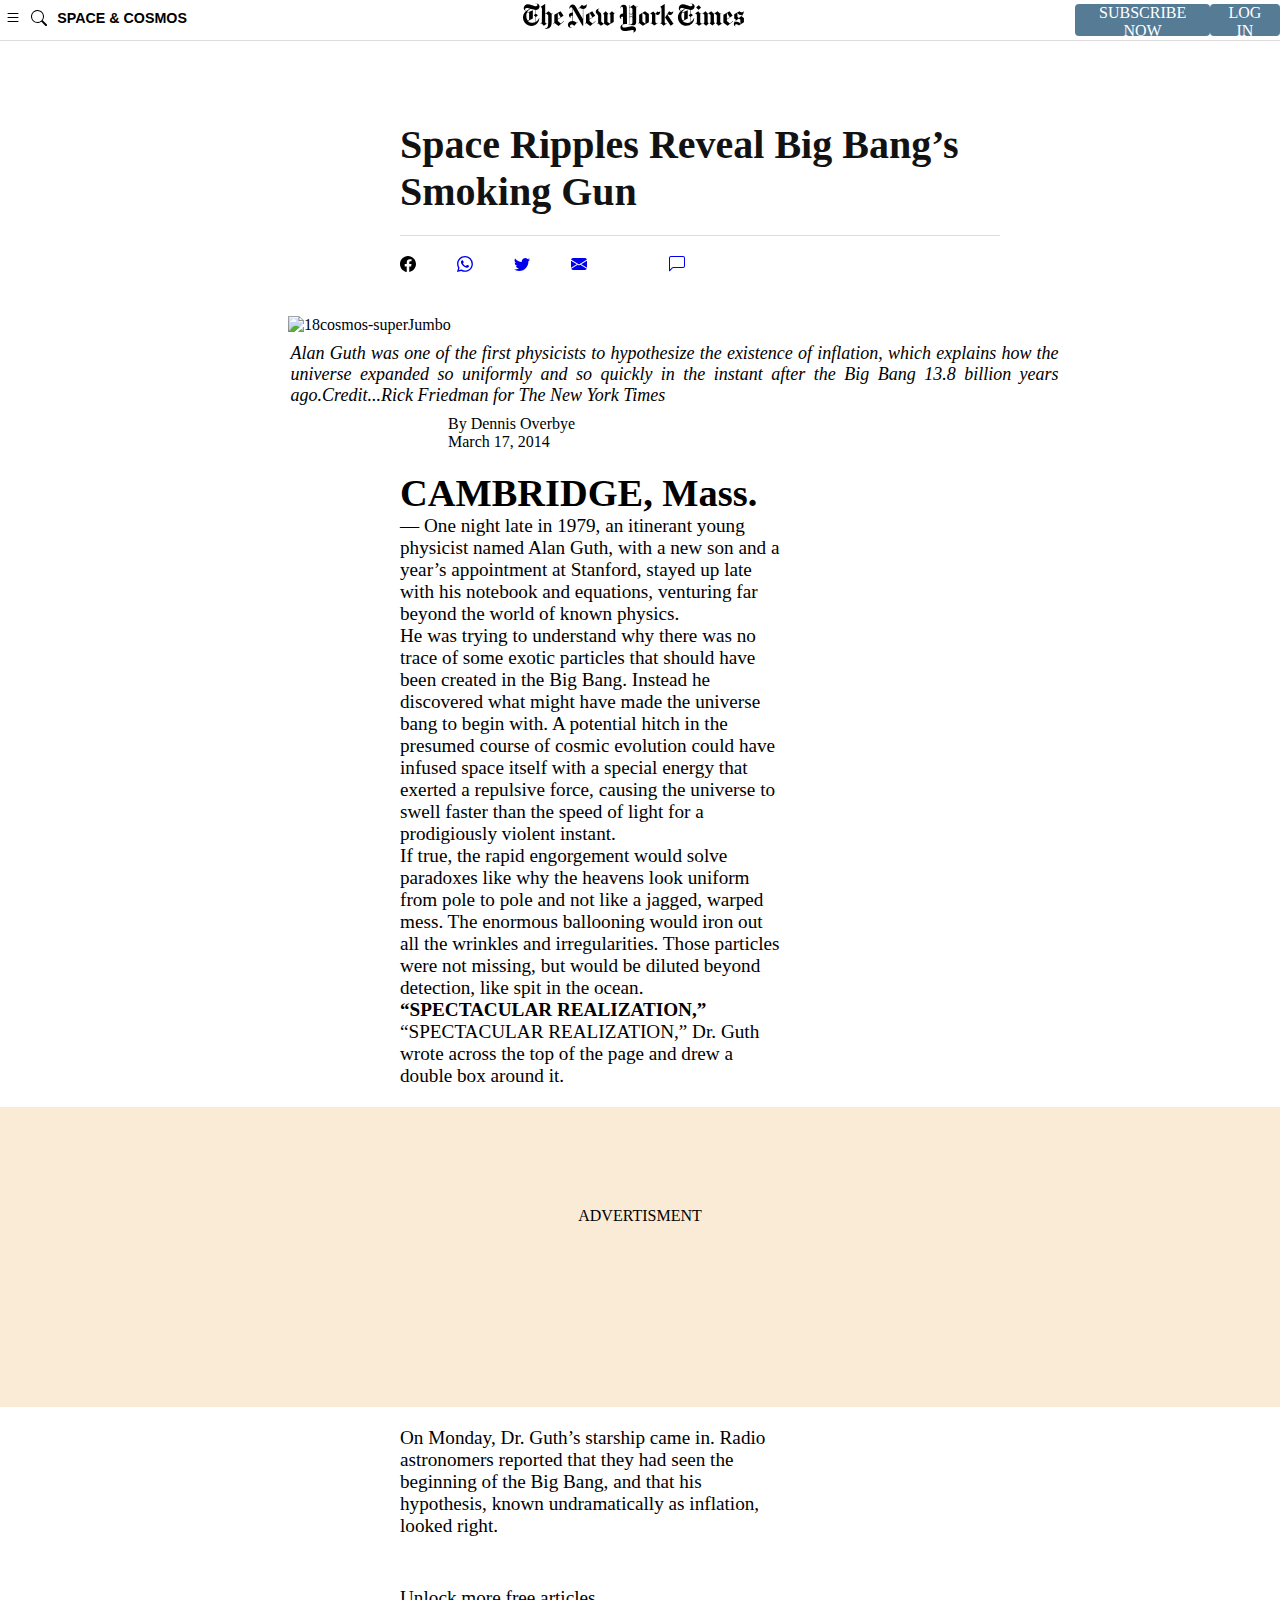
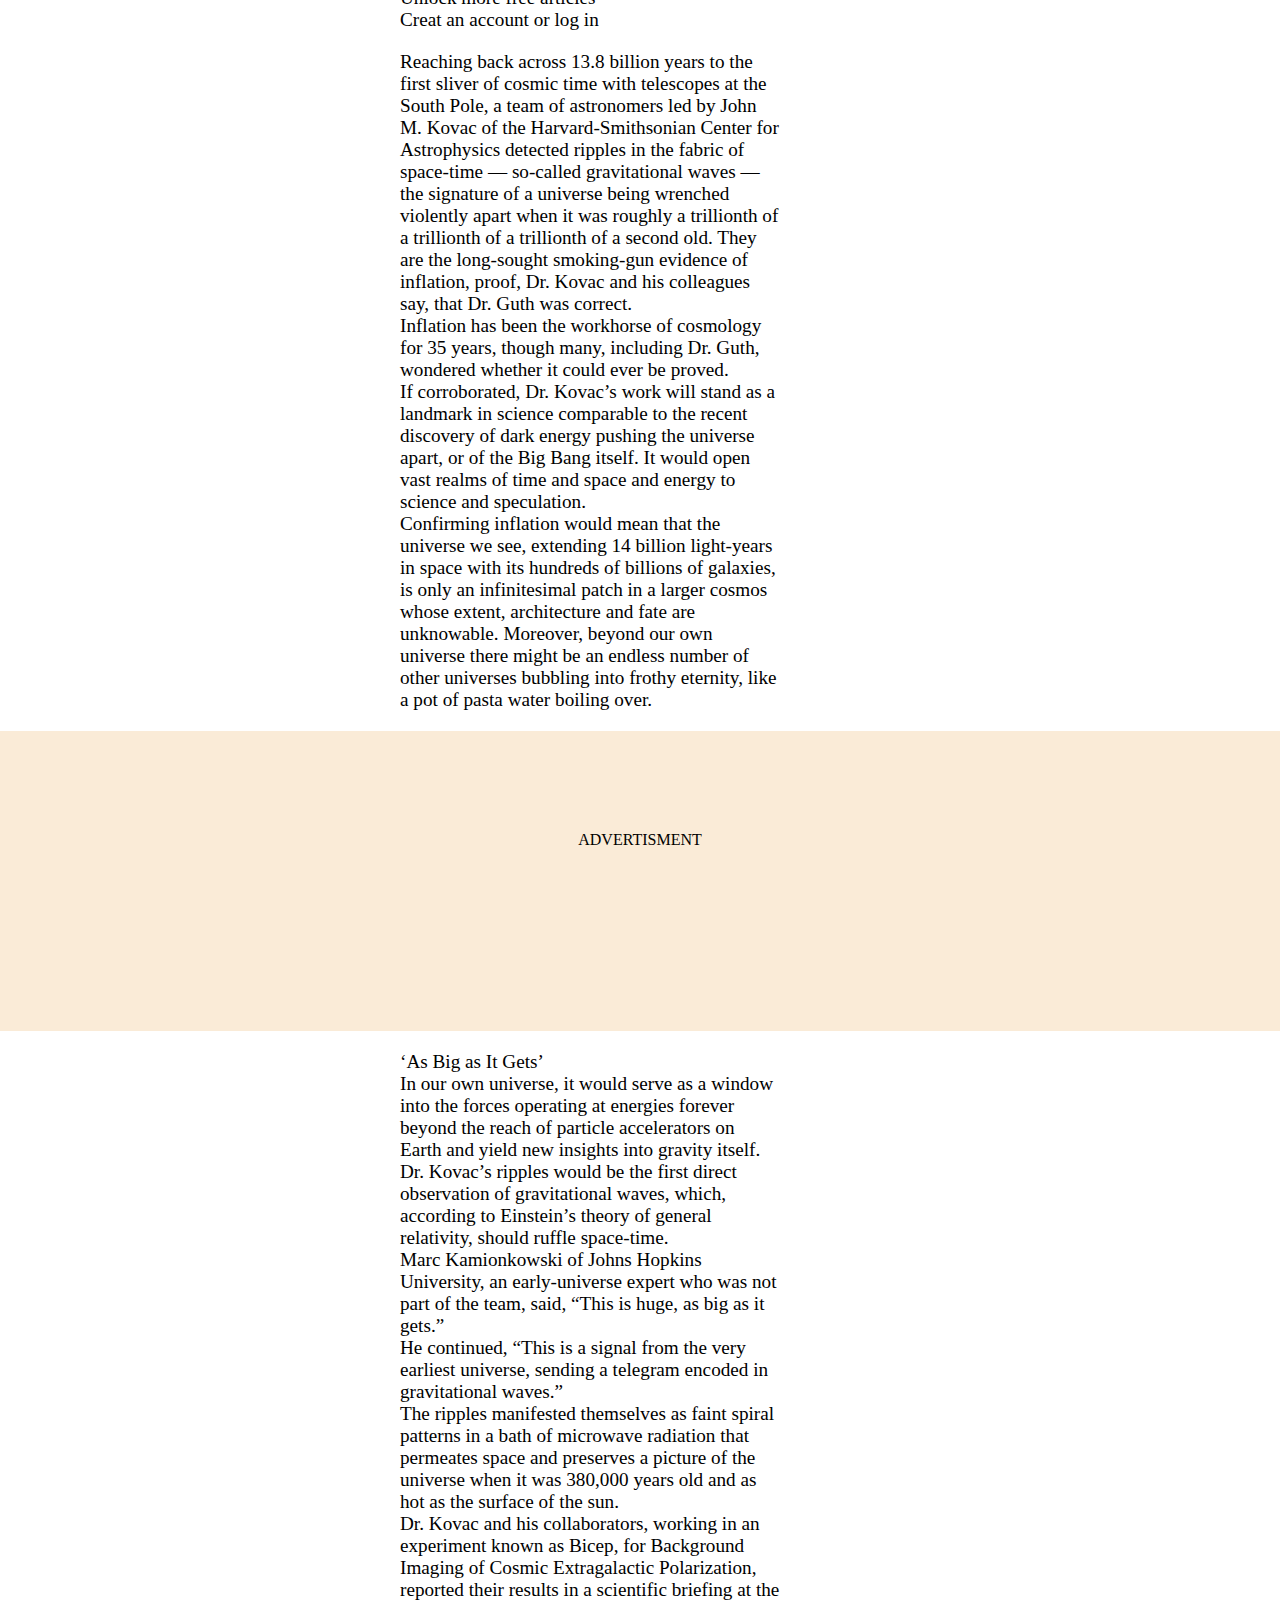
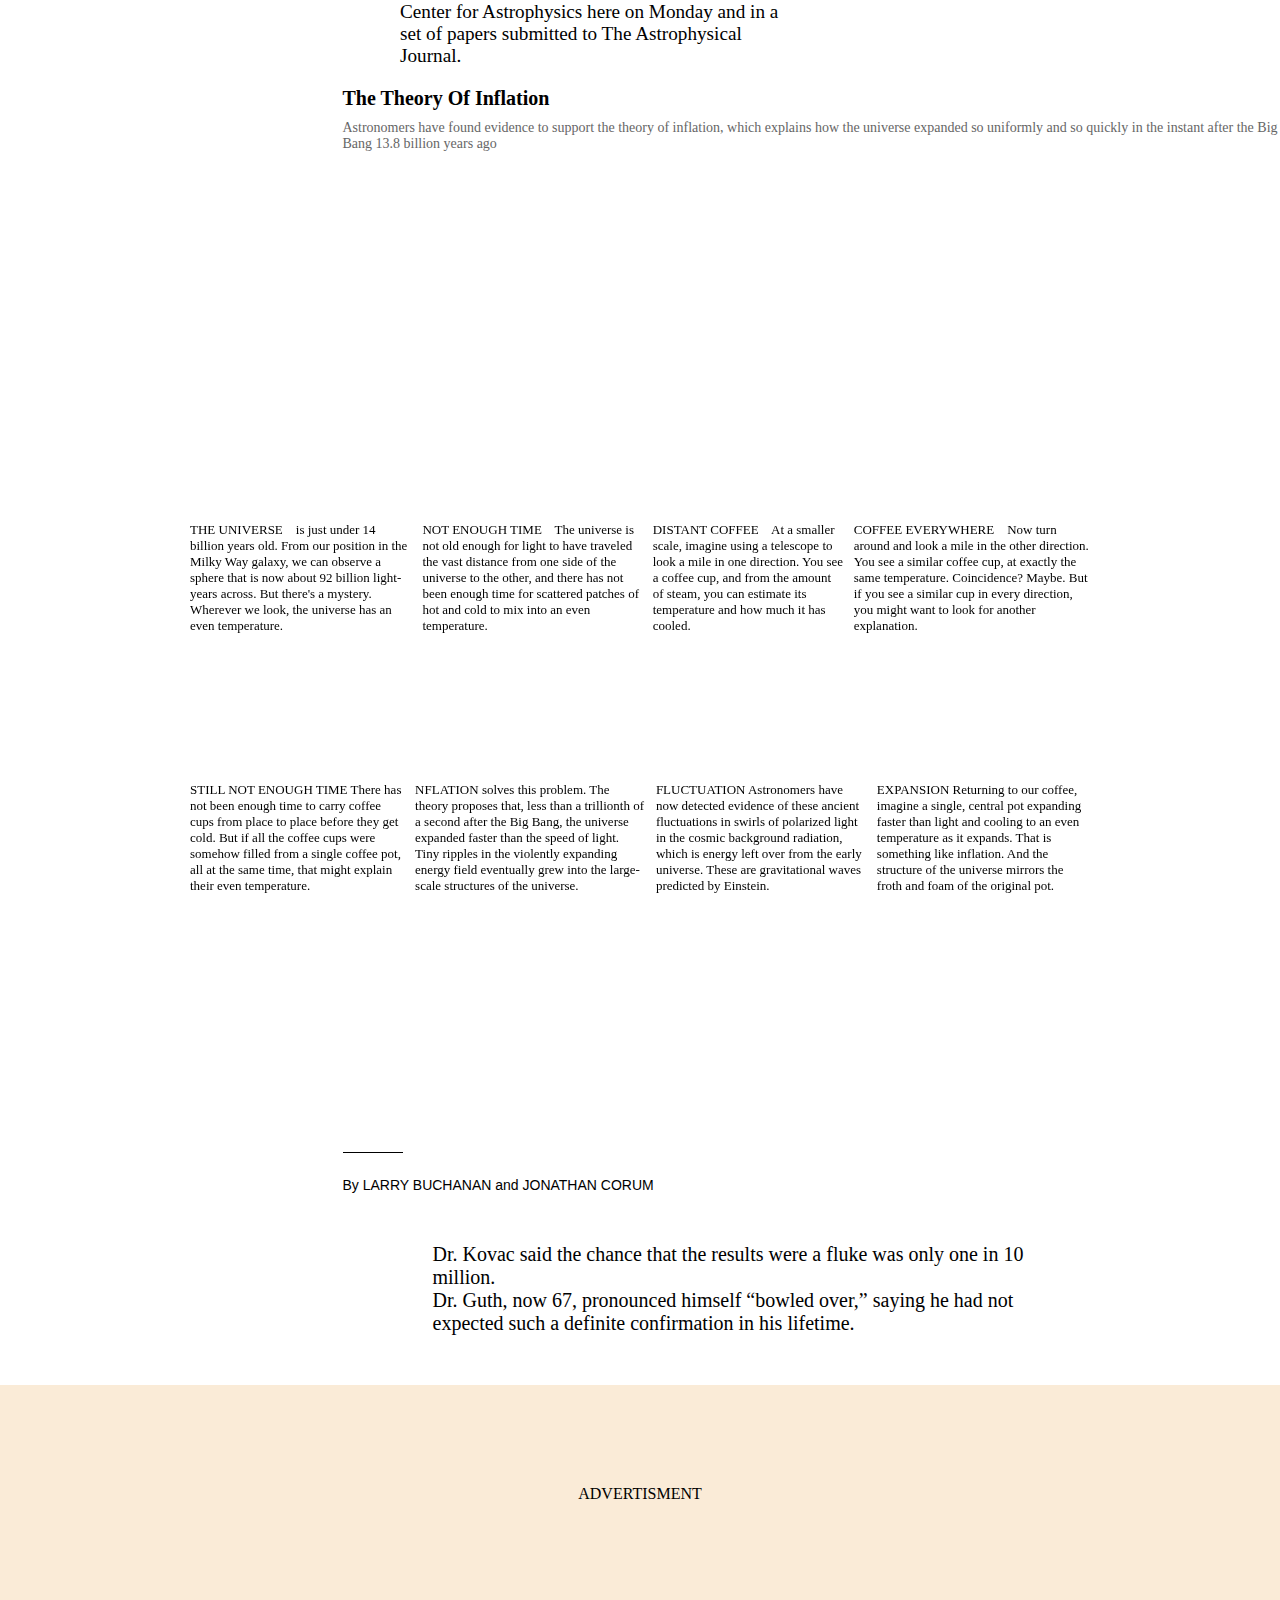
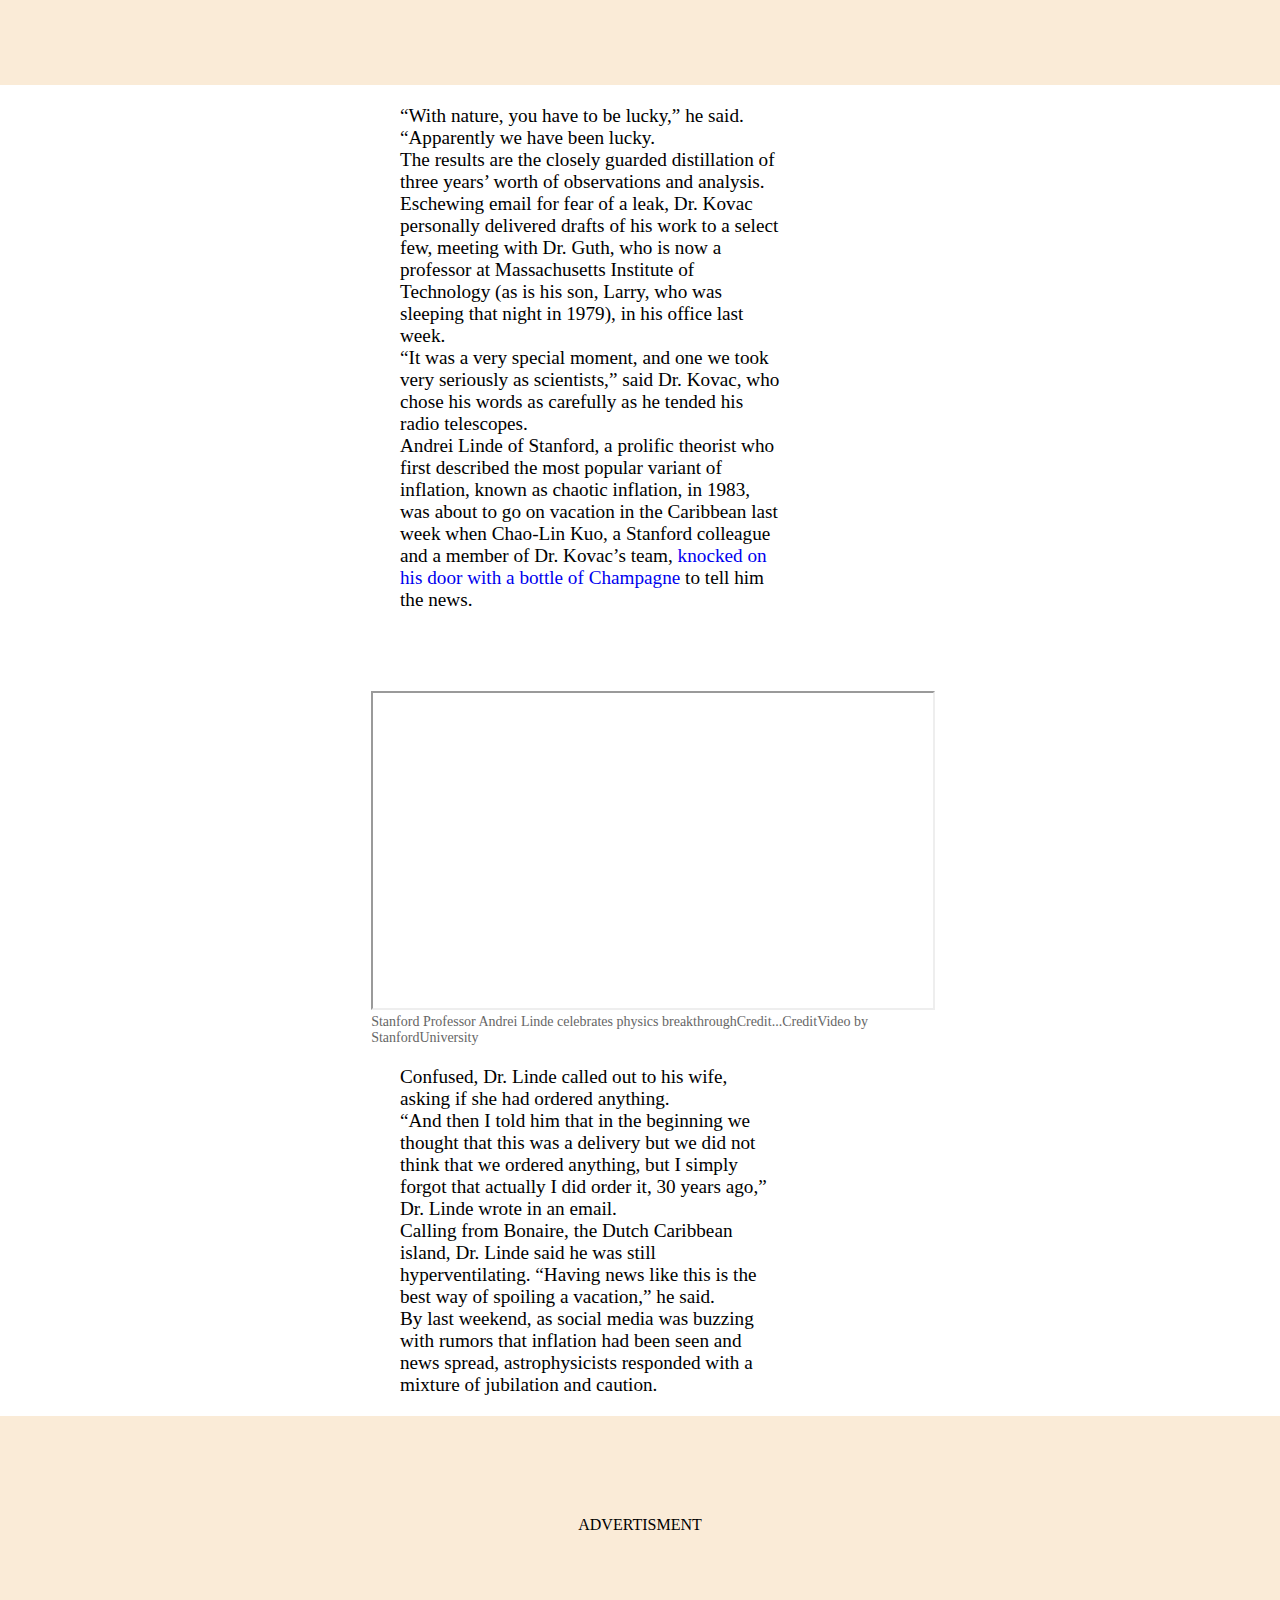
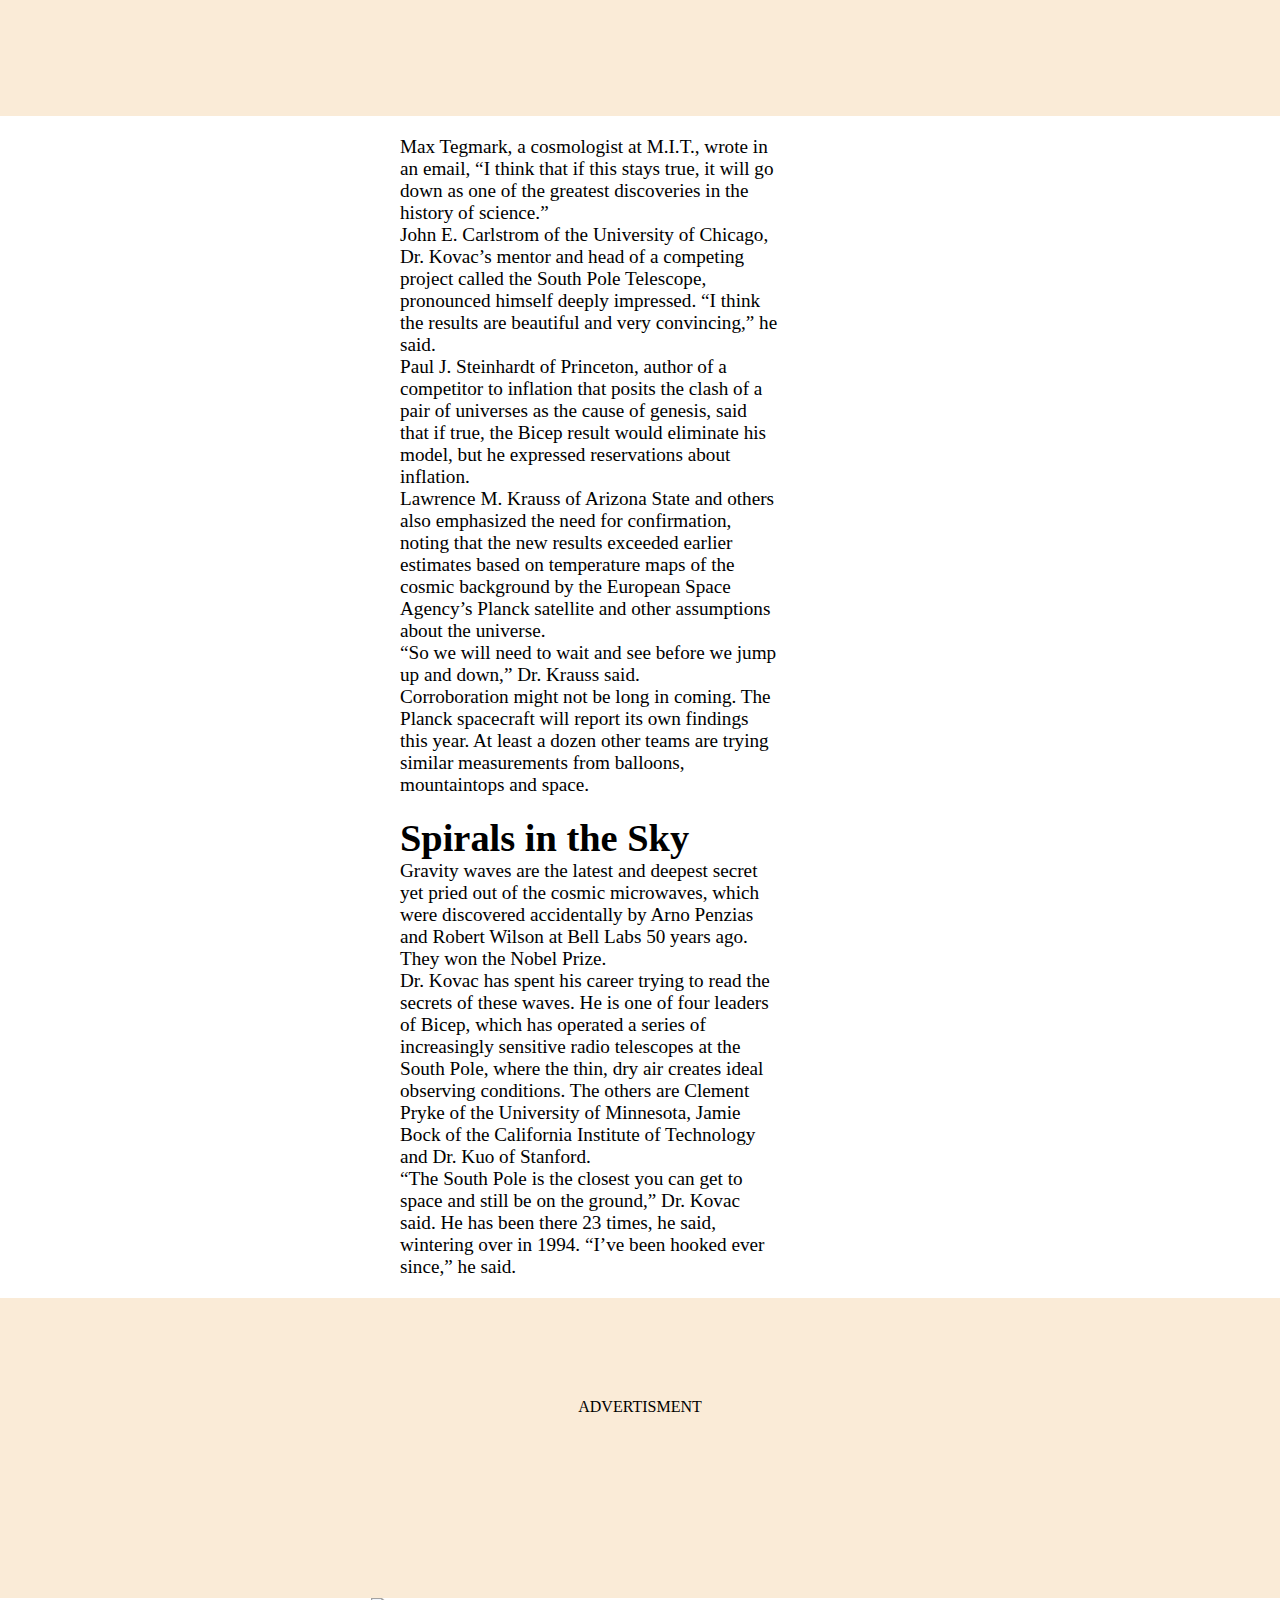
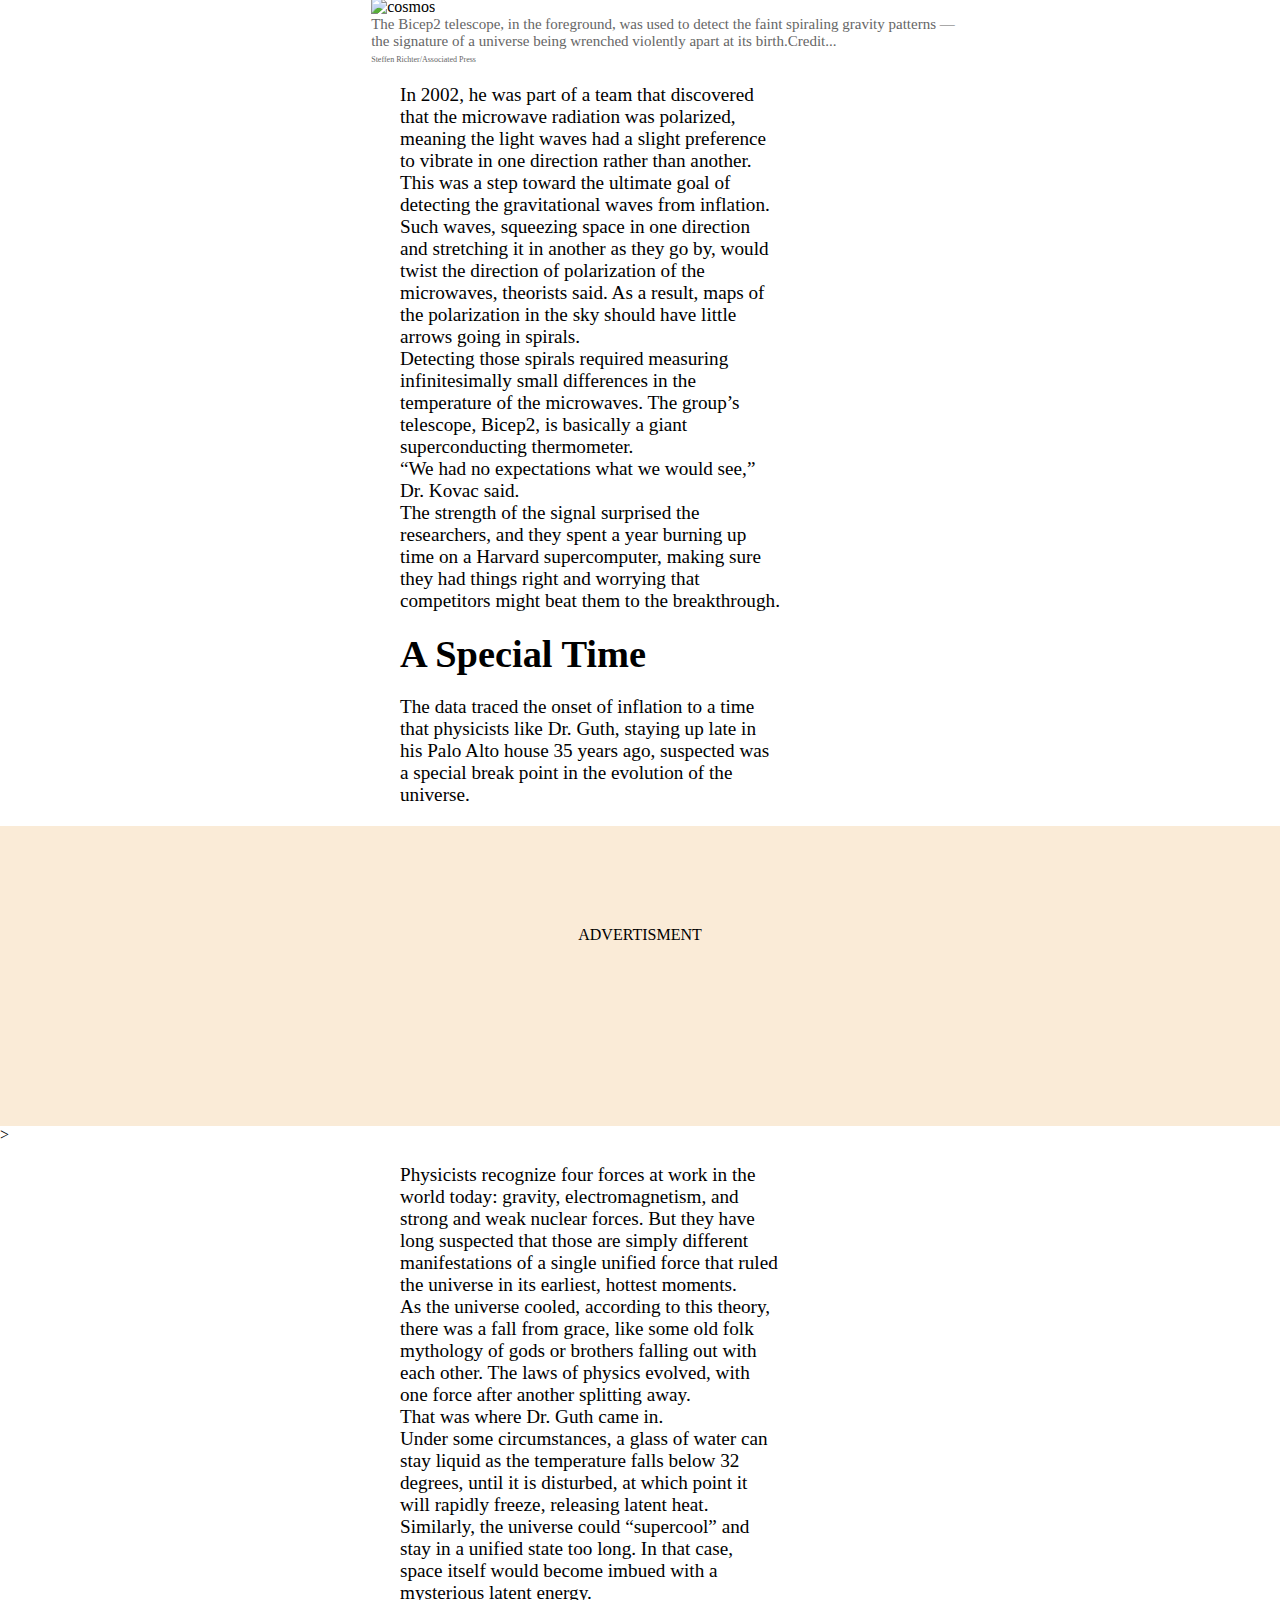
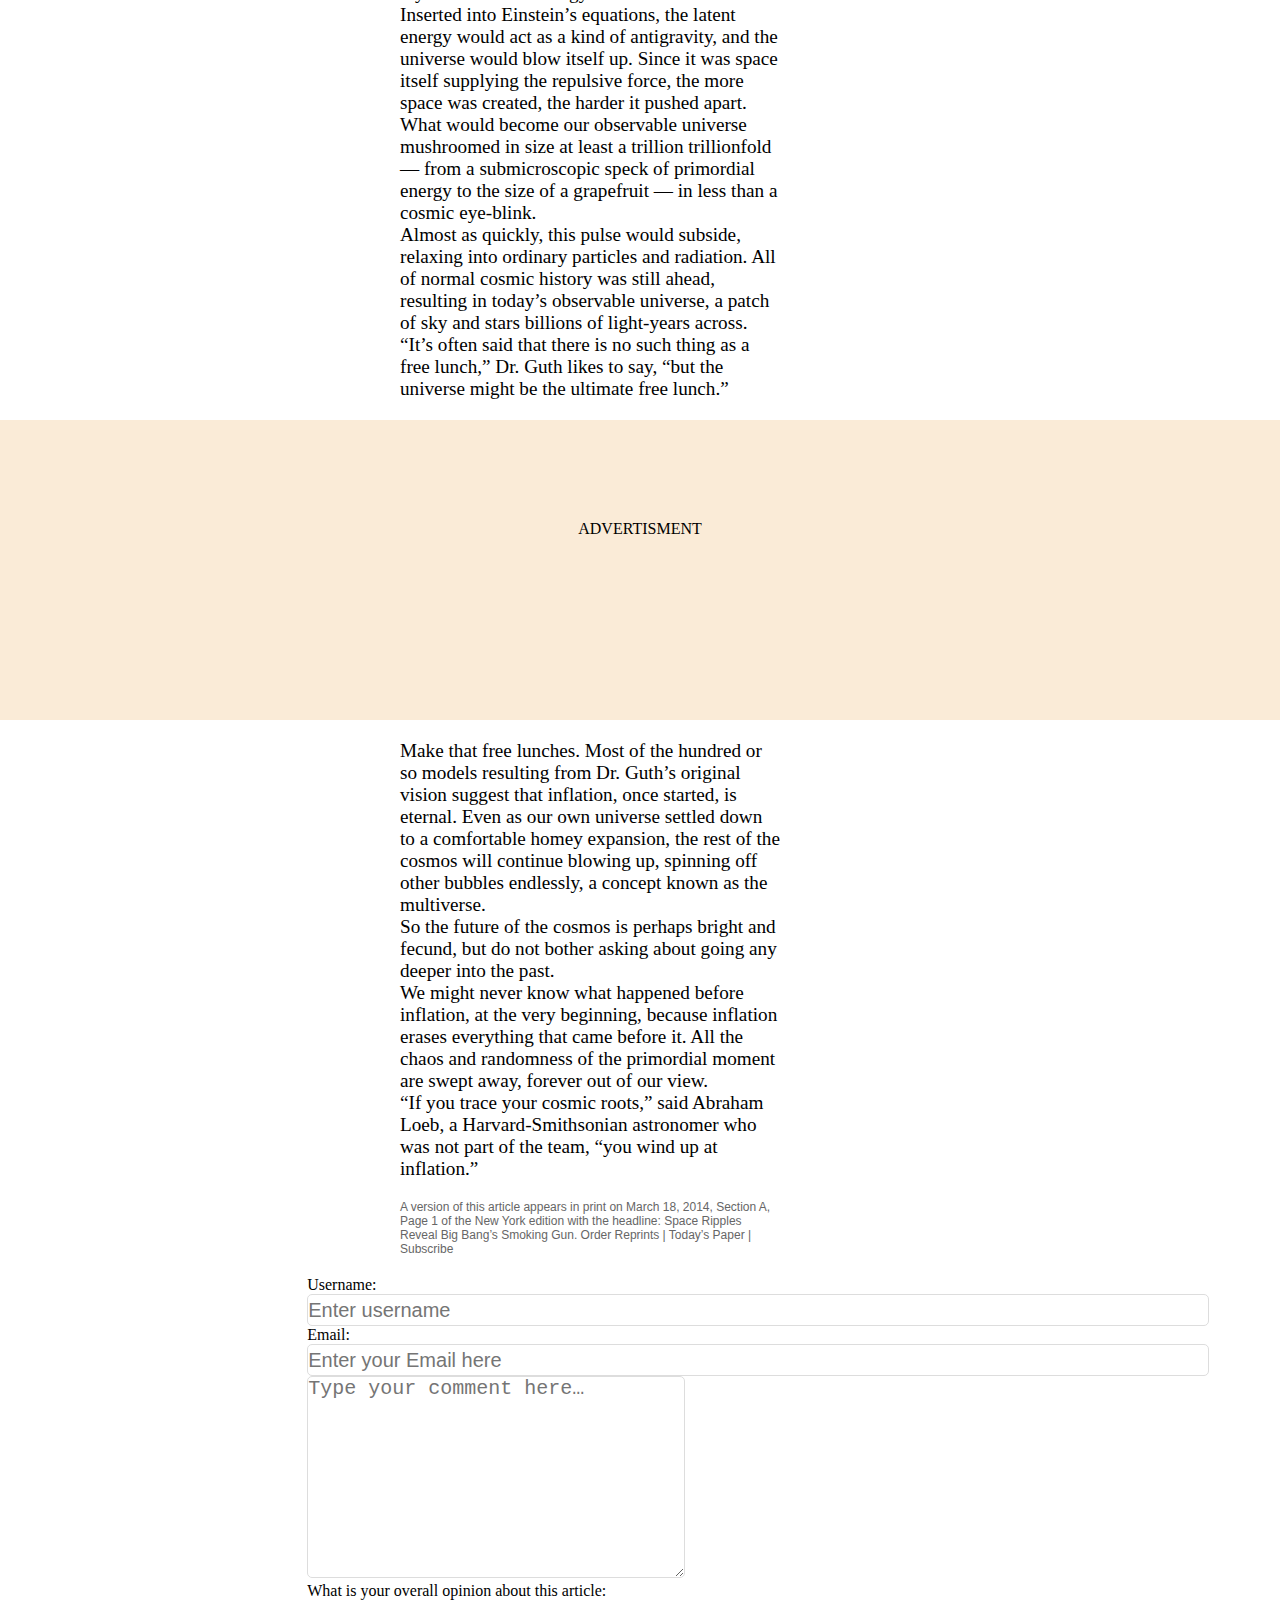
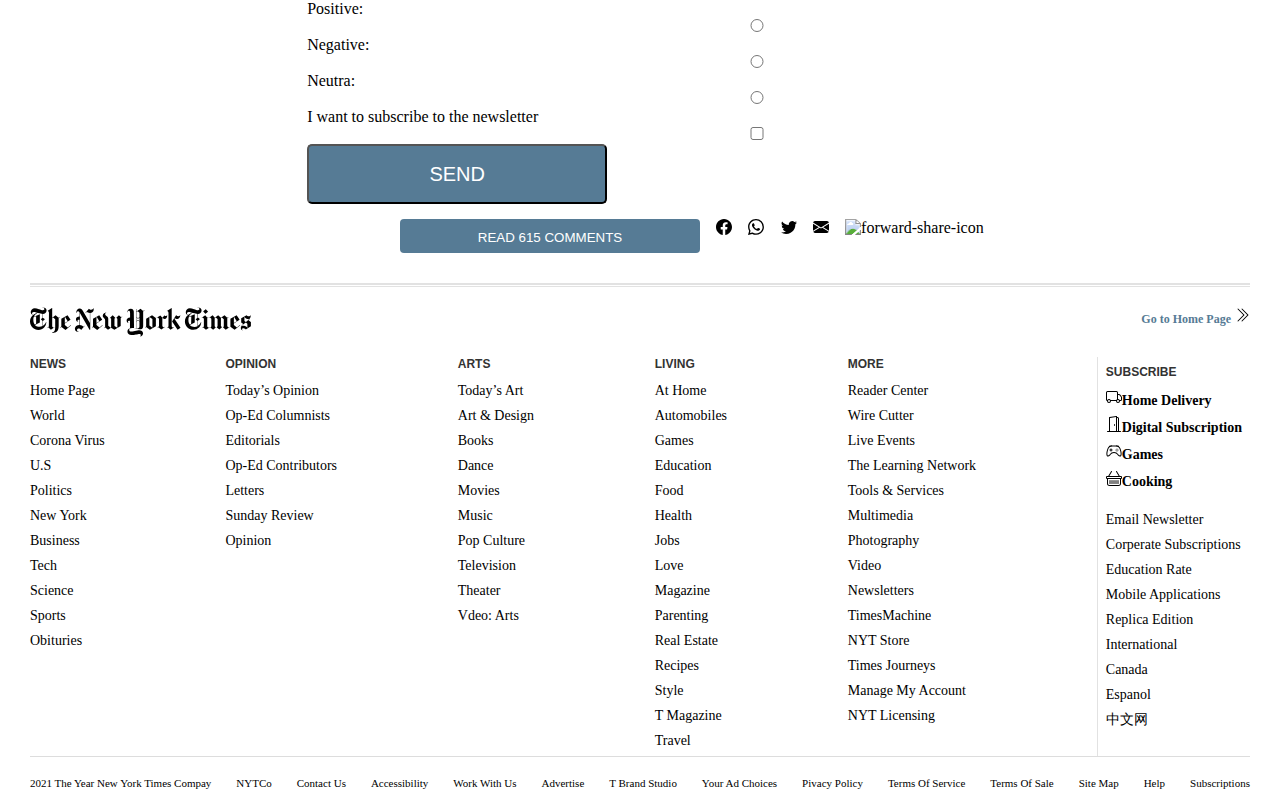
==== commit 3627d1db: "linter error corrections" ====
--- a/index.html
+++ b/index.html
@@ -55,7 +55,7 @@
 		</header>
 		<main>
 			<section class="showcase-text-cont">
-				<h1 class="ripple">Space Ripples Reveal Big Bang’s Smoking Gun</h1>
+				<h2 class="ripple">Space Ripples Reveal Big Bang’s Smoking Gun</h2>
         <div class="divider"></div>
 					<div class="icon-cont">
 						<div class="facebook-icon">
@@ -627,9 +627,37 @@
 			<div></div>
 
 			<div></div>
+			<div class="allform">
+				<form action="get">
+
+					<label for="username">Username:</label>
+					<input type="text" name="name" id="username" placeholder="Enter username" required  maxlength="20">
+
+					<label for="email">Email:</label>
+					<input type="email" name="email" id="email" placeholder="Enter your Email here" required maxlength="20">
+
+					<textarea name="" id="area" cols="30" rows="10" placeholder="Type your comment here…" required maxlength="250"></textarea>
+					<p> What is your overall opinion about this article:</p>
+
+					<label for=""> Positive:</label> <input type="radio" name="radio" value="Positive">
+
+					<label for=""> Negative:</label>
+					<input type="radio" name="radio" value="Negative">
+
+					<label for=""> Neutra:</label>
+					<input type="radio" name="radio" value="neutra">
+
+					<label for="checkbox">I want to subscribe to the newsletter
+						<input type="checkbox" name="sub" value="subscribe" required>
+					</label>
+					<button type="submit" name="submit" class="btn" value="send">Send</button>
+				</form>
+		
+			</div>
 			<div class="read-comment">
 				<button class="read" type="button">READ 615 COMMENTS</button>
 				<div class="read-icon-cont">
+					
 					<div class="facebook-icon">
 						<a href=""
 							><svg
@@ -886,7 +914,6 @@
             </ul>
             </div>
               <ul>
-						</li>
 						<li><a href="">Email Newsletter</a></li>
 						<li><a href="">Corperate Subscriptions</a></li>
 						<li><a href="">Education Rate</a></li>
--- a/style.css
+++ b/style.css
@@ -1,26 +1,27 @@
 * {
   margin: 0;
-	padding: 0;
+  padding: 0;
 }
 
 a {
-	 text-decoration: none;
-}
+  text-decoration: none;
+}
+
 a:visited {
-	 color: #000;
+  color: #000;
 }
 
 a:hover {
- 	color: #000;
-	 text-decoration: underline;
+  color: #000;
+  text-decoration: underline;
 }
 
 .active {
- 	color: black;
- 	text-decoration: none;
- 	font-weight: bolder;
- 	font-size: 14.25px;
- 	font-family: "Franklin Gothic Medium", "Arial Narrow", Arial, sans-serif;
+  color: black;
+  text-decoration: none;
+  font-weight: bolder;
+  font-size: 14.25px;
+  font-family: "Franklin Gothic Medium", "Arial Narrow", Arial, sans-serif;
 }
 
 .flex {
@@ -30,10 +31,18 @@
   gap: 10px;
 }
 
- .flexx {
- 	display: flex;
- 	justify-content: space-between;
- 	align-items: center;
+.footer-bottom a {
+  font-size: 11px;
+}
+
+.footer-parent ul li a {
+  font-size: 14px;
+}
+
+.flexx {
+  display: flex;
+  justify-content: space-between;
+  align-items: center;
   border-bottom: 1px solid #ddd;
   position: sticky;
   top: 0;
@@ -45,7 +54,6 @@
   width: 15%;
   display: flex;
   justify-content: space-around;
-
 }
 
 .flexx .righty {
@@ -55,10 +63,10 @@
 }
 
 .flexx .righty a {
- 	background-color: #567b95;
- 	color: white;
- 	border-radius: 4px;
- 	padding: 0 12px;
+  background-color: #567b95;
+  color: white;
+  border-radius: 4px;
+  padding: 0 12px;
   height: 32px;
   text-align: center;
 }
@@ -68,31 +76,29 @@
 }
 
 .parent-nav {
-	display: flex;
-	justify-content: space-between;
-	border-top: 1px solid #ddd;
-	border-bottom: 1px solid #ddd;
+  display: flex;
+  justify-content: space-between;
+  border-top: 1px solid #ddd;
+  border-bottom: 1px solid #ddd;
 }
 
 .nav-border1 {
-	display: flex;
-	justify-content: space-between;
-	width: 20%;
-}
-
+  display: flex;
+  justify-content: space-between;
+  width: 20%;
+}
 
 .showcase-text-cont {
   margin-top: 80px;
   margin-bottom: 40px;
-	margin-left: 400px;
-	width: 600px;
-
+  margin-left: 400px;
+  width: 600px;
 }
 
 .ripple {
-	font-family: Georgia, "Times New Roman", Times, serif;
-	font-size: 40px;
-	color: #121212;
+  font-family: Georgia, "Times New Roman", Times, serif;
+  font-size: 40px;
+  color: #121212;
   margin-bottom: 20px;
 }
 
@@ -100,224 +106,224 @@
   width: 600px;
   height: 1px;
   background-color: #ddd;
-
 }
 
 .icon-cont {
   margin-top: 20px;
-	display: flex;
-	justify-content: space-between;
-	width: 285px;
+  display: flex;
+  justify-content: space-between;
+  width: 285px;
 }
 
 .bydenis {
-	margin-left: 35%;
+  margin-left: 35%;
 }
 
 #free-articles {
-	margin-top: 20px;
-	margin-bottom: 50px;
-	margin-left: 50%;
-	text-align: center;
+  margin-top: 20px;
+  margin-bottom: 50px;
+  margin-left: 50%;
+  text-align: center;
 }
 
 .advert {
-	background-color: antiquewhite;
-	height: 200px;
-	text-align: center;
-	padding-top: 100px;
+  background-color: antiquewhite;
+  height: 200px;
+  text-align: center;
+  padding-top: 100px;
 }
 
 .bar1 {
-	width: 35px;
-	height: 5px;
-	background-color: #333;
-	margin: 5px 0;
-	transition: 0.4s;
+  width: 35px;
+  height: 5px;
+  background-color: #333;
+  margin: 5px 0;
+  transition: 0.4s;
 }
 
 iframe {
-	align-items: center;
-	margin-left: 25%;
-	margin-top: 60px;
+  align-items: center;
+  margin-left: 29%;
+  margin-top: 60px;
 }
 
 .if-fig {
-	margin-left: 25%;
-	font-size: 14px;
-	color: #666;
-	width: 560px;
+  margin-left: 29%;
+  font-size: 14px;
+  color: #666;
+  width: 560px;
 }
 
 .jumbo {
-	display: block;
-	margin-left: auto;
-	margin-right: auto;
-	width: 55%;
+  display: block;
+  margin-left: auto;
+  margin-right: auto;
+  width: 55%;
 }
 
 .jumbo-fig {
-	width: 60%;
-	text-align: justify;
-	font-style: italic;
-	font-size: large;
-	text-indent: 0;
-	margin-left: 22%;
-	padding: 0.5em;
+  width: 60%;
+  text-align: justify;
+  font-style: italic;
+  font-size: large;
+  text-indent: 0;
+  margin-left: 22%;
+  padding: 0.5em;
 }
 
 .content-wrapper {
-	margin-top: 20px;
-	margin-bottom: 20px;
-	margin-left: 400px;
-	margin-right: 500px;
-	font-size: larger;
+  margin-top: 20px;
+  margin-bottom: 20px;
+  margin-left: 400px;
+  margin-right: 500px;
+  font-size: larger;
 }
 
 .content-paragraph {
-	margin: 20%;
-	font-size: larger;
+  margin: 20%;
+  font-size: larger;
 }
 
 .inflation-cont {
-	margin-left: 342.5px;
-	width: 945px;
+  margin-left: 342.5px;
+  width: 945px;
 }
 
 .inflation-cont h2 {
-	font-size: 20px;
-	font-family: Georgia, "Times New Roman", Times, serif;
-	margin-bottom: 10px;
+  font-size: 20px;
+  font-family: Georgia, "Times New Roman", Times, serif;
+  margin-bottom: 10px;
 }
 
 .inflation-cont p {
-	font-size: 14px;
-	color: #666;
+  font-size: 14px;
+  color: #666;
 }
 
 .theoryof-inflations {
-	background-image: url(images/inflation-945.png);
-	position: relative;
-	width: 900px;
-	height: 1000px;
-	background-repeat: no-repeat;
-	background-position: center;
-	background-size: contain;
-	margin: 0 auto;
+  background-image: url(images/inflation-945.png);
+  position: relative;
+  width: 900px;
+  height: 1000px;
+  background-repeat: no-repeat;
+  background-position: center;
+  background-size: contain;
+  margin: 0 auto;
 }
 
 .theoryof-inflations p {
-	font-size: 13px;
+  font-size: 13px;
 }
 
 .row1 {
-	position: absolute;
-	top: 370px;
+  position: absolute;
+  top: 370px;
 }
 
 .row2 {
-	position: absolute;
-	top: 630px;
+  position: absolute;
+  top: 630px;
 }
 
 .by-larry {
-	margin-left: 342.5px;
-	margin-bottom: 50px;
-	width: 700px;
+  margin-left: 342.5px;
+  margin-bottom: 50px;
+  width: 700px;
 }
 
 .by-larry .line {
-	width: 60px;
-	height: 1px;
-	background-color: black;
-	margin-bottom: 24px;
+  width: 60px;
+  height: 1px;
+  background-color: black;
+  margin-bottom: 24px;
 }
 
 .by-larry > p {
-	font-size: 14px;
-	font-family: Arial, Helvetica, sans-serif;
+  font-size: 14px;
+  font-family: Arial, Helvetica, sans-serif;
 }
 
 .by-larry .cont {
-	margin-top: 50px;
-	margin-left: 90px;
+  margin-top: 50px;
+  margin-left: 90px;
 }
 
 .by-larry .cont > p {
-	font-size: 20px;
-	font-family: Georgia, "Times New Roman", Times, serif;
+  font-size: 20px;
+  font-family: Georgia, "Times New Roman", Times, serif;
 }
 
 .flex-box-new-york {
-	margin: 20px;
-	font-family: Georgia, "Times New Roman", Times, serif;
-	font-size: larger;
-	font-style: oblique;
+  margin: 20px;
+  font-family: Georgia, "Times New Roman", Times, serif;
+  font-size: larger;
+  font-style: oblique;
 }
 
 figcaption {
-	text-align: center;
-	font-size: small;
-	margin-right: 10%;
+  text-align: center;
+  font-size: small;
+  margin-right: 10%;
 }
 
 .cosmo {
-	width: 600px;
-	height: 400px;
-	margin-left: 400px;
+  width: 600px;
+  height: 400px;
+  margin-left: 29%;
 }
 
 .span-fig {
-	font-family: Georgia, "Times New Roman", Times, serif;
-	font-size: 8px;
-	margin-left: 400px;
-	color: #666;
+  font-family: Georgia, "Times New Roman", Times, serif;
+  font-size: 8px;
+  margin-left: 29%;
+  margin-top: 5px;
+  color: #666;
 }
 
 .cosmo-fig {
-	margin-left: 400px;
-	width: 600px;
-	color: #666;
-	font-family: Georgia, "Times New Roman", Times, serif;
-	font-size: 15px;
+  margin-left: 29%;
+  width: 600px;
+  color: #666;
+  font-family: Georgia, "Times New Roman", Times, serif;
+  font-size: 15px;
 }
 
 .special {
-	margin-top: 20px;
-	margin-bottom: 20px;
+  margin-top: 20px;
+  margin-bottom: 20px;
 }
 
 button {
-	background-color: rgba(42, 42, 119, 0.74);
+  background-color: rgba(42, 42, 119, 0.74);
 }
 
 .version {
-	font-family: "Franklin Gothic Medium", "Arial Narrow", Arial, sans-serif;
-	font-size: 12px;
-	color: #666;
+  font-family: "Franklin Gothic Medium", "Arial Narrow", Arial, sans-serif;
+  font-size: 12px;
+  color: #666;
 }
 
 .read-comment {
-	display: flex;
-	width: 600px;
-	justify-content: space-between;
-	margin-left: 400px;
+  display: flex;
+  width: 600px;
+  justify-content: space-between;
+  margin-left: 400px;
 }
 
 .read-comment button {
-	background-color: #567b95;
-	color: white;
-	border: none;
-	border-radius: 4px;
-	padding: 11px 12px 8px;
-	margin-bottom: 10px;
-	width: 300px;
+  background-color: #567b95;
+  color: white;
+  border: none;
+  border-radius: 4px;
+  padding: 11px 12px 8px;
+  margin-bottom: 10px;
+  width: 300px;
 }
 
 .read-icon-cont {
-	display: flex;
-	width: 300px;
-	justify-content: space-evenly;
+  display: flex;
+  width: 300px;
+  justify-content: space-evenly;
 }
 
 .footer-divider {
@@ -329,9 +335,9 @@
 }
 
 .footer-parent {
-	display: flex;
-	justify-content: space-between;
-	color: #333;
+  display: flex;
+  justify-content: space-between;
+  color: #333;
   width: 1220px;
   margin: 20px auto;
   border-bottom: 1px solid #ddd;
@@ -342,38 +348,30 @@
   font-family: Arial, Helvetica, sans-serif;
   margin-bottom: 10px;
 }
+
 .sub-subscribe {
   font-weight: bolder;
   margin-bottom: 20px;
 }
 
-.email-ed {
-  border-bottom: solid 10px rgb(226, 226, 226) 1px;
-}
-
 .footer-parent ul li {
-	list-style: none;
-	text-decoration: none;
-	color: #121212;
+  list-style: none;
+  text-decoration: none;
+  color: #121212;
   margin-bottom: 7px;
-
-}
-
-.footer-parent ul li a{
-  font-size: 14px;
 }
 
 .footer-top {
   width: 1220px;
   margin: 0 auto;
-	display: flex;
-	justify-content: space-between;
-	color: #567b95;
-	font-size: 12px;
+  display: flex;
+  justify-content: space-between;
+  color: #567b95;
+  font-size: 12px;
 }
 
 .footer-sub {
-	border-left: solid rgb(226, 226, 226) 1px;
+  border-left: solid rgb(226, 226, 226) 1px;
   padding: 8px;
 }
 
@@ -384,6 +382,52 @@
   justify-content: space-between;
 }
 
-.footer-bottom a {
-  font-size: 11px;
-}
+form {
+  width: 300px;
+  margin-left: 24%;
+  justify-content: center;
+}
+
+input {
+  width: 300%;
+}
+
+textarea {
+  resize: vertical;
+  max-height: 200px;
+  font-size: 20px;
+}
+
+input,textarea {
+  outline: none;
+  border: 1px solid #ddd;
+  font-size: 20px;
+  border-radius: 5px;
+}
+
+#username {
+  border-radius: 5px;
+  height: 30px;
+  font-size: 20px;
+}
+
+#email {
+  border-radius: 5px;
+  height: 30px;
+  font-size: 20px;
+}
+
+label {
+  font-family: 'Della Respira',  serif;
+}
+
+.btn {
+  background-color: #567b95;
+  color: white;
+  border-radius: 5px;
+  width: 300px;
+  height: 60px;
+  text-transform: uppercase;
+  font-size: 20px;
+  margin-bottom: 15px;
+}
